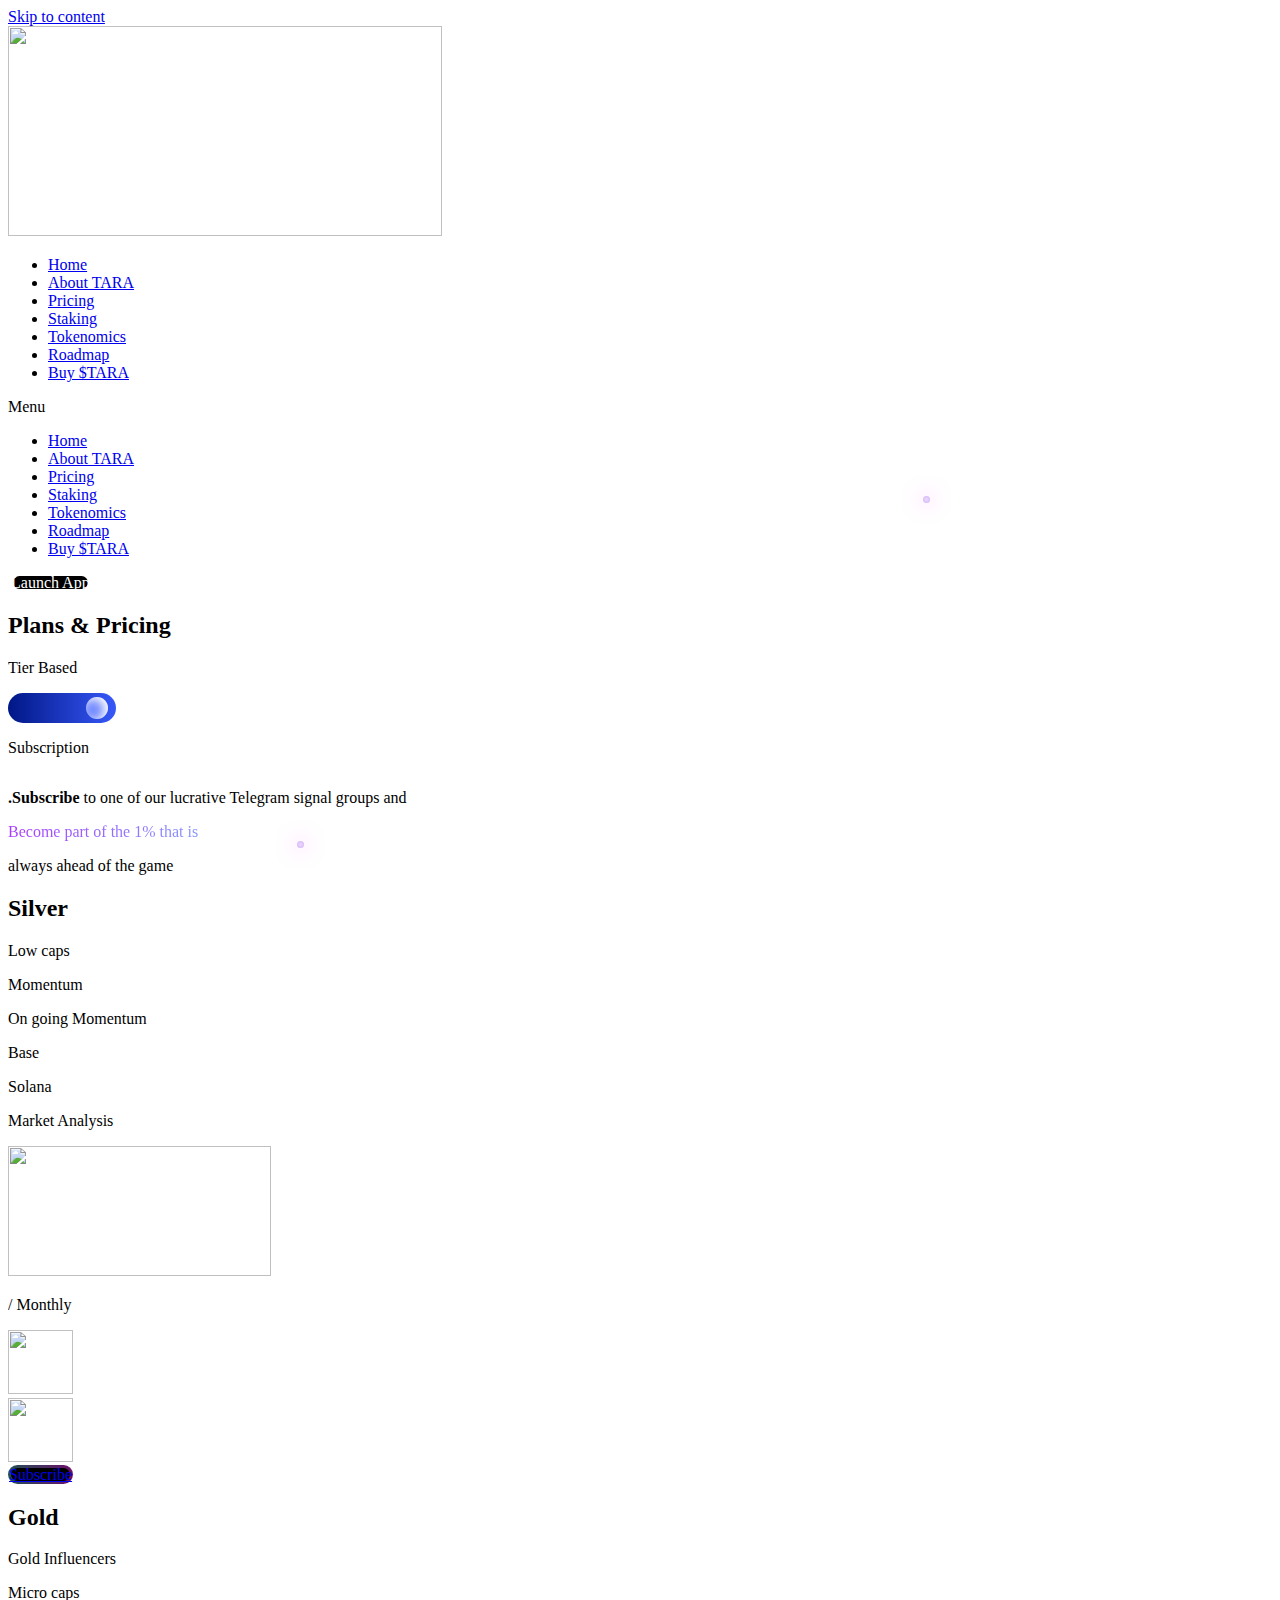
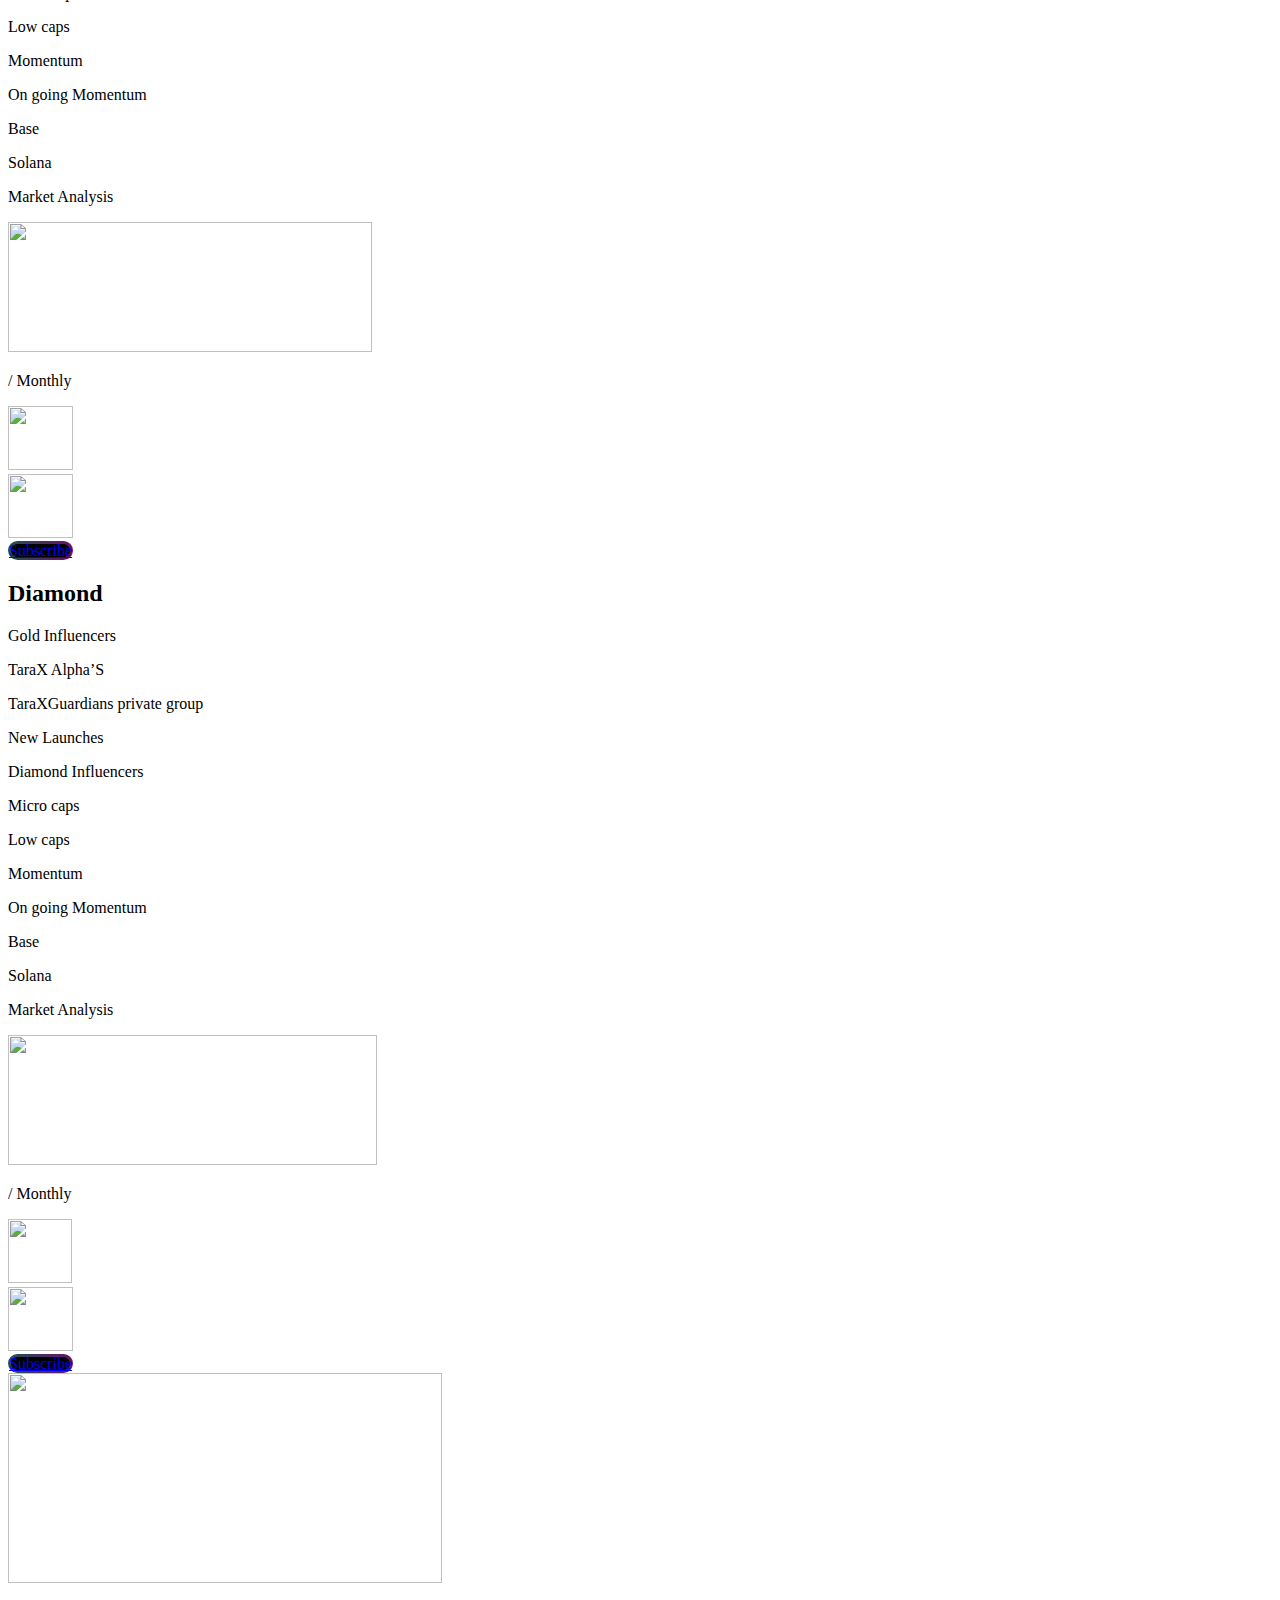
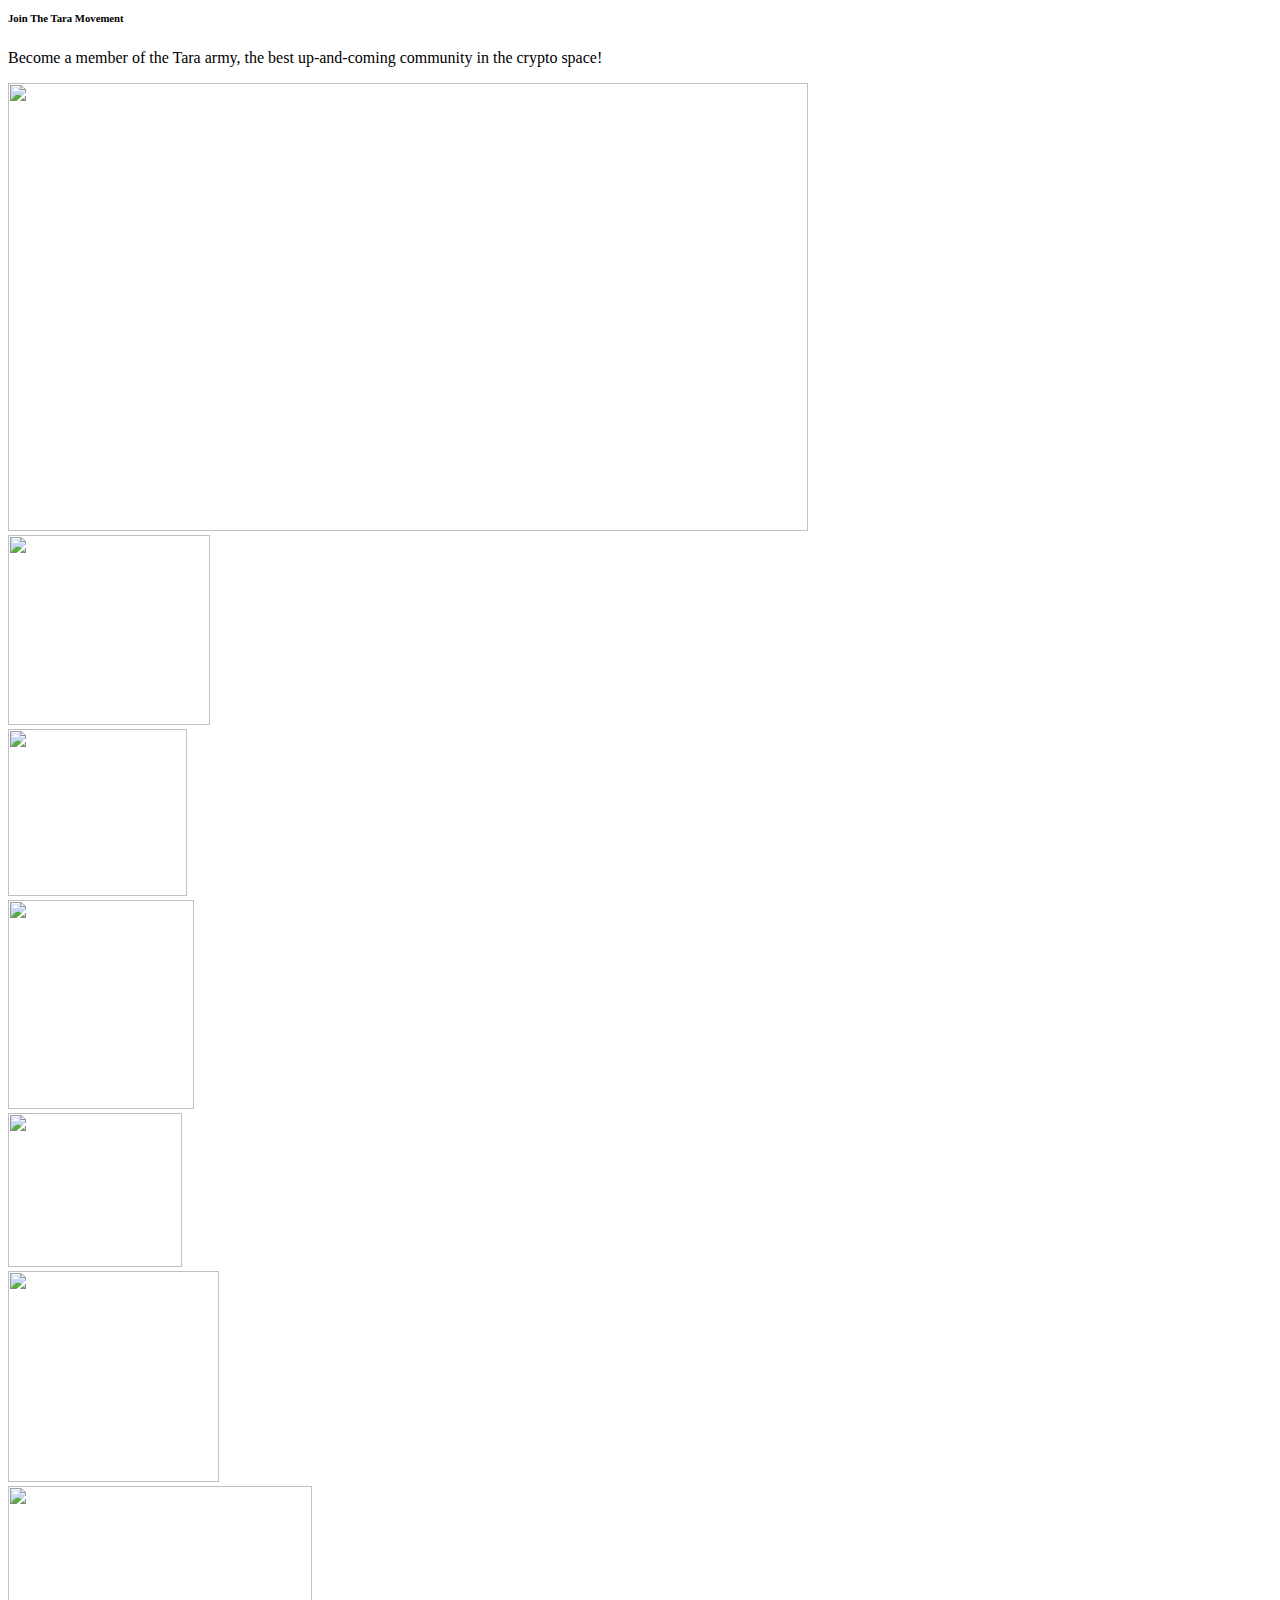
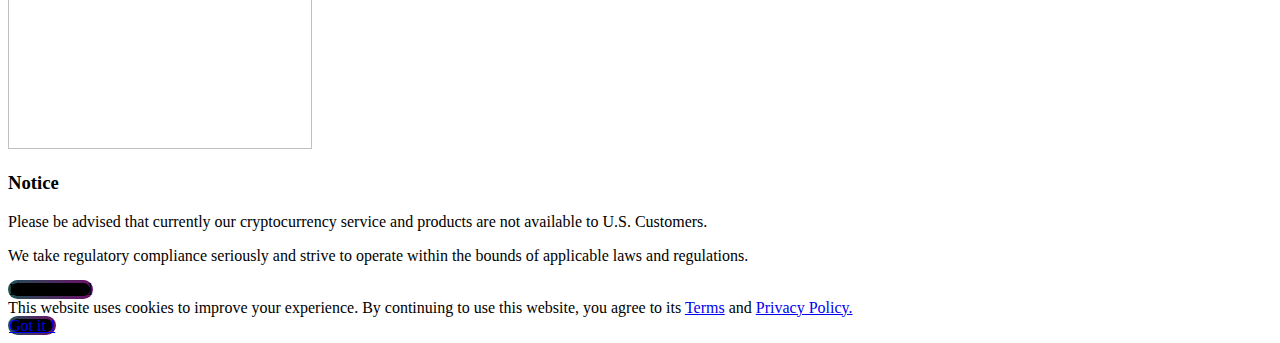
==== pricing/index.html @ e20a053c "First Commit" ====
<!doctype html>
<html lang="en-US">
<head>
	<meta charset="UTF-8">
	<meta name="viewport" content="width=device-width, initial-scale=1">
	<link rel="profile" href="https://gmpg.org/xfn/11">
	<title>Pricing &#8211; Tara Token</title>
<meta name='robots' content='max-image-preview:large' />
	<style>img:is([sizes="auto" i], [sizes^="auto," i]) { contain-intrinsic-size: 3000px 1500px }</style>
	<link rel='dns-prefetch' href='//cdn.jsdelivr.net' />
<link rel='dns-prefetch' href='//www.googletagmanager.com' />
<link rel='dns-prefetch' href='//pagead2.googlesyndication.com' />
<link rel='stylesheet' id='premium-addons-css' href='https://lizatoken.com/wp-content/plugins/premium-addons-for-elementor/assets/frontend/min-css/premium-addons.min.css?ver=4.10.71' media='all' />
<style id='ctc-term-title-style-inline-css'>
.ctc-block-controls-dropdown .components-base-control__field{margin:0 !important}

</style>
<style id='ctc-copy-button-style-inline-css'>
.wp-block-ctc-copy-button{font-size:14px;line-height:normal;padding:8px 16px;border-width:1px;border-style:solid;border-color:inherit;border-radius:4px;cursor:pointer;display:inline-block}.ctc-copy-button-textarea{display:none !important}
</style>
<style id='ctc-copy-icon-style-inline-css'>
.wp-block-ctc-copy-icon .ctc-block-copy-icon{background:rgba(0,0,0,0);padding:0;margin:0;position:relative;cursor:pointer}.wp-block-ctc-copy-icon .ctc-block-copy-icon .check-icon{display:none}.wp-block-ctc-copy-icon .ctc-block-copy-icon svg{height:1em;width:1em}.wp-block-ctc-copy-icon .ctc-block-copy-icon::after{position:absolute;content:attr(aria-label);padding:.5em .75em;right:100%;color:#fff;background:#24292f;font-size:11px;border-radius:6px;line-height:1;right:100%;bottom:50%;margin-right:6px;-webkit-transform:translateY(50%);transform:translateY(50%)}.wp-block-ctc-copy-icon .ctc-block-copy-icon::before{content:"";top:50%;bottom:50%;left:-7px;margin-top:-6px;border:6px solid rgba(0,0,0,0);border-left-color:#24292f;position:absolute}.wp-block-ctc-copy-icon .ctc-block-copy-icon::after,.wp-block-ctc-copy-icon .ctc-block-copy-icon::before{opacity:0;visibility:hidden;-webkit-transition:opacity .2s ease-in-out,visibility .2s ease-in-out;transition:opacity .2s ease-in-out,visibility .2s ease-in-out}.wp-block-ctc-copy-icon .ctc-block-copy-icon.copied::after,.wp-block-ctc-copy-icon .ctc-block-copy-icon.copied::before{opacity:1;visibility:visible;-webkit-transition:opacity .2s ease-in-out,visibility .2s ease-in-out;transition:opacity .2s ease-in-out,visibility .2s ease-in-out}.wp-block-ctc-copy-icon .ctc-block-copy-icon.copied .check-icon{display:inline-block}.wp-block-ctc-copy-icon .ctc-block-copy-icon.copied .copy-icon{display:none !important}.ctc-copy-icon-textarea{display:none !important}
</style>
<style id='ctc-social-share-style-inline-css'>
.wp-block-ctc-social-share{display:-webkit-box;display:-ms-flexbox;display:flex;-webkit-box-align:center;-ms-flex-align:center;align-items:center;gap:8px}.wp-block-ctc-social-share svg{height:16px;width:16px}.wp-block-ctc-social-share a{display:-webkit-inline-box;display:-ms-inline-flexbox;display:inline-flex}.wp-block-ctc-social-share a:focus{outline:none}
</style>
<style id='classic-theme-styles-inline-css'>
/*! This file is auto-generated */
.wp-block-button__link{color:#fff;background-color:#32373c;border-radius:9999px;box-shadow:none;text-decoration:none;padding:calc(.667em + 2px) calc(1.333em + 2px);font-size:1.125em}.wp-block-file__button{background:#32373c;color:#fff;text-decoration:none}
</style>
<style id='global-styles-inline-css'>
:root{--wp--preset--aspect-ratio--square: 1;--wp--preset--aspect-ratio--4-3: 4/3;--wp--preset--aspect-ratio--3-4: 3/4;--wp--preset--aspect-ratio--3-2: 3/2;--wp--preset--aspect-ratio--2-3: 2/3;--wp--preset--aspect-ratio--16-9: 16/9;--wp--preset--aspect-ratio--9-16: 9/16;--wp--preset--color--black: #000000;--wp--preset--color--cyan-bluish-gray: #abb8c3;--wp--preset--color--white: #ffffff;--wp--preset--color--pale-pink: #f78da7;--wp--preset--color--vivid-red: #cf2e2e;--wp--preset--color--luminous-vivid-orange: #ff6900;--wp--preset--color--luminous-vivid-amber: #fcb900;--wp--preset--color--light-green-cyan: #7bdcb5;--wp--preset--color--vivid-green-cyan: #00d084;--wp--preset--color--pale-cyan-blue: #8ed1fc;--wp--preset--color--vivid-cyan-blue: #0693e3;--wp--preset--color--vivid-purple: #9b51e0;--wp--preset--gradient--vivid-cyan-blue-to-vivid-purple: linear-gradient(135deg,rgba(6,147,227,1) 0%,rgb(155,81,224) 100%);--wp--preset--gradient--light-green-cyan-to-vivid-green-cyan: linear-gradient(135deg,rgb(122,220,180) 0%,rgb(0,208,130) 100%);--wp--preset--gradient--luminous-vivid-amber-to-luminous-vivid-orange: linear-gradient(135deg,rgba(252,185,0,1) 0%,rgba(255,105,0,1) 100%);--wp--preset--gradient--luminous-vivid-orange-to-vivid-red: linear-gradient(135deg,rgba(255,105,0,1) 0%,rgb(207,46,46) 100%);--wp--preset--gradient--very-light-gray-to-cyan-bluish-gray: linear-gradient(135deg,rgb(238,238,238) 0%,rgb(169,184,195) 100%);--wp--preset--gradient--cool-to-warm-spectrum: linear-gradient(135deg,rgb(74,234,220) 0%,rgb(151,120,209) 20%,rgb(207,42,186) 40%,rgb(238,44,130) 60%,rgb(251,105,98) 80%,rgb(254,248,76) 100%);--wp--preset--gradient--blush-light-purple: linear-gradient(135deg,rgb(255,206,236) 0%,rgb(152,150,240) 100%);--wp--preset--gradient--blush-bordeaux: linear-gradient(135deg,rgb(254,205,165) 0%,rgb(254,45,45) 50%,rgb(107,0,62) 100%);--wp--preset--gradient--luminous-dusk: linear-gradient(135deg,rgb(255,203,112) 0%,rgb(199,81,192) 50%,rgb(65,88,208) 100%);--wp--preset--gradient--pale-ocean: linear-gradient(135deg,rgb(255,245,203) 0%,rgb(182,227,212) 50%,rgb(51,167,181) 100%);--wp--preset--gradient--electric-grass: linear-gradient(135deg,rgb(202,248,128) 0%,rgb(113,206,126) 100%);--wp--preset--gradient--midnight: linear-gradient(135deg,rgb(2,3,129) 0%,rgb(40,116,252) 100%);--wp--preset--font-size--small: 13px;--wp--preset--font-size--medium: 20px;--wp--preset--font-size--large: 36px;--wp--preset--font-size--x-large: 42px;--wp--preset--font-family--inter: "Inter", sans-serif;--wp--preset--font-family--cardo: Cardo;--wp--preset--spacing--20: 0.44rem;--wp--preset--spacing--30: 0.67rem;--wp--preset--spacing--40: 1rem;--wp--preset--spacing--50: 1.5rem;--wp--preset--spacing--60: 2.25rem;--wp--preset--spacing--70: 3.38rem;--wp--preset--spacing--80: 5.06rem;--wp--preset--shadow--natural: 6px 6px 9px rgba(0, 0, 0, 0.2);--wp--preset--shadow--deep: 12px 12px 50px rgba(0, 0, 0, 0.4);--wp--preset--shadow--sharp: 6px 6px 0px rgba(0, 0, 0, 0.2);--wp--preset--shadow--outlined: 6px 6px 0px -3px rgba(255, 255, 255, 1), 6px 6px rgba(0, 0, 0, 1);--wp--preset--shadow--crisp: 6px 6px 0px rgba(0, 0, 0, 1);}:where(.is-layout-flex){gap: 0.5em;}:where(.is-layout-grid){gap: 0.5em;}body .is-layout-flex{display: flex;}.is-layout-flex{flex-wrap: wrap;align-items: center;}.is-layout-flex > :is(*, div){margin: 0;}body .is-layout-grid{display: grid;}.is-layout-grid > :is(*, div){margin: 0;}:where(.wp-block-columns.is-layout-flex){gap: 2em;}:where(.wp-block-columns.is-layout-grid){gap: 2em;}:where(.wp-block-post-template.is-layout-flex){gap: 1.25em;}:where(.wp-block-post-template.is-layout-grid){gap: 1.25em;}.has-black-color{color: var(--wp--preset--color--black) !important;}.has-cyan-bluish-gray-color{color: var(--wp--preset--color--cyan-bluish-gray) !important;}.has-white-color{color: var(--wp--preset--color--white) !important;}.has-pale-pink-color{color: var(--wp--preset--color--pale-pink) !important;}.has-vivid-red-color{color: var(--wp--preset--color--vivid-red) !important;}.has-luminous-vivid-orange-color{color: var(--wp--preset--color--luminous-vivid-orange) !important;}.has-luminous-vivid-amber-color{color: var(--wp--preset--color--luminous-vivid-amber) !important;}.has-light-green-cyan-color{color: var(--wp--preset--color--light-green-cyan) !important;}.has-vivid-green-cyan-color{color: var(--wp--preset--color--vivid-green-cyan) !important;}.has-pale-cyan-blue-color{color: var(--wp--preset--color--pale-cyan-blue) !important;}.has-vivid-cyan-blue-color{color: var(--wp--preset--color--vivid-cyan-blue) !important;}.has-vivid-purple-color{color: var(--wp--preset--color--vivid-purple) !important;}.has-black-background-color{background-color: var(--wp--preset--color--black) !important;}.has-cyan-bluish-gray-background-color{background-color: var(--wp--preset--color--cyan-bluish-gray) !important;}.has-white-background-color{background-color: var(--wp--preset--color--white) !important;}.has-pale-pink-background-color{background-color: var(--wp--preset--color--pale-pink) !important;}.has-vivid-red-background-color{background-color: var(--wp--preset--color--vivid-red) !important;}.has-luminous-vivid-orange-background-color{background-color: var(--wp--preset--color--luminous-vivid-orange) !important;}.has-luminous-vivid-amber-background-color{background-color: var(--wp--preset--color--luminous-vivid-amber) !important;}.has-light-green-cyan-background-color{background-color: var(--wp--preset--color--light-green-cyan) !important;}.has-vivid-green-cyan-background-color{background-color: var(--wp--preset--color--vivid-green-cyan) !important;}.has-pale-cyan-blue-background-color{background-color: var(--wp--preset--color--pale-cyan-blue) !important;}.has-vivid-cyan-blue-background-color{background-color: var(--wp--preset--color--vivid-cyan-blue) !important;}.has-vivid-purple-background-color{background-color: var(--wp--preset--color--vivid-purple) !important;}.has-black-border-color{border-color: var(--wp--preset--color--black) !important;}.has-cyan-bluish-gray-border-color{border-color: var(--wp--preset--color--cyan-bluish-gray) !important;}.has-white-border-color{border-color: var(--wp--preset--color--white) !important;}.has-pale-pink-border-color{border-color: var(--wp--preset--color--pale-pink) !important;}.has-vivid-red-border-color{border-color: var(--wp--preset--color--vivid-red) !important;}.has-luminous-vivid-orange-border-color{border-color: var(--wp--preset--color--luminous-vivid-orange) !important;}.has-luminous-vivid-amber-border-color{border-color: var(--wp--preset--color--luminous-vivid-amber) !important;}.has-light-green-cyan-border-color{border-color: var(--wp--preset--color--light-green-cyan) !important;}.has-vivid-green-cyan-border-color{border-color: var(--wp--preset--color--vivid-green-cyan) !important;}.has-pale-cyan-blue-border-color{border-color: var(--wp--preset--color--pale-cyan-blue) !important;}.has-vivid-cyan-blue-border-color{border-color: var(--wp--preset--color--vivid-cyan-blue) !important;}.has-vivid-purple-border-color{border-color: var(--wp--preset--color--vivid-purple) !important;}.has-vivid-cyan-blue-to-vivid-purple-gradient-background{background: var(--wp--preset--gradient--vivid-cyan-blue-to-vivid-purple) !important;}.has-light-green-cyan-to-vivid-green-cyan-gradient-background{background: var(--wp--preset--gradient--light-green-cyan-to-vivid-green-cyan) !important;}.has-luminous-vivid-amber-to-luminous-vivid-orange-gradient-background{background: var(--wp--preset--gradient--luminous-vivid-amber-to-luminous-vivid-orange) !important;}.has-luminous-vivid-orange-to-vivid-red-gradient-background{background: var(--wp--preset--gradient--luminous-vivid-orange-to-vivid-red) !important;}.has-very-light-gray-to-cyan-bluish-gray-gradient-background{background: var(--wp--preset--gradient--very-light-gray-to-cyan-bluish-gray) !important;}.has-cool-to-warm-spectrum-gradient-background{background: var(--wp--preset--gradient--cool-to-warm-spectrum) !important;}.has-blush-light-purple-gradient-background{background: var(--wp--preset--gradient--blush-light-purple) !important;}.has-blush-bordeaux-gradient-background{background: var(--wp--preset--gradient--blush-bordeaux) !important;}.has-luminous-dusk-gradient-background{background: var(--wp--preset--gradient--luminous-dusk) !important;}.has-pale-ocean-gradient-background{background: var(--wp--preset--gradient--pale-ocean) !important;}.has-electric-grass-gradient-background{background: var(--wp--preset--gradient--electric-grass) !important;}.has-midnight-gradient-background{background: var(--wp--preset--gradient--midnight) !important;}.has-small-font-size{font-size: var(--wp--preset--font-size--small) !important;}.has-medium-font-size{font-size: var(--wp--preset--font-size--medium) !important;}.has-large-font-size{font-size: var(--wp--preset--font-size--large) !important;}.has-x-large-font-size{font-size: var(--wp--preset--font-size--x-large) !important;}
:where(.wp-block-post-template.is-layout-flex){gap: 1.25em;}:where(.wp-block-post-template.is-layout-grid){gap: 1.25em;}
:where(.wp-block-columns.is-layout-flex){gap: 2em;}:where(.wp-block-columns.is-layout-grid){gap: 2em;}
:root :where(.wp-block-pullquote){font-size: 1.5em;line-height: 1.6;}
</style>
<link rel='stylesheet' id='typed-cursor-css' href='https://lizatoken.com/wp-content/plugins/animated-typing-effect/assets/css/cursor.css?ver=6.7.1' media='all' />
<link rel='stylesheet' id='copy-the-code-css' href='https://lizatoken.com/wp-content/plugins/copy-the-code/assets/css/copy-the-code.css?ver=4.0.4' media='all' />
<link rel='stylesheet' id='ctc-copy-inline-css' href='https://lizatoken.com/wp-content/plugins/copy-the-code/assets/css/copy-inline.css?ver=4.0.4' media='all' />
<link rel='stylesheet' id='staking-dapp-by-cf-css' href='https://lizatoken.com/wp-content/plugins/staking-dapp-by-cf/public/css/staking-dapp-by-cf-public.css?ver=1.0.0' media='all' />
<link rel='stylesheet' id='woocommerce-layout-css' href='https://lizatoken.com/wp-content/plugins/woocommerce/assets/css/woocommerce-layout.css?ver=9.5.1' media='all' />
<link rel='stylesheet' id='woocommerce-smallscreen-css' href='https://lizatoken.com/wp-content/plugins/woocommerce/assets/css/woocommerce-smallscreen.css?ver=9.5.1' media='only screen and (max-width: 768px)' />
<link rel='stylesheet' id='woocommerce-general-css' href='https://lizatoken.com/wp-content/plugins/woocommerce/assets/css/woocommerce.css?ver=9.5.1' media='all' />
<style id='woocommerce-inline-inline-css'>
.woocommerce form .form-row .required { visibility: visible; }
</style>
<link rel='stylesheet' id='url-shortify-css' href='https://lizatoken.com/wp-content/plugins/url-shortify/lite/dist/styles/url-shortify.css?ver=1.10.4' media='all' />
<link rel='stylesheet' id='pa-admin-bar-css' href='https://lizatoken.com/wp-content/plugins/premium-addons-for-elementor/admin/assets/css/admin-bar.css?ver=4.10.71' media='all' />
<link rel='stylesheet' id='hello-elementor-css' href='https://lizatoken.com/wp-content/themes/hello-elementor/style.min.css?ver=2.7.1' media='all' />
<link rel='stylesheet' id='hello-elementor-theme-style-css' href='https://lizatoken.com/wp-content/themes/hello-elementor/theme.min.css?ver=2.7.1' media='all' />
<link rel='stylesheet' id='elementor-frontend-css' href='https://lizatoken.com/wp-content/uploads/elementor/css/custom-frontend.min.css?ver=1734677838' media='all' />
<link rel='stylesheet' id='elementor-post-5-css' href='https://lizatoken.com/wp-content/uploads/elementor/css/post-5.css?ver=1734677839' media='all' />
<link rel='stylesheet' id='jet-elements-css' href='https://lizatoken.com/wp-content/plugins/jet-elements/assets/css/jet-elements.css?ver=2.6.20.1' media='all' />
<link rel='stylesheet' id='jet-elements-skin-css' href='https://lizatoken.com/wp-content/plugins/jet-elements/assets/css/jet-elements-skin.css?ver=2.6.20.1' media='all' />
<link rel='stylesheet' id='elementor-icons-css' href='https://lizatoken.com/wp-content/plugins/elementor/assets/lib/eicons/css/elementor-icons.min.css?ver=5.34.0' media='all' />
<link rel='stylesheet' id='elementor-pro-css' href='https://lizatoken.com/wp-content/uploads/elementor/css/custom-pro-frontend.min.css?ver=1734677839' media='all' />
<link rel='stylesheet' id='widget-heading-css' href='https://lizatoken.com/wp-content/plugins/elementor/assets/css/widget-heading.min.css?ver=3.26.3' media='all' />
<link rel='stylesheet' id='widget-text-editor-css' href='https://lizatoken.com/wp-content/plugins/elementor/assets/css/widget-text-editor.min.css?ver=3.26.3' media='all' />
<link rel='stylesheet' id='widget-image-css' href='https://lizatoken.com/wp-content/plugins/elementor/assets/css/widget-image.min.css?ver=3.26.3' media='all' />
<link rel='stylesheet' id='e-animation-float-css' href='https://lizatoken.com/wp-content/plugins/elementor/assets/lib/animations/styles/e-animation-float.min.css?ver=3.26.3' media='all' />
<link rel='stylesheet' id='e-animation-fadeIn-css' href='https://lizatoken.com/wp-content/plugins/elementor/assets/lib/animations/styles/fadeIn.min.css?ver=3.26.3' media='all' />
<link rel='stylesheet' id='elementor-post-3962-css' href='https://lizatoken.com/wp-content/uploads/elementor/css/post-3962.css?ver=1734683202' media='all' />
<link rel='stylesheet' id='elementor-post-97-css' href='https://lizatoken.com/wp-content/uploads/elementor/css/post-97.css?ver=1734677842' media='all' />
<link rel='stylesheet' id='elementor-post-412-css' href='https://lizatoken.com/wp-content/uploads/elementor/css/post-412.css?ver=1734677842' media='all' />
<link rel='stylesheet' id='elementor-post-1814-css' href='https://lizatoken.com/wp-content/uploads/elementor/css/post-1814.css?ver=1734677842' media='all' />
<link rel='stylesheet' id='elementor-post-1685-css' href='https://lizatoken.com/wp-content/uploads/elementor/css/post-1685.css?ver=1734677842' media='all' />
<link rel='stylesheet' id='ctc-blocks-core-css' href='https://lizatoken.com/wp-content/plugins/copy-the-code/classes/blocks/assets/css/style.css?ver=4.0.4' media='all' />
<link rel='stylesheet' id='ctc-el-email-sample-css' href='https://lizatoken.com/wp-content/plugins/copy-the-code/classes/elementor/widgets/email-sample/style.css?ver=4.0.4' media='all' />
<link rel='stylesheet' id='ctc-blocks-css' href='https://lizatoken.com/wp-content/plugins/copy-the-code/classes/blocks/assets/css/style.css?ver=4.0.4' media='all' />
<link rel='stylesheet' id='ctc-el-email-address-css' href='https://lizatoken.com/wp-content/plugins/copy-the-code/classes/elementor/widgets/email-address/style.css?ver=4.0.4' media='all' />
<link rel='stylesheet' id='ctc-el-phone-number-css' href='https://lizatoken.com/wp-content/plugins/copy-the-code/classes/elementor/widgets/phone-number/style.css?ver=4.0.4' media='all' />
<link rel='stylesheet' id='ctc-el-copy-icon-css' href='https://lizatoken.com/wp-content/plugins/copy-the-code/classes/elementor/widgets/copy-icon/style.css?ver=4.0.4' media='all' />
<link rel='stylesheet' id='ctc-el-blockquote-css' href='https://lizatoken.com/wp-content/plugins/copy-the-code/classes/elementor/widgets/blockquote/style.css?ver=4.0.4' media='all' />
<link rel='stylesheet' id='ctc-el-code-snippet-css' href='https://lizatoken.com/wp-content/plugins/copy-the-code/classes/elementor/widgets/code-snippet/style.css?ver=4.0.4' media='all' />
<link rel='stylesheet' id='ctc-el-message-css' href='https://lizatoken.com/wp-content/plugins/copy-the-code/classes/elementor/widgets/message/style.css?ver=4.0.4' media='all' />
<link rel='stylesheet' id='ctc-el-wish-css' href='https://lizatoken.com/wp-content/plugins/copy-the-code/classes/elementor/widgets/wish/style.css?ver=4.0.4' media='all' />
<link rel='stylesheet' id='ctc-el-shayari-css' href='https://lizatoken.com/wp-content/plugins/copy-the-code/classes/elementor/widgets/shayari/style.css?ver=4.0.4' media='all' />
<link rel='stylesheet' id='ctc-el-sms-css' href='https://lizatoken.com/wp-content/plugins/copy-the-code/classes/elementor/widgets/sms/style.css?ver=4.0.4' media='all' />
<link rel='stylesheet' id='ctc-el-deal-css' href='https://lizatoken.com/wp-content/plugins/copy-the-code/classes/elementor/widgets/deal/style.css?ver=4.0.4' media='all' />
<link rel='stylesheet' id='ctc-el-coupon-css' href='https://lizatoken.com/wp-content/plugins/copy-the-code/classes/elementor/widgets/coupon/style.css?ver=4.0.4' media='all' />
<link rel='stylesheet' id='ctc-el-ai-prompt-generator-css' href='https://lizatoken.com/wp-content/plugins/copy-the-code/classes/elementor/widgets/ai-prompt-generator/style.css?ver=4.0.4' media='all' />
<link rel='stylesheet' id='ctc-el-table-css' href='https://lizatoken.com/wp-content/plugins/copy-the-code/classes/elementor/widgets/table/style.css?ver=4.0.4' media='all' />
<link rel='stylesheet' id='ctc-el-contact-information-css' href='https://lizatoken.com/wp-content/plugins/copy-the-code/classes/elementor/widgets/contact-information/style.css?ver=4.0.4' media='all' />
<link rel='stylesheet' id='google-fonts-1-css' href='https://lizatoken.com/wp-content/cache/perfmatters/lizatoken.com/fonts/d03cf0e3ae14.google-fonts.css' media='all' />
<link rel='stylesheet' id='elementor-icons-shared-0-css' href='https://lizatoken.com/wp-content/plugins/elementor/assets/lib/font-awesome/css/fontawesome.min.css?ver=5.15.3' media='all' />
<link rel='stylesheet' id='elementor-icons-fa-solid-css' href='https://lizatoken.com/wp-content/plugins/elementor/assets/lib/font-awesome/css/solid.min.css?ver=5.15.3' media='all' />
<script src="https://lizatoken.com/wp-includes/js/jquery/jquery.min.js?ver=3.7.1" id="jquery-core-js"></script>
<script src="https://lizatoken.com/wp-content/plugins/copy-the-code/classes/gutenberg/blocks/copy-button/js/frontend.js?ver=1.0.0" id="ctc-copy-button-script-2-js"></script>
<script src="https://lizatoken.com/wp-content/plugins/copy-the-code/classes/gutenberg/blocks/copy-icon/js/frontend.js?ver=1.0.0" id="ctc-copy-icon-script-2-js"></script>
<script src="https://lizatoken.com/wp-content/plugins/staking-dapp-by-cf/public/js/staking-dapp-by-cf-public.js?ver=1.0.0" id="staking-dapp-by-cf-js"></script>
<script src="https://cdn.jsdelivr.net/npm/web3@1.5.2/dist/web3.min.js?ver=1.0.0" id="web3Js-js"></script>
<script src="https://lizatoken.com/wp-content/plugins/woocommerce/assets/js/jquery-blockui/jquery.blockUI.min.js?ver=2.7.0-wc.9.5.1" id="jquery-blockui-js" defer data-wp-strategy="defer"></script>
<script src="https://lizatoken.com/wp-content/plugins/woocommerce/assets/js/js-cookie/js.cookie.min.js?ver=2.1.4-wc.9.5.1" id="js-cookie-js" defer data-wp-strategy="defer"></script>
<script id="woocommerce-js-extra">
var woocommerce_params = {"ajax_url":"\/wp-admin\/admin-ajax.php","wc_ajax_url":"\/?wc-ajax=%%endpoint%%"};
</script>
<script src="https://lizatoken.com/wp-content/plugins/woocommerce/assets/js/frontend/woocommerce.min.js?ver=9.5.1" id="woocommerce-js" defer data-wp-strategy="defer"></script>
<script id="url-shortify-js-extra">
var usParams = {"ajaxurl":"https:\/\/lizatoken.com\/wp-admin\/admin-ajax.php"};
</script>
<script src="https://lizatoken.com/wp-content/plugins/url-shortify/lite/dist/scripts/url-shortify.js?ver=1.10.4" id="url-shortify-js"></script>

<!-- Google tag (gtag.js) snippet added by Site Kit -->

<!-- Google Analytics snippet added by Site Kit -->
<script src="https://www.googletagmanager.com/gtag/js?id=GT-NNVJ4J4" id="google_gtagjs-js" async></script>
<script id="google_gtagjs-js-after">
window.dataLayer = window.dataLayer || [];function gtag(){dataLayer.push(arguments);}
gtag("set","linker",{"domains":["lizatoken.com"]});
gtag("js", new Date());
gtag("set", "developer_id.dZTNiMT", true);
gtag("config", "GT-NNVJ4J4");
</script>

<!-- End Google tag (gtag.js) snippet added by Site Kit -->
<link rel="canonical" href="https://lizatoken.com/pricing/" />

<link rel='stylesheet' id='1418-css' href='//lizatoken.com/wp-content/uploads/custom-css-js/1418.css?v=9780' media='all' />
<meta name="generator" content="Site Kit by Google 1.142.0" /><script src="https://d3js.org/d3.v6.min.js"></script>	<noscript><style>.woocommerce-product-gallery{ opacity: 1 !important; }</style></noscript>
	
<!-- Google AdSense meta tags added by Site Kit -->
<meta name="google-adsense-platform-account" content="ca-host-pub-2644536267352236">
<meta name="google-adsense-platform-domain" content="sitekit.withgoogle.com">
<!-- End Google AdSense meta tags added by Site Kit -->
<meta name="generator" content="Elementor 3.26.3; features: additional_custom_breakpoints; settings: css_print_method-external, google_font-enabled, font_display-swap">
			<style>
				.e-con.e-parent:nth-of-type(n+4):not(.e-lazyloaded):not(.e-no-lazyload),
				.e-con.e-parent:nth-of-type(n+4):not(.e-lazyloaded):not(.e-no-lazyload) * {
					background-image: none !important;
				}
				@media screen and (max-height: 1024px) {
					.e-con.e-parent:nth-of-type(n+3):not(.e-lazyloaded):not(.e-no-lazyload),
					.e-con.e-parent:nth-of-type(n+3):not(.e-lazyloaded):not(.e-no-lazyload) * {
						background-image: none !important;
					}
				}
				@media screen and (max-height: 640px) {
					.e-con.e-parent:nth-of-type(n+2):not(.e-lazyloaded):not(.e-no-lazyload),
					.e-con.e-parent:nth-of-type(n+2):not(.e-lazyloaded):not(.e-no-lazyload) * {
						background-image: none !important;
					}
				}
			</style>
			<script>document.addEventListener('DOMContentLoaded', function() {
	const toggle = document.getElementById("pricing-switch");
	
	if (toggle) {
		const tiers = document.getElementById('tiers');
		const subscription = document.getElementById("subscription");
		
		tiers.style.display = 'none';
		subscription.style.display = 'flex';
		
		toggle.addEventListener("change", function(e) {
			const checked = e.target.checked;

			if (checked) {
				tiers.style.display = 'none';
				subscription.style.display = 'flex'
			} else {
				tiers.style.display = 'flex';
				subscription.style.display = 'none';
			}
		})	
		
		document.getElementsByClassName('stars-container')[0].style.display = 'none'
	}
});</script><script>        function randomIntFromInterval(min, max) { // min and max included 
            return Math.floor(Math.random() * (max - min + 1) + min)
        }

        document.addEventListener("DOMContentLoaded", function() {
            var starsContainer = document.createElement("div");
            starsContainer.classList.add('stars-container');
            document.body.appendChild(starsContainer);

            function createStar() {
                const star = document.createElement("div");
                star.classList.add('star');
				
				const size = Math.max(7, Math.random() * 10);
				star.style.width = `${size}px`;
				star.style.height = `${size}px`;
                star.style.left = Math.random() * (starsContainer.clientWidth - parseFloat(size)) + "px";
                star.style.top = randomIntFromInterval(window.pageYOffset, window.pageYOffset + window.innerHeight) + "px";

                starsContainer.appendChild(star);

                setTimeout(() => {
                    star.style.opacity = "0"; // Trigger fadeOut animation
                    setTimeout(() => {
                        star.remove(); // Remove after the fade animation
                    }, 1000); // Duration of the fadeOut animation
                }, 5000); // Adjust this value to control how long the stars stay
            }

            function generateStars() {
                starsContainer.style.height = document.documentElement.scrollHeight * 0.8 + "px";
                setInterval(createStar, 350); // Adjust this interval for the density of stars
            }

            function mobileCheck() {
                return /Mobi|Android/i.test(navigator.userAgent);
            }

            if (!mobileCheck()) {
                generateStars();
            }
        });</script><script>document.addEventListener('DOMContentLoaded', function () {
	const isMobile = window.innerWidth <= 480; // Check if the device width is 480px or less (common for mobile devices)
	const width = isMobile ? 400 : 900;
	const height = isMobile ? 400 : 800;
	const maxDragDistance = isMobile ? 125 : 250; // Adjust drag distance for mobile
	const sizeFactor = isMobile ? 0.5 : 1; // Reduce size for mobile

	const data = [
		{ id: 1, name: "Avatar 1", img: "https://lizatoken.com/wp-content/webpc-passthru.php?src=https://lizatoken.com/wp-content/uploads/2024/06/Group-1597884009.png&amp;nocache=1", radius: 55 * sizeFactor },
		{ id: 2, name: "Avatar 2", img: "https://lizatoken.com/wp-content/webpc-passthru.php?src=https://lizatoken.com/wp-content/uploads/2024/06/Group-1597883996.png&amp;nocache=1", radius: 65 * sizeFactor },
		{ id: 3, name: "Avatar 3", img: "https://lizatoken.com/wp-content/webpc-passthru.php?src=https://lizatoken.com/wp-content/uploads/2024/06/Group-1597884002.png&amp;nocache=1", radius: 70 * sizeFactor },
		{ id: 4, name: "Avatar 4", img: "https://lizatoken.com/wp-content/webpc-passthru.php?src=https://lizatoken.com/wp-content/uploads/2024/06/Group-1597884001.png&amp;nocache=1", radius: 70 * sizeFactor },
		{ id: 5, name: "Avatar 1", img: "https://lizatoken.com/wp-content/webpc-passthru.php?src=https://lizatoken.com/wp-content/uploads/2024/06/Group-1597884000.png&amp;nocache=1", radius: 140 * sizeFactor },
		{ id: 6, name: "Avatar 2", img: "https://lizatoken.com/wp-content/webpc-passthru.php?src=https://lizatoken.com/wp-content/uploads/2024/06/Group-1597884004.png&amp;nocache=1", radius: 90 * sizeFactor },
		{ id: 7, name: "Avatar 3", img: "https://lizatoken.com/wp-content/webpc-passthru.php?src=https://lizatoken.com/wp-content/uploads/2024/06/Group-1597884010.png&amp;nocache=1", radius: 80 * sizeFactor },
		{ id: 8, name: "Avatar 4", img: "https://lizatoken.com/wp-content/webpc-passthru.php?src=https://lizatoken.com/wp-content/uploads/2024/06/Group-1597884007.png&amp;nocache=1", radius: 60 * sizeFactor },
		{ id: 9, name: "Avatar 2", img: "https://lizatoken.com/wp-content/webpc-passthru.php?src=https://lizatoken.com/wp-content/uploads/2024/06/Group-1597884012.png&amp;nocache=1", radius: 45 * sizeFactor },
		{ id: 10, name: "Avatar 3", img: "https://lizatoken.com/wp-content/webpc-passthru.php?src=https://lizatoken.com/wp-content/uploads/2024/06/Group-1597884013.png&amp;nocache=1", radius: 45 * sizeFactor },
		{ id: 11, name: "Avatar 4", img: "https://lizatoken.com/wp-content/webpc-passthru.php?src=https://lizatoken.com/wp-content/uploads/2024/06/Group-1597884003.png&amp;nocache=1", radius: 45 * sizeFactor },
		{ id: 12, name: "Avatar 2", img: "https://lizatoken.com/wp-content/webpc-passthru.php?src=https://lizatoken.com/wp-content/uploads/2024/06/Group-1597884008.png&amp;nocache=1", radius: 55 * sizeFactor },
		{ id: 13, name: "Avatar 3", img: "https://lizatoken.com/wp-content/webpc-passthru.php?src=https://lizatoken.com/wp-content/uploads/2024/06/Group-1597884005.png&amp;nocache=1", radius: 40 * sizeFactor },
		{ id: 14, name: "Avatar 4", img: "https://lizatoken.com/wp-content/webpc-passthru.php?src=https://lizatoken.com/wp-content/uploads/2024/06/Group-1597884011.png&amp;nocache=1", radius: 40 * sizeFactor },
		{ id: 15, name: "Avatar 4", img: "https://lizatoken.com/wp-content/webpc-passthru.php?src=https://lizatoken.com/wp-content/uploads/2024/06/Group-1597883997.png&amp;nocache=1", radius: 35 * sizeFactor },
		{ id: 16, name: "Avatar 4", img: "https://lizatoken.com/wp-content/webpc-passthru.php?src=https://lizatoken.com/wp-content/uploads/2024/06/Group-1597883998.png&amp;nocache=1", radius: 25 * sizeFactor },
		{ id: 17, name: "Avatar 4", img: "https://lizatoken.com/wp-content/webpc-passthru.php?src=https://lizatoken.com/wp-content/uploads/2024/06/Group-1597883999.png&amp;nocache=1", radius: 35 * sizeFactor },
		{ id: 18, name: "Avatar 4", img: "https://lizatoken.com/wp-content/webpc-passthru.php?src=https://lizatoken.com/wp-content/uploads/2024/06/Group-1597884006.png&amp;nocache=1", radius: 55 * sizeFactor },
		// Add more avatar data here with different radii
	];

	const svg = d3.select("#bubble-chart")
		.append("svg")
		.attr("width", width)
		.attr("height", height);

	const defs = svg.append("defs");

	data.forEach(d => {
		defs.append("pattern")
			.attr("id", `avatar-image-${d.id}`)
			.attr("width", 1)
			.attr("height", 1)
			.append("image")
			.attr("xlink:href", d.img)
			.attr("width", d.radius * 2)
			.attr("height", d.radius * 2)
			.attr("x", 0)
			.attr("y", 0);
	});

	const simulation = d3.forceSimulation(data)
		.force("charge", d3.forceManyBody().strength(5))
		.force("center", d3.forceCenter(width / 2, height / 2))
		.force("collision", d3.forceCollide().radius(d => d.radius + 5))
		.force("x", d3.forceX(width / 2).strength(0.1))  // Add forceX to attract bubbles to the center
		.force("y", d3.forceY(height / 2).strength(0.1)) // Add forceY to attract bubbles to the center
		.on("tick", ticked);

	const drag = d3.drag()
		.on("start", (event, d) => {
			if (!event.active) simulation.alphaTarget(0.3).restart();
			d.fx = d.x;
			d.fy = d.y;
		})
		.on("drag", (event, d) => {
			const dx = event.x - width / 2;
			const dy = event.y - height / 2;
			const distance = Math.sqrt(dx * dx + dy * dy);
			if (distance < maxDragDistance) {
				d.fx = event.x;
				d.fy = event.y;
			} else {
				const angle = Math.atan2(dy, dx);
				d.fx = width / 2 + Math.cos(angle) * maxDragDistance;
				d.fy = height / 2 + Math.sin(angle) * maxDragDistance;
			}
		})
		.on("end", (event, d) => {
			if (!event.active) simulation.alphaTarget(0);
			d.fx = null;
			d.fy = null;
		});

	function ticked() {
		const u = svg.selectAll("circle")
			.data(data)
			.join("circle")
			.attr("r", d => d.radius)
			.attr("cx", d => d.x)
			.attr("cy", d => d.y)
			.style("fill", d => `url(#avatar-image-${d.id})`)
			.call(drag);
	}

	// Intersection Observer to detect when the chart is in view
	const observer = new IntersectionObserver(entries => {
		entries.forEach(entry => {
			if (entry.isIntersecting) {
				// Temporarily increase the alpha value to create movement
				simulation.alpha(1).restart();
				setTimeout(() => simulation.alphaTarget(0), 2000); // Gradually slow down after 2 seconds
			}
		});
	}, {
		threshold: 0.1 // Adjust the threshold as needed
	});

	observer.observe(document.querySelector("#bubble-chart"));

	// Ensure the simulation keeps running to maintain the clumped state
	simulation.alpha(1).restart();
});
</script><style class="wpcode-css-snippet">.elementor-button a {
	border-radius: 99px;
}

.elementor-button-wrapper a {
	border-radius: 99px;
}

.btn-primary a {
	background: linear-gradient(to right, #8F00FF, #15E4FE) border-box !important;
}

.btn-secondary a {
	background: linear-gradient(to right, #AC62F3, #E5A1FF) border-box !important;
}

.btn-dark a {
	background: linear-gradient(to right, #8F00FF, #560099) border-box !important;
}

.btn-white a {
	border-radius: 99px;
	background: transparent;
	border: 3px solid white;
	color: white;
	background-color: transparent !important;
}

.btn-white a:hover {
	background-color: white !important;
	background: white !important;
}

.gradient-card {
            position: relative;
            background-color: black;
            border-radius: 24px;
        }

        .gradient-card:before {
            content: "";
            position: absolute;
            top: -3px;
            left: -1px;
            right: -1px;
            bottom: -3px;
            background: linear-gradient(to right, #8F00FF, transparent, #3758F9);
            border-radius: 24px;
            z-index: -1;
			width: 100.5%;
			height: 101%;
        }

@media (max-width: 400px) {
	.gradient-card:before {
		left: -2px !important;
	}
}

@media (max-width: 767px) {
	.gradient-card:before {
		width: 101.3%;
	}
}

.text-gradient {
	background: linear-gradient(to right, #A93CFF, #8499FF, #15E4FE);
	-webkit-background-clip: text;
	-webkit-text-fill-color: transparent;
}

.page-header {
	display: none !important;
}

.stars-container {
            position: absolute;
            width: 100%;
            height: 100%;
            overflow: hidden;
            pointer-events: none;
			top: 0
        }

        .star {
            position: absolute;
            width: 10px;
            height: 10px;
            background: white;
			background-color: white;
            border-radius: 50%;
            box-shadow: inset 0 0 5px #c190f7 , 0 0 20px #ff7ef8;
            opacity: 1;
			z-index: -100;
            transition: opacity 1s;
			animation: twinkle 1s infinite alternate, fadeOut 5s forwards; /* Added fadeOut animation */
        }

@keyframes twinkle {
  0% {
    transform: scale(0);
  }
  100% {
    transform: scale(1.4);
  }
}

@keyframes fadeOut {
  to {
    transform: scale(0);
  }
}</style>
<!-- Google AdSense snippet added by Site Kit -->
<script async src="https://pagead2.googlesyndication.com/pagead/js/adsbygoogle.js?client=ca-pub-3451750628327442&amp;host=ca-host-pub-2644536267352236" crossorigin="anonymous"></script>

<!-- End Google AdSense snippet added by Site Kit -->
<style class='wp-fonts-local'>
@font-face{font-family:Inter;font-style:normal;font-weight:300 900;font-display:fallback;src:url('https://lizatoken.com/wp-content/plugins/woocommerce/assets/fonts/Inter-VariableFont_slnt,wght.woff2') format('woff2');font-stretch:normal;}
@font-face{font-family:Cardo;font-style:normal;font-weight:400;font-display:fallback;src:url('https://lizatoken.com/wp-content/plugins/woocommerce/assets/fonts/cardo_normal_400.woff2') format('woff2');}
</style>
<link rel="icon" href="https://lizatoken.com/wp-content/webpc-passthru.php?src=https://lizatoken.com/wp-content/uploads/2023/06/metamask_style_logo___2_-removebg-preview-150x150.png&amp;nocache=1" sizes="32x32" />
<link rel="icon" href="https://lizatoken.com/wp-content/webpc-passthru.php?src=https://lizatoken.com/wp-content/uploads/2023/06/metamask_style_logo___2_-removebg-preview-300x300.png&amp;nocache=1" sizes="192x192" />
<link rel="apple-touch-icon" href="https://lizatoken.com/wp-content/webpc-passthru.php?src=https://lizatoken.com/wp-content/uploads/2023/06/metamask_style_logo___2_-removebg-preview-300x300.png&amp;nocache=1" />
<meta name="msapplication-TileImage" content="https://lizatoken.com/wp-content/webpc-passthru.php?src=https://lizatoken.com/wp-content/uploads/2023/06/metamask_style_logo___2_-removebg-preview-300x300.png&amp;nocache=1" />
<style>.shorten_url { 
	   padding: 10px 10px 10px 10px ; 
	   border: 1px solid #AAAAAA ; 
	   background-color: #EEEEEE ;
}</style>		<style id="wp-custom-css">
			#site-header, #site-footer{
	display: none;
}
body{
	overflow-x: hidden !important;
}
.elementor-button {
    border: 1px solid transparent;
    background: linear-gradient(to right, #205054, #6c0f69) border-box;
    position: relative;
}
.elementor-button:before {
    content: "";
    background: #000;
    width: calc(100% - 4px);
    height: calc(100% - 4px);
    position: absolute;
    left: 2px;
    border-radius: 80px;
    top: 2px;
}
.elementor-button span.elementor-button-content-wrapper {
    position: relative;
    z-index: 990;
}
.lizaxlogo img {
    width: 45px;
    position: relative;
    left: -8px;
}
.featuresTitle h6 {
    min-height: 140px;
}
html {
    overflow-x: hidden !important;
}		</style>
		</head>
<body class="page-template-default page page-id-3962 theme-hello-elementor woocommerce-no-js elementor-default elementor-kit-5 elementor-page elementor-page-3962">


<a class="skip-link screen-reader-text" href="#content">Skip to content</a>

		<div data-elementor-type="header" data-elementor-id="97" class="elementor elementor-97 elementor-location-header" data-elementor-post-type="elementor_library">
					<div class="elementor-section-wrap">
						<header class="elementor-element elementor-element-411777a e-con-full e-flex elementor-invisible e-con e-parent" data-id="411777a" data-element_type="container" data-settings="{&quot;background_background&quot;:&quot;classic&quot;,&quot;animation&quot;:&quot;fadeInDown&quot;,&quot;jet_parallax_layout_list&quot;:[]}">
		<div class="elementor-element elementor-element-2698017 e-con-full e-flex e-con e-child" data-id="2698017" data-element_type="container" data-settings="{&quot;jet_parallax_layout_list&quot;:[]}">
		<div class="elementor-element elementor-element-fb73343 e-con-full e-flex e-con e-child" data-id="fb73343" data-element_type="container" data-settings="{&quot;background_background&quot;:&quot;classic&quot;,&quot;jet_parallax_layout_list&quot;:[]}">
		<div class="elementor-element elementor-element-112d417 e-con-full e-flex e-con e-child" data-id="112d417" data-element_type="container" data-settings="{&quot;jet_parallax_layout_list&quot;:[]}">
				<div class="elementor-element elementor-element-d029f74 elementor-widget elementor-widget-image" data-id="d029f74" data-element_type="widget" data-widget_type="image.default">
				<div class="elementor-widget-container">
																<a href="#">
							<img fetchpriority="high" width="434" height="210" src="wp-content\uploads\2023\06\webpc-passthru.png&amp;nocache=1" class="attachment-full size-full wp-image-3295" alt="" srcset="wp-content\uploads\2023\06\webpc-passthru.png, https://lizatoken.com/wp-content/webpc-passthru.php?src=https://lizatoken.com/wp-content/uploads/2023/06/Group-1597883977-300x145.png&amp;nocache=1 300w" sizes="(max-width: 434px) 100vw, 434px" />								</a>
															</div>
				</div>
				</div>
		<div class="elementor-element elementor-element-d5bbefa e-con-full e-flex e-con e-child" data-id="d5bbefa" data-element_type="container" data-settings="{&quot;jet_parallax_layout_list&quot;:[]}">
				<div class="elementor-element elementor-element-497687c elementor-widget-mobile__width-initial elementor-nav-menu--stretch elementor-nav-menu--dropdown-tablet elementor-nav-menu__text-align-aside elementor-nav-menu--toggle elementor-nav-menu--burger elementor-widget elementor-widget-nav-menu" data-id="497687c" data-element_type="widget" data-settings="{&quot;full_width&quot;:&quot;stretch&quot;,&quot;layout&quot;:&quot;horizontal&quot;,&quot;submenu_icon&quot;:{&quot;value&quot;:&quot;&lt;i class=\&quot;fas fa-caret-down\&quot;&gt;&lt;\/i&gt;&quot;,&quot;library&quot;:&quot;fa-solid&quot;},&quot;toggle&quot;:&quot;burger&quot;}" data-widget_type="nav-menu.default">
				<div class="elementor-widget-container">
								<nav class="elementor-nav-menu--main elementor-nav-menu__container elementor-nav-menu--layout-horizontal e--pointer-underline e--animation-fade">
				<ul id="menu-1-497687c" class="elementor-nav-menu"><li class="menu-item menu-item-type-custom menu-item-object-custom menu-item-home menu-item-36"><a href="https://lizatoken.com/" class="elementor-item">Home</a></li>
<li class="menu-item menu-item-type-custom menu-item-object-custom menu-item-37"><a href="#about-liza" class="elementor-item elementor-item-anchor">About TARA</a></li>
<li class="menu-item menu-item-type-post_type menu-item-object-page current-menu-item page_item page-item-3962 current_page_item menu-item-4110"><a href="https://lizatoken.com/pricing/" aria-current="page" class="elementor-item elementor-item-active">Pricing</a></li>
<li class="menu-item menu-item-type-custom menu-item-object-custom menu-item-2279"><a href="https://lizatoken.com/staking/" class="elementor-item">Staking</a></li>
<li class="menu-item menu-item-type-custom menu-item-object-custom menu-item-2280"><a href="#tokenomics" class="elementor-item elementor-item-anchor">Tokenomics</a></li>
<li class="menu-item menu-item-type-custom menu-item-object-custom menu-item-1901"><a href="#roadmap" class="elementor-item elementor-item-anchor">Roadmap</a></li>
<li class="menu-item menu-item-type-custom menu-item-object-custom menu-item-2278"><a href="https://app.uniswap.org/swap?chain=mainnet" class="elementor-item">Buy $TARA</a></li>
</ul>			</nav>
					<div class="elementor-menu-toggle" role="button" tabindex="0" aria-label="Menu Toggle" aria-expanded="false">
			<i aria-hidden="true" role="presentation" class="elementor-menu-toggle__icon--open eicon-menu-bar"></i><i aria-hidden="true" role="presentation" class="elementor-menu-toggle__icon--close eicon-close"></i>			<span class="elementor-screen-only">Menu</span>
		</div>
					<nav class="elementor-nav-menu--dropdown elementor-nav-menu__container" aria-hidden="true">
				<ul id="menu-2-497687c" class="elementor-nav-menu"><li class="menu-item menu-item-type-custom menu-item-object-custom menu-item-home menu-item-36"><a href="https://lizatoken.com/" class="elementor-item" tabindex="-1">Home</a></li>
<li class="menu-item menu-item-type-custom menu-item-object-custom menu-item-37"><a href="#about-liza" class="elementor-item elementor-item-anchor" tabindex="-1">About TARA</a></li>
<li class="menu-item menu-item-type-post_type menu-item-object-page current-menu-item page_item page-item-3962 current_page_item menu-item-4110"><a href="https://lizatoken.com/pricing/" aria-current="page" class="elementor-item elementor-item-active" tabindex="-1">Pricing</a></li>
<li class="menu-item menu-item-type-custom menu-item-object-custom menu-item-2279"><a href="https://lizatoken.com/staking/" class="elementor-item" tabindex="-1">Staking</a></li>
<li class="menu-item menu-item-type-custom menu-item-object-custom menu-item-2280"><a href="#tokenomics" class="elementor-item elementor-item-anchor" tabindex="-1">Tokenomics</a></li>
<li class="menu-item menu-item-type-custom menu-item-object-custom menu-item-1901"><a href="#roadmap" class="elementor-item elementor-item-anchor" tabindex="-1">Roadmap</a></li>
<li class="menu-item menu-item-type-custom menu-item-object-custom menu-item-2278"><a href="https://app.uniswap.org/swap?chain=mainnet" class="elementor-item" tabindex="-1">Buy $TARA</a></li>
</ul>			</nav>
						</div>
				</div>
				<div class="elementor-element elementor-element-4b9b5c5 btn-white elementor-widget elementor-widget-button" data-id="4b9b5c5" data-element_type="widget" data-widget_type="button.default">
				<div class="elementor-widget-container">
									<div class="elementor-button-wrapper">
					<a class="elementor-button elementor-button-link elementor-size-sm" href="https://lizax.io/lizax" target="_blank">
						<span class="elementor-button-content-wrapper">
									<span class="elementor-button-text">Launch App</span>
					</span>
					</a>
				</div>
								</div>
				</div>
				</div>
				</div>
				</div>
				<div class="elementor-element elementor-element-3b0fd4b elementor-hidden-tablet elementor-hidden-mobile elementor-widget elementor-widget-shortcode" data-id="3b0fd4b" data-element_type="widget" data-widget_type="shortcode.default">
				<div class="elementor-widget-container">
							<div class="elementor-shortcode"><div class="elementor-item elementor-item-anchor LogoutButton-site" title="Logout"  style="cursor:pointer;position: relative;top: 3px;display:none;">
    <svg xmlns="http://www.w3.org/2000/svg" height="1em" viewBox="0 0 512 512" style="font-size: 20px; fill:#ffffff;"><style>svg{fill:#ffffff}</style><path d="M502.6 278.6c12.5-12.5 12.5-32.8 0-45.3l-128-128c-12.5-12.5-32.8-12.5-45.3 0s-12.5 32.8 0 45.3L402.7 224 192 224c-17.7 0-32 14.3-32 32s14.3 32 32 32l210.7 0-73.4 73.4c-12.5 12.5-12.5 32.8 0 45.3s32.8 12.5 45.3 0l128-128zM160 96c17.7 0 32-14.3 32-32s-14.3-32-32-32L96 32C43 32 0 75 0 128L0 384c0 53 43 96 96 96l64 0c17.7 0 32-14.3 32-32s-14.3-32-32-32l-64 0c-17.7 0-32-14.3-32-32l0-256c0-17.7 14.3-32 32-32l64 0z"/></svg></div> </div>
						</div>
				</div>
				</header>
							</div>
				</div>
		
<main id="content" class="site-main post-3962 page type-page status-publish hentry">
			<header class="page-header">
			<h1 class="entry-title">Pricing</h1>		</header>
		<div class="page-content">
				<div data-elementor-type="wp-page" data-elementor-id="3962" class="elementor elementor-3962" data-elementor-post-type="page">
				<div class="elementor-element elementor-element-93abe43 e-flex e-con-boxed e-con e-parent" data-id="93abe43" data-element_type="container" data-settings="{&quot;jet_parallax_layout_list&quot;:[]}">
					<div class="e-con-inner">
				<div class="elementor-element elementor-element-49e5ea1 elementor-widget elementor-widget-heading" data-id="49e5ea1" data-element_type="widget" data-widget_type="heading.default">
				<div class="elementor-widget-container">
					<h2 class="elementor-heading-title elementor-size-default">Plans &amp; Pricing</h2>				</div>
				</div>
		<div class="elementor-element elementor-element-4f58d37 e-con-full e-flex e-con e-child" data-id="4f58d37" data-element_type="container" data-settings="{&quot;jet_parallax_layout_list&quot;:[]}">
		<div class="elementor-element elementor-element-78ad58e e-con-full e-flex e-con e-child" data-id="78ad58e" data-element_type="container" data-settings="{&quot;jet_parallax_layout_list&quot;:[]}">
				<div class="elementor-element elementor-element-0c110b7 elementor-widget elementor-widget-text-editor" data-id="0c110b7" data-element_type="widget" data-widget_type="text-editor.default">
				<div class="elementor-widget-container">
									<p>Tier Based</p>								</div>
				</div>
				<div class="elementor-element elementor-element-f5608d4 elementor-widget elementor-widget-html" data-id="f5608d4" data-element_type="widget" id="pricing-switch" data-widget_type="html.default">
				<div class="elementor-widget-container">
					<label class="switch">
  <input type="checkbox" checked>
  <span class="slider round"></span>
</label>

<style>
    /* The switch - the box around the slider */
.switch {
  position: relative;
  display: inline-block;
  width: 108px;
  height: 30px;
}

/* Hide default HTML checkbox */
.switch input {
  opacity: 0;
  width: 0;
  height: 0;
}

/* The slider */
.slider {
  position: absolute;
  cursor: pointer;
  top: 0;
  left: 0;
  right: 0;
  bottom: 0;
  background: linear-gradient(to right, #8F00FF, #560099);
  -webkit-transition: .4s;
  transition: .4s;
}

.slider:before {
  position: absolute;
  content: "";
  height: 22px;
  width: 22px;
  left: 4px;
  bottom: 4px;
  background-color: white;
  -webkit-transition: .4s;
  transition: .4s;
  background: #748BFF;
  box-shadow: -4px 2px 10px white inset;
}

input:checked + .slider {
  background: linear-gradient(to right, #001786, #3758F9);
}

input:focus + .slider {
  box-shadow: 0 0 1px #2196F3;
}

input:checked + .slider:before {
  -webkit-transform: translateX(74px);
  -ms-transform: translateX(74px);
  transform: translateX(74px);
}

/* Rounded sliders */
.slider.round {
  border-radius: 34px;
}

.slider.round:before {
  border-radius: 50%;
}
</style>				</div>
				</div>
				<div class="elementor-element elementor-element-3a583b3 elementor-widget elementor-widget-text-editor" data-id="3a583b3" data-element_type="widget" data-widget_type="text-editor.default">
				<div class="elementor-widget-container">
									<p>Subscription</p>								</div>
				</div>
				</div>
				</div>
					</div>
				</div>
		<div class="elementor-element elementor-element-ace81c1 animated-fast e-flex e-con-boxed elementor-invisible e-con e-parent" data-id="ace81c1" data-element_type="container" id="tiers" data-settings="{&quot;animation&quot;:&quot;fadeIn&quot;,&quot;jet_parallax_layout_list&quot;:[]}">
					<div class="e-con-inner">
		<div class="elementor-element elementor-element-db20120 e-con-full elementor-hidden-desktop elementor-hidden-laptop e-flex e-con e-child" data-id="db20120" data-element_type="container" data-settings="{&quot;jet_parallax_layout_list&quot;:[]}">
		<div class="elementor-element elementor-element-18614cb e-con-full e-flex e-con e-child" data-id="18614cb" data-element_type="container" data-settings="{&quot;background_background&quot;:&quot;gradient&quot;,&quot;jet_parallax_layout_list&quot;:[]}">
		<div class="elementor-element elementor-element-3823719 e-flex e-con-boxed e-con e-child" data-id="3823719" data-element_type="container" data-settings="{&quot;jet_parallax_layout_list&quot;:[]}">
					<div class="e-con-inner">
				<div class="elementor-element elementor-element-d5ba4bf elementor-widget elementor-widget-image" data-id="d5ba4bf" data-element_type="widget" data-widget_type="image.default">
				<div class="elementor-widget-container">
															<img decoding="async" width="339" height="314" src="https://lizatoken.com/wp-content/webpc-passthru.php?src=https://lizatoken.com/wp-content/uploads/2024/06/Group-1597883972.png&amp;nocache=1" class="attachment-full size-full wp-image-3972" alt="" srcset="https://lizatoken.com/wp-content/webpc-passthru.php?src=https://lizatoken.com/wp-content/uploads/2024/06/Group-1597883972.png&amp;nocache=1 339w, https://lizatoken.com/wp-content/webpc-passthru.php?src=https://lizatoken.com/wp-content/uploads/2024/06/Group-1597883972-300x278.png&amp;nocache=1 300w" sizes="(max-width: 339px) 100vw, 339px" />															</div>
				</div>
				<div class="elementor-element elementor-element-71f2c73 elementor-widget elementor-widget-text-editor" data-id="71f2c73" data-element_type="widget" data-widget_type="text-editor.default">
				<div class="elementor-widget-container">
									<p>Chameleon</p>								</div>
				</div>
				<div class="elementor-element elementor-element-8fe08e5 elementor-widget elementor-widget-text-editor" data-id="8fe08e5" data-element_type="widget" data-widget_type="text-editor.default">
				<div class="elementor-widget-container">
									<p>Free</p>								</div>
				</div>
					</div>
				</div>
		<div class="elementor-element elementor-element-3d1822b e-con-full e-flex e-con e-child" data-id="3d1822b" data-element_type="container" data-settings="{&quot;jet_parallax_layout_list&quot;:[]}">
				<div class="elementor-element elementor-element-85b4eb6 elementor-align-center elementor-widget elementor-widget-button" data-id="85b4eb6" data-element_type="widget" data-widget_type="button.default">
				<div class="elementor-widget-container">
									<div class="elementor-button-wrapper">
					<a class="elementor-button elementor-button-link elementor-size-sm elementor-animation-float" href="#">
						<span class="elementor-button-content-wrapper">
									<span class="elementor-button-text">Try for Free</span>
					</span>
					</a>
				</div>
								</div>
				</div>
				</div>
		<div class="elementor-element elementor-element-3ceb9d4 e-con-full e-flex e-con e-child" data-id="3ceb9d4" data-element_type="container" data-settings="{&quot;jet_parallax_layout_list&quot;:[]}">
				<div class="elementor-element elementor-element-0e831a3 elementor-widget elementor-widget-text-editor" data-id="0e831a3" data-element_type="widget" data-widget_type="text-editor.default">
				<div class="elementor-widget-container">
									<p>TaraX</p>								</div>
				</div>
		<div class="elementor-element elementor-element-86f3cc5 e-con-full e-flex e-con e-child" data-id="86f3cc5" data-element_type="container" data-settings="{&quot;jet_parallax_layout_list&quot;:[]}">
		<div class="elementor-element elementor-element-fa0af27 e-flex e-con-boxed e-con e-child" data-id="fa0af27" data-element_type="container" data-settings="{&quot;jet_parallax_layout_list&quot;:[]}">
					<div class="e-con-inner">
				<div class="elementor-element elementor-element-1d5d165 elementor-widget elementor-widget-image" data-id="1d5d165" data-element_type="widget" data-widget_type="image.default">
				<div class="elementor-widget-container">
															<img decoding="async" width="70" height="63" src="https://lizatoken.com/wp-content/webpc-passthru.php?src=https://lizatoken.com/wp-content/uploads/2024/06/Vector-4.png&amp;nocache=1" class="attachment-large size-large wp-image-3983" alt="" />															</div>
				</div>
				<div class="elementor-element elementor-element-b7c621f elementor-widget elementor-widget-text-editor" data-id="b7c621f" data-element_type="widget" data-widget_type="text-editor.default">
				<div class="elementor-widget-container">
									<p><span style="color: #c8c5f2; font-family: Archivo, sans-serif; font-size: 20px;">Time-frame &#8211; 3D</span></p>								</div>
				</div>
					</div>
				</div>
		<div class="elementor-element elementor-element-3edfcad e-flex e-con-boxed e-con e-child" data-id="3edfcad" data-element_type="container" data-settings="{&quot;jet_parallax_layout_list&quot;:[]}">
					<div class="e-con-inner">
				<div class="elementor-element elementor-element-569c503 elementor-widget elementor-widget-image" data-id="569c503" data-element_type="widget" data-widget_type="image.default">
				<div class="elementor-widget-container">
															<img decoding="async" width="70" height="63" src="https://lizatoken.com/wp-content/webpc-passthru.php?src=https://lizatoken.com/wp-content/uploads/2024/06/Vector-4.png&amp;nocache=1" class="attachment-large size-large wp-image-3983" alt="" />															</div>
				</div>
				<div class="elementor-element elementor-element-94dfa9f elementor-widget elementor-widget-text-editor" data-id="94dfa9f" data-element_type="widget" data-widget_type="text-editor.default">
				<div class="elementor-widget-container">
									<p><span style="color: #c8c5f2; font-family: Archivo, sans-serif; font-size: 20px;">Alerts &#8211; Time Log</span></p>								</div>
				</div>
					</div>
				</div>
				</div>
				</div>
				</div>
		<div class="elementor-element elementor-element-d338f28 e-con-full e-flex e-con e-child" data-id="d338f28" data-element_type="container" data-settings="{&quot;background_background&quot;:&quot;gradient&quot;,&quot;jet_parallax_layout_list&quot;:[]}">
		<div class="elementor-element elementor-element-00a8161 e-flex e-con-boxed e-con e-child" data-id="00a8161" data-element_type="container" data-settings="{&quot;jet_parallax_layout_list&quot;:[]}">
					<div class="e-con-inner">
				<div class="elementor-element elementor-element-e13c9c6 elementor-widget elementor-widget-image" data-id="e13c9c6" data-element_type="widget" data-widget_type="image.default">
				<div class="elementor-widget-container">
															<img loading="lazy" decoding="async" width="339" height="314" src="https://lizatoken.com/wp-content/webpc-passthru.php?src=https://lizatoken.com/wp-content/uploads/2024/06/Group-1597883973.png&amp;nocache=1" class="attachment-full size-full wp-image-4002" alt="" srcset="https://lizatoken.com/wp-content/webpc-passthru.php?src=https://lizatoken.com/wp-content/uploads/2024/06/Group-1597883973.png&amp;nocache=1 339w, https://lizatoken.com/wp-content/webpc-passthru.php?src=https://lizatoken.com/wp-content/uploads/2024/06/Group-1597883973-300x278.png&amp;nocache=1 300w" sizes="(max-width: 339px) 100vw, 339px" />															</div>
				</div>
				<div class="elementor-element elementor-element-6df6750 elementor-widget elementor-widget-text-editor" data-id="6df6750" data-element_type="widget" data-widget_type="text-editor.default">
				<div class="elementor-widget-container">
									<p>Frilled</p>								</div>
				</div>
				<div class="elementor-element elementor-element-05fdcdd elementor-widget elementor-widget-text-editor" data-id="05fdcdd" data-element_type="widget" data-widget_type="text-editor.default">
				<div class="elementor-widget-container">
									<p>250K $TARA</p>								</div>
				</div>
					</div>
				</div>
		<div class="elementor-element elementor-element-3bb9586 e-con-full e-flex e-con e-child" data-id="3bb9586" data-element_type="container" data-settings="{&quot;jet_parallax_layout_list&quot;:[]}">
				<div class="elementor-element elementor-element-1f84d5f elementor-align-center btn-secondary elementor-widget elementor-widget-button" data-id="1f84d5f" data-element_type="widget" data-widget_type="button.default">
				<div class="elementor-widget-container">
									<div class="elementor-button-wrapper">
					<a class="elementor-button elementor-button-link elementor-size-sm elementor-animation-float" href="#">
						<span class="elementor-button-content-wrapper">
									<span class="elementor-button-text">Upgrade</span>
					</span>
					</a>
				</div>
								</div>
				</div>
				</div>
		<div class="elementor-element elementor-element-2cd067c e-con-full e-flex e-con e-child" data-id="2cd067c" data-element_type="container" data-settings="{&quot;jet_parallax_layout_list&quot;:[]}">
				<div class="elementor-element elementor-element-cd7b442 elementor-widget elementor-widget-text-editor" data-id="cd7b442" data-element_type="widget" data-widget_type="text-editor.default">
				<div class="elementor-widget-container">
									<p>TaraX</p>								</div>
				</div>
		<div class="elementor-element elementor-element-ab3d2e9 e-con-full e-flex e-con e-child" data-id="ab3d2e9" data-element_type="container" data-settings="{&quot;jet_parallax_layout_list&quot;:[]}">
		<div class="elementor-element elementor-element-65d7920 e-flex e-con-boxed e-con e-child" data-id="65d7920" data-element_type="container" data-settings="{&quot;jet_parallax_layout_list&quot;:[]}">
					<div class="e-con-inner">
				<div class="elementor-element elementor-element-c36c601 elementor-widget elementor-widget-image" data-id="c36c601" data-element_type="widget" data-widget_type="image.default">
				<div class="elementor-widget-container">
															<img loading="lazy" decoding="async" width="70" height="63" src="https://lizatoken.com/wp-content/webpc-passthru.php?src=https://lizatoken.com/wp-content/uploads/2024/06/Vector-5.png&amp;nocache=1" class="attachment-large size-large wp-image-3991" alt="" />															</div>
				</div>
				<div class="elementor-element elementor-element-1682c16 elementor-widget elementor-widget-text-editor" data-id="1682c16" data-element_type="widget" data-widget_type="text-editor.default">
				<div class="elementor-widget-container">
									<p><span style="color: #c8c5f2; font-family: Archivo, sans-serif; font-size: 20px;">Time-frame &#8211; 3D</span></p>								</div>
				</div>
					</div>
				</div>
		<div class="elementor-element elementor-element-73732a4 e-flex e-con-boxed e-con e-child" data-id="73732a4" data-element_type="container" data-settings="{&quot;jet_parallax_layout_list&quot;:[]}">
					<div class="e-con-inner">
				<div class="elementor-element elementor-element-3120940 elementor-widget elementor-widget-image" data-id="3120940" data-element_type="widget" data-widget_type="image.default">
				<div class="elementor-widget-container">
															<img loading="lazy" decoding="async" width="70" height="63" src="https://lizatoken.com/wp-content/webpc-passthru.php?src=https://lizatoken.com/wp-content/uploads/2024/06/Vector-5.png&amp;nocache=1" class="attachment-large size-large wp-image-3991" alt="" />															</div>
				</div>
				<div class="elementor-element elementor-element-5baab23 elementor-widget elementor-widget-text-editor" data-id="5baab23" data-element_type="widget" data-widget_type="text-editor.default">
				<div class="elementor-widget-container">
									<p><span style="color: #c8c5f2; font-family: Archivo, sans-serif; font-size: 20px;">AI Insight</span></p>								</div>
				</div>
					</div>
				</div>
		<div class="elementor-element elementor-element-d776395 e-flex e-con-boxed e-con e-child" data-id="d776395" data-element_type="container" data-settings="{&quot;jet_parallax_layout_list&quot;:[]}">
					<div class="e-con-inner">
				<div class="elementor-element elementor-element-b317353 elementor-widget elementor-widget-image" data-id="b317353" data-element_type="widget" data-widget_type="image.default">
				<div class="elementor-widget-container">
															<img loading="lazy" decoding="async" width="70" height="63" src="https://lizatoken.com/wp-content/webpc-passthru.php?src=https://lizatoken.com/wp-content/uploads/2024/06/Vector-5.png&amp;nocache=1" class="attachment-large size-large wp-image-3991" alt="" />															</div>
				</div>
				<div class="elementor-element elementor-element-9ffe5df elementor-widget elementor-widget-text-editor" data-id="9ffe5df" data-element_type="widget" data-widget_type="text-editor.default">
				<div class="elementor-widget-container">
									<p><span style="color: #c8c5f2; font-family: Archivo, sans-serif; font-size: 20px;">Alerts &#8211;  Basic</span></p>								</div>
				</div>
					</div>
				</div>
				</div>
				<div class="elementor-element elementor-element-8d75194 elementor-widget elementor-widget-text-editor" data-id="8d75194" data-element_type="widget" data-widget_type="text-editor.default">
				<div class="elementor-widget-container">
									<p>Revenue Sharing</p>								</div>
				</div>
		<div class="elementor-element elementor-element-5b569d7 e-con-full e-flex e-con e-child" data-id="5b569d7" data-element_type="container" data-settings="{&quot;jet_parallax_layout_list&quot;:[]}">
		<div class="elementor-element elementor-element-e4d08c8 e-flex e-con-boxed e-con e-child" data-id="e4d08c8" data-element_type="container" data-settings="{&quot;jet_parallax_layout_list&quot;:[]}">
					<div class="e-con-inner">
				<div class="elementor-element elementor-element-b3b3ce1 elementor-widget elementor-widget-image" data-id="b3b3ce1" data-element_type="widget" data-widget_type="image.default">
				<div class="elementor-widget-container">
															<img loading="lazy" decoding="async" width="70" height="63" src="https://lizatoken.com/wp-content/webpc-passthru.php?src=https://lizatoken.com/wp-content/uploads/2024/06/Vector-5.png&amp;nocache=1" class="attachment-large size-large wp-image-3991" alt="" />															</div>
				</div>
				<div class="elementor-element elementor-element-ab14b1f elementor-widget elementor-widget-text-editor" data-id="ab14b1f" data-element_type="widget" data-widget_type="text-editor.default">
				<div class="elementor-widget-container">
									<p><span style="color: #ec7df5; font-family: Archivo, sans-serif; font-size: 22px; font-weight: 600; text-align: center;">Stakers</span></p>								</div>
				</div>
					</div>
				</div>
				</div>
				</div>
				</div>
		<div class="elementor-element elementor-element-09c42c6 e-con-full e-flex e-con e-child" data-id="09c42c6" data-element_type="container" data-settings="{&quot;background_background&quot;:&quot;gradient&quot;,&quot;jet_parallax_layout_list&quot;:[]}">
		<div class="elementor-element elementor-element-644e2fd e-flex e-con-boxed e-con e-child" data-id="644e2fd" data-element_type="container" data-settings="{&quot;jet_parallax_layout_list&quot;:[]}">
					<div class="e-con-inner">
				<div class="elementor-element elementor-element-c5c3455 elementor-widget elementor-widget-image" data-id="c5c3455" data-element_type="widget" data-widget_type="image.default">
				<div class="elementor-widget-container">
															<img loading="lazy" decoding="async" width="339" height="314" src="https://lizatoken.com/wp-content/webpc-passthru.php?src=https://lizatoken.com/wp-content/uploads/2024/06/Group-1597883976.png&amp;nocache=1" class="attachment-full size-full wp-image-4008" alt="" srcset="https://lizatoken.com/wp-content/webpc-passthru.php?src=https://lizatoken.com/wp-content/uploads/2024/06/Group-1597883976.png&amp;nocache=1 339w, https://lizatoken.com/wp-content/webpc-passthru.php?src=https://lizatoken.com/wp-content/uploads/2024/06/Group-1597883976-300x278.png&amp;nocache=1 300w" sizes="(max-width: 339px) 100vw, 339px" />															</div>
				</div>
				<div class="elementor-element elementor-element-ab9a0e1 elementor-widget elementor-widget-text-editor" data-id="ab9a0e1" data-element_type="widget" data-widget_type="text-editor.default">
				<div class="elementor-widget-container">
									<p><span style="color: #71fff2;">Dragon</span></p>								</div>
				</div>
				<div class="elementor-element elementor-element-df27a96 elementor-widget elementor-widget-text-editor" data-id="df27a96" data-element_type="widget" data-widget_type="text-editor.default">
				<div class="elementor-widget-container">
									<p>3MIL $TARA</p>								</div>
				</div>
					</div>
				</div>
		<div class="elementor-element elementor-element-33ff4e8 e-con-full e-flex e-con e-child" data-id="33ff4e8" data-element_type="container" data-settings="{&quot;jet_parallax_layout_list&quot;:[]}">
				<div class="elementor-element elementor-element-c540311 elementor-align-center elementor-widget elementor-widget-button" data-id="c540311" data-element_type="widget" data-widget_type="button.default">
				<div class="elementor-widget-container">
									<div class="elementor-button-wrapper">
					<a class="elementor-button elementor-button-link elementor-size-sm elementor-animation-float" href="#">
						<span class="elementor-button-content-wrapper">
									<span class="elementor-button-text">Upgrade</span>
					</span>
					</a>
				</div>
								</div>
				</div>
				</div>
		<div class="elementor-element elementor-element-518e1ec e-con-full e-flex e-con e-child" data-id="518e1ec" data-element_type="container" data-settings="{&quot;jet_parallax_layout_list&quot;:[]}">
				<div class="elementor-element elementor-element-82f6a1a elementor-widget elementor-widget-text-editor" data-id="82f6a1a" data-element_type="widget" data-widget_type="text-editor.default">
				<div class="elementor-widget-container">
									<p>TaraX</p>								</div>
				</div>
		<div class="elementor-element elementor-element-6f9be37 e-con-full e-flex e-con e-child" data-id="6f9be37" data-element_type="container" data-settings="{&quot;jet_parallax_layout_list&quot;:[]}">
		<div class="elementor-element elementor-element-5d48eb6 e-flex e-con-boxed e-con e-child" data-id="5d48eb6" data-element_type="container" data-settings="{&quot;jet_parallax_layout_list&quot;:[]}">
					<div class="e-con-inner">
				<div class="elementor-element elementor-element-94063f4 elementor-widget elementor-widget-image" data-id="94063f4" data-element_type="widget" data-widget_type="image.default">
				<div class="elementor-widget-container">
															<img loading="lazy" decoding="async" width="70" height="63" src="https://lizatoken.com/wp-content/webpc-passthru.php?src=https://lizatoken.com/wp-content/uploads/2024/06/Vector-3-1.png&amp;nocache=1" class="attachment-large size-large wp-image-3990" alt="" />															</div>
				</div>
				<div class="elementor-element elementor-element-0221ed9 elementor-widget elementor-widget-text-editor" data-id="0221ed9" data-element_type="widget" data-widget_type="text-editor.default">
				<div class="elementor-widget-container">
									<p><span style="color: #c8c5f2; font-family: Archivo, sans-serif; font-size: 20px;">Time-frame &#8211; 3D</span></p>								</div>
				</div>
					</div>
				</div>
		<div class="elementor-element elementor-element-2490a56 e-flex e-con-boxed e-con e-child" data-id="2490a56" data-element_type="container" data-settings="{&quot;jet_parallax_layout_list&quot;:[]}">
					<div class="e-con-inner">
				<div class="elementor-element elementor-element-2cc0061 elementor-widget elementor-widget-image" data-id="2cc0061" data-element_type="widget" data-widget_type="image.default">
				<div class="elementor-widget-container">
															<img loading="lazy" decoding="async" width="70" height="63" src="https://lizatoken.com/wp-content/webpc-passthru.php?src=https://lizatoken.com/wp-content/uploads/2024/06/Vector-3-1.png&amp;nocache=1" class="attachment-large size-large wp-image-3990" alt="" />															</div>
				</div>
				<div class="elementor-element elementor-element-1046923 elementor-widget elementor-widget-text-editor" data-id="1046923" data-element_type="widget" data-widget_type="text-editor.default">
				<div class="elementor-widget-container">
									<p><span style="color: #c8c5f2; font-family: Archivo, sans-serif; font-size: 20px;">Sort by favorites only</span></p>								</div>
				</div>
					</div>
				</div>
		<div class="elementor-element elementor-element-370da81 e-flex e-con-boxed e-con e-child" data-id="370da81" data-element_type="container" data-settings="{&quot;jet_parallax_layout_list&quot;:[]}">
					<div class="e-con-inner">
				<div class="elementor-element elementor-element-071b684 elementor-widget elementor-widget-image" data-id="071b684" data-element_type="widget" data-widget_type="image.default">
				<div class="elementor-widget-container">
															<img loading="lazy" decoding="async" width="70" height="63" src="https://lizatoken.com/wp-content/webpc-passthru.php?src=https://lizatoken.com/wp-content/uploads/2024/06/Vector-3-1.png&amp;nocache=1" class="attachment-large size-large wp-image-3990" alt="" />															</div>
				</div>
				<div class="elementor-element elementor-element-e4b401a elementor-widget elementor-widget-text-editor" data-id="e4b401a" data-element_type="widget" data-widget_type="text-editor.default">
				<div class="elementor-widget-container">
									<p><span style="color: #c8c5f2; font-family: Archivo, sans-serif; font-size: 20px;">AI Insight</span></p>								</div>
				</div>
					</div>
				</div>
		<div class="elementor-element elementor-element-0fd541d e-flex e-con-boxed e-con e-child" data-id="0fd541d" data-element_type="container" data-settings="{&quot;jet_parallax_layout_list&quot;:[]}">
					<div class="e-con-inner">
				<div class="elementor-element elementor-element-59a3ad6 elementor-widget elementor-widget-image" data-id="59a3ad6" data-element_type="widget" data-widget_type="image.default">
				<div class="elementor-widget-container">
															<img loading="lazy" decoding="async" width="70" height="63" src="https://lizatoken.com/wp-content/webpc-passthru.php?src=https://lizatoken.com/wp-content/uploads/2024/06/Vector-3-1.png&amp;nocache=1" class="attachment-large size-large wp-image-3990" alt="" />															</div>
				</div>
				<div class="elementor-element elementor-element-fb32575 elementor-widget elementor-widget-text-editor" data-id="fb32575" data-element_type="widget" data-widget_type="text-editor.default">
				<div class="elementor-widget-container">
									<p><span style="color: #c8c5f2; font-family: Archivo, sans-serif; font-size: 20px;">Momentum</span></p>								</div>
				</div>
					</div>
				</div>
		<div class="elementor-element elementor-element-67c3bb8 e-flex e-con-boxed e-con e-child" data-id="67c3bb8" data-element_type="container" data-settings="{&quot;jet_parallax_layout_list&quot;:[]}">
					<div class="e-con-inner">
				<div class="elementor-element elementor-element-59ea398 elementor-widget elementor-widget-image" data-id="59ea398" data-element_type="widget" data-widget_type="image.default">
				<div class="elementor-widget-container">
															<img loading="lazy" decoding="async" width="70" height="63" src="https://lizatoken.com/wp-content/webpc-passthru.php?src=https://lizatoken.com/wp-content/uploads/2024/06/Vector-3-1.png&amp;nocache=1" class="attachment-large size-large wp-image-3990" alt="" />															</div>
				</div>
				<div class="elementor-element elementor-element-9f3f114 elementor-widget elementor-widget-text-editor" data-id="9f3f114" data-element_type="widget" data-widget_type="text-editor.default">
				<div class="elementor-widget-container">
									<p><span style="color: #c8c5f2; font-family: Archivo, sans-serif; font-size: 20px;">Momentum X-Gold</span></p>								</div>
				</div>
					</div>
				</div>
		<div class="elementor-element elementor-element-03d25f8 e-flex e-con-boxed e-con e-child" data-id="03d25f8" data-element_type="container" data-settings="{&quot;jet_parallax_layout_list&quot;:[]}">
					<div class="e-con-inner">
				<div class="elementor-element elementor-element-d6233c9 elementor-widget elementor-widget-image" data-id="d6233c9" data-element_type="widget" data-widget_type="image.default">
				<div class="elementor-widget-container">
															<img loading="lazy" decoding="async" width="70" height="63" src="https://lizatoken.com/wp-content/webpc-passthru.php?src=https://lizatoken.com/wp-content/uploads/2024/06/Vector-3-1.png&amp;nocache=1" class="attachment-large size-large wp-image-3990" alt="" />															</div>
				</div>
				<div class="elementor-element elementor-element-b473f2c elementor-widget elementor-widget-text-editor" data-id="b473f2c" data-element_type="widget" data-widget_type="text-editor.default">
				<div class="elementor-widget-container">
									<p><span style="color: #c8c5f2; font-family: Archivo, sans-serif; font-size: 20px;">Alpha Private Groups</span></p>								</div>
				</div>
					</div>
				</div>
		<div class="elementor-element elementor-element-5e5aece e-flex e-con-boxed e-con e-child" data-id="5e5aece" data-element_type="container" data-settings="{&quot;jet_parallax_layout_list&quot;:[]}">
					<div class="e-con-inner">
				<div class="elementor-element elementor-element-77008b9 elementor-widget elementor-widget-image" data-id="77008b9" data-element_type="widget" data-widget_type="image.default">
				<div class="elementor-widget-container">
															<img loading="lazy" decoding="async" width="70" height="63" src="https://lizatoken.com/wp-content/webpc-passthru.php?src=https://lizatoken.com/wp-content/uploads/2024/06/Vector-3-1.png&amp;nocache=1" class="attachment-large size-large wp-image-3990" alt="" />															</div>
				</div>
				<div class="elementor-element elementor-element-702210b elementor-widget elementor-widget-text-editor" data-id="702210b" data-element_type="widget" data-widget_type="text-editor.default">
				<div class="elementor-widget-container">
									<p><span style="color: #c8c5f2; font-family: Archivo, sans-serif; font-size: 20px;">Alerts </span></p>								</div>
				</div>
					</div>
				</div>
				</div>
				<div class="elementor-element elementor-element-1892aa3 elementor-widget elementor-widget-text-editor" data-id="1892aa3" data-element_type="widget" data-widget_type="text-editor.default">
				<div class="elementor-widget-container">
									<p>Revenue Sharing</p>								</div>
				</div>
		<div class="elementor-element elementor-element-2cb4be8 e-con-full e-flex e-con e-child" data-id="2cb4be8" data-element_type="container" data-settings="{&quot;jet_parallax_layout_list&quot;:[]}">
		<div class="elementor-element elementor-element-041eb06 e-flex e-con-boxed e-con e-child" data-id="041eb06" data-element_type="container" data-settings="{&quot;jet_parallax_layout_list&quot;:[]}">
					<div class="e-con-inner">
				<div class="elementor-element elementor-element-b48d2d3 elementor-widget elementor-widget-image" data-id="b48d2d3" data-element_type="widget" data-widget_type="image.default">
				<div class="elementor-widget-container">
															<img loading="lazy" decoding="async" width="70" height="63" src="https://lizatoken.com/wp-content/webpc-passthru.php?src=https://lizatoken.com/wp-content/uploads/2024/06/Vector-3-1.png&amp;nocache=1" class="attachment-large size-large wp-image-3990" alt="" />															</div>
				</div>
				<div class="elementor-element elementor-element-c737e6e elementor-widget elementor-widget-text-editor" data-id="c737e6e" data-element_type="widget" data-widget_type="text-editor.default">
				<div class="elementor-widget-container">
									<p><span style="color: #60fff1; font-family: Archivo, sans-serif; font-size: 22px; font-weight: 600; text-align: center;">Stakers</span></p>								</div>
				</div>
					</div>
				</div>
				</div>
				</div>
				</div>
		<div class="elementor-element elementor-element-2e2409c e-con-full e-flex e-con e-child" data-id="2e2409c" data-element_type="container" data-settings="{&quot;background_background&quot;:&quot;gradient&quot;,&quot;jet_parallax_layout_list&quot;:[]}">
		<div class="elementor-element elementor-element-01372e1 e-flex e-con-boxed e-con e-child" data-id="01372e1" data-element_type="container" data-settings="{&quot;jet_parallax_layout_list&quot;:[]}">
					<div class="e-con-inner">
				<div class="elementor-element elementor-element-ced845c elementor-widget elementor-widget-image" data-id="ced845c" data-element_type="widget" data-widget_type="image.default">
				<div class="elementor-widget-container">
															<img loading="lazy" decoding="async" width="339" height="314" src="https://lizatoken.com/wp-content/webpc-passthru.php?src=https://lizatoken.com/wp-content/uploads/2024/06/Group-1597883975.png&amp;nocache=1" class="attachment-full size-full wp-image-4003" alt="" srcset="https://lizatoken.com/wp-content/webpc-passthru.php?src=https://lizatoken.com/wp-content/uploads/2024/06/Group-1597883975.png&amp;nocache=1 339w, https://lizatoken.com/wp-content/webpc-passthru.php?src=https://lizatoken.com/wp-content/uploads/2024/06/Group-1597883975-300x278.png&amp;nocache=1 300w" sizes="(max-width: 339px) 100vw, 339px" />															</div>
				</div>
				<div class="elementor-element elementor-element-a2fc98d elementor-widget elementor-widget-text-editor" data-id="a2fc98d" data-element_type="widget" data-widget_type="text-editor.default">
				<div class="elementor-widget-container">
									<p><span style="color: #78c5ff;">Komodo</span></p>								</div>
				</div>
				<div class="elementor-element elementor-element-b29251b elementor-widget elementor-widget-text-editor" data-id="b29251b" data-element_type="widget" data-widget_type="text-editor.default">
				<div class="elementor-widget-container">
									<p>1MIL $TARA</p>								</div>
				</div>
					</div>
				</div>
		<div class="elementor-element elementor-element-28cadaf e-con-full e-flex e-con e-child" data-id="28cadaf" data-element_type="container" data-settings="{&quot;jet_parallax_layout_list&quot;:[]}">
				<div class="elementor-element elementor-element-28e1e23 elementor-align-center elementor-widget-laptop__width-initial elementor-widget elementor-widget-button" data-id="28e1e23" data-element_type="widget" data-widget_type="button.default">
				<div class="elementor-widget-container">
									<div class="elementor-button-wrapper">
					<a class="elementor-button elementor-button-link elementor-size-sm elementor-animation-float" href="#">
						<span class="elementor-button-content-wrapper">
									<span class="elementor-button-text">Upgrade</span>
					</span>
					</a>
				</div>
								</div>
				</div>
				</div>
		<div class="elementor-element elementor-element-9d9d34b e-con-full e-flex e-con e-child" data-id="9d9d34b" data-element_type="container" data-settings="{&quot;jet_parallax_layout_list&quot;:[]}">
				<div class="elementor-element elementor-element-348f4a8 elementor-widget elementor-widget-text-editor" data-id="348f4a8" data-element_type="widget" data-widget_type="text-editor.default">
				<div class="elementor-widget-container">
									<p>TaraX</p>								</div>
				</div>
		<div class="elementor-element elementor-element-ad25a60 e-con-full e-flex e-con e-child" data-id="ad25a60" data-element_type="container" data-settings="{&quot;jet_parallax_layout_list&quot;:[]}">
		<div class="elementor-element elementor-element-0caa592 e-flex e-con-boxed e-con e-child" data-id="0caa592" data-element_type="container" data-settings="{&quot;jet_parallax_layout_list&quot;:[]}">
					<div class="e-con-inner">
				<div class="elementor-element elementor-element-e427a88 elementor-widget elementor-widget-image" data-id="e427a88" data-element_type="widget" data-widget_type="image.default">
				<div class="elementor-widget-container">
															<img loading="lazy" decoding="async" width="70" height="63" src="https://lizatoken.com/wp-content/webpc-passthru.php?src=https://lizatoken.com/wp-content/uploads/2024/06/Vector-2-1.png&amp;nocache=1" class="attachment-large size-large wp-image-3989" alt="" />															</div>
				</div>
				<div class="elementor-element elementor-element-4692395 elementor-widget elementor-widget-text-editor" data-id="4692395" data-element_type="widget" data-widget_type="text-editor.default">
				<div class="elementor-widget-container">
									<p><span style="color: #c8c5f2; font-family: Archivo, sans-serif; font-size: 20px;">Time-frame &#8211; 3D</span></p>								</div>
				</div>
					</div>
				</div>
		<div class="elementor-element elementor-element-0ba61b5 e-flex e-con-boxed e-con e-child" data-id="0ba61b5" data-element_type="container" data-settings="{&quot;jet_parallax_layout_list&quot;:[]}">
					<div class="e-con-inner">
				<div class="elementor-element elementor-element-cb5b450 elementor-widget elementor-widget-image" data-id="cb5b450" data-element_type="widget" data-widget_type="image.default">
				<div class="elementor-widget-container">
															<img loading="lazy" decoding="async" width="70" height="63" src="https://lizatoken.com/wp-content/webpc-passthru.php?src=https://lizatoken.com/wp-content/uploads/2024/06/Vector-2-1.png&amp;nocache=1" class="attachment-large size-large wp-image-3989" alt="" />															</div>
				</div>
				<div class="elementor-element elementor-element-e565c84 elementor-widget elementor-widget-text-editor" data-id="e565c84" data-element_type="widget" data-widget_type="text-editor.default">
				<div class="elementor-widget-container">
									<p><span style="color: #c8c5f2; font-family: Archivo, sans-serif; font-size: 20px;">Sort by favorites only</span></p>								</div>
				</div>
					</div>
				</div>
		<div class="elementor-element elementor-element-44c3ccd e-flex e-con-boxed e-con e-child" data-id="44c3ccd" data-element_type="container" data-settings="{&quot;jet_parallax_layout_list&quot;:[]}">
					<div class="e-con-inner">
				<div class="elementor-element elementor-element-ae62da1 elementor-widget elementor-widget-image" data-id="ae62da1" data-element_type="widget" data-widget_type="image.default">
				<div class="elementor-widget-container">
															<img loading="lazy" decoding="async" width="70" height="63" src="https://lizatoken.com/wp-content/webpc-passthru.php?src=https://lizatoken.com/wp-content/uploads/2024/06/Vector-2-1.png&amp;nocache=1" class="attachment-large size-large wp-image-3989" alt="" />															</div>
				</div>
				<div class="elementor-element elementor-element-c303cc5 elementor-widget elementor-widget-text-editor" data-id="c303cc5" data-element_type="widget" data-widget_type="text-editor.default">
				<div class="elementor-widget-container">
									<p><span style="color: #c8c5f2; font-family: Archivo, sans-serif; font-size: 20px;">AI Insight</span></p>								</div>
				</div>
					</div>
				</div>
		<div class="elementor-element elementor-element-8d224bc e-flex e-con-boxed e-con e-child" data-id="8d224bc" data-element_type="container" data-settings="{&quot;jet_parallax_layout_list&quot;:[]}">
					<div class="e-con-inner">
				<div class="elementor-element elementor-element-de6fc52 elementor-widget elementor-widget-image" data-id="de6fc52" data-element_type="widget" data-widget_type="image.default">
				<div class="elementor-widget-container">
															<img loading="lazy" decoding="async" width="70" height="63" src="https://lizatoken.com/wp-content/webpc-passthru.php?src=https://lizatoken.com/wp-content/uploads/2024/06/Vector-2-1.png&amp;nocache=1" class="attachment-large size-large wp-image-3989" alt="" />															</div>
				</div>
				<div class="elementor-element elementor-element-d5c90d0 elementor-widget elementor-widget-text-editor" data-id="d5c90d0" data-element_type="widget" data-widget_type="text-editor.default">
				<div class="elementor-widget-container">
									<p><span style="color: #c8c5f2; font-family: Archivo, sans-serif; font-size: 20px;">Momentum</span></p>								</div>
				</div>
					</div>
				</div>
		<div class="elementor-element elementor-element-b0df917 e-flex e-con-boxed e-con e-child" data-id="b0df917" data-element_type="container" data-settings="{&quot;jet_parallax_layout_list&quot;:[]}">
					<div class="e-con-inner">
				<div class="elementor-element elementor-element-efcc9d1 elementor-widget elementor-widget-image" data-id="efcc9d1" data-element_type="widget" data-widget_type="image.default">
				<div class="elementor-widget-container">
															<img loading="lazy" decoding="async" width="70" height="63" src="https://lizatoken.com/wp-content/webpc-passthru.php?src=https://lizatoken.com/wp-content/uploads/2024/06/Vector-2-1.png&amp;nocache=1" class="attachment-large size-large wp-image-3989" alt="" />															</div>
				</div>
				<div class="elementor-element elementor-element-f8762b4 elementor-widget elementor-widget-text-editor" data-id="f8762b4" data-element_type="widget" data-widget_type="text-editor.default">
				<div class="elementor-widget-container">
									<p><span style="color: #c8c5f2; font-family: Archivo, sans-serif; font-size: 20px;">Momentum X-Gold</span></p>								</div>
				</div>
					</div>
				</div>
		<div class="elementor-element elementor-element-73581c4 e-flex e-con-boxed e-con e-child" data-id="73581c4" data-element_type="container" data-settings="{&quot;jet_parallax_layout_list&quot;:[]}">
					<div class="e-con-inner">
				<div class="elementor-element elementor-element-eb52ca3 elementor-widget elementor-widget-image" data-id="eb52ca3" data-element_type="widget" data-widget_type="image.default">
				<div class="elementor-widget-container">
															<img loading="lazy" decoding="async" width="70" height="63" src="https://lizatoken.com/wp-content/webpc-passthru.php?src=https://lizatoken.com/wp-content/uploads/2024/06/Vector-2-1.png&amp;nocache=1" class="attachment-large size-large wp-image-3989" alt="" />															</div>
				</div>
				<div class="elementor-element elementor-element-26cb1b7 elementor-widget elementor-widget-text-editor" data-id="26cb1b7" data-element_type="widget" data-widget_type="text-editor.default">
				<div class="elementor-widget-container">
									<p><span style="color: #c8c5f2; font-family: Archivo, sans-serif; font-size: 20px;">Alpha Private Groups</span></p>								</div>
				</div>
					</div>
				</div>
		<div class="elementor-element elementor-element-df3b027 e-flex e-con-boxed e-con e-child" data-id="df3b027" data-element_type="container" data-settings="{&quot;jet_parallax_layout_list&quot;:[]}">
					<div class="e-con-inner">
				<div class="elementor-element elementor-element-dccafc5 elementor-widget elementor-widget-image" data-id="dccafc5" data-element_type="widget" data-widget_type="image.default">
				<div class="elementor-widget-container">
															<img loading="lazy" decoding="async" width="70" height="63" src="https://lizatoken.com/wp-content/webpc-passthru.php?src=https://lizatoken.com/wp-content/uploads/2024/06/Vector-2-1.png&amp;nocache=1" class="attachment-large size-large wp-image-3989" alt="" />															</div>
				</div>
				<div class="elementor-element elementor-element-e61223c elementor-widget elementor-widget-text-editor" data-id="e61223c" data-element_type="widget" data-widget_type="text-editor.default">
				<div class="elementor-widget-container">
									<p><span style="color: #c8c5f2; font-family: Archivo, sans-serif; font-size: 20px;">Alerts </span></p>								</div>
				</div>
					</div>
				</div>
				</div>
				<div class="elementor-element elementor-element-bcad270 elementor-widget elementor-widget-text-editor" data-id="bcad270" data-element_type="widget" data-widget_type="text-editor.default">
				<div class="elementor-widget-container">
									<p>Revenue Sharing</p>								</div>
				</div>
		<div class="elementor-element elementor-element-f5a7195 e-con-full e-flex e-con e-child" data-id="f5a7195" data-element_type="container" data-settings="{&quot;jet_parallax_layout_list&quot;:[]}">
		<div class="elementor-element elementor-element-689a164 e-flex e-con-boxed e-con e-child" data-id="689a164" data-element_type="container" data-settings="{&quot;jet_parallax_layout_list&quot;:[]}">
					<div class="e-con-inner">
				<div class="elementor-element elementor-element-271c197 elementor-widget elementor-widget-image" data-id="271c197" data-element_type="widget" data-widget_type="image.default">
				<div class="elementor-widget-container">
															<img loading="lazy" decoding="async" width="70" height="63" src="https://lizatoken.com/wp-content/webpc-passthru.php?src=https://lizatoken.com/wp-content/uploads/2024/06/Vector-2-1.png&amp;nocache=1" class="attachment-large size-large wp-image-3989" alt="" />															</div>
				</div>
				<div class="elementor-element elementor-element-320500f elementor-widget elementor-widget-text-editor" data-id="320500f" data-element_type="widget" data-widget_type="text-editor.default">
				<div class="elementor-widget-container">
									<p><span style="color: #3758f9; font-family: Archivo, sans-serif; font-size: 22px; font-weight: 600; text-align: center;">Stakers</span></p>								</div>
				</div>
					</div>
				</div>
				</div>
				</div>
				</div>
		<div class="elementor-element elementor-element-1ff0848 e-con-full e-flex e-con e-child" data-id="1ff0848" data-element_type="container" data-settings="{&quot;background_background&quot;:&quot;gradient&quot;,&quot;jet_parallax_layout_list&quot;:[]}">
		<div class="elementor-element elementor-element-f5d1ce0 e-flex e-con-boxed e-con e-child" data-id="f5d1ce0" data-element_type="container" data-settings="{&quot;jet_parallax_layout_list&quot;:[]}">
					<div class="e-con-inner">
				<div class="elementor-element elementor-element-b9167ea elementor-widget elementor-widget-image" data-id="b9167ea" data-element_type="widget" data-widget_type="image.default">
				<div class="elementor-widget-container">
															<img loading="lazy" decoding="async" width="339" height="314" src="https://lizatoken.com/wp-content/webpc-passthru.php?src=https://lizatoken.com/wp-content/uploads/2024/06/Group-1597883974.png&amp;nocache=1" class="attachment-full size-full wp-image-3992" alt="" srcset="https://lizatoken.com/wp-content/webpc-passthru.php?src=https://lizatoken.com/wp-content/uploads/2024/06/Group-1597883974.png&amp;nocache=1 339w, https://lizatoken.com/wp-content/webpc-passthru.php?src=https://lizatoken.com/wp-content/uploads/2024/06/Group-1597883974-300x278.png&amp;nocache=1 300w" sizes="(max-width: 339px) 100vw, 339px" />															</div>
				</div>
				<div class="elementor-element elementor-element-d102feb elementor-widget elementor-widget-text-editor" data-id="d102feb" data-element_type="widget" data-widget_type="text-editor.default">
				<div class="elementor-widget-container">
									<p>Iguana</p>								</div>
				</div>
				<div class="elementor-element elementor-element-bc6fb61 elementor-widget elementor-widget-text-editor" data-id="bc6fb61" data-element_type="widget" data-widget_type="text-editor.default">
				<div class="elementor-widget-container">
									<p>0.5MIL $TARA</p>								</div>
				</div>
					</div>
				</div>
		<div class="elementor-element elementor-element-9035d44 e-con-full e-flex e-con e-child" data-id="9035d44" data-element_type="container" data-settings="{&quot;jet_parallax_layout_list&quot;:[]}">
				<div class="elementor-element elementor-element-dd64b97 elementor-align-center elementor-widget elementor-widget-button" data-id="dd64b97" data-element_type="widget" data-widget_type="button.default">
				<div class="elementor-widget-container">
									<div class="elementor-button-wrapper">
					<a class="elementor-button elementor-button-link elementor-size-sm elementor-animation-float" href="#">
						<span class="elementor-button-content-wrapper">
									<span class="elementor-button-text">Upgrade</span>
					</span>
					</a>
				</div>
								</div>
				</div>
				</div>
		<div class="elementor-element elementor-element-a73d104 e-con-full e-flex e-con e-child" data-id="a73d104" data-element_type="container" data-settings="{&quot;jet_parallax_layout_list&quot;:[]}">
				<div class="elementor-element elementor-element-d0b80ec elementor-widget elementor-widget-text-editor" data-id="d0b80ec" data-element_type="widget" data-widget_type="text-editor.default">
				<div class="elementor-widget-container">
									<p>TaraX</p>								</div>
				</div>
		<div class="elementor-element elementor-element-47b4786 e-con-full e-flex e-con e-child" data-id="47b4786" data-element_type="container" data-settings="{&quot;jet_parallax_layout_list&quot;:[]}">
		<div class="elementor-element elementor-element-13740dd e-flex e-con-boxed e-con e-child" data-id="13740dd" data-element_type="container" data-settings="{&quot;jet_parallax_layout_list&quot;:[]}">
					<div class="e-con-inner">
				<div class="elementor-element elementor-element-5faac29 elementor-widget elementor-widget-image" data-id="5faac29" data-element_type="widget" data-widget_type="image.default">
				<div class="elementor-widget-container">
															<img loading="lazy" decoding="async" width="70" height="63" src="https://lizatoken.com/wp-content/webpc-passthru.php?src=https://lizatoken.com/wp-content/uploads/2024/06/Vector-1-1.png&amp;nocache=1" class="attachment-large size-large wp-image-3988" alt="" />															</div>
				</div>
				<div class="elementor-element elementor-element-85c7a59 elementor-widget elementor-widget-text-editor" data-id="85c7a59" data-element_type="widget" data-widget_type="text-editor.default">
				<div class="elementor-widget-container">
									<p><span style="color: #c8c5f2; font-family: Archivo, sans-serif; font-size: 20px;">Time-frame &#8211; 3D</span></p>								</div>
				</div>
					</div>
				</div>
		<div class="elementor-element elementor-element-3df9e18 e-flex e-con-boxed e-con e-child" data-id="3df9e18" data-element_type="container" data-settings="{&quot;jet_parallax_layout_list&quot;:[]}">
					<div class="e-con-inner">
				<div class="elementor-element elementor-element-fe4f616 elementor-widget elementor-widget-image" data-id="fe4f616" data-element_type="widget" data-widget_type="image.default">
				<div class="elementor-widget-container">
															<img loading="lazy" decoding="async" width="70" height="63" src="https://lizatoken.com/wp-content/webpc-passthru.php?src=https://lizatoken.com/wp-content/uploads/2024/06/Vector-1-1.png&amp;nocache=1" class="attachment-large size-large wp-image-3988" alt="" />															</div>
				</div>
				<div class="elementor-element elementor-element-be759ef elementor-widget elementor-widget-text-editor" data-id="be759ef" data-element_type="widget" data-widget_type="text-editor.default">
				<div class="elementor-widget-container">
									<p><span style="color: #c8c5f2; font-family: Archivo, sans-serif; font-size: 20px;">Sort by favorites only</span></p>								</div>
				</div>
					</div>
				</div>
		<div class="elementor-element elementor-element-a69c32f e-flex e-con-boxed e-con e-child" data-id="a69c32f" data-element_type="container" data-settings="{&quot;jet_parallax_layout_list&quot;:[]}">
					<div class="e-con-inner">
				<div class="elementor-element elementor-element-a8230f1 elementor-widget elementor-widget-image" data-id="a8230f1" data-element_type="widget" data-widget_type="image.default">
				<div class="elementor-widget-container">
															<img loading="lazy" decoding="async" width="70" height="63" src="https://lizatoken.com/wp-content/webpc-passthru.php?src=https://lizatoken.com/wp-content/uploads/2024/06/Vector-1-1.png&amp;nocache=1" class="attachment-large size-large wp-image-3988" alt="" />															</div>
				</div>
				<div class="elementor-element elementor-element-6fa48cc elementor-widget elementor-widget-text-editor" data-id="6fa48cc" data-element_type="widget" data-widget_type="text-editor.default">
				<div class="elementor-widget-container">
									<p><span style="color: #c8c5f2; font-family: Archivo, sans-serif; font-size: 20px;">AI Insight</span></p>								</div>
				</div>
					</div>
				</div>
		<div class="elementor-element elementor-element-8999704 e-flex e-con-boxed e-con e-child" data-id="8999704" data-element_type="container" data-settings="{&quot;jet_parallax_layout_list&quot;:[]}">
					<div class="e-con-inner">
				<div class="elementor-element elementor-element-24b230d elementor-widget elementor-widget-image" data-id="24b230d" data-element_type="widget" data-widget_type="image.default">
				<div class="elementor-widget-container">
															<img loading="lazy" decoding="async" width="70" height="63" src="https://lizatoken.com/wp-content/webpc-passthru.php?src=https://lizatoken.com/wp-content/uploads/2024/06/Vector-1-1.png&amp;nocache=1" class="attachment-large size-large wp-image-3988" alt="" />															</div>
				</div>
				<div class="elementor-element elementor-element-e01e1c9 elementor-widget elementor-widget-text-editor" data-id="e01e1c9" data-element_type="widget" data-widget_type="text-editor.default">
				<div class="elementor-widget-container">
									<p><span style="color: #c8c5f2; font-family: Archivo, sans-serif; font-size: 20px;">Momentum</span></p>								</div>
				</div>
					</div>
				</div>
		<div class="elementor-element elementor-element-46da4d0 e-flex e-con-boxed e-con e-child" data-id="46da4d0" data-element_type="container" data-settings="{&quot;jet_parallax_layout_list&quot;:[]}">
					<div class="e-con-inner">
				<div class="elementor-element elementor-element-2f15dc0 elementor-widget elementor-widget-image" data-id="2f15dc0" data-element_type="widget" data-widget_type="image.default">
				<div class="elementor-widget-container">
															<img loading="lazy" decoding="async" width="70" height="63" src="https://lizatoken.com/wp-content/webpc-passthru.php?src=https://lizatoken.com/wp-content/uploads/2024/06/Vector-1-1.png&amp;nocache=1" class="attachment-large size-large wp-image-3988" alt="" />															</div>
				</div>
				<div class="elementor-element elementor-element-2117429 elementor-widget elementor-widget-text-editor" data-id="2117429" data-element_type="widget" data-widget_type="text-editor.default">
				<div class="elementor-widget-container">
									<p><span style="color: #c8c5f2; font-family: Archivo, sans-serif; font-size: 20px;">Alerts </span></p>								</div>
				</div>
					</div>
				</div>
				</div>
				<div class="elementor-element elementor-element-6850bac elementor-widget elementor-widget-text-editor" data-id="6850bac" data-element_type="widget" data-widget_type="text-editor.default">
				<div class="elementor-widget-container">
									<p>Revenue Sharing</p>								</div>
				</div>
		<div class="elementor-element elementor-element-bd9e90b e-con-full e-flex e-con e-child" data-id="bd9e90b" data-element_type="container" data-settings="{&quot;jet_parallax_layout_list&quot;:[]}">
		<div class="elementor-element elementor-element-132603e e-flex e-con-boxed e-con e-child" data-id="132603e" data-element_type="container" data-settings="{&quot;jet_parallax_layout_list&quot;:[]}">
					<div class="e-con-inner">
				<div class="elementor-element elementor-element-cb927ec elementor-widget elementor-widget-image" data-id="cb927ec" data-element_type="widget" data-widget_type="image.default">
				<div class="elementor-widget-container">
															<img loading="lazy" decoding="async" width="70" height="63" src="https://lizatoken.com/wp-content/webpc-passthru.php?src=https://lizatoken.com/wp-content/uploads/2024/06/Vector-5.png&amp;nocache=1" class="attachment-large size-large wp-image-3991" alt="" />															</div>
				</div>
				<div class="elementor-element elementor-element-b9770ac elementor-widget elementor-widget-text-editor" data-id="b9770ac" data-element_type="widget" data-widget_type="text-editor.default">
				<div class="elementor-widget-container">
									<p><span style="color: #8f00ff; font-family: Archivo, sans-serif; font-size: 22px; font-weight: 600; text-align: center;">Stakers</span></p>								</div>
				</div>
					</div>
				</div>
				</div>
				</div>
				</div>
				</div>
		<div class="elementor-element elementor-element-82d1b3b elementor-hidden-tablet elementor-hidden-mobile e-flex e-con-boxed e-con e-child" data-id="82d1b3b" data-element_type="container" data-settings="{&quot;jet_parallax_layout_list&quot;:[]}">
					<div class="e-con-inner">
		<div class="elementor-element elementor-element-b2828c8 e-con-full e-flex e-con e-child" data-id="b2828c8" data-element_type="container" data-settings="{&quot;jet_parallax_layout_list&quot;:[]}">
				<div class="elementor-element elementor-element-eed0b3b text-gradient elementor-widget elementor-widget-heading" data-id="eed0b3b" data-element_type="widget" data-widget_type="heading.default">
				<div class="elementor-widget-container">
					<h2 class="elementor-heading-title elementor-size-default">Features</h2>				</div>
				</div>
		<div class="elementor-element elementor-element-09d1a8a e-con-full e-flex e-con e-child" data-id="09d1a8a" data-element_type="container" data-settings="{&quot;jet_parallax_layout_list&quot;:[]}">
		<div class="elementor-element elementor-element-391655b e-flex e-con-boxed e-con e-child" data-id="391655b" data-element_type="container" data-settings="{&quot;jet_parallax_layout_list&quot;:[]}">
					<div class="e-con-inner">
				<div class="elementor-element elementor-element-d4be75c elementor-widget elementor-widget-text-editor" data-id="d4be75c" data-element_type="widget" data-widget_type="text-editor.default">
				<div class="elementor-widget-container">
									<p>TaraX</p>								</div>
				</div>
					</div>
				</div>
		<div class="elementor-element elementor-element-8dbb90c e-flex e-con-boxed e-con e-child" data-id="8dbb90c" data-element_type="container" data-settings="{&quot;jet_parallax_layout_list&quot;:[]}">
					<div class="e-con-inner">
				<div class="elementor-element elementor-element-d9b2c70 elementor-widget elementor-widget-text-editor" data-id="d9b2c70" data-element_type="widget" data-widget_type="text-editor.default">
				<div class="elementor-widget-container">
									<p>Time-frame</p>								</div>
				</div>
				<div class="elementor-element elementor-element-d04e110 elementor-widget elementor-widget-text-editor" data-id="d04e110" data-element_type="widget" data-widget_type="text-editor.default">
				<div class="elementor-widget-container">
									<p>Sort by favorites only</p>								</div>
				</div>
				<div class="elementor-element elementor-element-226fc25 elementor-widget elementor-widget-text-editor" data-id="226fc25" data-element_type="widget" data-widget_type="text-editor.default">
				<div class="elementor-widget-container">
									<p>AI Insight</p>								</div>
				</div>
				<div class="elementor-element elementor-element-3fb13f9 elementor-widget elementor-widget-text-editor" data-id="3fb13f9" data-element_type="widget" data-widget_type="text-editor.default">
				<div class="elementor-widget-container">
									<p>Momentum</p>								</div>
				</div>
				<div class="elementor-element elementor-element-44425ab elementor-widget elementor-widget-text-editor" data-id="44425ab" data-element_type="widget" data-widget_type="text-editor.default">
				<div class="elementor-widget-container">
									<p>Momentum X-Gold</p>								</div>
				</div>
				<div class="elementor-element elementor-element-85b51ff elementor-widget elementor-widget-text-editor" data-id="85b51ff" data-element_type="widget" data-widget_type="text-editor.default">
				<div class="elementor-widget-container">
									<p>Alpha Private Groups</p>								</div>
				</div>
				<div class="elementor-element elementor-element-cf1acde elementor-widget elementor-widget-text-editor" data-id="cf1acde" data-element_type="widget" data-widget_type="text-editor.default">
				<div class="elementor-widget-container">
									<p>Alerts</p>								</div>
				</div>
					</div>
				</div>
				</div>
		<div class="elementor-element elementor-element-e77a929 e-con-full e-flex e-con e-child" data-id="e77a929" data-element_type="container" data-settings="{&quot;jet_parallax_layout_list&quot;:[]}">
		<div class="elementor-element elementor-element-1342a87 e-flex e-con-boxed e-con e-child" data-id="1342a87" data-element_type="container" data-settings="{&quot;jet_parallax_layout_list&quot;:[]}">
					<div class="e-con-inner">
				<div class="elementor-element elementor-element-11cdb7c elementor-widget elementor-widget-text-editor" data-id="11cdb7c" data-element_type="widget" data-widget_type="text-editor.default">
				<div class="elementor-widget-container">
									<p>Revenue sharing</p>								</div>
				</div>
					</div>
				</div>
				</div>
		<div class="elementor-element elementor-element-d44fc3a e-con-full e-flex e-con e-child" data-id="d44fc3a" data-element_type="container" data-settings="{&quot;jet_parallax_layout_list&quot;:[]}">
		<div class="elementor-element elementor-element-c6f16d9 e-flex e-con-boxed e-con e-child" data-id="c6f16d9" data-element_type="container" data-settings="{&quot;jet_parallax_layout_list&quot;:[]}">
					<div class="e-con-inner">
					</div>
				</div>
				</div>
				</div>
		<div class="elementor-element elementor-element-095bcc1 e-flex e-con-boxed e-con e-child" data-id="095bcc1" data-element_type="container" data-settings="{&quot;jet_parallax_layout_list&quot;:[]}">
					<div class="e-con-inner">
		<div class="elementor-element elementor-element-9a0244a e-flex e-con-boxed e-con e-child" data-id="9a0244a" data-element_type="container" data-settings="{&quot;background_background&quot;:&quot;gradient&quot;,&quot;jet_parallax_layout_list&quot;:[]}">
					<div class="e-con-inner">
		<div class="elementor-element elementor-element-794de9d e-flex e-con-boxed e-con e-child" data-id="794de9d" data-element_type="container" data-settings="{&quot;jet_parallax_layout_list&quot;:[]}">
					<div class="e-con-inner">
				<div class="elementor-element elementor-element-bc1e28b elementor-widget elementor-widget-image" data-id="bc1e28b" data-element_type="widget" data-widget_type="image.default">
				<div class="elementor-widget-container">
															<img decoding="async" width="339" height="314" src="https://lizatoken.com/wp-content/webpc-passthru.php?src=https://lizatoken.com/wp-content/uploads/2024/06/Group-1597883972.png&amp;nocache=1" class="attachment-full size-full wp-image-3972" alt="" srcset="https://lizatoken.com/wp-content/webpc-passthru.php?src=https://lizatoken.com/wp-content/uploads/2024/06/Group-1597883972.png&amp;nocache=1 339w, https://lizatoken.com/wp-content/webpc-passthru.php?src=https://lizatoken.com/wp-content/uploads/2024/06/Group-1597883972-300x278.png&amp;nocache=1 300w" sizes="(max-width: 339px) 100vw, 339px" />															</div>
				</div>
				<div class="elementor-element elementor-element-7bc1417 elementor-widget elementor-widget-text-editor" data-id="7bc1417" data-element_type="widget" data-widget_type="text-editor.default">
				<div class="elementor-widget-container">
									<p>Chameleon</p>								</div>
				</div>
				<div class="elementor-element elementor-element-e585f84 elementor-widget elementor-widget-text-editor" data-id="e585f84" data-element_type="widget" data-widget_type="text-editor.default">
				<div class="elementor-widget-container">
									<p>Free</p>								</div>
				</div>
					</div>
				</div>
		<div class="elementor-element elementor-element-299c116 e-flex e-con-boxed e-con e-child" data-id="299c116" data-element_type="container" data-settings="{&quot;jet_parallax_layout_list&quot;:[]}">
					<div class="e-con-inner">
				<div class="elementor-element elementor-element-6519535 elementor-widget elementor-widget-text-editor" data-id="6519535" data-element_type="widget" data-widget_type="text-editor.default">
				<div class="elementor-widget-container">
									<p>3D</p>								</div>
				</div>
				<div class="elementor-element elementor-element-1b4a2ca elementor-widget elementor-widget-text-editor" data-id="1b4a2ca" data-element_type="widget" data-widget_type="text-editor.default">
				<div class="elementor-widget-container">
									<p>x</p>								</div>
				</div>
				<div class="elementor-element elementor-element-db5ae54 elementor-widget elementor-widget-text-editor" data-id="db5ae54" data-element_type="widget" data-widget_type="text-editor.default">
				<div class="elementor-widget-container">
									<p>x</p>								</div>
				</div>
				<div class="elementor-element elementor-element-b055aee elementor-widget elementor-widget-text-editor" data-id="b055aee" data-element_type="widget" data-widget_type="text-editor.default">
				<div class="elementor-widget-container">
									<p>x</p>								</div>
				</div>
				<div class="elementor-element elementor-element-f246293 elementor-widget elementor-widget-text-editor" data-id="f246293" data-element_type="widget" data-widget_type="text-editor.default">
				<div class="elementor-widget-container">
									<p>x</p>								</div>
				</div>
				<div class="elementor-element elementor-element-4dce8a1 elementor-widget elementor-widget-text-editor" data-id="4dce8a1" data-element_type="widget" data-widget_type="text-editor.default">
				<div class="elementor-widget-container">
									<p>x</p>								</div>
				</div>
				<div class="elementor-element elementor-element-2f2fc50 elementor-widget elementor-widget-text-editor" data-id="2f2fc50" data-element_type="widget" data-widget_type="text-editor.default">
				<div class="elementor-widget-container">
									<p>Time Log</p>								</div>
				</div>
					</div>
				</div>
		<div class="elementor-element elementor-element-00ef331 e-con-full e-flex e-con e-child" data-id="00ef331" data-element_type="container" data-settings="{&quot;jet_parallax_layout_list&quot;:[]}">
				<div class="elementor-element elementor-element-8f1bcb1 elementor-align-center elementor-widget elementor-widget-button" data-id="8f1bcb1" data-element_type="widget" data-widget_type="button.default">
				<div class="elementor-widget-container">
									<div class="elementor-button-wrapper">
					<a class="elementor-button elementor-button-link elementor-size-sm elementor-animation-float" href="#">
						<span class="elementor-button-content-wrapper">
									<span class="elementor-button-text">Try for Free</span>
					</span>
					</a>
				</div>
								</div>
				</div>
				</div>
					</div>
				</div>
		<div class="elementor-element elementor-element-741a29f e-flex e-con-boxed e-con e-child" data-id="741a29f" data-element_type="container" data-settings="{&quot;background_background&quot;:&quot;gradient&quot;,&quot;jet_parallax_layout_list&quot;:[]}">
					<div class="e-con-inner">
		<div class="elementor-element elementor-element-8215f0f e-flex e-con-boxed e-con e-child" data-id="8215f0f" data-element_type="container" data-settings="{&quot;jet_parallax_layout_list&quot;:[]}">
					<div class="e-con-inner">
				<div class="elementor-element elementor-element-6f586d3 elementor-widget elementor-widget-image" data-id="6f586d3" data-element_type="widget" data-widget_type="image.default">
				<div class="elementor-widget-container">
															<img loading="lazy" decoding="async" width="339" height="314" src="https://lizatoken.com/wp-content/webpc-passthru.php?src=https://lizatoken.com/wp-content/uploads/2024/06/Group-1597883973.png&amp;nocache=1" class="attachment-full size-full wp-image-4002" alt="" srcset="https://lizatoken.com/wp-content/webpc-passthru.php?src=https://lizatoken.com/wp-content/uploads/2024/06/Group-1597883973.png&amp;nocache=1 339w, https://lizatoken.com/wp-content/webpc-passthru.php?src=https://lizatoken.com/wp-content/uploads/2024/06/Group-1597883973-300x278.png&amp;nocache=1 300w" sizes="(max-width: 339px) 100vw, 339px" />															</div>
				</div>
				<div class="elementor-element elementor-element-784d992 elementor-widget elementor-widget-text-editor" data-id="784d992" data-element_type="widget" data-widget_type="text-editor.default">
				<div class="elementor-widget-container">
									<p>Frilled</p>								</div>
				</div>
				<div class="elementor-element elementor-element-683a52f elementor-widget elementor-widget-text-editor" data-id="683a52f" data-element_type="widget" data-widget_type="text-editor.default">
				<div class="elementor-widget-container">
									<p>250K $TARA</p>								</div>
				</div>
					</div>
				</div>
		<div class="elementor-element elementor-element-e18c2be e-flex e-con-boxed e-con e-child" data-id="e18c2be" data-element_type="container" data-settings="{&quot;jet_parallax_layout_list&quot;:[]}">
					<div class="e-con-inner">
				<div class="elementor-element elementor-element-a061c25 elementor-widget elementor-widget-text-editor" data-id="a061c25" data-element_type="widget" data-widget_type="text-editor.default">
				<div class="elementor-widget-container">
									<p>3D</p>								</div>
				</div>
				<div class="elementor-element elementor-element-da86bd3 elementor-widget elementor-widget-text-editor" data-id="da86bd3" data-element_type="widget" data-widget_type="text-editor.default">
				<div class="elementor-widget-container">
									<p>x</p>								</div>
				</div>
				<div class="elementor-element elementor-element-4c07966 elementor-widget elementor-widget-image" data-id="4c07966" data-element_type="widget" data-widget_type="image.default">
				<div class="elementor-widget-container">
															<img loading="lazy" decoding="async" width="70" height="63" src="https://lizatoken.com/wp-content/webpc-passthru.php?src=https://lizatoken.com/wp-content/uploads/2024/06/Vector-5.png&amp;nocache=1" class="attachment-full size-full wp-image-3991" alt="" />															</div>
				</div>
				<div class="elementor-element elementor-element-ea3f30f elementor-widget elementor-widget-text-editor" data-id="ea3f30f" data-element_type="widget" data-widget_type="text-editor.default">
				<div class="elementor-widget-container">
									<p>x</p>								</div>
				</div>
				<div class="elementor-element elementor-element-67b9bb8 elementor-widget elementor-widget-text-editor" data-id="67b9bb8" data-element_type="widget" data-widget_type="text-editor.default">
				<div class="elementor-widget-container">
									<p>x</p>								</div>
				</div>
				<div class="elementor-element elementor-element-9b558c2 elementor-widget elementor-widget-text-editor" data-id="9b558c2" data-element_type="widget" data-widget_type="text-editor.default">
				<div class="elementor-widget-container">
									<p>x</p>								</div>
				</div>
				<div class="elementor-element elementor-element-2c77159 elementor-widget elementor-widget-text-editor" data-id="2c77159" data-element_type="widget" data-widget_type="text-editor.default">
				<div class="elementor-widget-container">
									<p>Basic</p>								</div>
				</div>
				<div class="elementor-element elementor-element-5936bbb elementor-widget elementor-widget-text-editor" data-id="5936bbb" data-element_type="widget" data-widget_type="text-editor.default">
				<div class="elementor-widget-container">
									<p>Stakers</p>								</div>
				</div>
					</div>
				</div>
		<div class="elementor-element elementor-element-9c10391 e-con-full e-flex e-con e-child" data-id="9c10391" data-element_type="container" data-settings="{&quot;jet_parallax_layout_list&quot;:[]}">
				<div class="elementor-element elementor-element-e692fa0 elementor-align-center btn-secondary elementor-widget elementor-widget-button" data-id="e692fa0" data-element_type="widget" data-widget_type="button.default">
				<div class="elementor-widget-container">
									<div class="elementor-button-wrapper">
					<a class="elementor-button elementor-button-link elementor-size-sm elementor-animation-float" href="#">
						<span class="elementor-button-content-wrapper">
									<span class="elementor-button-text">Upgrade</span>
					</span>
					</a>
				</div>
								</div>
				</div>
				</div>
					</div>
				</div>
		<div class="elementor-element elementor-element-b1a33d9 e-flex e-con-boxed e-con e-child" data-id="b1a33d9" data-element_type="container" data-settings="{&quot;background_background&quot;:&quot;gradient&quot;,&quot;jet_parallax_layout_list&quot;:[]}">
					<div class="e-con-inner">
		<div class="elementor-element elementor-element-dd4be71 e-flex e-con-boxed e-con e-child" data-id="dd4be71" data-element_type="container" data-settings="{&quot;jet_parallax_layout_list&quot;:[]}">
					<div class="e-con-inner">
				<div class="elementor-element elementor-element-2917288 elementor-widget elementor-widget-image" data-id="2917288" data-element_type="widget" data-widget_type="image.default">
				<div class="elementor-widget-container">
															<img loading="lazy" decoding="async" width="339" height="314" src="https://lizatoken.com/wp-content/webpc-passthru.php?src=https://lizatoken.com/wp-content/uploads/2024/06/Group-1597883974.png&amp;nocache=1" class="attachment-full size-full wp-image-3992" alt="" srcset="https://lizatoken.com/wp-content/webpc-passthru.php?src=https://lizatoken.com/wp-content/uploads/2024/06/Group-1597883974.png&amp;nocache=1 339w, https://lizatoken.com/wp-content/webpc-passthru.php?src=https://lizatoken.com/wp-content/uploads/2024/06/Group-1597883974-300x278.png&amp;nocache=1 300w" sizes="(max-width: 339px) 100vw, 339px" />															</div>
				</div>
				<div class="elementor-element elementor-element-7f98311 elementor-widget elementor-widget-text-editor" data-id="7f98311" data-element_type="widget" data-widget_type="text-editor.default">
				<div class="elementor-widget-container">
									<p>Iguana</p>								</div>
				</div>
				<div class="elementor-element elementor-element-d7b6050 elementor-widget elementor-widget-text-editor" data-id="d7b6050" data-element_type="widget" data-widget_type="text-editor.default">
				<div class="elementor-widget-container">
									<p>0.5 MIL $TARA</p>								</div>
				</div>
					</div>
				</div>
		<div class="elementor-element elementor-element-b2369e3 e-flex e-con-boxed e-con e-child" data-id="b2369e3" data-element_type="container" data-settings="{&quot;jet_parallax_layout_list&quot;:[]}">
					<div class="e-con-inner">
				<div class="elementor-element elementor-element-da63857 elementor-widget elementor-widget-text-editor" data-id="da63857" data-element_type="widget" data-widget_type="text-editor.default">
				<div class="elementor-widget-container">
									<p>1D</p>								</div>
				</div>
				<div class="elementor-element elementor-element-386d18a elementor-widget elementor-widget-image" data-id="386d18a" data-element_type="widget" data-widget_type="image.default">
				<div class="elementor-widget-container">
															<img loading="lazy" decoding="async" width="70" height="63" src="https://lizatoken.com/wp-content/webpc-passthru.php?src=https://lizatoken.com/wp-content/uploads/2024/06/Vector-1-1.png&amp;nocache=1" class="attachment-full size-full wp-image-3988" alt="" />															</div>
				</div>
				<div class="elementor-element elementor-element-716d212 elementor-widget elementor-widget-image" data-id="716d212" data-element_type="widget" data-widget_type="image.default">
				<div class="elementor-widget-container">
															<img loading="lazy" decoding="async" width="70" height="63" src="https://lizatoken.com/wp-content/webpc-passthru.php?src=https://lizatoken.com/wp-content/uploads/2024/06/Vector-1-1.png&amp;nocache=1" class="attachment-full size-full wp-image-3988" alt="" />															</div>
				</div>
				<div class="elementor-element elementor-element-8991458 elementor-widget elementor-widget-image" data-id="8991458" data-element_type="widget" data-widget_type="image.default">
				<div class="elementor-widget-container">
															<img loading="lazy" decoding="async" width="70" height="63" src="https://lizatoken.com/wp-content/webpc-passthru.php?src=https://lizatoken.com/wp-content/uploads/2024/06/Vector-1-1.png&amp;nocache=1" class="attachment-full size-full wp-image-3988" alt="" />															</div>
				</div>
				<div class="elementor-element elementor-element-19665bc elementor-widget elementor-widget-text-editor" data-id="19665bc" data-element_type="widget" data-widget_type="text-editor.default">
				<div class="elementor-widget-container">
									<p>x</p>								</div>
				</div>
				<div class="elementor-element elementor-element-1e1d091 elementor-widget elementor-widget-text-editor" data-id="1e1d091" data-element_type="widget" data-widget_type="text-editor.default">
				<div class="elementor-widget-container">
									<p>x</p>								</div>
				</div>
				<div class="elementor-element elementor-element-41c467d elementor-widget elementor-widget-image" data-id="41c467d" data-element_type="widget" data-widget_type="image.default">
				<div class="elementor-widget-container">
															<img loading="lazy" decoding="async" width="70" height="63" src="https://lizatoken.com/wp-content/webpc-passthru.php?src=https://lizatoken.com/wp-content/uploads/2024/06/Vector-1-1.png&amp;nocache=1" class="attachment-full size-full wp-image-3988" alt="" />															</div>
				</div>
				<div class="elementor-element elementor-element-91de5c5 elementor-widget elementor-widget-text-editor" data-id="91de5c5" data-element_type="widget" data-widget_type="text-editor.default">
				<div class="elementor-widget-container">
									<p>Stakers</p>								</div>
				</div>
					</div>
				</div>
		<div class="elementor-element elementor-element-9a22946 e-con-full e-flex e-con e-child" data-id="9a22946" data-element_type="container" data-settings="{&quot;jet_parallax_layout_list&quot;:[]}">
				<div class="elementor-element elementor-element-60e236a elementor-align-center elementor-widget elementor-widget-button" data-id="60e236a" data-element_type="widget" data-widget_type="button.default">
				<div class="elementor-widget-container">
									<div class="elementor-button-wrapper">
					<a class="elementor-button elementor-button-link elementor-size-sm elementor-animation-float" href="#">
						<span class="elementor-button-content-wrapper">
									<span class="elementor-button-text">Upgrade</span>
					</span>
					</a>
				</div>
								</div>
				</div>
				</div>
					</div>
				</div>
		<div class="elementor-element elementor-element-3096759 e-flex e-con-boxed e-con e-child" data-id="3096759" data-element_type="container" data-settings="{&quot;background_background&quot;:&quot;gradient&quot;,&quot;jet_parallax_layout_list&quot;:[]}">
					<div class="e-con-inner">
		<div class="elementor-element elementor-element-2f7ff4f e-flex e-con-boxed e-con e-child" data-id="2f7ff4f" data-element_type="container" data-settings="{&quot;jet_parallax_layout_list&quot;:[]}">
					<div class="e-con-inner">
				<div class="elementor-element elementor-element-4015a0b elementor-widget elementor-widget-image" data-id="4015a0b" data-element_type="widget" data-widget_type="image.default">
				<div class="elementor-widget-container">
															<img loading="lazy" decoding="async" width="339" height="314" src="https://lizatoken.com/wp-content/webpc-passthru.php?src=https://lizatoken.com/wp-content/uploads/2024/06/Group-1597883975.png&amp;nocache=1" class="attachment-full size-full wp-image-4003" alt="" srcset="https://lizatoken.com/wp-content/webpc-passthru.php?src=https://lizatoken.com/wp-content/uploads/2024/06/Group-1597883975.png&amp;nocache=1 339w, https://lizatoken.com/wp-content/webpc-passthru.php?src=https://lizatoken.com/wp-content/uploads/2024/06/Group-1597883975-300x278.png&amp;nocache=1 300w" sizes="(max-width: 339px) 100vw, 339px" />															</div>
				</div>
				<div class="elementor-element elementor-element-e7b69f1 elementor-widget elementor-widget-text-editor" data-id="e7b69f1" data-element_type="widget" data-widget_type="text-editor.default">
				<div class="elementor-widget-container">
									<p>Komodo</p>								</div>
				</div>
				<div class="elementor-element elementor-element-d96dbcf elementor-widget elementor-widget-text-editor" data-id="d96dbcf" data-element_type="widget" data-widget_type="text-editor.default">
				<div class="elementor-widget-container">
									<p>1 MIL $TARA</p>								</div>
				</div>
					</div>
				</div>
		<div class="elementor-element elementor-element-71ad0a9 e-flex e-con-boxed e-con e-child" data-id="71ad0a9" data-element_type="container" data-settings="{&quot;jet_parallax_layout_list&quot;:[]}">
					<div class="e-con-inner">
				<div class="elementor-element elementor-element-aaaea20 elementor-widget elementor-widget-text-editor" data-id="aaaea20" data-element_type="widget" data-widget_type="text-editor.default">
				<div class="elementor-widget-container">
									<p>1h</p>								</div>
				</div>
				<div class="elementor-element elementor-element-55946b1 elementor-widget elementor-widget-image" data-id="55946b1" data-element_type="widget" data-widget_type="image.default">
				<div class="elementor-widget-container">
															<img loading="lazy" decoding="async" width="70" height="63" src="https://lizatoken.com/wp-content/webpc-passthru.php?src=https://lizatoken.com/wp-content/uploads/2024/06/Vector-2-1.png&amp;nocache=1" class="attachment-full size-full wp-image-3989" alt="" />															</div>
				</div>
				<div class="elementor-element elementor-element-244fb1b elementor-widget elementor-widget-image" data-id="244fb1b" data-element_type="widget" data-widget_type="image.default">
				<div class="elementor-widget-container">
															<img loading="lazy" decoding="async" width="70" height="63" src="https://lizatoken.com/wp-content/webpc-passthru.php?src=https://lizatoken.com/wp-content/uploads/2024/06/Vector-2-1.png&amp;nocache=1" class="attachment-full size-full wp-image-3989" alt="" />															</div>
				</div>
				<div class="elementor-element elementor-element-2c6d2eb elementor-widget elementor-widget-image" data-id="2c6d2eb" data-element_type="widget" data-widget_type="image.default">
				<div class="elementor-widget-container">
															<img loading="lazy" decoding="async" width="70" height="63" src="https://lizatoken.com/wp-content/webpc-passthru.php?src=https://lizatoken.com/wp-content/uploads/2024/06/Vector-2-1.png&amp;nocache=1" class="attachment-full size-full wp-image-3989" alt="" />															</div>
				</div>
				<div class="elementor-element elementor-element-7be0f0e elementor-widget elementor-widget-image" data-id="7be0f0e" data-element_type="widget" data-widget_type="image.default">
				<div class="elementor-widget-container">
															<img loading="lazy" decoding="async" width="70" height="63" src="https://lizatoken.com/wp-content/webpc-passthru.php?src=https://lizatoken.com/wp-content/uploads/2024/06/Vector-2-1.png&amp;nocache=1" class="attachment-full size-full wp-image-3989" alt="" />															</div>
				</div>
				<div class="elementor-element elementor-element-195756b elementor-widget elementor-widget-image" data-id="195756b" data-element_type="widget" data-widget_type="image.default">
				<div class="elementor-widget-container">
															<img loading="lazy" decoding="async" width="70" height="63" src="https://lizatoken.com/wp-content/webpc-passthru.php?src=https://lizatoken.com/wp-content/uploads/2024/06/Vector-2-1.png&amp;nocache=1" class="attachment-full size-full wp-image-3989" alt="" />															</div>
				</div>
				<div class="elementor-element elementor-element-25c364b elementor-widget elementor-widget-image" data-id="25c364b" data-element_type="widget" data-widget_type="image.default">
				<div class="elementor-widget-container">
															<img loading="lazy" decoding="async" width="70" height="63" src="https://lizatoken.com/wp-content/webpc-passthru.php?src=https://lizatoken.com/wp-content/uploads/2024/06/Vector-2-1.png&amp;nocache=1" class="attachment-full size-full wp-image-3989" alt="" />															</div>
				</div>
				<div class="elementor-element elementor-element-92fb755 elementor-widget elementor-widget-text-editor" data-id="92fb755" data-element_type="widget" data-widget_type="text-editor.default">
				<div class="elementor-widget-container">
									<p>Stakers</p>								</div>
				</div>
					</div>
				</div>
		<div class="elementor-element elementor-element-d305641 e-con-full e-flex e-con e-child" data-id="d305641" data-element_type="container" data-settings="{&quot;jet_parallax_layout_list&quot;:[]}">
				<div class="elementor-element elementor-element-ec0a32c elementor-align-center elementor-widget-laptop__width-initial elementor-widget elementor-widget-button" data-id="ec0a32c" data-element_type="widget" data-widget_type="button.default">
				<div class="elementor-widget-container">
									<div class="elementor-button-wrapper">
					<a class="elementor-button elementor-button-link elementor-size-sm elementor-animation-float" href="#">
						<span class="elementor-button-content-wrapper">
									<span class="elementor-button-text">Upgrade</span>
					</span>
					</a>
				</div>
								</div>
				</div>
				</div>
					</div>
				</div>
		<div class="elementor-element elementor-element-ede60da e-flex e-con-boxed e-con e-child" data-id="ede60da" data-element_type="container" data-settings="{&quot;background_background&quot;:&quot;gradient&quot;,&quot;jet_parallax_layout_list&quot;:[]}">
					<div class="e-con-inner">
		<div class="elementor-element elementor-element-a928b75 e-flex e-con-boxed e-con e-child" data-id="a928b75" data-element_type="container" data-settings="{&quot;jet_parallax_layout_list&quot;:[]}">
					<div class="e-con-inner">
				<div class="elementor-element elementor-element-59326c3 elementor-widget elementor-widget-image" data-id="59326c3" data-element_type="widget" data-widget_type="image.default">
				<div class="elementor-widget-container">
															<img loading="lazy" decoding="async" width="339" height="314" src="https://lizatoken.com/wp-content/webpc-passthru.php?src=https://lizatoken.com/wp-content/uploads/2024/06/Group-1597883976.png&amp;nocache=1" class="attachment-large size-large wp-image-4008" alt="" srcset="https://lizatoken.com/wp-content/webpc-passthru.php?src=https://lizatoken.com/wp-content/uploads/2024/06/Group-1597883976.png&amp;nocache=1 339w, https://lizatoken.com/wp-content/webpc-passthru.php?src=https://lizatoken.com/wp-content/uploads/2024/06/Group-1597883976-300x278.png&amp;nocache=1 300w" sizes="(max-width: 339px) 100vw, 339px" />															</div>
				</div>
				<div class="elementor-element elementor-element-9dd30ed elementor-widget elementor-widget-text-editor" data-id="9dd30ed" data-element_type="widget" data-widget_type="text-editor.default">
				<div class="elementor-widget-container">
									<p>Dragon</p>								</div>
				</div>
				<div class="elementor-element elementor-element-157f15a elementor-widget elementor-widget-text-editor" data-id="157f15a" data-element_type="widget" data-widget_type="text-editor.default">
				<div class="elementor-widget-container">
									<p>3 MIL $TARA</p>								</div>
				</div>
					</div>
				</div>
		<div class="elementor-element elementor-element-63ba4fd e-flex e-con-boxed e-con e-child" data-id="63ba4fd" data-element_type="container" data-settings="{&quot;jet_parallax_layout_list&quot;:[]}">
					<div class="e-con-inner">
				<div class="elementor-element elementor-element-116beec elementor-widget elementor-widget-text-editor" data-id="116beec" data-element_type="widget" data-widget_type="text-editor.default">
				<div class="elementor-widget-container">
									<p>1h</p>								</div>
				</div>
				<div class="elementor-element elementor-element-86d867e elementor-widget elementor-widget-image" data-id="86d867e" data-element_type="widget" data-widget_type="image.default">
				<div class="elementor-widget-container">
															<img loading="lazy" decoding="async" width="70" height="63" src="https://lizatoken.com/wp-content/webpc-passthru.php?src=https://lizatoken.com/wp-content/uploads/2024/06/Vector-3-1.png&amp;nocache=1" class="attachment-full size-full wp-image-3990" alt="" />															</div>
				</div>
				<div class="elementor-element elementor-element-4b7f49b elementor-widget elementor-widget-image" data-id="4b7f49b" data-element_type="widget" data-widget_type="image.default">
				<div class="elementor-widget-container">
															<img loading="lazy" decoding="async" width="70" height="63" src="https://lizatoken.com/wp-content/webpc-passthru.php?src=https://lizatoken.com/wp-content/uploads/2024/06/Vector-3-1.png&amp;nocache=1" class="attachment-full size-full wp-image-3990" alt="" />															</div>
				</div>
				<div class="elementor-element elementor-element-7dd2716 elementor-widget elementor-widget-image" data-id="7dd2716" data-element_type="widget" data-widget_type="image.default">
				<div class="elementor-widget-container">
															<img loading="lazy" decoding="async" width="70" height="63" src="https://lizatoken.com/wp-content/webpc-passthru.php?src=https://lizatoken.com/wp-content/uploads/2024/06/Vector-3-1.png&amp;nocache=1" class="attachment-full size-full wp-image-3990" alt="" />															</div>
				</div>
				<div class="elementor-element elementor-element-b1637b0 elementor-widget elementor-widget-image" data-id="b1637b0" data-element_type="widget" data-widget_type="image.default">
				<div class="elementor-widget-container">
															<img loading="lazy" decoding="async" width="70" height="63" src="https://lizatoken.com/wp-content/webpc-passthru.php?src=https://lizatoken.com/wp-content/uploads/2024/06/Vector-3-1.png&amp;nocache=1" class="attachment-full size-full wp-image-3990" alt="" />															</div>
				</div>
				<div class="elementor-element elementor-element-6f512d7 elementor-widget elementor-widget-image" data-id="6f512d7" data-element_type="widget" data-widget_type="image.default">
				<div class="elementor-widget-container">
															<img loading="lazy" decoding="async" width="70" height="63" src="https://lizatoken.com/wp-content/webpc-passthru.php?src=https://lizatoken.com/wp-content/uploads/2024/06/Vector-3-1.png&amp;nocache=1" class="attachment-full size-full wp-image-3990" alt="" />															</div>
				</div>
				<div class="elementor-element elementor-element-09c2520 elementor-widget elementor-widget-image" data-id="09c2520" data-element_type="widget" data-widget_type="image.default">
				<div class="elementor-widget-container">
															<img loading="lazy" decoding="async" width="70" height="63" src="https://lizatoken.com/wp-content/webpc-passthru.php?src=https://lizatoken.com/wp-content/uploads/2024/06/Vector-3-1.png&amp;nocache=1" class="attachment-full size-full wp-image-3990" alt="" />															</div>
				</div>
				<div class="elementor-element elementor-element-e799b51 elementor-widget elementor-widget-text-editor" data-id="e799b51" data-element_type="widget" data-widget_type="text-editor.default">
				<div class="elementor-widget-container">
									<p>Stakers</p>								</div>
				</div>
					</div>
				</div>
		<div class="elementor-element elementor-element-6e97f98 e-con-full e-flex e-con e-child" data-id="6e97f98" data-element_type="container" data-settings="{&quot;jet_parallax_layout_list&quot;:[]}">
				<div class="elementor-element elementor-element-4b946ec elementor-align-center elementor-widget elementor-widget-button" data-id="4b946ec" data-element_type="widget" data-widget_type="button.default">
				<div class="elementor-widget-container">
									<div class="elementor-button-wrapper">
					<a class="elementor-button elementor-button-link elementor-size-sm elementor-animation-float" href="#">
						<span class="elementor-button-content-wrapper">
									<span class="elementor-button-text">Upgrade</span>
					</span>
					</a>
				</div>
								</div>
				</div>
				</div>
					</div>
				</div>
					</div>
				</div>
					</div>
				</div>
					</div>
				</div>
		<div class="elementor-element elementor-element-2880fbe animated-fast e-flex e-con-boxed elementor-invisible e-con e-parent" data-id="2880fbe" data-element_type="container" id="subscription" data-settings="{&quot;animation&quot;:&quot;fadeIn&quot;,&quot;jet_parallax_layout_list&quot;:[]}">
					<div class="e-con-inner">
				<div class="elementor-element elementor-element-ffc976a elementor-widget elementor-widget-text-editor" data-id="ffc976a" data-element_type="widget" data-widget_type="text-editor.default">
				<div class="elementor-widget-container">
									<p><strong>.Subscribe</strong> to one of our lucrative Telegram signal groups and</p>								</div>
				</div>
				<div class="elementor-element elementor-element-951887c text-gradient elementor-widget elementor-widget-text-editor" data-id="951887c" data-element_type="widget" data-widget_type="text-editor.default">
				<div class="elementor-widget-container">
									<p>Become part of the 1% that is</p>								</div>
				</div>
				<div class="elementor-element elementor-element-0ed3116 elementor-widget elementor-widget-text-editor" data-id="0ed3116" data-element_type="widget" data-widget_type="text-editor.default">
				<div class="elementor-widget-container">
									<p>always ahead of the game</p>								</div>
				</div>
		<div class="elementor-element elementor-element-87ddb4f e-con-full e-flex e-con e-child" data-id="87ddb4f" data-element_type="container" data-settings="{&quot;jet_parallax_layout_list&quot;:[]}">
		<div class="elementor-element elementor-element-71c8372 e-flex e-con-boxed e-con e-child" data-id="71c8372" data-element_type="container" data-settings="{&quot;background_background&quot;:&quot;gradient&quot;,&quot;jet_parallax_layout_list&quot;:[]}">
					<div class="e-con-inner">
		<div class="elementor-element elementor-element-4cdf36c e-flex e-con-boxed e-con e-child" data-id="4cdf36c" data-element_type="container" data-settings="{&quot;jet_parallax_layout_list&quot;:[]}">
					<div class="e-con-inner">
		<div class="elementor-element elementor-element-84b942c e-flex e-con-boxed e-con e-child" data-id="84b942c" data-element_type="container" data-settings="{&quot;jet_parallax_layout_list&quot;:[]}">
					<div class="e-con-inner">
				<div class="elementor-element elementor-element-fa563a6 elementor-widget elementor-widget-heading" data-id="fa563a6" data-element_type="widget" data-widget_type="heading.default">
				<div class="elementor-widget-container">
					<h2 class="elementor-heading-title elementor-size-default">Silver</h2>				</div>
				</div>
					</div>
				</div>
		<div class="elementor-element elementor-element-f076a90 e-flex e-con-boxed e-con e-child" data-id="f076a90" data-element_type="container" data-settings="{&quot;jet_parallax_layout_list&quot;:[]}">
					<div class="e-con-inner">
					</div>
				</div>
		<div class="elementor-element elementor-element-f356e95 e-con-full e-flex e-con e-child" data-id="f356e95" data-element_type="container" data-settings="{&quot;jet_parallax_layout_list&quot;:[]}">
				<div class="elementor-element elementor-element-78620a4 elementor-widget elementor-widget-text-editor" data-id="78620a4" data-element_type="widget" data-widget_type="text-editor.default">
				<div class="elementor-widget-container">
									<p>Low caps</p>								</div>
				</div>
				<div class="elementor-element elementor-element-8d17ee3 elementor-widget elementor-widget-text-editor" data-id="8d17ee3" data-element_type="widget" data-widget_type="text-editor.default">
				<div class="elementor-widget-container">
									<p>Momentum</p>								</div>
				</div>
				<div class="elementor-element elementor-element-c2a434c elementor-widget elementor-widget-text-editor" data-id="c2a434c" data-element_type="widget" data-widget_type="text-editor.default">
				<div class="elementor-widget-container">
									<p>On going Momentum</p>								</div>
				</div>
				<div class="elementor-element elementor-element-c886382 elementor-widget elementor-widget-text-editor" data-id="c886382" data-element_type="widget" data-widget_type="text-editor.default">
				<div class="elementor-widget-container">
									<p>Base</p>								</div>
				</div>
				<div class="elementor-element elementor-element-5ed9e38 elementor-widget elementor-widget-text-editor" data-id="5ed9e38" data-element_type="widget" data-widget_type="text-editor.default">
				<div class="elementor-widget-container">
									<p>Solana</p>								</div>
				</div>
				<div class="elementor-element elementor-element-6f9b04e elementor-widget elementor-widget-text-editor" data-id="6f9b04e" data-element_type="widget" data-widget_type="text-editor.default">
				<div class="elementor-widget-container">
									<p>Market Analysis</p>								</div>
				</div>
				</div>
		<div class="elementor-element elementor-element-20f7ccd e-con-full e-flex e-con e-child" data-id="20f7ccd" data-element_type="container" data-settings="{&quot;jet_parallax_layout_list&quot;:[]}">
				<div class="elementor-element elementor-element-00675e5 elementor-widget elementor-widget-image" data-id="00675e5" data-element_type="widget" data-widget_type="image.default">
				<div class="elementor-widget-container">
															<img loading="lazy" decoding="async" width="263" height="130" src="https://lizatoken.com/wp-content/webpc-passthru.php?src=https://lizatoken.com/wp-content/uploads/2024/06/79.png&amp;nocache=1" class="attachment-large size-large wp-image-4213" alt="" />															</div>
				</div>
				<div class="elementor-element elementor-element-c0dc055 elementor-widget elementor-widget-text-editor" data-id="c0dc055" data-element_type="widget" data-widget_type="text-editor.default">
				<div class="elementor-widget-container">
									<p>/ Monthly</p>								</div>
				</div>
		<div class="elementor-element elementor-element-d0ab994 e-con-full e-flex e-con e-child" data-id="d0ab994" data-element_type="container" data-settings="{&quot;jet_parallax_layout_list&quot;:[]}">
				<div class="elementor-element elementor-element-3539cc1 elementor-widget elementor-widget-image" data-id="3539cc1" data-element_type="widget" data-widget_type="image.default">
				<div class="elementor-widget-container">
															<img loading="lazy" decoding="async" width="65" height="64" src="https://lizatoken.com/wp-content/webpc-passthru.php?src=https://lizatoken.com/wp-content/uploads/2024/06/cryptocurrency_usdt.png&amp;nocache=1" class="attachment-large size-large wp-image-4216" alt="" />															</div>
				</div>
				<div class="elementor-element elementor-element-0815343 elementor-widget elementor-widget-image" data-id="0815343" data-element_type="widget" data-widget_type="image.default">
				<div class="elementor-widget-container">
															<img loading="lazy" decoding="async" width="65" height="64" src="https://lizatoken.com/wp-content/webpc-passthru.php?src=https://lizatoken.com/wp-content/uploads/2024/06/cryptocurrency_usdc.png&amp;nocache=1" class="attachment-large size-large wp-image-4215" alt="" />															</div>
				</div>
				</div>
				<div class="elementor-element elementor-element-184aa7a elementor-align-center elementor-widget elementor-widget-button" data-id="184aa7a" data-element_type="widget" data-widget_type="button.default">
				<div class="elementor-widget-container">
									<div class="elementor-button-wrapper">
					<a class="elementor-button elementor-button-link elementor-size-sm elementor-animation-float" href="https://lizax.io/subscribe-package?package=2">
						<span class="elementor-button-content-wrapper">
									<span class="elementor-button-text">Subscribe</span>
					</span>
					</a>
				</div>
								</div>
				</div>
				</div>
					</div>
				</div>
					</div>
				</div>
		<div class="elementor-element elementor-element-ce620ef e-flex e-con-boxed e-con e-child" data-id="ce620ef" data-element_type="container" data-settings="{&quot;background_background&quot;:&quot;gradient&quot;,&quot;jet_parallax_layout_list&quot;:[]}">
					<div class="e-con-inner">
		<div class="elementor-element elementor-element-76f1419 e-flex e-con-boxed e-con e-child" data-id="76f1419" data-element_type="container" data-settings="{&quot;jet_parallax_layout_list&quot;:[]}">
					<div class="e-con-inner">
		<div class="elementor-element elementor-element-a212b03 e-flex e-con-boxed e-con e-child" data-id="a212b03" data-element_type="container" data-settings="{&quot;jet_parallax_layout_list&quot;:[]}">
					<div class="e-con-inner">
				<div class="elementor-element elementor-element-40351b2 elementor-widget elementor-widget-heading" data-id="40351b2" data-element_type="widget" data-widget_type="heading.default">
				<div class="elementor-widget-container">
					<h2 class="elementor-heading-title elementor-size-default">Gold</h2>				</div>
				</div>
					</div>
				</div>
		<div class="elementor-element elementor-element-5be1dd7 e-flex e-con-boxed e-con e-child" data-id="5be1dd7" data-element_type="container" data-settings="{&quot;jet_parallax_layout_list&quot;:[]}">
					<div class="e-con-inner">
					</div>
				</div>
		<div class="elementor-element elementor-element-177f1e1 e-con-full e-flex e-con e-child" data-id="177f1e1" data-element_type="container" data-settings="{&quot;jet_parallax_layout_list&quot;:[]}">
				<div class="elementor-element elementor-element-5a7a1c2 elementor-widget elementor-widget-text-editor" data-id="5a7a1c2" data-element_type="widget" data-widget_type="text-editor.default">
				<div class="elementor-widget-container">
									<p>Gold Influencers</p>								</div>
				</div>
				<div class="elementor-element elementor-element-8225214 elementor-widget elementor-widget-text-editor" data-id="8225214" data-element_type="widget" data-widget_type="text-editor.default">
				<div class="elementor-widget-container">
									<p>Micro caps</p>								</div>
				</div>
				<div class="elementor-element elementor-element-8b6e200 elementor-widget elementor-widget-text-editor" data-id="8b6e200" data-element_type="widget" data-widget_type="text-editor.default">
				<div class="elementor-widget-container">
									<p>Low caps</p>								</div>
				</div>
				<div class="elementor-element elementor-element-94eb23b elementor-widget elementor-widget-text-editor" data-id="94eb23b" data-element_type="widget" data-widget_type="text-editor.default">
				<div class="elementor-widget-container">
									<p>Momentum</p>								</div>
				</div>
				<div class="elementor-element elementor-element-f37c7e7 elementor-widget elementor-widget-text-editor" data-id="f37c7e7" data-element_type="widget" data-widget_type="text-editor.default">
				<div class="elementor-widget-container">
									<p>On going Momentum</p>								</div>
				</div>
				<div class="elementor-element elementor-element-bfde4fb elementor-widget elementor-widget-text-editor" data-id="bfde4fb" data-element_type="widget" data-widget_type="text-editor.default">
				<div class="elementor-widget-container">
									<p>Base</p>								</div>
				</div>
				<div class="elementor-element elementor-element-582b742 elementor-widget elementor-widget-text-editor" data-id="582b742" data-element_type="widget" data-widget_type="text-editor.default">
				<div class="elementor-widget-container">
									<p>Solana</p>								</div>
				</div>
				<div class="elementor-element elementor-element-339279a elementor-widget elementor-widget-text-editor" data-id="339279a" data-element_type="widget" data-widget_type="text-editor.default">
				<div class="elementor-widget-container">
									<p>Market Analysis</p>								</div>
				</div>
				</div>
		<div class="elementor-element elementor-element-cdc6f14 e-con-full e-flex e-con e-child" data-id="cdc6f14" data-element_type="container" data-settings="{&quot;jet_parallax_layout_list&quot;:[]}">
				<div class="elementor-element elementor-element-d32d6e5 elementor-widget elementor-widget-image" data-id="d32d6e5" data-element_type="widget" data-widget_type="image.default">
				<div class="elementor-widget-container">
															<img loading="lazy" decoding="async" width="364" height="130" src="https://lizatoken.com/wp-content/webpc-passthru.php?src=https://lizatoken.com/wp-content/uploads/2024/06/Group-1597883969.png&amp;nocache=1" class="attachment-large size-large wp-image-4242" alt="" srcset="https://lizatoken.com/wp-content/webpc-passthru.php?src=https://lizatoken.com/wp-content/uploads/2024/06/Group-1597883969.png&amp;nocache=1 364w, https://lizatoken.com/wp-content/webpc-passthru.php?src=https://lizatoken.com/wp-content/uploads/2024/06/Group-1597883969-300x107.png&amp;nocache=1 300w" sizes="(max-width: 364px) 100vw, 364px" />															</div>
				</div>
				<div class="elementor-element elementor-element-6c70f8e elementor-widget elementor-widget-text-editor" data-id="6c70f8e" data-element_type="widget" data-widget_type="text-editor.default">
				<div class="elementor-widget-container">
									<p>/ Monthly</p>								</div>
				</div>
		<div class="elementor-element elementor-element-7943e58 e-con-full e-flex e-con e-child" data-id="7943e58" data-element_type="container" data-settings="{&quot;jet_parallax_layout_list&quot;:[]}">
				<div class="elementor-element elementor-element-7ab4d4d elementor-widget elementor-widget-image" data-id="7ab4d4d" data-element_type="widget" data-widget_type="image.default">
				<div class="elementor-widget-container">
															<img loading="lazy" decoding="async" width="65" height="64" src="https://lizatoken.com/wp-content/webpc-passthru.php?src=https://lizatoken.com/wp-content/uploads/2024/06/cryptocurrency_usdt-1.png&amp;nocache=1" class="attachment-large size-large wp-image-4245" alt="" />															</div>
				</div>
				<div class="elementor-element elementor-element-0e3d281 elementor-widget elementor-widget-image" data-id="0e3d281" data-element_type="widget" data-widget_type="image.default">
				<div class="elementor-widget-container">
															<img loading="lazy" decoding="async" width="65" height="64" src="https://lizatoken.com/wp-content/webpc-passthru.php?src=https://lizatoken.com/wp-content/uploads/2024/06/cryptocurrency_usdc-1.png&amp;nocache=1" class="attachment-large size-large wp-image-4244" alt="" />															</div>
				</div>
				</div>
				<div class="elementor-element elementor-element-526ed29 elementor-align-center elementor-widget elementor-widget-button" data-id="526ed29" data-element_type="widget" data-widget_type="button.default">
				<div class="elementor-widget-container">
									<div class="elementor-button-wrapper">
					<a class="elementor-button elementor-button-link elementor-size-sm elementor-animation-float" href="https://lizax.io/subscribe-package?package=3">
						<span class="elementor-button-content-wrapper">
									<span class="elementor-button-text">Subscribe</span>
					</span>
					</a>
				</div>
								</div>
				</div>
				</div>
					</div>
				</div>
					</div>
				</div>
		<div class="elementor-element elementor-element-af06b30 e-flex e-con-boxed e-con e-child" data-id="af06b30" data-element_type="container" data-settings="{&quot;background_background&quot;:&quot;gradient&quot;,&quot;jet_parallax_layout_list&quot;:[]}">
					<div class="e-con-inner">
		<div class="elementor-element elementor-element-4823523 e-flex e-con-boxed e-con e-child" data-id="4823523" data-element_type="container" data-settings="{&quot;jet_parallax_layout_list&quot;:[]}">
					<div class="e-con-inner">
		<div class="elementor-element elementor-element-c04d824 e-flex e-con-boxed e-con e-child" data-id="c04d824" data-element_type="container" data-settings="{&quot;jet_parallax_layout_list&quot;:[]}">
					<div class="e-con-inner">
				<div class="elementor-element elementor-element-3e96516 elementor-widget elementor-widget-heading" data-id="3e96516" data-element_type="widget" data-widget_type="heading.default">
				<div class="elementor-widget-container">
					<h2 class="elementor-heading-title elementor-size-default">Diamond</h2>				</div>
				</div>
					</div>
				</div>
		<div class="elementor-element elementor-element-149fe3d e-flex e-con-boxed e-con e-child" data-id="149fe3d" data-element_type="container" data-settings="{&quot;jet_parallax_layout_list&quot;:[]}">
					<div class="e-con-inner">
					</div>
				</div>
		<div class="elementor-element elementor-element-99eb7f6 e-con-full e-flex e-con e-child" data-id="99eb7f6" data-element_type="container" data-settings="{&quot;jet_parallax_layout_list&quot;:[]}">
				<div class="elementor-element elementor-element-22b0295 elementor-widget elementor-widget-text-editor" data-id="22b0295" data-element_type="widget" data-widget_type="text-editor.default">
				<div class="elementor-widget-container">
									<p>Gold Influencers</p>								</div>
				</div>
				<div class="elementor-element elementor-element-ede0ba6 elementor-widget elementor-widget-text-editor" data-id="ede0ba6" data-element_type="widget" data-widget_type="text-editor.default">
				<div class="elementor-widget-container">
									<p>TaraX Alpha&#8217;S</p>								</div>
				</div>
				<div class="elementor-element elementor-element-2c4ae78 elementor-widget elementor-widget-text-editor" data-id="2c4ae78" data-element_type="widget" data-widget_type="text-editor.default">
				<div class="elementor-widget-container">
									<p>TaraXGuardians private group</p>								</div>
				</div>
				<div class="elementor-element elementor-element-aa850a6 elementor-widget elementor-widget-text-editor" data-id="aa850a6" data-element_type="widget" data-widget_type="text-editor.default">
				<div class="elementor-widget-container">
									<p>New Launches</p>								</div>
				</div>
				<div class="elementor-element elementor-element-4abc5be elementor-widget elementor-widget-text-editor" data-id="4abc5be" data-element_type="widget" data-widget_type="text-editor.default">
				<div class="elementor-widget-container">
									<p>Diamond Influencers</p>								</div>
				</div>
				<div class="elementor-element elementor-element-9b6ec24 elementor-widget elementor-widget-text-editor" data-id="9b6ec24" data-element_type="widget" data-widget_type="text-editor.default">
				<div class="elementor-widget-container">
									<p>Micro caps</p>								</div>
				</div>
				<div class="elementor-element elementor-element-ec4260a elementor-widget elementor-widget-text-editor" data-id="ec4260a" data-element_type="widget" data-widget_type="text-editor.default">
				<div class="elementor-widget-container">
									<p>Low caps</p>								</div>
				</div>
				<div class="elementor-element elementor-element-4f721a7 elementor-widget elementor-widget-text-editor" data-id="4f721a7" data-element_type="widget" data-widget_type="text-editor.default">
				<div class="elementor-widget-container">
									<p>Momentum</p>								</div>
				</div>
				<div class="elementor-element elementor-element-8059a84 elementor-widget elementor-widget-text-editor" data-id="8059a84" data-element_type="widget" data-widget_type="text-editor.default">
				<div class="elementor-widget-container">
									<p>On going Momentum</p>								</div>
				</div>
				<div class="elementor-element elementor-element-e8cc004 elementor-widget elementor-widget-text-editor" data-id="e8cc004" data-element_type="widget" data-widget_type="text-editor.default">
				<div class="elementor-widget-container">
									<p>Base</p>								</div>
				</div>
				<div class="elementor-element elementor-element-01ca54d elementor-widget elementor-widget-text-editor" data-id="01ca54d" data-element_type="widget" data-widget_type="text-editor.default">
				<div class="elementor-widget-container">
									<p>Solana</p>								</div>
				</div>
				<div class="elementor-element elementor-element-daf1306 elementor-widget elementor-widget-text-editor" data-id="daf1306" data-element_type="widget" data-widget_type="text-editor.default">
				<div class="elementor-widget-container">
									<p>Market Analysis</p>								</div>
				</div>
				</div>
		<div class="elementor-element elementor-element-f60e705 e-con-full e-flex e-con e-child" data-id="f60e705" data-element_type="container" data-settings="{&quot;jet_parallax_layout_list&quot;:[]}">
				<div class="elementor-element elementor-element-7dfe6ea elementor-widget elementor-widget-image" data-id="7dfe6ea" data-element_type="widget" data-widget_type="image.default">
				<div class="elementor-widget-container">
															<img loading="lazy" decoding="async" width="369" height="130" src="https://lizatoken.com/wp-content/webpc-passthru.php?src=https://lizatoken.com/wp-content/uploads/2024/06/Group-1597883970.png&amp;nocache=1" class="attachment-large size-large wp-image-4247" alt="" srcset="https://lizatoken.com/wp-content/webpc-passthru.php?src=https://lizatoken.com/wp-content/uploads/2024/06/Group-1597883970.png&amp;nocache=1 369w, https://lizatoken.com/wp-content/webpc-passthru.php?src=https://lizatoken.com/wp-content/uploads/2024/06/Group-1597883970-300x106.png&amp;nocache=1 300w" sizes="(max-width: 369px) 100vw, 369px" />															</div>
				</div>
				<div class="elementor-element elementor-element-c5c9109 elementor-widget elementor-widget-text-editor" data-id="c5c9109" data-element_type="widget" data-widget_type="text-editor.default">
				<div class="elementor-widget-container">
									<p>/ Monthly</p>								</div>
				</div>
		<div class="elementor-element elementor-element-86bff67 e-con-full e-flex e-con e-child" data-id="86bff67" data-element_type="container" data-settings="{&quot;jet_parallax_layout_list&quot;:[]}">
				<div class="elementor-element elementor-element-19fab8b elementor-widget elementor-widget-image" data-id="19fab8b" data-element_type="widget" data-widget_type="image.default">
				<div class="elementor-widget-container">
															<img loading="lazy" decoding="async" width="64" height="64" src="https://lizatoken.com/wp-content/webpc-passthru.php?src=https://lizatoken.com/wp-content/uploads/2024/06/cryptocurrency_usdt-2.png&amp;nocache=1" class="attachment-large size-large wp-image-4250" alt="" />															</div>
				</div>
				<div class="elementor-element elementor-element-ef1c26e elementor-widget elementor-widget-image" data-id="ef1c26e" data-element_type="widget" data-widget_type="image.default">
				<div class="elementor-widget-container">
															<img loading="lazy" decoding="async" width="65" height="64" src="https://lizatoken.com/wp-content/webpc-passthru.php?src=https://lizatoken.com/wp-content/uploads/2024/06/cryptocurrency_usdc-2.png&amp;nocache=1" class="attachment-large size-large wp-image-4249" alt="" />															</div>
				</div>
				</div>
				<div class="elementor-element elementor-element-250a3db elementor-align-center elementor-widget elementor-widget-button" data-id="250a3db" data-element_type="widget" data-widget_type="button.default">
				<div class="elementor-widget-container">
									<div class="elementor-button-wrapper">
					<a class="elementor-button elementor-button-link elementor-size-sm elementor-animation-float" href="https://lizax.io/subscribe-package?package=5">
						<span class="elementor-button-content-wrapper">
									<span class="elementor-button-text">Subscribe</span>
					</span>
					</a>
				</div>
								</div>
				</div>
				</div>
					</div>
				</div>
					</div>
				</div>
				</div>
					</div>
				</div>
				</div>
				<div class="post-tags">
					</div>
			</div>

	</main>

			<div data-elementor-type="footer" data-elementor-id="412" class="elementor elementor-412 elementor-location-footer" data-elementor-post-type="elementor_library">
					<div class="elementor-section-wrap">
						<div class="elementor-element elementor-element-d9c6b39 e-flex e-con-boxed e-con e-parent" data-id="d9c6b39" data-element_type="container" data-settings="{&quot;background_background&quot;:&quot;classic&quot;,&quot;jet_parallax_layout_list&quot;:[]}">
					<div class="e-con-inner">
				<div class="elementor-element elementor-element-39ca16d elementor-widget elementor-widget-image" data-id="39ca16d" data-element_type="widget" data-widget_type="image.default">
				<div class="elementor-widget-container">
															<img width="434" height="210" src="wp-content\uploads\2023\06\webpc-passthru.png&amp;nocache=1" class="attachment-large size-large wp-image-3295" alt="" srcset="wp-content\uploads\2023\06\webpc-passthru.png, https://lizatoken.com/wp-content/webpc-passthru.php?src=https://lizatoken.com/wp-content/uploads/2023/06/Group-1597883977-300x145.png&amp;nocache=1 300w" sizes="(max-width: 434px) 100vw, 434px" />															</div>
				</div>
				<div class="elementor-element elementor-element-c07a590 elementor-widget elementor-widget-heading" data-id="c07a590" data-element_type="widget" data-widget_type="heading.default">
				<div class="elementor-widget-container">
					<h6 class="elementor-heading-title elementor-size-default">Join The Tara Movement</h6>				</div>
				</div>
				<div class="elementor-element elementor-element-1a1841c elementor-widget elementor-widget-heading" data-id="1a1841c" data-element_type="widget" data-widget_type="heading.default">
				<div class="elementor-widget-container">
					<p class="elementor-heading-title elementor-size-default">Become a member of the Tara army, the best up-and-coming  community in the crypto space!</p>				</div>
				</div>
				<div class="elementor-element elementor-element-887b8fe elementor-absolute elementor-widget elementor-widget-image" data-id="887b8fe" data-element_type="widget" data-settings="{&quot;_position&quot;:&quot;absolute&quot;}" data-widget_type="image.default">
				<div class="elementor-widget-container">
															<img width="800" height="448" src="https://lizatoken.com/wp-content/webpc-passthru.php?src=https://lizatoken.com/wp-content/uploads/2023/06/Ellipse-3117-1024x573.png&amp;nocache=1" class="attachment-large size-large wp-image-3321" alt="" srcset="https://lizatoken.com/wp-content/webpc-passthru.php?src=https://lizatoken.com/wp-content/uploads/2023/06/Ellipse-3117-1024x573.png&amp;nocache=1 1024w, https://lizatoken.com/wp-content/webpc-passthru.php?src=https://lizatoken.com/wp-content/uploads/2023/06/Ellipse-3117-300x168.png&amp;nocache=1 300w, https://lizatoken.com/wp-content/webpc-passthru.php?src=https://lizatoken.com/wp-content/uploads/2023/06/Ellipse-3117-768x430.png&amp;nocache=1 768w, https://lizatoken.com/wp-content/webpc-passthru.php?src=https://lizatoken.com/wp-content/uploads/2023/06/Ellipse-3117-1536x859.png&amp;nocache=1 1536w, https://lizatoken.com/wp-content/webpc-passthru.php?src=https://lizatoken.com/wp-content/uploads/2023/06/Ellipse-3117-600x336.png&amp;nocache=1 600w, https://lizatoken.com/wp-content/webpc-passthru.php?src=https://lizatoken.com/wp-content/uploads/2023/06/Ellipse-3117.png&amp;nocache=1 1920w" sizes="(max-width: 800px) 100vw, 800px" />															</div>
				</div>
		<div class="elementor-element elementor-element-c72eda6 e-flex e-con-boxed elementor-invisible e-con e-child" data-id="c72eda6" data-element_type="container" data-settings="{&quot;animation&quot;:&quot;fadeInUp&quot;,&quot;jet_parallax_layout_list&quot;:[]}">
					<div class="e-con-inner">
				<div class="elementor-element elementor-element-a94890b elementor-widget elementor-widget-image" data-id="a94890b" data-element_type="widget" data-widget_type="image.default">
				<div class="elementor-widget-container">
																<a href="https://x.com/Taratoken" target="_blank">
							<img width="202" height="190" src="https://lizatoken.com/wp-content/webpc-passthru.php?src=https://lizatoken.com/wp-content/uploads/2024/06/Clip-path-group-1.png&amp;nocache=1" class="elementor-animation-float attachment-full size-full wp-image-4134" alt="" />								</a>
															</div>
				</div>
				<div class="elementor-element elementor-element-6e1f100 elementor-widget elementor-widget-image" data-id="6e1f100" data-element_type="widget" data-widget_type="image.default">
				<div class="elementor-widget-container">
																<a href="https://t.me/Tara_Token" target="_blank">
							<img width="179" height="167" src="https://lizatoken.com/wp-content/webpc-passthru.php?src=https://lizatoken.com/wp-content/uploads/2024/06/Vector-6.png&amp;nocache=1" class="elementor-animation-float attachment-full size-full wp-image-4135" alt="" />								</a>
															</div>
				</div>
				<div class="elementor-element elementor-element-9e66b0b elementor-widget elementor-widget-image" data-id="9e66b0b" data-element_type="widget" data-widget_type="image.default">
				<div class="elementor-widget-container">
																<a href="https://www.dextools.io/app/en/ether/pair-explorer/0xa81f04a7ee2c16a20253df2d2e48ce1a64a6e0ed?t=1717500880620" target="_blank">
							<img width="186" height="209" src="https://lizatoken.com/wp-content/webpc-passthru.php?src=https://lizatoken.com/wp-content/uploads/2024/06/Vector-2-2.png&amp;nocache=1" class="elementor-animation-float attachment-full size-full wp-image-4136" alt="" />								</a>
															</div>
				</div>
				<div class="elementor-element elementor-element-ae091ab elementor-widget elementor-widget-image" data-id="ae091ab" data-element_type="widget" data-widget_type="image.default">
				<div class="elementor-widget-container">
																<a href="https://medium.com/@Tara_Token" target="_blank">
							<img width="174" height="154" src="https://lizatoken.com/wp-content/webpc-passthru.php?src=https://lizatoken.com/wp-content/uploads/2024/06/Vector-1-2.png&amp;nocache=1" class="elementor-animation-float attachment-full size-full wp-image-4137" alt="" />								</a>
															</div>
				</div>
				<div class="elementor-element elementor-element-1c5a445 elementor-widget elementor-widget-image" data-id="1c5a445" data-element_type="widget" data-widget_type="image.default">
				<div class="elementor-widget-container">
																<a href="https://www.coingecko.com/en/coins/liza-2" target="_blank">
							<img width="211" height="211" src="https://lizatoken.com/wp-content/webpc-passthru.php?src=https://lizatoken.com/wp-content/uploads/2024/06/Group-1597883967-1.png&amp;nocache=1" class="elementor-animation-float attachment-full size-full wp-image-4138" alt="" srcset="https://lizatoken.com/wp-content/webpc-passthru.php?src=https://lizatoken.com/wp-content/uploads/2024/06/Group-1597883967-1.png&amp;nocache=1 211w, https://lizatoken.com/wp-content/webpc-passthru.php?src=https://lizatoken.com/wp-content/uploads/2024/06/Group-1597883967-1-150x150.png&amp;nocache=1 150w, https://lizatoken.com/wp-content/webpc-passthru.php?src=https://lizatoken.com/wp-content/uploads/2024/06/Group-1597883967-1-100x100.png&amp;nocache=1 100w" sizes="(max-width: 211px) 100vw, 211px" />								</a>
															</div>
				</div>
				<div class="elementor-element elementor-element-7ee2499 elementor-widget elementor-widget-image" data-id="7ee2499" data-element_type="widget" data-widget_type="image.default">
				<div class="elementor-widget-container">
																<a href="https://www.youtube.com/@TaraXai" target="_blank">
							<img width="304" height="263" src="https://lizatoken.com/wp-content/webpc-passthru.php?src=https://lizatoken.com/wp-content/uploads/2024/06/Vector-3-2.png&amp;nocache=1" class="elementor-animation-float attachment-full size-full wp-image-4139" alt="" srcset="https://lizatoken.com/wp-content/webpc-passthru.php?src=https://lizatoken.com/wp-content/uploads/2024/06/Vector-3-2.png&amp;nocache=1 304w, https://lizatoken.com/wp-content/webpc-passthru.php?src=https://lizatoken.com/wp-content/uploads/2024/06/Vector-3-2-300x260.png&amp;nocache=1 300w" sizes="(max-width: 304px) 100vw, 304px" />								</a>
															</div>
				</div>
					</div>
				</div>
					</div>
				</div>
							</div>
				</div>
		
		<div data-elementor-type="popup" data-elementor-id="1814" class="elementor elementor-1814 elementor-location-popup" data-elementor-settings="{&quot;entrance_animation&quot;:&quot;none&quot;,&quot;exit_animation&quot;:&quot;none&quot;,&quot;entrance_animation_duration&quot;:{&quot;unit&quot;:&quot;px&quot;,&quot;size&quot;:&quot;&quot;,&quot;sizes&quot;:[]},&quot;a11y_navigation&quot;:&quot;yes&quot;,&quot;triggers&quot;:[],&quot;timing&quot;:[]}" data-elementor-post-type="elementor_library">
					<div class="elementor-section-wrap">
						<div class="elementor-element elementor-element-5f5a4048 e-flex e-con-boxed e-con e-parent" data-id="5f5a4048" data-element_type="container" data-settings="{&quot;background_background&quot;:&quot;classic&quot;,&quot;jet_parallax_layout_list&quot;:[]}">
					<div class="e-con-inner">
				<div class="elementor-element elementor-element-7a650897 elementor-widget elementor-widget-heading" data-id="7a650897" data-element_type="widget" data-widget_type="heading.default">
				<div class="elementor-widget-container">
					<h3 class="elementor-heading-title elementor-size-default">Notice</h3>				</div>
				</div>
				<div class="elementor-element elementor-element-40c0947d elementor-widget elementor-widget-text-editor" data-id="40c0947d" data-element_type="widget" data-widget_type="text-editor.default">
				<div class="elementor-widget-container">
									<p>Please be advised that currently our cryptocurrency service and products are not available to U.S. Customers.</p><p>We take regulatory compliance seriously and strive to operate within the bounds of applicable laws and regulations.</p>								</div>
				</div>
				<div class="elementor-element elementor-element-60b599fc elementor-align-center elementor-widget elementor-widget-button" data-id="60b599fc" data-element_type="widget" data-widget_type="button.default">
				<div class="elementor-widget-container">
									<div class="elementor-button-wrapper">
					<a class="elementor-button elementor-size-sm" role="button" id="liza_undestand">
						<span class="elementor-button-content-wrapper">
									<span class="elementor-button-text">I Understand</span>
					</span>
					</a>
				</div>
								</div>
				</div>
					</div>
				</div>
							</div>
				</div>
				<div data-elementor-type="popup" data-elementor-id="1685" class="elementor elementor-1685 elementor-location-popup" data-elementor-settings="{&quot;entrance_animation&quot;:&quot;fadeInUp&quot;,&quot;exit_animation&quot;:&quot;fadeInUp&quot;,&quot;entrance_animation_duration&quot;:{&quot;unit&quot;:&quot;px&quot;,&quot;size&quot;:1,&quot;sizes&quot;:[]},&quot;prevent_close_on_background_click&quot;:&quot;yes&quot;,&quot;prevent_close_on_esc_key&quot;:&quot;yes&quot;,&quot;a11y_navigation&quot;:&quot;yes&quot;,&quot;triggers&quot;:{&quot;page_load&quot;:&quot;yes&quot;,&quot;page_load_delay&quot;:0},&quot;timing&quot;:{&quot;times_times&quot;:1,&quot;times_period&quot;:&quot;month&quot;,&quot;times&quot;:&quot;yes&quot;,&quot;times_count&quot;:&quot;close&quot;}}" data-elementor-post-type="elementor_library">
					<div class="elementor-section-wrap">
						<div class="elementor-element elementor-element-c66f142 e-flex e-con-boxed e-con e-parent" data-id="c66f142" data-element_type="container" data-settings="{&quot;jet_parallax_layout_list&quot;:[]}">
					<div class="e-con-inner">
				<div class="elementor-element elementor-element-34aa0b6 elementor-widget elementor-widget-text-editor" data-id="34aa0b6" data-element_type="widget" data-widget_type="text-editor.default">
				<div class="elementor-widget-container">
									This website uses cookies to improve your experience. By continuing to use this website, you agree to its <a href="https://lizatoken.com/terms-of-service/" tabindex="0"
>Terms</a> and <a href="https://lizatoken.com/privacy-policy/">Privacy Policy.</a>								</div>
				</div>
				<div class="elementor-element elementor-element-1fa1d2f elementor-widget elementor-widget-button" data-id="1fa1d2f" data-element_type="widget" data-widget_type="button.default">
				<div class="elementor-widget-container">
									<div class="elementor-button-wrapper">
					<a class="elementor-button elementor-button-link elementor-size-sm" href="#elementor-action%3Aaction%3Dpopup%3Aclose%26settings%3DeyJkb19ub3Rfc2hvd19hZ2FpbiI6IiJ9">
						<span class="elementor-button-content-wrapper">
									<span class="elementor-button-text">Got it !</span>
					</span>
					</a>
				</div>
								</div>
				</div>
					</div>
				</div>
							</div>
				</div>
					<script type='text/javascript'>
				const lazyloadRunObserver = () => {
					const lazyloadBackgrounds = document.querySelectorAll( `.e-con.e-parent:not(.e-lazyloaded)` );
					const lazyloadBackgroundObserver = new IntersectionObserver( ( entries ) => {
						entries.forEach( ( entry ) => {
							if ( entry.isIntersecting ) {
								let lazyloadBackground = entry.target;
								if( lazyloadBackground ) {
									lazyloadBackground.classList.add( 'e-lazyloaded' );
								}
								lazyloadBackgroundObserver.unobserve( entry.target );
							}
						});
					}, { rootMargin: '200px 0px 200px 0px' } );
					lazyloadBackgrounds.forEach( ( lazyloadBackground ) => {
						lazyloadBackgroundObserver.observe( lazyloadBackground );
					} );
				};
				const events = [
					'DOMContentLoaded',
					'elementor/lazyload/observe',
				];
				events.forEach( ( event ) => {
					document.addEventListener( event, lazyloadRunObserver );
				} );
			</script>
				<script>
		(function () {
			var c = document.body.className;
			c = c.replace(/woocommerce-no-js/, 'woocommerce-js');
			document.body.className = c;
		})();
	</script>
	<link rel='stylesheet' id='wc-blocks-style-css' href='https://lizatoken.com/wp-content/plugins/woocommerce/assets/client/blocks/wc-blocks.css?ver=wc-9.5.1' media='all' />
<link rel='stylesheet' id='e-animation-fadeInDown-css' href='https://lizatoken.com/wp-content/plugins/elementor/assets/lib/animations/styles/fadeInDown.min.css?ver=3.26.3' media='all' />
<link rel='stylesheet' id='e-animation-fadeInUp-css' href='https://lizatoken.com/wp-content/plugins/elementor/assets/lib/animations/styles/fadeInUp.min.css?ver=3.26.3' media='all' />
<script src="https://lizatoken.com/wp-content/plugins/animated-typing-effect/assets/js/typed.js?ver=1" id="typed-script-js"></script>
<script src="https://lizatoken.com/wp-content/plugins/animated-typing-effect/assets/js/typed.fe.js?ver=1" id="typed-frontend-js"></script>
<script src="https://lizatoken.com/wp-content/plugins/appauth/js/auth.js?ver=2.0" id="auth-script-js"></script>
<script id="copy-the-code-js-extra">
var copyTheCode = {"trim_lines":"","remove_spaces":"1","copy_content_as":"","previewMarkup":"<h2>Hello World<\/h2>","buttonMarkup":"<button class=\"copy-the-code-button\" title=\"\"><\/button>","buttonSvg":"<svg aria-hidden=\"true\" focusable=\"false\" role=\"img\" class=\"copy-icon\" viewBox=\"0 0 16 16\" width=\"16\" height=\"16\" fill=\"currentColor\"><path d=\"M0 6.75C0 5.784.784 5 1.75 5h1.5a.75.75 0 0 1 0 1.5h-1.5a.25.25 0 0 0-.25.25v7.5c0 .138.112.25.25.25h7.5a.25.25 0 0 0 .25-.25v-1.5a.75.75 0 0 1 1.5 0v1.5A1.75 1.75 0 0 1 9.25 16h-7.5A1.75 1.75 0 0 1 0 14.25Z\"><\/path><path d=\"M5 1.75C5 .784 5.784 0 6.75 0h7.5C15.216 0 16 .784 16 1.75v7.5A1.75 1.75 0 0 1 14.25 11h-7.5A1.75 1.75 0 0 1 5 9.25Zm1.75-.25a.25.25 0 0 0-.25.25v7.5c0 .138.112.25.25.25h7.5a.25.25 0 0 0 .25-.25v-7.5a.25.25 0 0 0-.25-.25Z\"><\/path><\/svg>","selectors":[{"selector":"pre","style":"svg-icon","button_text":"Copy","button_title":"Copy to Clipboard","button_copy_text":"Copied!","button_position":"inside","copy_format":"default","conditions":""}],"selector":"pre","settings":{"selector":"pre","button-text":"Copy to Clipboard","button-title":"Copy to Clipboard","button-copy-text":"Copied!","button-position":"inside","copy-format":"default"},"string":{"title":"Copy to Clipboard","copy":"Copy to Clipboard","copied":"Copied!"},"image-url":"https:\/\/lizatoken.com\/wp-content\/plugins\/copy-the-code\/\/assets\/images\/copy-1.svg","redirect_url":""};
</script>
<script src="https://lizatoken.com/wp-content/plugins/copy-the-code/assets/js/copy-the-code.js?ver=4.0.4" id="copy-the-code-js"></script>
<script src="https://lizatoken.com/wp-content/plugins/copy-the-code/assets/js/clipboard.js?ver=4.0.4" id="ctc-clipboard-js"></script>
<script src="https://lizatoken.com/wp-content/plugins/copy-the-code/assets/js/copy-inline.js?ver=4.0.4" id="ctc-copy-inline-js"></script>
<script id="pa-admin-bar-js-extra">
var PaDynamicAssets = {"nonce":"1143dad9a3","post_id":"3962","ajaxurl":"https:\/\/lizatoken.com\/wp-admin\/admin-ajax.php"};
</script>
<script src="https://lizatoken.com/wp-content/plugins/premium-addons-for-elementor/admin/assets/js/admin-bar.js?ver=4.10.71" id="pa-admin-bar-js"></script>
<script src="https://lizatoken.com/wp-content/themes/hello-elementor/assets/js/hello-frontend.min.js?ver=1.0.0" id="hello-theme-frontend-js"></script>
<script src="https://lizatoken.com/wp-content/plugins/copy-the-code/classes/blocks/assets/js/core.js?ver=4.0.4" id="ctc-blocks-core-js"></script>
<script src="https://lizatoken.com/wp-content/plugins/copy-the-code/classes/elementor/widgets/deal/script.js?ver=4.0.4" id="ctc-el-deal-js"></script>
<script src="https://lizatoken.com/wp-content/plugins/copy-the-code/classes/elementor/widgets/coupon/script.js?ver=4.0.4" id="ctc-el-coupon-js"></script>
<script src="https://lizatoken.com/wp-content/plugins/copy-the-code/classes/elementor/widgets/ai-prompt-generator/script.js?ver=4.0.4" id="ctc-el-ai-prompt-generator-js"></script>
<script src="https://lizatoken.com/wp-content/plugins/woocommerce/assets/js/sourcebuster/sourcebuster.min.js?ver=9.5.1" id="sourcebuster-js-js"></script>
<script id="wc-order-attribution-js-extra">
var wc_order_attribution = {"params":{"lifetime":1.0e-5,"session":30,"base64":false,"ajaxurl":"https:\/\/lizatoken.com\/wp-admin\/admin-ajax.php","prefix":"wc_order_attribution_","allowTracking":true},"fields":{"source_type":"current.typ","referrer":"current_add.rf","utm_campaign":"current.cmp","utm_source":"current.src","utm_medium":"current.mdm","utm_content":"current.cnt","utm_id":"current.id","utm_term":"current.trm","utm_source_platform":"current.plt","utm_creative_format":"current.fmt","utm_marketing_tactic":"current.tct","session_entry":"current_add.ep","session_start_time":"current_add.fd","session_pages":"session.pgs","session_count":"udata.vst","user_agent":"udata.uag"}};
</script>
<script src="https://lizatoken.com/wp-content/plugins/woocommerce/assets/js/frontend/order-attribution.min.js?ver=9.5.1" id="wc-order-attribution-js"></script>
<script src="https://lizatoken.com/wp-content/plugins/elementor-pro/assets/lib/smartmenus/jquery.smartmenus.min.js?ver=1.0.1" id="smartmenus-js"></script>
<script src="https://lizatoken.com/wp-content/plugins/elementor-pro/assets/js/webpack-pro.runtime.min.js?ver=3.14.1" id="elementor-pro-webpack-runtime-js"></script>
<script src="https://lizatoken.com/wp-content/plugins/elementor/assets/js/webpack.runtime.min.js?ver=3.26.3" id="elementor-webpack-runtime-js"></script>
<script src="https://lizatoken.com/wp-content/plugins/elementor/assets/js/frontend-modules.min.js?ver=3.26.3" id="elementor-frontend-modules-js"></script>
<script id="elementor-pro-frontend-js-before">
var ElementorProFrontendConfig = {"ajaxurl":"https:\/\/lizatoken.com\/wp-admin\/admin-ajax.php","nonce":"e572a46044","urls":{"assets":"https:\/\/lizatoken.com\/wp-content\/plugins\/elementor-pro\/assets\/","rest":"https:\/\/lizatoken.com\/wp-json\/"},"shareButtonsNetworks":{"facebook":{"title":"Facebook","has_counter":true},"twitter":{"title":"Twitter"},"linkedin":{"title":"LinkedIn","has_counter":true},"pinterest":{"title":"Pinterest","has_counter":true},"reddit":{"title":"Reddit","has_counter":true},"vk":{"title":"VK","has_counter":true},"odnoklassniki":{"title":"OK","has_counter":true},"tumblr":{"title":"Tumblr"},"digg":{"title":"Digg"},"skype":{"title":"Skype"},"stumbleupon":{"title":"StumbleUpon","has_counter":true},"mix":{"title":"Mix"},"telegram":{"title":"Telegram"},"pocket":{"title":"Pocket","has_counter":true},"xing":{"title":"XING","has_counter":true},"whatsapp":{"title":"WhatsApp"},"email":{"title":"Email"},"print":{"title":"Print"}},"woocommerce":{"menu_cart":{"cart_page_url":"https:\/\/lizatoken.com\/cart\/","checkout_page_url":"https:\/\/lizatoken.com\/checkout\/","fragments_nonce":"455f3d783c"}},"facebook_sdk":{"lang":"en_US","app_id":""},"lottie":{"defaultAnimationUrl":"https:\/\/lizatoken.com\/wp-content\/plugins\/elementor-pro\/modules\/lottie\/assets\/animations\/default.json"}};
</script>
<script src="https://lizatoken.com/wp-content/plugins/elementor-pro/assets/js/frontend.min.js?ver=3.14.1" id="elementor-pro-frontend-js"></script>
<script src="https://lizatoken.com/wp-includes/js/jquery/ui/core.min.js?ver=1.13.3" id="jquery-ui-core-js"></script>
<script id="elementor-frontend-js-before">
var elementorFrontendConfig = {"environmentMode":{"edit":false,"wpPreview":false,"isScriptDebug":false},"i18n":{"shareOnFacebook":"Share on Facebook","shareOnTwitter":"Share on Twitter","pinIt":"Pin it","download":"Download","downloadImage":"Download image","fullscreen":"Fullscreen","zoom":"Zoom","share":"Share","playVideo":"Play Video","previous":"Previous","next":"Next","close":"Close","a11yCarouselPrevSlideMessage":"Previous slide","a11yCarouselNextSlideMessage":"Next slide","a11yCarouselFirstSlideMessage":"This is the first slide","a11yCarouselLastSlideMessage":"This is the last slide","a11yCarouselPaginationBulletMessage":"Go to slide"},"is_rtl":false,"breakpoints":{"xs":0,"sm":480,"md":768,"lg":1025,"xl":1440,"xxl":1600},"responsive":{"breakpoints":{"mobile":{"label":"Mobile Portrait","value":767,"default_value":767,"direction":"max","is_enabled":true},"mobile_extra":{"label":"Mobile Landscape","value":880,"default_value":880,"direction":"max","is_enabled":false},"tablet":{"label":"Tablet Portrait","value":1024,"default_value":1024,"direction":"max","is_enabled":true},"tablet_extra":{"label":"Tablet Landscape","value":1200,"default_value":1200,"direction":"max","is_enabled":false},"laptop":{"label":"Laptop","value":1440,"default_value":1366,"direction":"max","is_enabled":true},"widescreen":{"label":"Widescreen","value":2400,"default_value":2400,"direction":"min","is_enabled":false}},"hasCustomBreakpoints":true},"version":"3.26.3","is_static":false,"experimentalFeatures":{"additional_custom_breakpoints":true,"container":true,"e_swiper_latest":true,"e_nested_atomic_repeaters":true,"e_onboarding":true,"e_css_smooth_scroll":true,"theme_builder_v2":true,"hello-theme-header-footer":true,"home_screen":true,"landing-pages":true,"nested-elements":true,"editor_v2":true,"link-in-bio":true,"floating-buttons":true,"page-transitions":true,"notes":true,"loop":true,"form-submissions":true,"e_scroll_snap":true},"urls":{"assets":"https:\/\/lizatoken.com\/wp-content\/plugins\/elementor\/assets\/","ajaxurl":"https:\/\/lizatoken.com\/wp-admin\/admin-ajax.php","uploadUrl":"https:\/\/lizatoken.com\/wp-content\/uploads"},"nonces":{"floatingButtonsClickTracking":"cddde951ca"},"swiperClass":"swiper","settings":{"page":[],"editorPreferences":[]},"kit":{"active_breakpoints":["viewport_mobile","viewport_tablet","viewport_laptop"],"viewport_laptop":1440,"global_image_lightbox":"yes","lightbox_enable_counter":"yes","lightbox_enable_fullscreen":"yes","lightbox_enable_zoom":"yes","lightbox_enable_share":"yes","lightbox_title_src":"title","lightbox_description_src":"description","woocommerce_notices_elements":[],"hello_header_logo_type":"title","hello_header_menu_layout":"horizontal","hello_footer_logo_type":"logo"},"post":{"id":3962,"title":"Pricing%20%E2%80%93%20Tara%20Token","excerpt":"","featuredImage":false}};
</script>
<script src="https://lizatoken.com/wp-content/plugins/elementor/assets/js/frontend.min.js?ver=3.26.3" id="elementor-frontend-js"></script>
<script src="https://lizatoken.com/wp-content/plugins/elementor-pro/assets/js/preloaded-elements-handlers.min.js?ver=3.14.1" id="pro-preloaded-elements-handlers-js"></script>
<script src="https://lizatoken.com/wp-content/plugins/jet-elements/assets/js/lib/waypoints/waypoints.js?ver=4.0.2" id="waypoints-js"></script>
<script id="jet-elements-js-extra">
var jetElements = {"ajaxUrl":"https:\/\/lizatoken.com\/wp-admin\/admin-ajax.php","isMobile":"false","templateApiUrl":"https:\/\/lizatoken.com\/wp-json\/jet-elements-api\/v1\/elementor-template","devMode":"false","messages":{"invalidMail":"Please specify a valid e-mail"}};
</script>
<script src="https://lizatoken.com/wp-content/plugins/jet-elements/assets/js/jet-elements.min.js?ver=2.6.20.1" id="jet-elements-js"></script>
<!-- start Simple Custom CSS and JS -->
<script>
/* Default comment here */ 

document.addEventListener("DOMContentLoaded", function() {
    // Get a reference to the iframe container
    var iframeContainer = document.getElementById("uniswap-iframe-container");

    // Create the iframe element
    var iframe = document.createElement("iframe");
    iframe.src = "https://app.uniswap.org/#/swap?outputCurrency=0x8B227d72570D3EAd66014bCA8305CbeF7f90D1eE&inputCurrency=ETH";
	iframe.id = 'unis';
    iframe.height = "720px";
    iframe.style.border = "0";
    iframe.style.margin = "0 auto";
    iframe.style.display = "none";
    iframe.style.borderRadius = "10px";
    iframe.style.maxWidth = "450px";
    iframe.style.minWidth = "300px";

    // Append the iframe to the container
    iframeContainer.appendChild(iframe);

});

window.onload=function()

{

setTimeout(func1, 2000);

};

function func1()

{

document.getElementById("unis").style.display = "block";

}
</script>
<!-- end Simple Custom CSS and JS -->

</body>
</html>
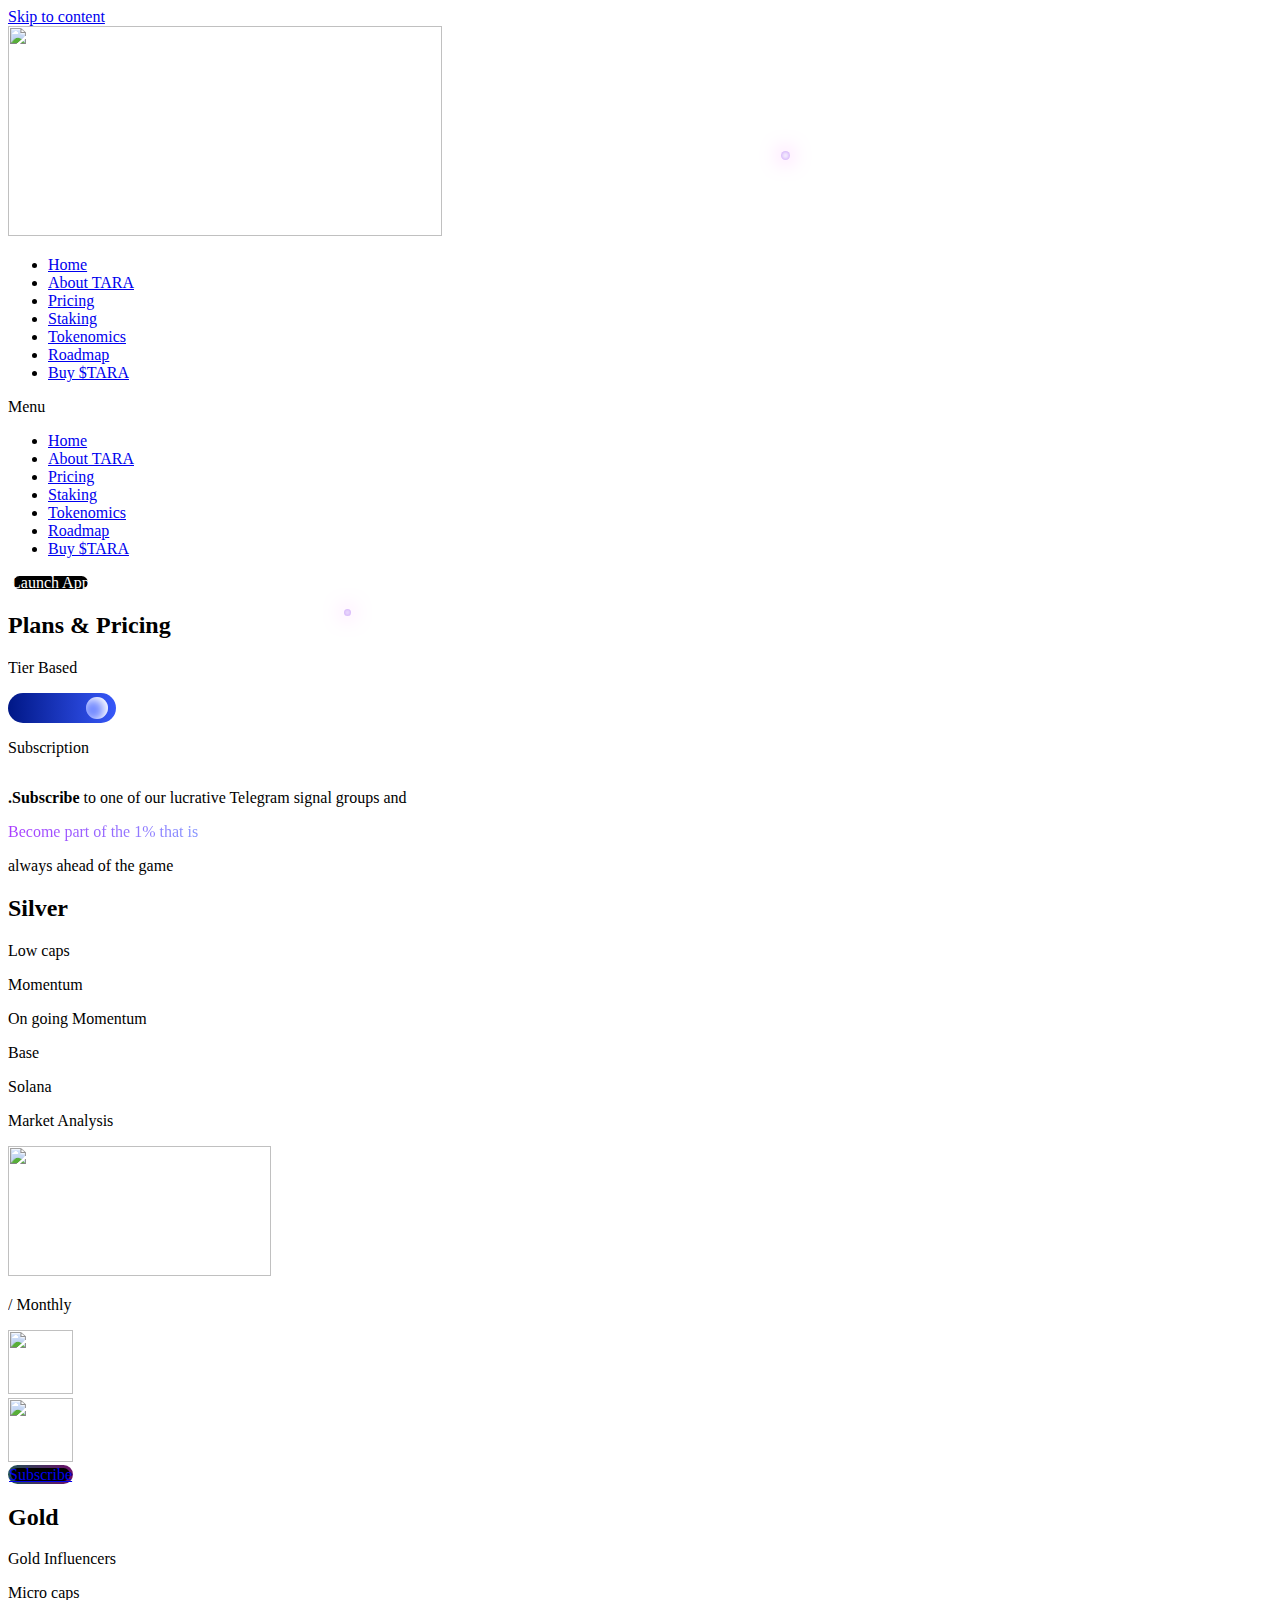
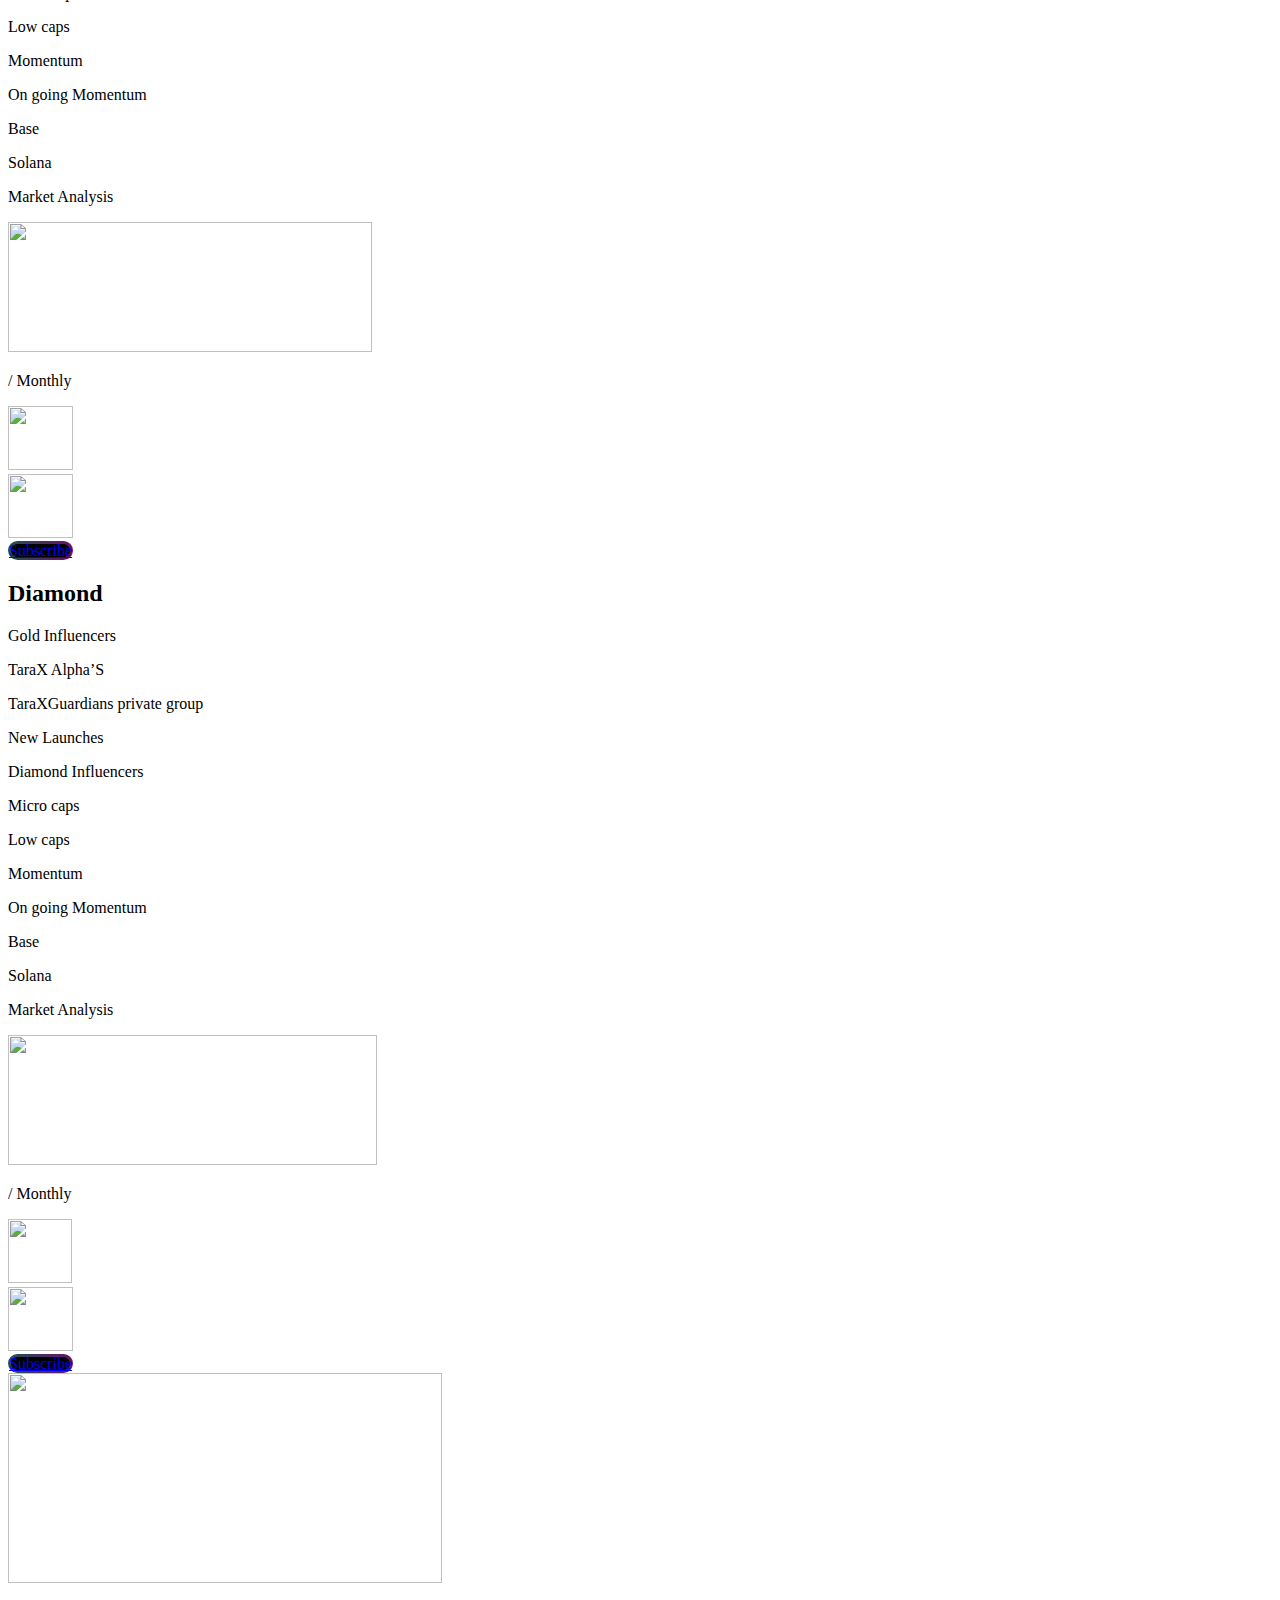
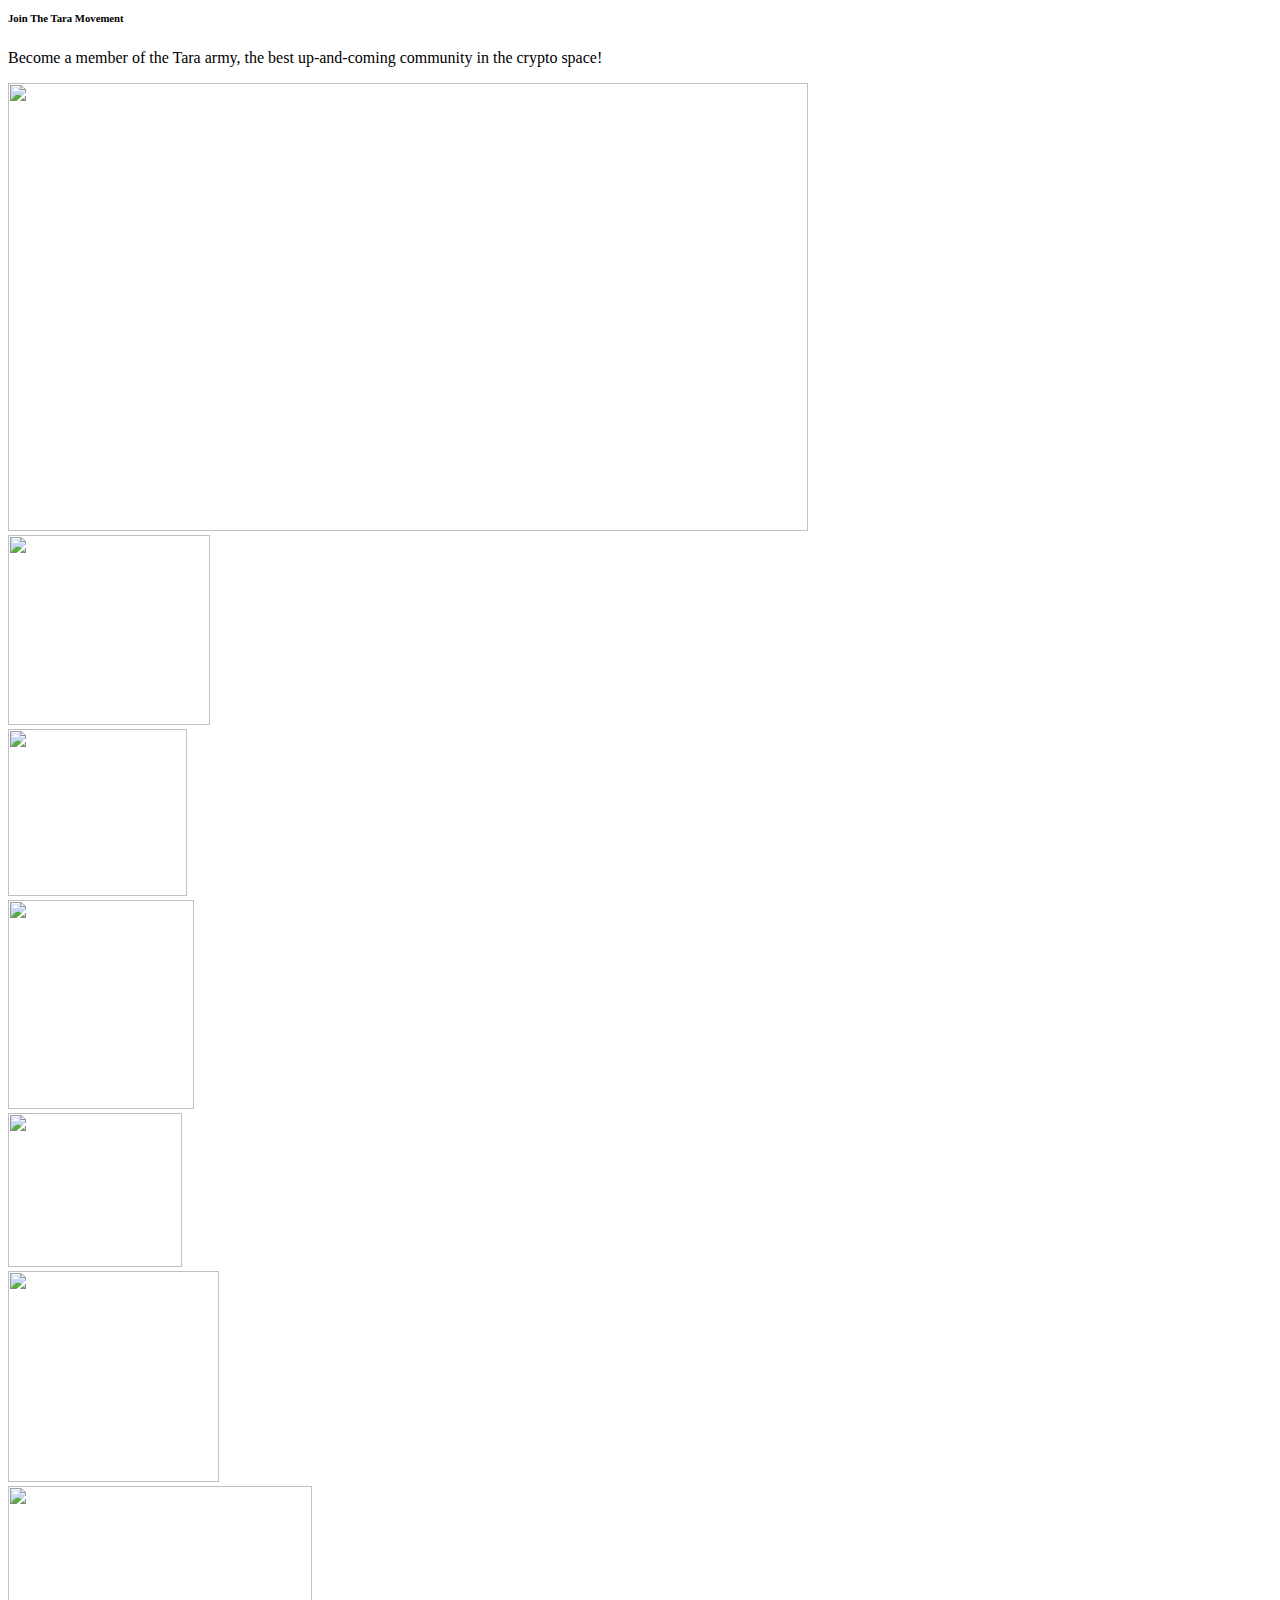
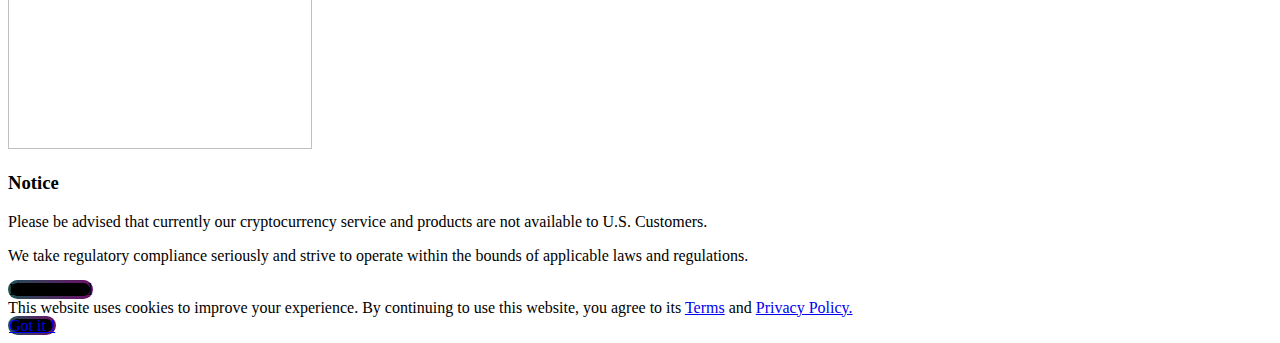
==== commit ed593dcb: "Changed 2" ====
--- a/pricing/index.html
+++ b/pricing/index.html
@@ -113,7 +113,7 @@
 </script>
 
 <!-- End Google tag (gtag.js) snippet added by Site Kit -->
-<link rel="canonical" href="https://lizatoken.com/pricing/" />
+<link rel="canonical" href="https://tara-token-8913.vercel.app/pricing/" />
 
 <link rel='stylesheet' id='1418-css' href='//lizatoken.com/wp-content/uploads/custom-css-js/1418.css?v=9780' media='all' />
 <meta name="generator" content="Site Kit by Google 1.142.0" /><script src="https://d3js.org/d3.v6.min.js"></script>	<noscript><style>.woocommerce-product-gallery{ opacity: 1 !important; }</style></noscript>
@@ -507,8 +507,8 @@
 								<nav class="elementor-nav-menu--main elementor-nav-menu__container elementor-nav-menu--layout-horizontal e--pointer-underline e--animation-fade">
 				<ul id="menu-1-497687c" class="elementor-nav-menu"><li class="menu-item menu-item-type-custom menu-item-object-custom menu-item-home menu-item-36"><a href="https://lizatoken.com/" class="elementor-item">Home</a></li>
 <li class="menu-item menu-item-type-custom menu-item-object-custom menu-item-37"><a href="#about-liza" class="elementor-item elementor-item-anchor">About TARA</a></li>
-<li class="menu-item menu-item-type-post_type menu-item-object-page current-menu-item page_item page-item-3962 current_page_item menu-item-4110"><a href="https://lizatoken.com/pricing/" aria-current="page" class="elementor-item elementor-item-active">Pricing</a></li>
-<li class="menu-item menu-item-type-custom menu-item-object-custom menu-item-2279"><a href="https://lizatoken.com/staking/" class="elementor-item">Staking</a></li>
+<li class="menu-item menu-item-type-post_type menu-item-object-page current-menu-item page_item page-item-3962 current_page_item menu-item-4110"><a href="https://tara-token-8913.vercel.app/pricing/" aria-current="page" class="elementor-item elementor-item-active">Pricing</a></li>
+<li class="menu-item menu-item-type-custom menu-item-object-custom menu-item-2279"><a href="https://tara-token-8913.vercel.app/staking/" class="elementor-item">Staking</a></li>
 <li class="menu-item menu-item-type-custom menu-item-object-custom menu-item-2280"><a href="#tokenomics" class="elementor-item elementor-item-anchor">Tokenomics</a></li>
 <li class="menu-item menu-item-type-custom menu-item-object-custom menu-item-1901"><a href="#roadmap" class="elementor-item elementor-item-anchor">Roadmap</a></li>
 <li class="menu-item menu-item-type-custom menu-item-object-custom menu-item-2278"><a href="https://app.uniswap.org/swap?chain=mainnet" class="elementor-item">Buy $TARA</a></li>
@@ -519,8 +519,8 @@
 					<nav class="elementor-nav-menu--dropdown elementor-nav-menu__container" aria-hidden="true">
 				<ul id="menu-2-497687c" class="elementor-nav-menu"><li class="menu-item menu-item-type-custom menu-item-object-custom menu-item-home menu-item-36"><a href="https://lizatoken.com/" class="elementor-item" tabindex="-1">Home</a></li>
 <li class="menu-item menu-item-type-custom menu-item-object-custom menu-item-37"><a href="#about-liza" class="elementor-item elementor-item-anchor" tabindex="-1">About TARA</a></li>
-<li class="menu-item menu-item-type-post_type menu-item-object-page current-menu-item page_item page-item-3962 current_page_item menu-item-4110"><a href="https://lizatoken.com/pricing/" aria-current="page" class="elementor-item elementor-item-active" tabindex="-1">Pricing</a></li>
-<li class="menu-item menu-item-type-custom menu-item-object-custom menu-item-2279"><a href="https://lizatoken.com/staking/" class="elementor-item" tabindex="-1">Staking</a></li>
+<li class="menu-item menu-item-type-post_type menu-item-object-page current-menu-item page_item page-item-3962 current_page_item menu-item-4110"><a href="https://tara-token-8913.vercel.app/pricing/" aria-current="page" class="elementor-item elementor-item-active" tabindex="-1">Pricing</a></li>
+<li class="menu-item menu-item-type-custom menu-item-object-custom menu-item-2279"><a href="https://tara-token-8913.vercel.app/staking/" class="elementor-item" tabindex="-1">Staking</a></li>
 <li class="menu-item menu-item-type-custom menu-item-object-custom menu-item-2280"><a href="#tokenomics" class="elementor-item elementor-item-anchor" tabindex="-1">Tokenomics</a></li>
 <li class="menu-item menu-item-type-custom menu-item-object-custom menu-item-1901"><a href="#roadmap" class="elementor-item elementor-item-anchor" tabindex="-1">Roadmap</a></li>
 <li class="menu-item menu-item-type-custom menu-item-object-custom menu-item-2278"><a href="https://app.uniswap.org/swap?chain=mainnet" class="elementor-item" tabindex="-1">Buy $TARA</a></li>
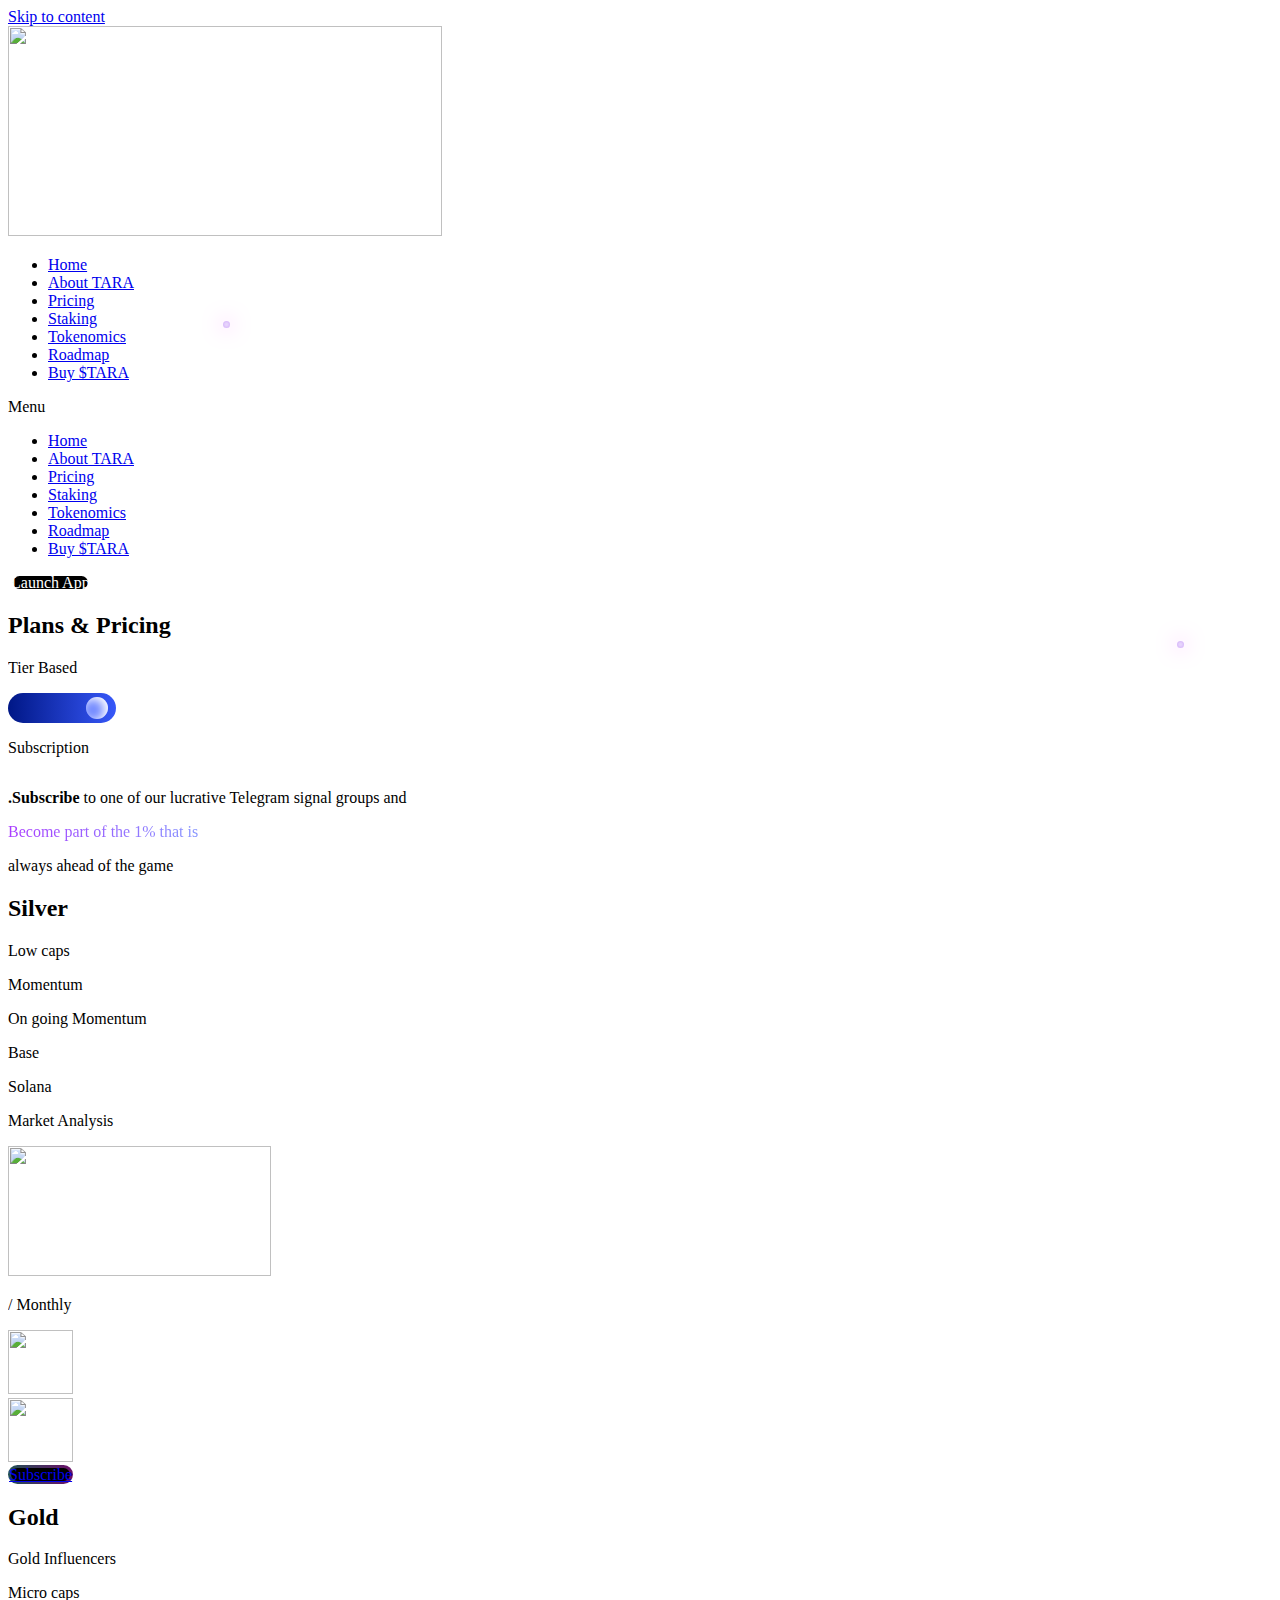
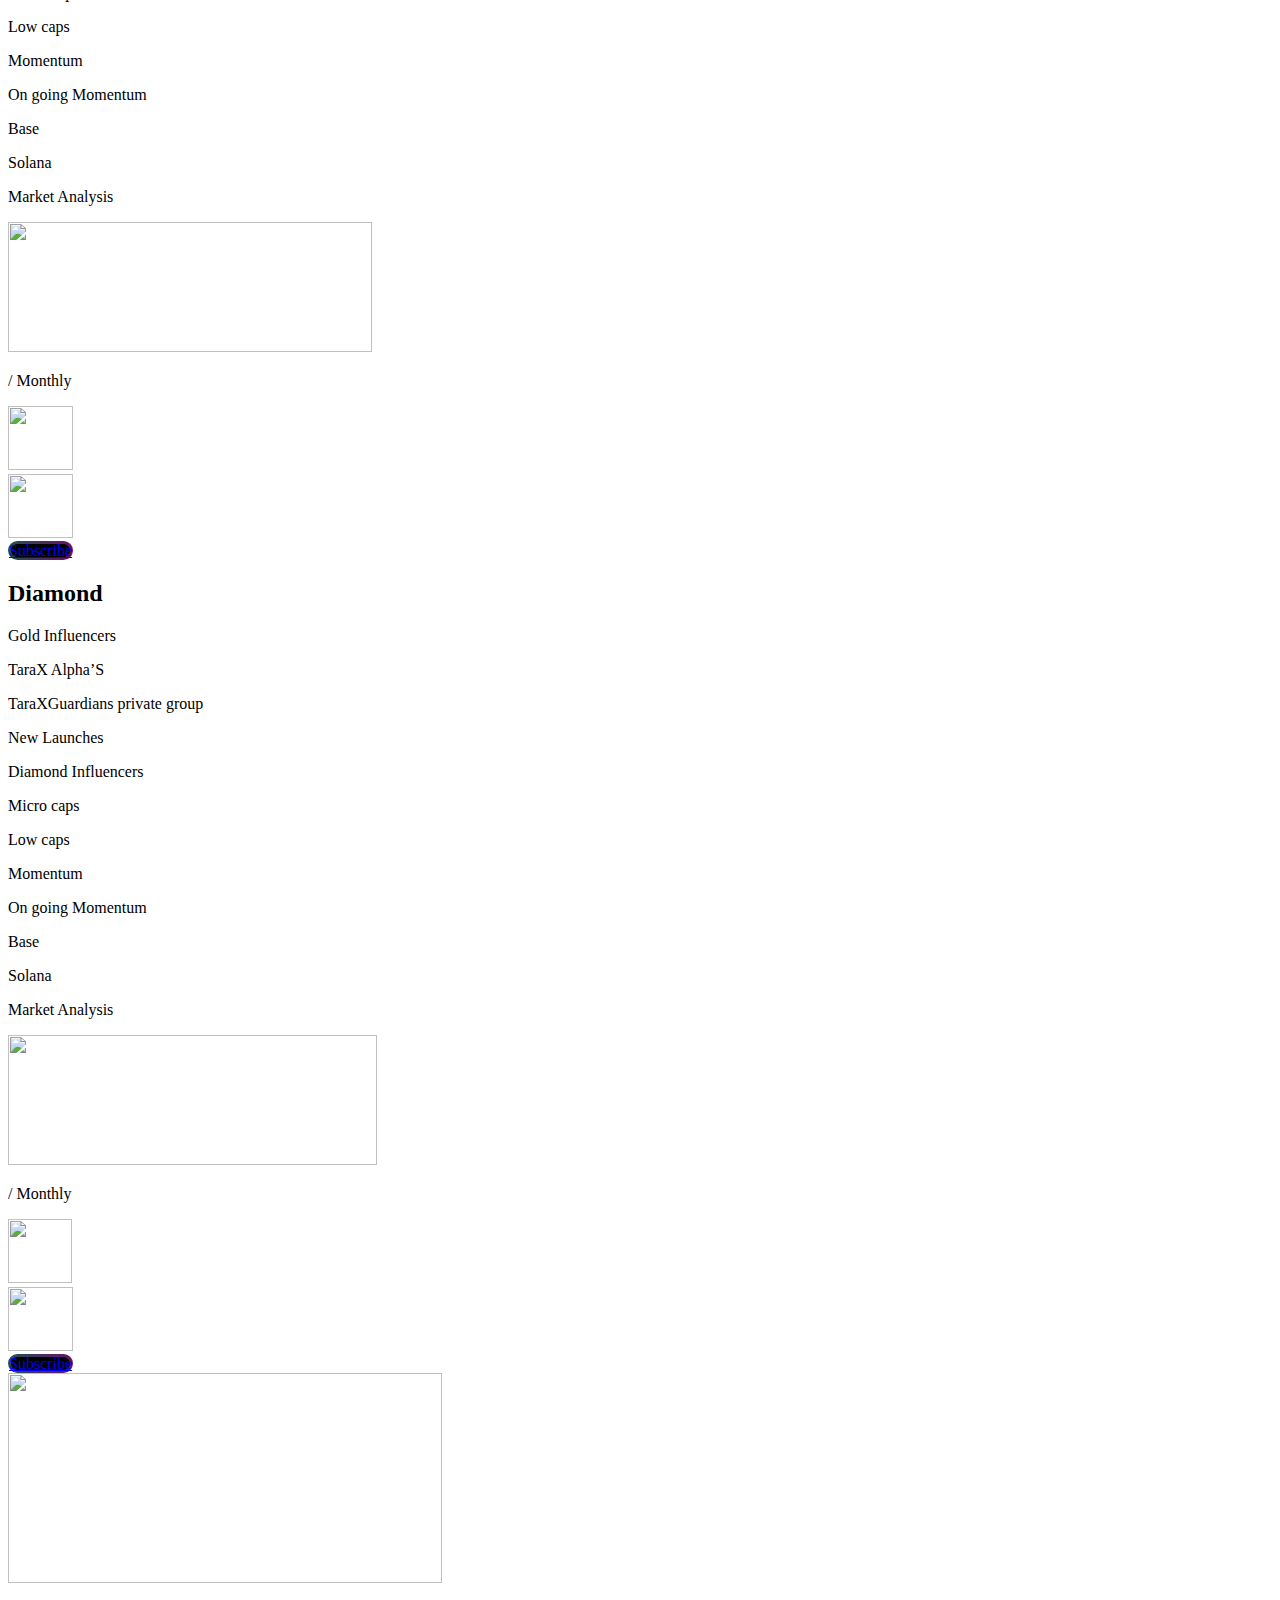
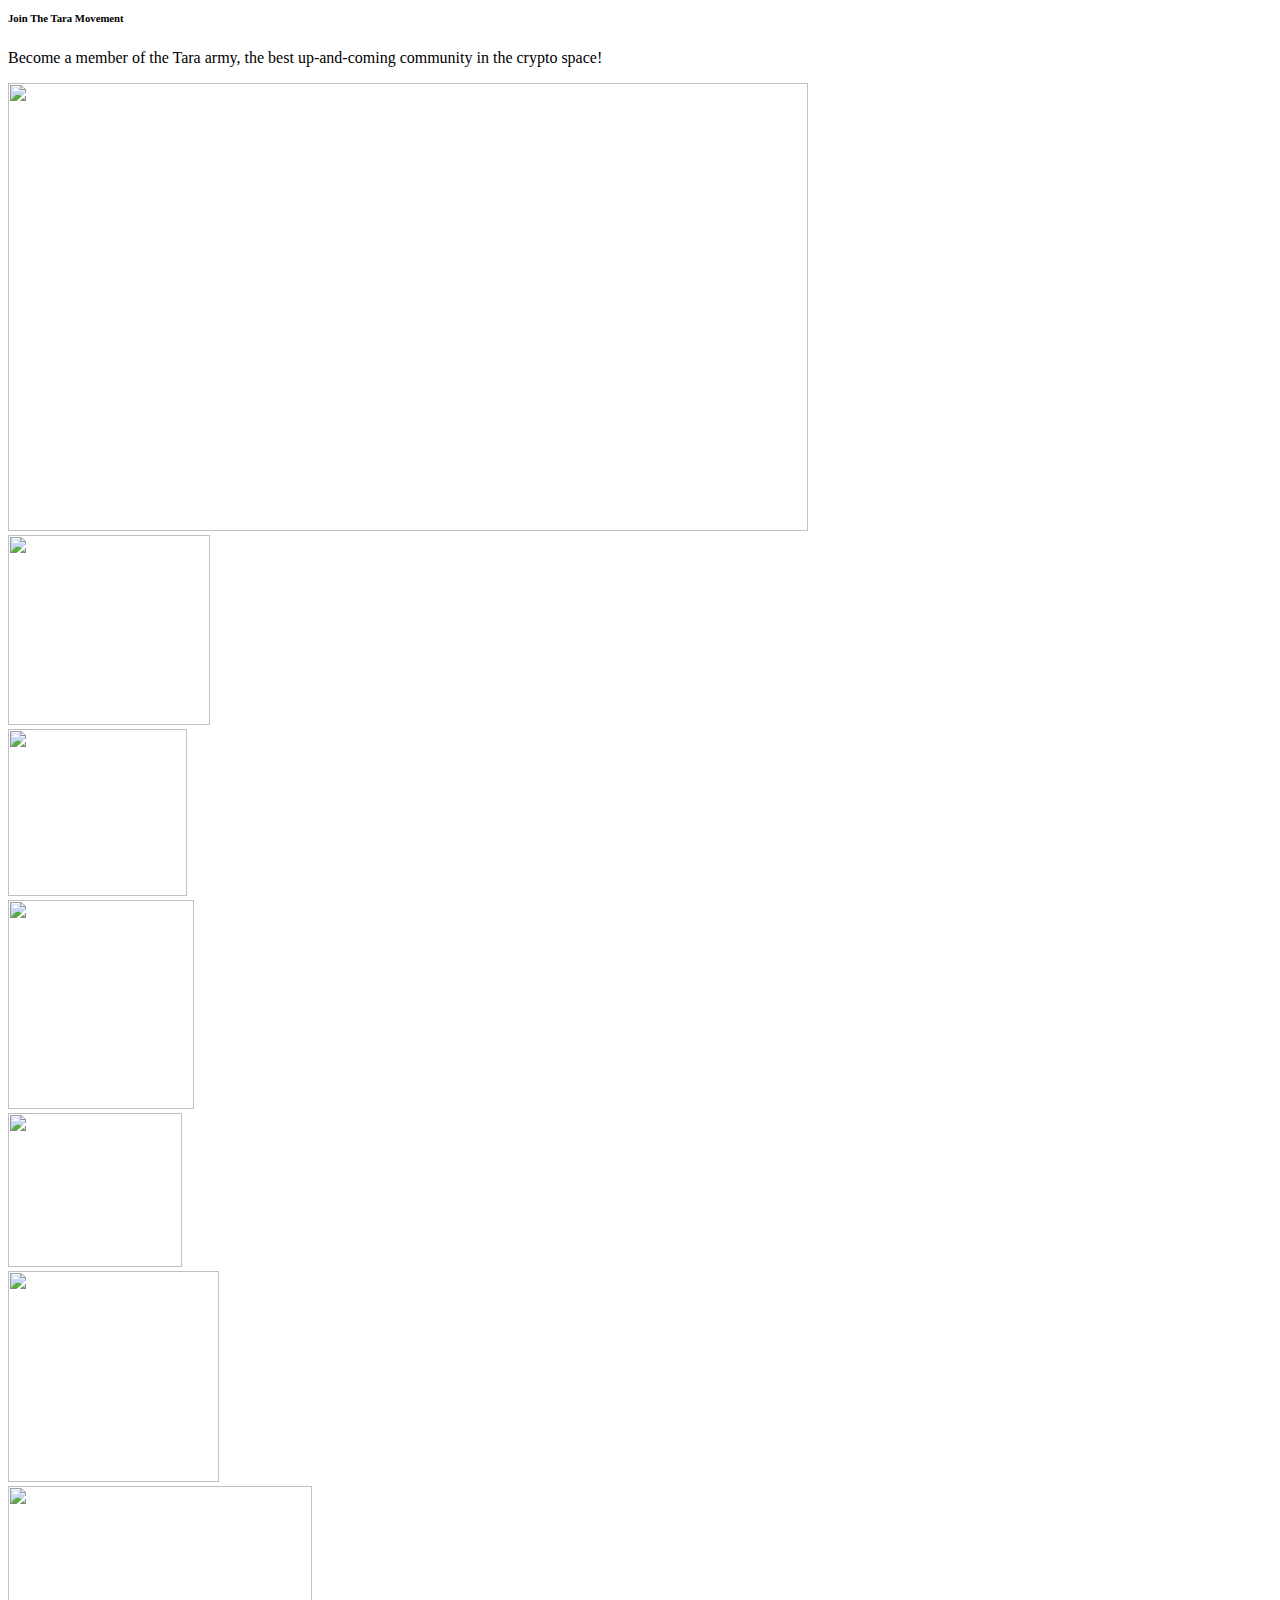
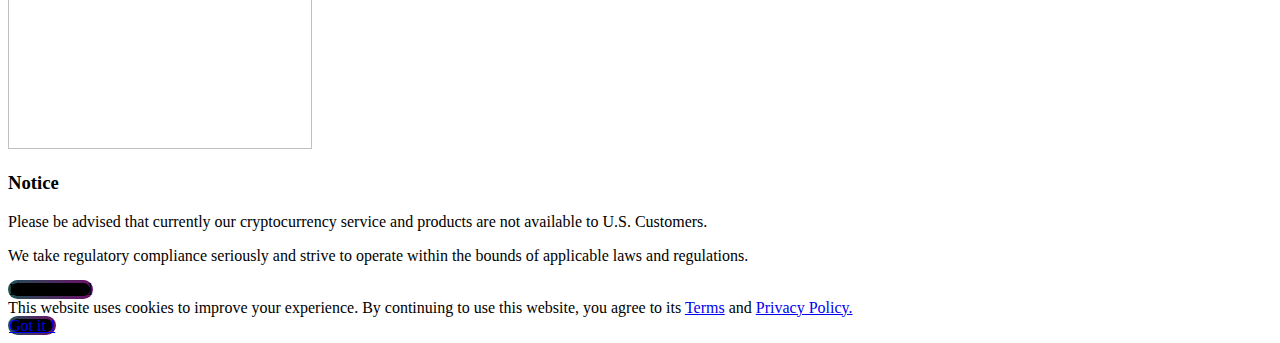
==== commit 673624b4: "Changed 3" ====
--- a/pricing/index.html
+++ b/pricing/index.html
@@ -497,7 +497,7 @@
 				<div class="elementor-element elementor-element-d029f74 elementor-widget elementor-widget-image" data-id="d029f74" data-element_type="widget" data-widget_type="image.default">
 				<div class="elementor-widget-container">
 																<a href="#">
-							<img fetchpriority="high" width="434" height="210" src="wp-content\uploads\2023\06\webpc-passthru.png&amp;nocache=1" class="attachment-full size-full wp-image-3295" alt="" srcset="wp-content\uploads\2023\06\webpc-passthru.png, https://lizatoken.com/wp-content/webpc-passthru.php?src=https://lizatoken.com/wp-content/uploads/2023/06/Group-1597883977-300x145.png&amp;nocache=1 300w" sizes="(max-width: 434px) 100vw, 434px" />								</a>
+							<img fetchpriority="high" width="434" height="210" src="wp-content\uploads\2023\06\webpc-passthru.png" class="attachment-full size-full wp-image-3295" alt="" srcset="wp-content\uploads\2023\06\webpc-passthru.png" />								</a>
 															</div>
 				</div>
 				</div>
@@ -1918,7 +1918,7 @@
 					<div class="e-con-inner">
 				<div class="elementor-element elementor-element-39ca16d elementor-widget elementor-widget-image" data-id="39ca16d" data-element_type="widget" data-widget_type="image.default">
 				<div class="elementor-widget-container">
-															<img width="434" height="210" src="wp-content\uploads\2023\06\webpc-passthru.png&amp;nocache=1" class="attachment-large size-large wp-image-3295" alt="" srcset="wp-content\uploads\2023\06\webpc-passthru.png, https://lizatoken.com/wp-content/webpc-passthru.php?src=https://lizatoken.com/wp-content/uploads/2023/06/Group-1597883977-300x145.png&amp;nocache=1 300w" sizes="(max-width: 434px) 100vw, 434px" />															</div>
+															<img width="434" height="210" src="wp-content\uploads\2023\06\webpc-passthru.png" class="attachment-large size-large wp-image-3295" alt="" srcset="wp-content\uploads\2023\06\webpc-passthru.png" />															</div>
 				</div>
 				<div class="elementor-element elementor-element-c07a590 elementor-widget elementor-widget-heading" data-id="c07a590" data-element_type="widget" data-widget_type="heading.default">
 				<div class="elementor-widget-container">
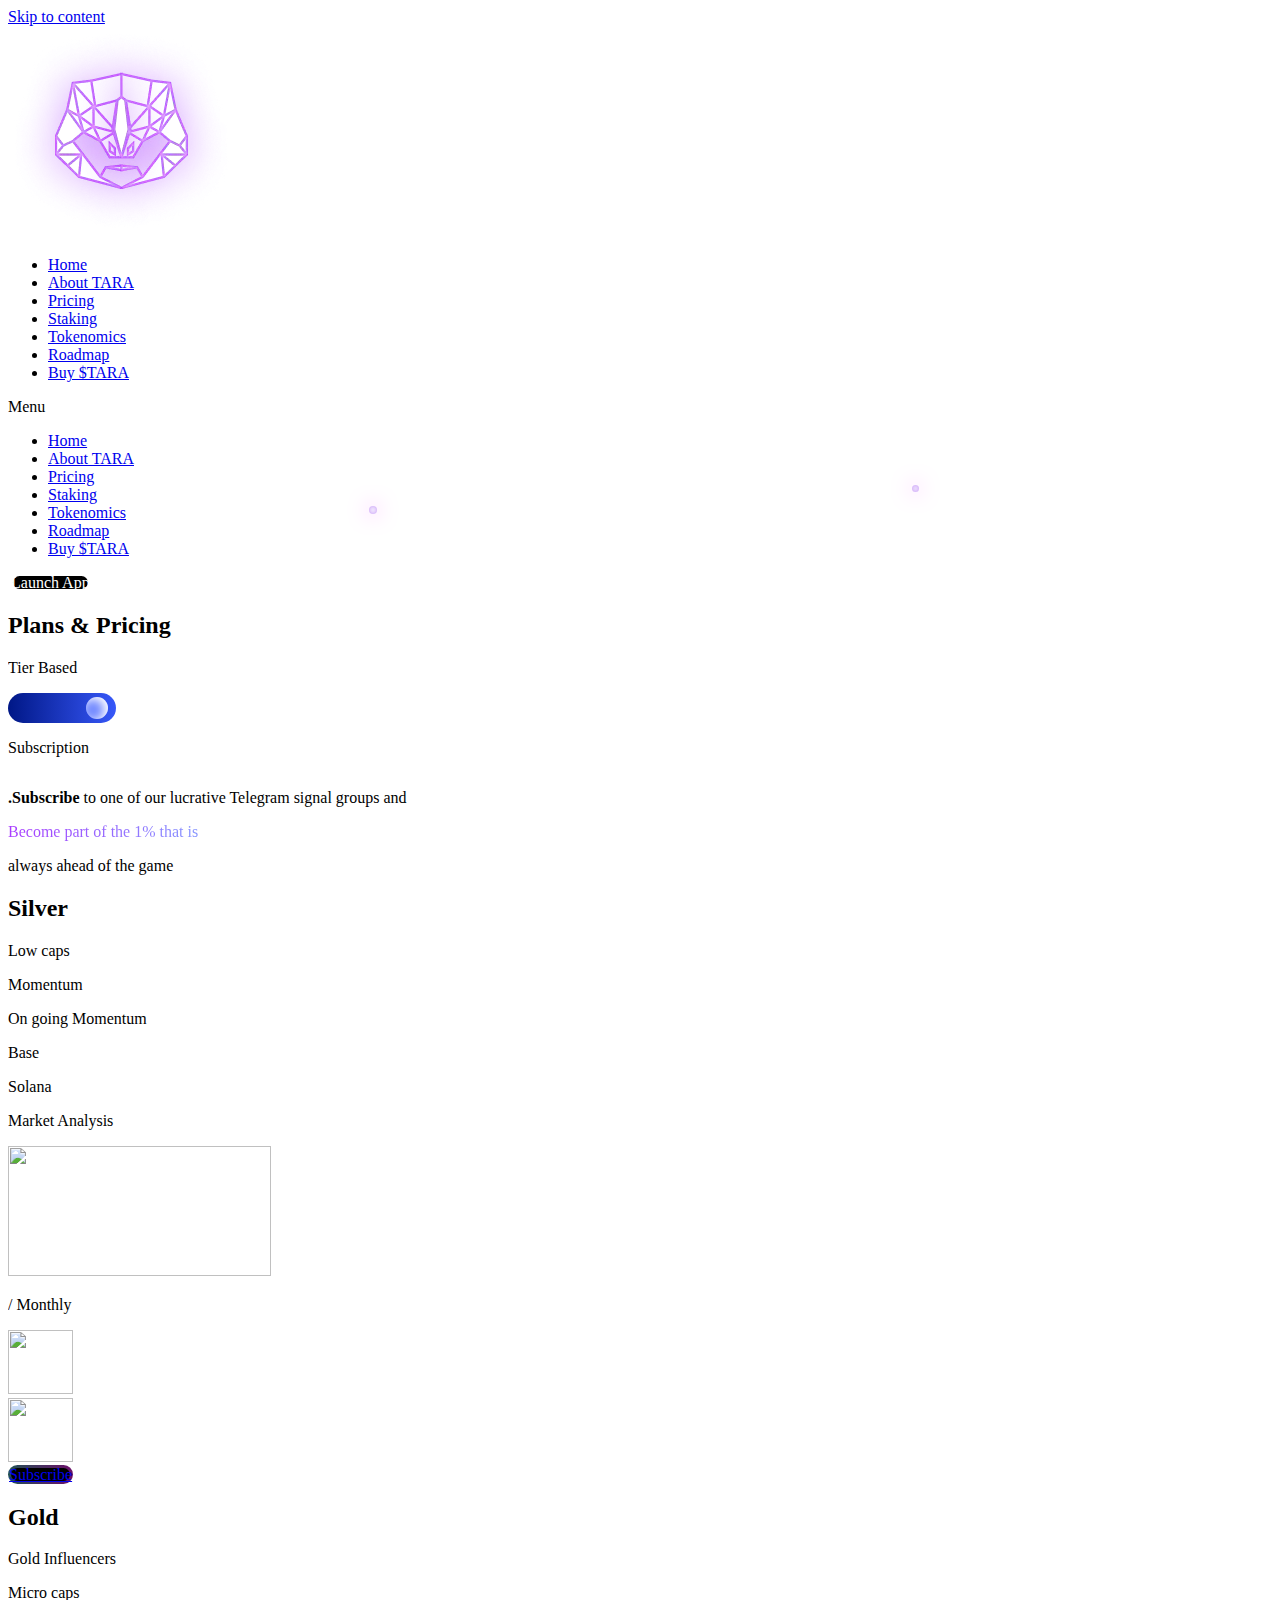
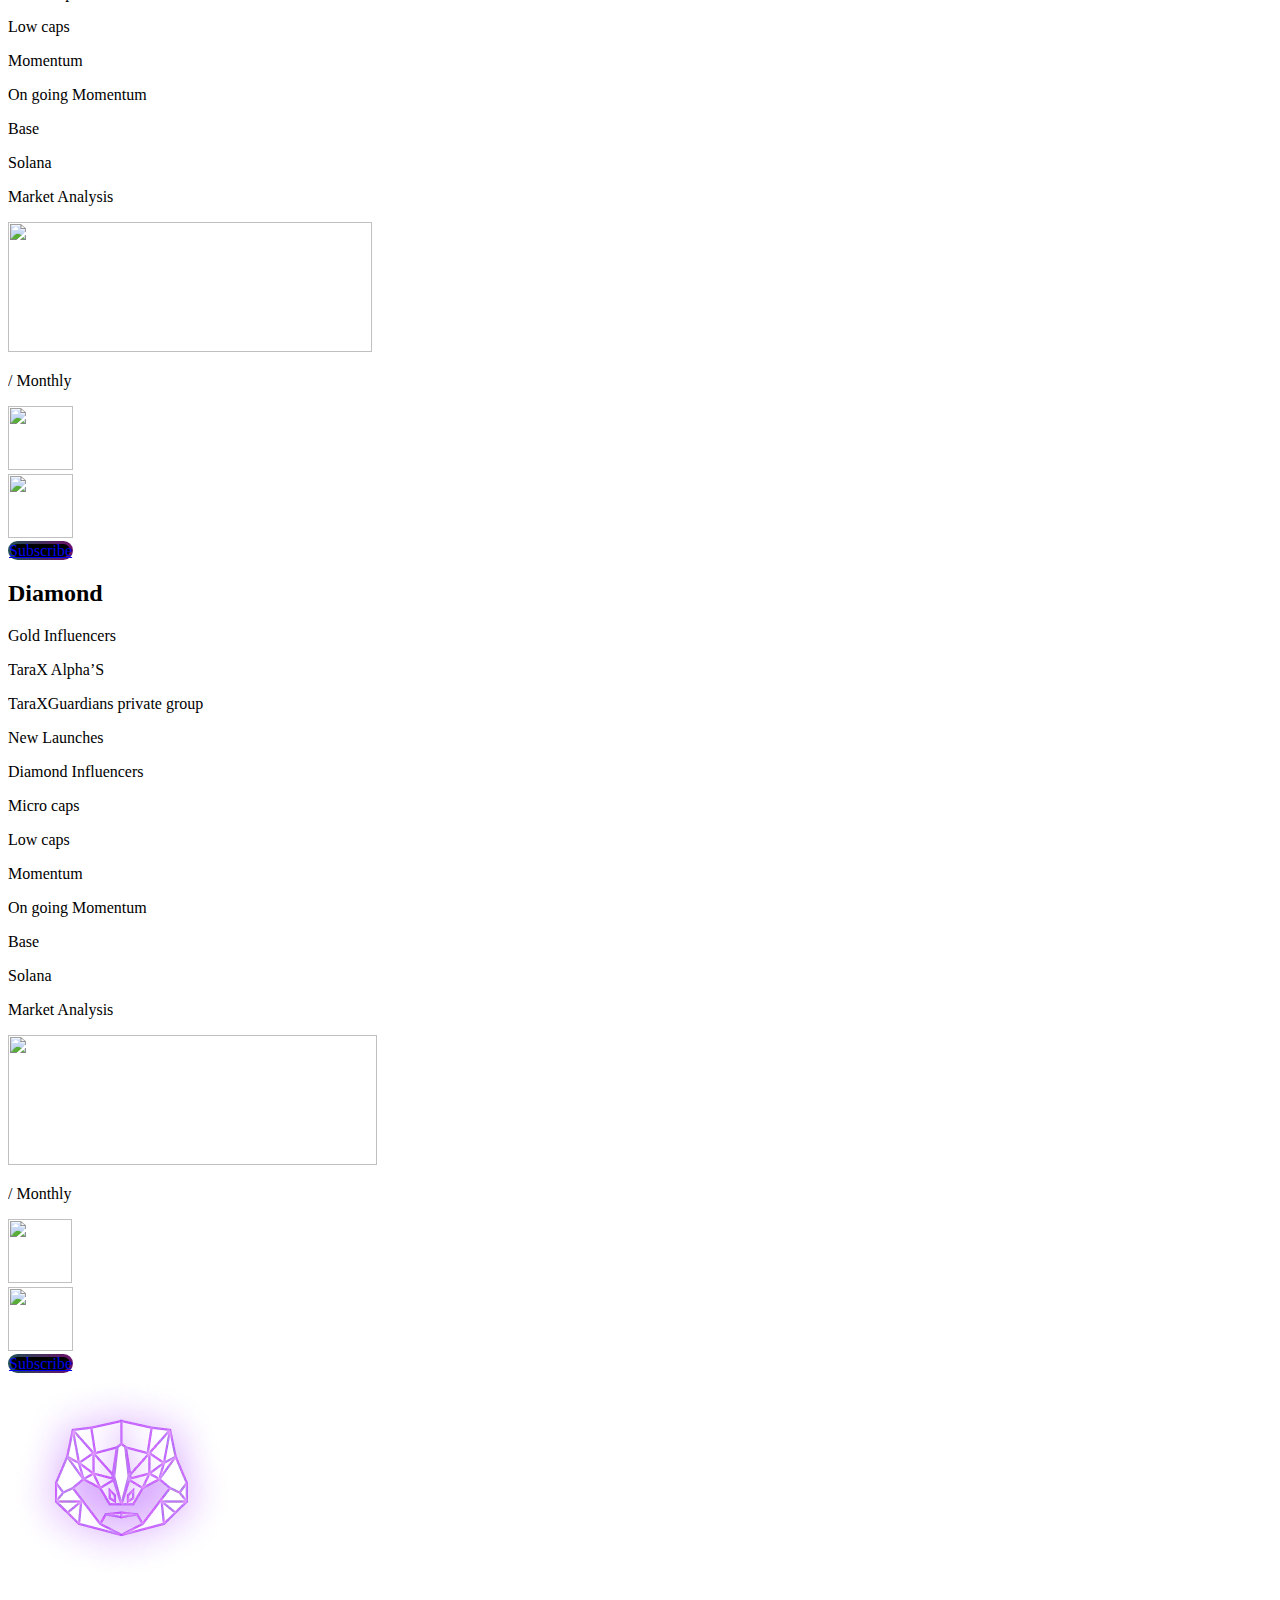
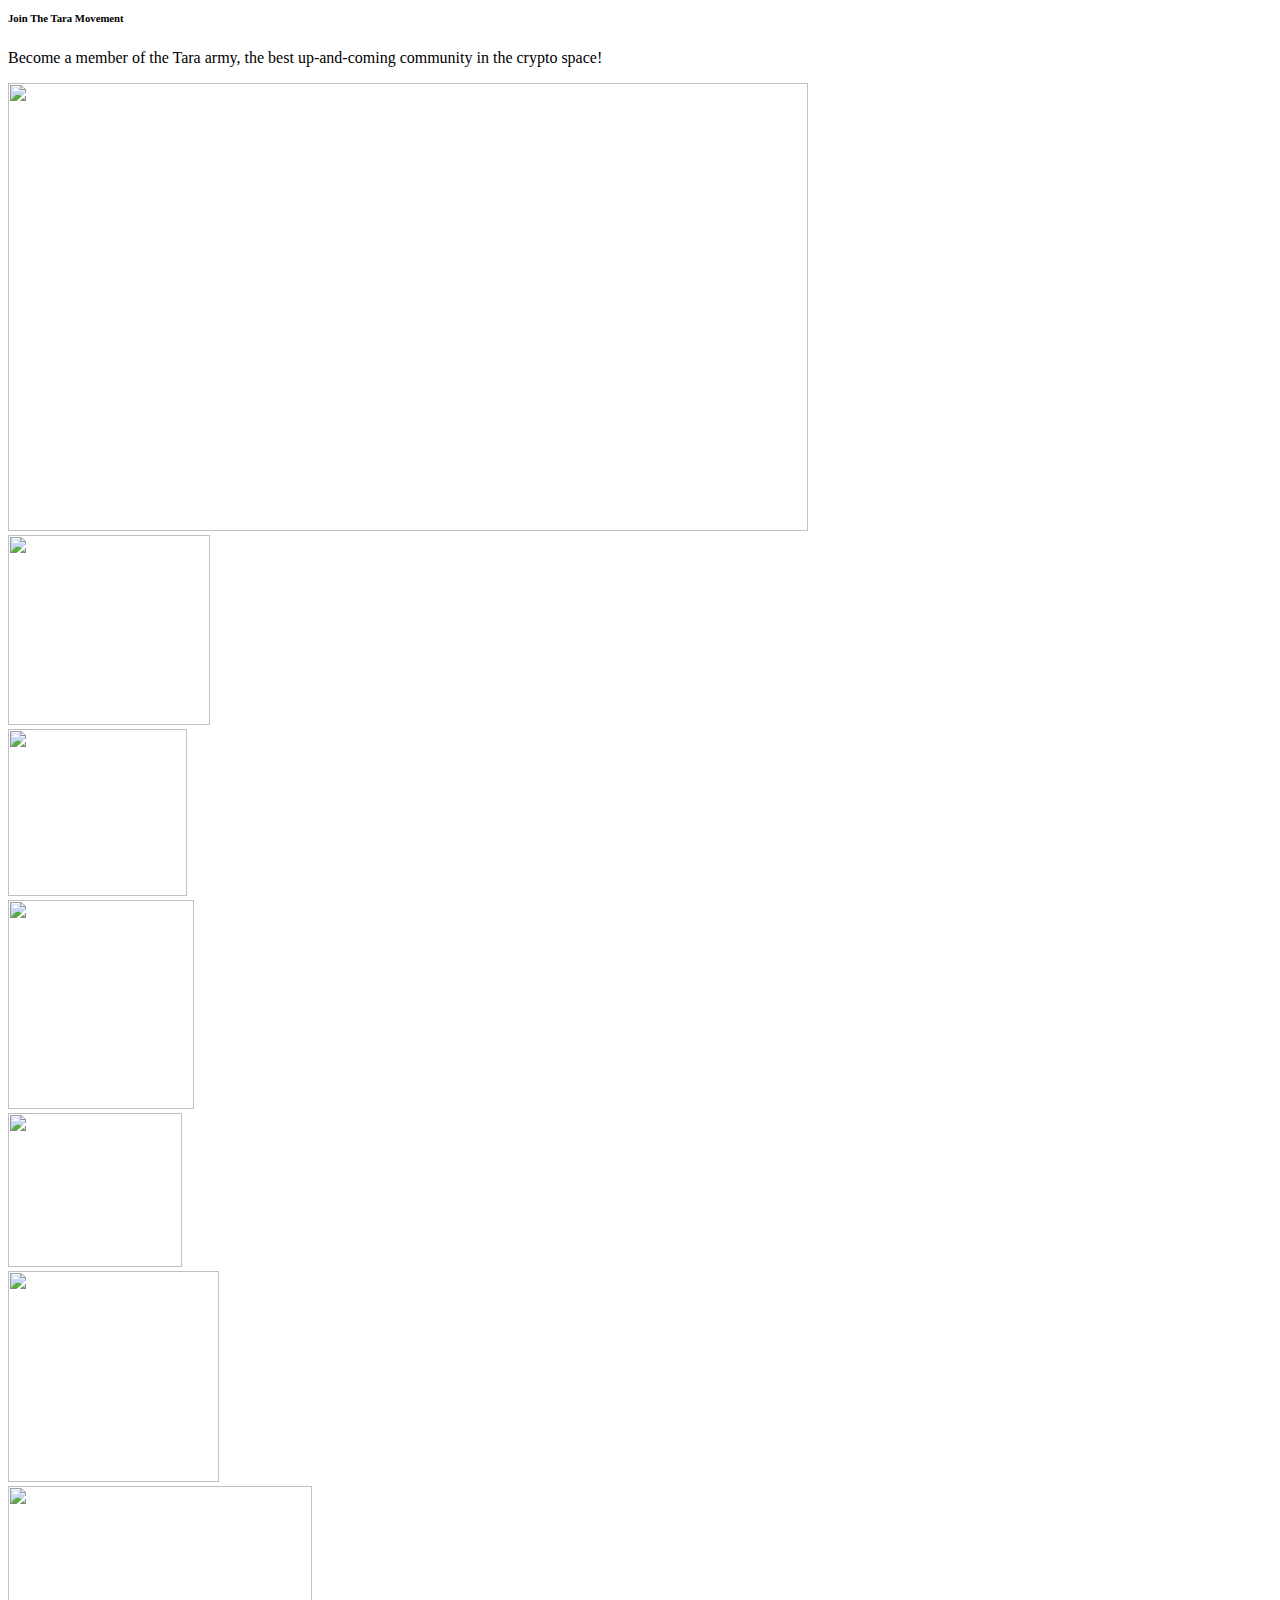
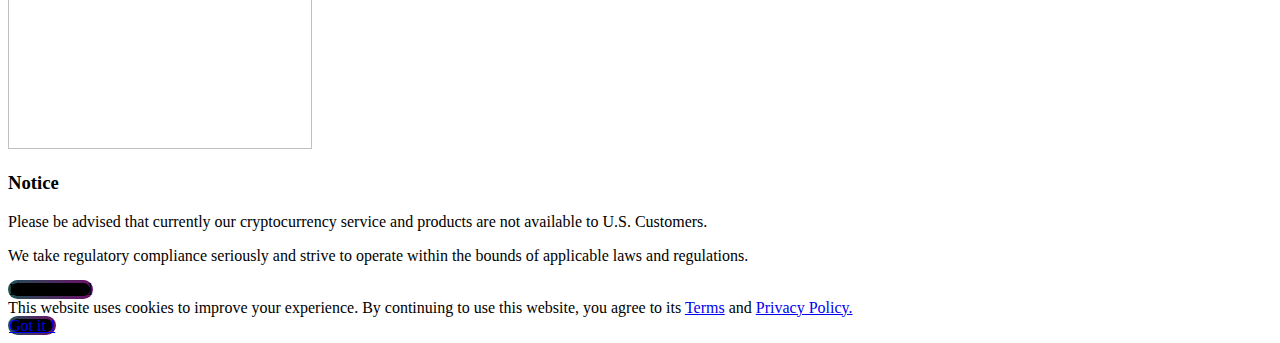
==== commit 0a47b6dc: "Changed 4" ====
--- a/pricing/index.html
+++ b/pricing/index.html
@@ -497,7 +497,7 @@
 				<div class="elementor-element elementor-element-d029f74 elementor-widget elementor-widget-image" data-id="d029f74" data-element_type="widget" data-widget_type="image.default">
 				<div class="elementor-widget-container">
 																<a href="#">
-							<img fetchpriority="high" width="434" height="210" src="wp-content\uploads\2023\06\webpc-passthru.png" class="attachment-full size-full wp-image-3295" alt="" srcset="wp-content\uploads\2023\06\webpc-passthru.png" />								</a>
+							<img fetchpriority="high" width="434" height="210" src="..\wp-content\uploads\2023\06\webpc-passthru.png" class="attachment-full size-full wp-image-3295" alt="" srcset="..\wp-content\uploads\2023\06\webpc-passthru.png" />								</a>
 															</div>
 				</div>
 				</div>
@@ -1918,7 +1918,7 @@
 					<div class="e-con-inner">
 				<div class="elementor-element elementor-element-39ca16d elementor-widget elementor-widget-image" data-id="39ca16d" data-element_type="widget" data-widget_type="image.default">
 				<div class="elementor-widget-container">
-															<img width="434" height="210" src="wp-content\uploads\2023\06\webpc-passthru.png" class="attachment-large size-large wp-image-3295" alt="" srcset="wp-content\uploads\2023\06\webpc-passthru.png" />															</div>
+															<img width="434" height="210" src="..\wp-content\uploads\2023\06\webpc-passthru.png" class="attachment-large size-large wp-image-3295" alt="" srcset="..\wp-content\uploads\2023\06\webpc-passthru.png" />															</div>
 				</div>
 				<div class="elementor-element elementor-element-c07a590 elementor-widget elementor-widget-heading" data-id="c07a590" data-element_type="widget" data-widget_type="heading.default">
 				<div class="elementor-widget-container">
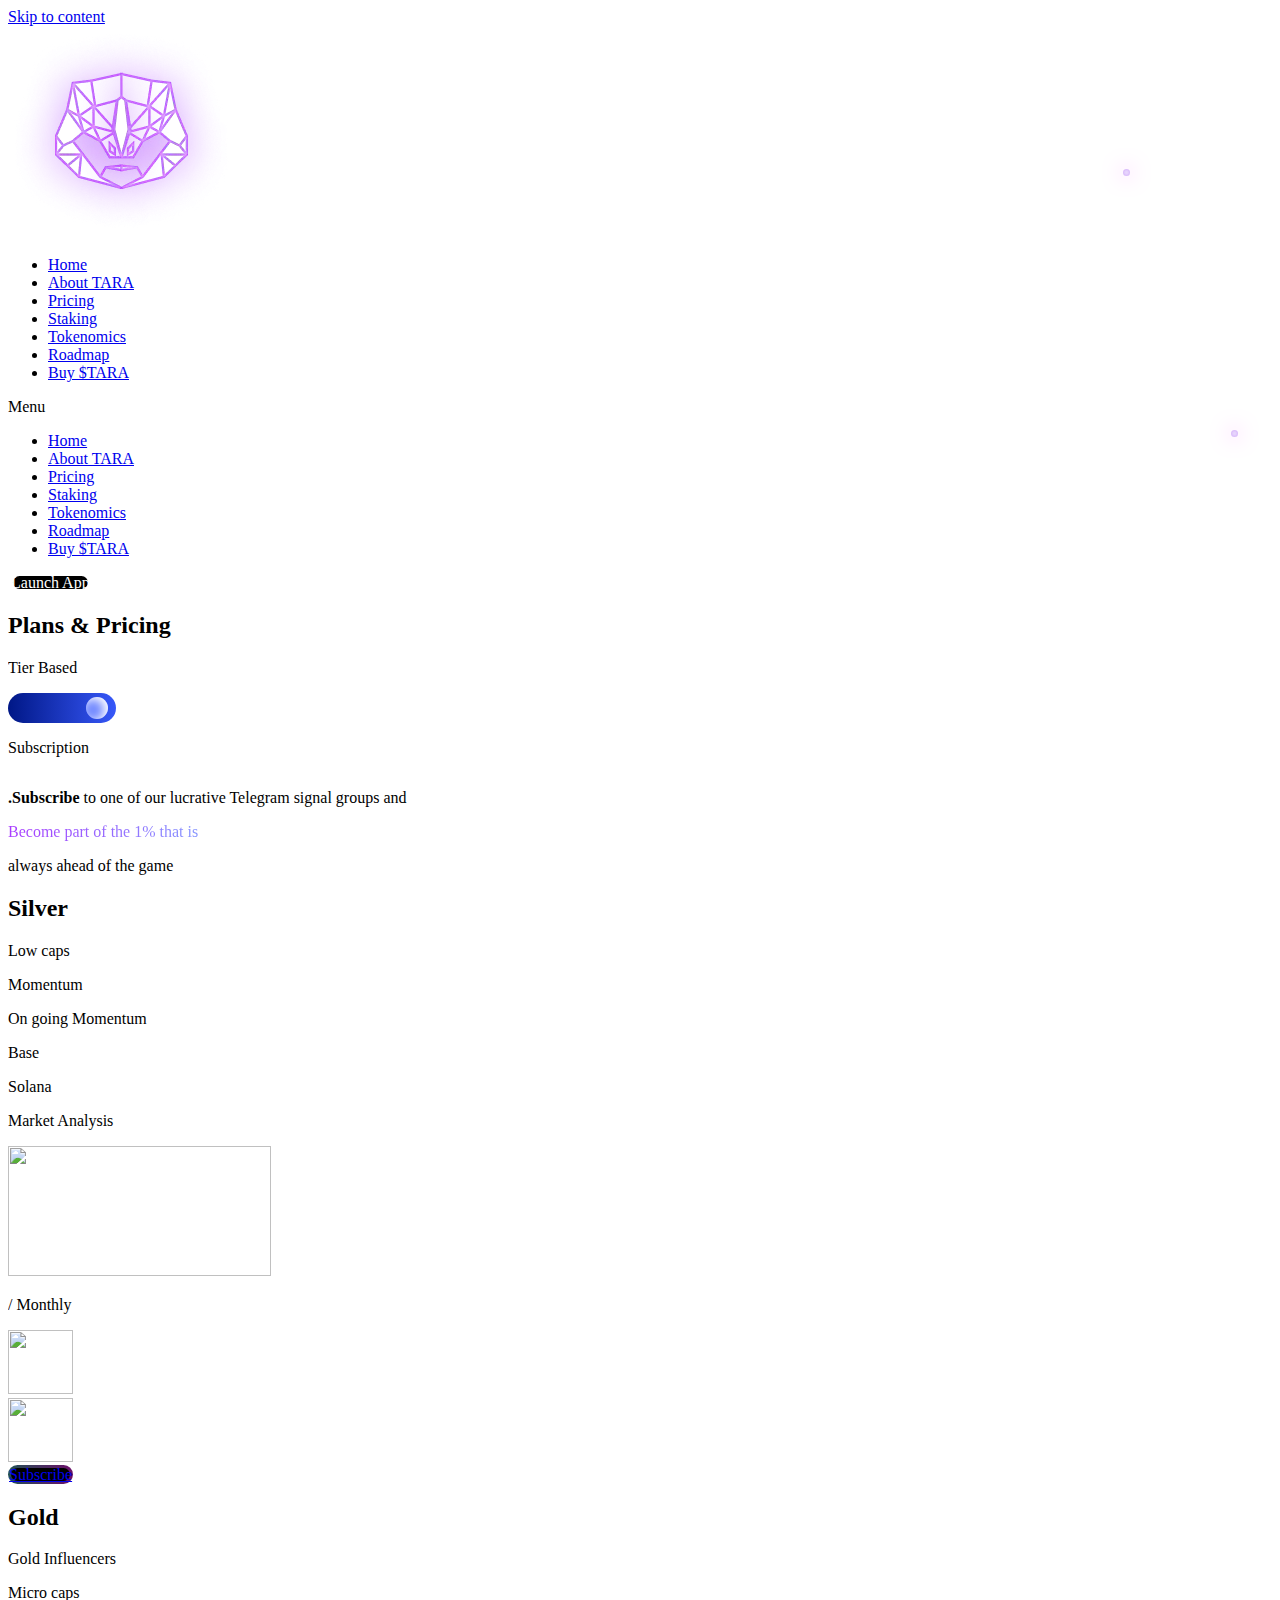
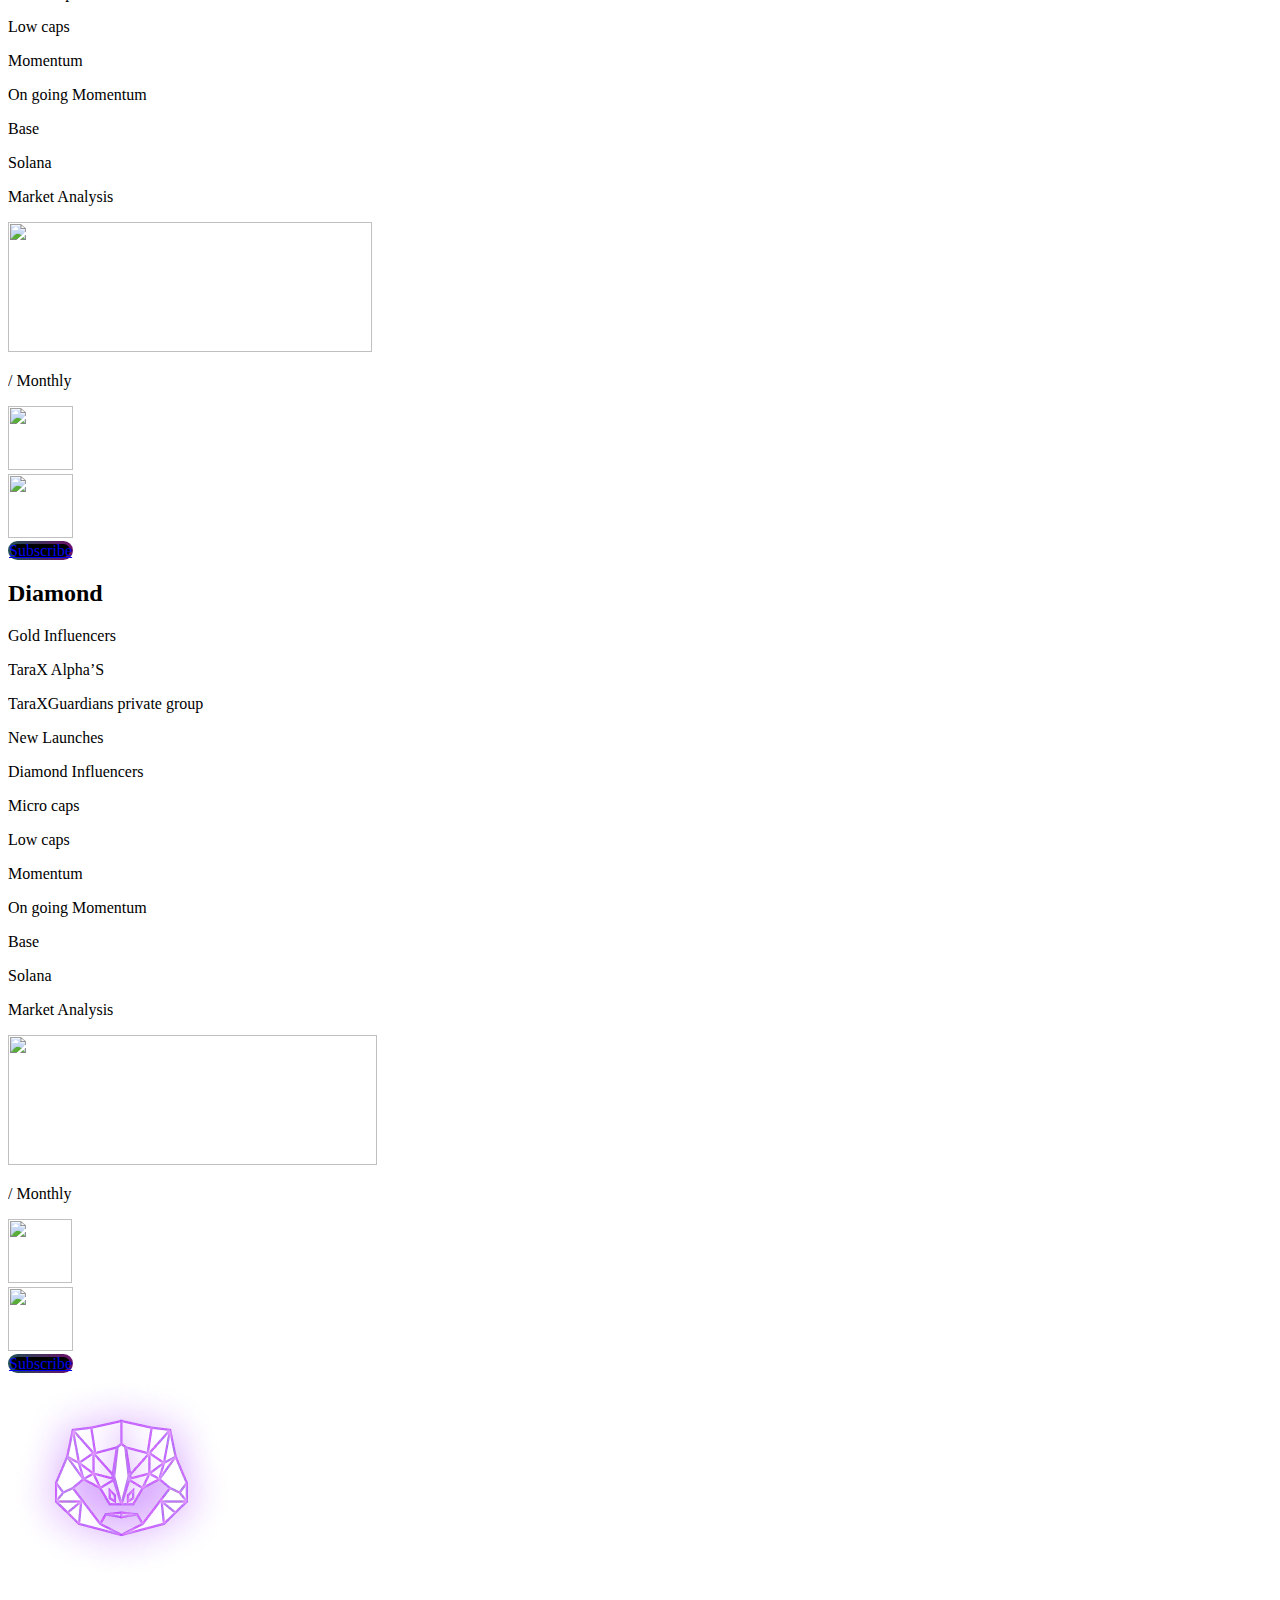
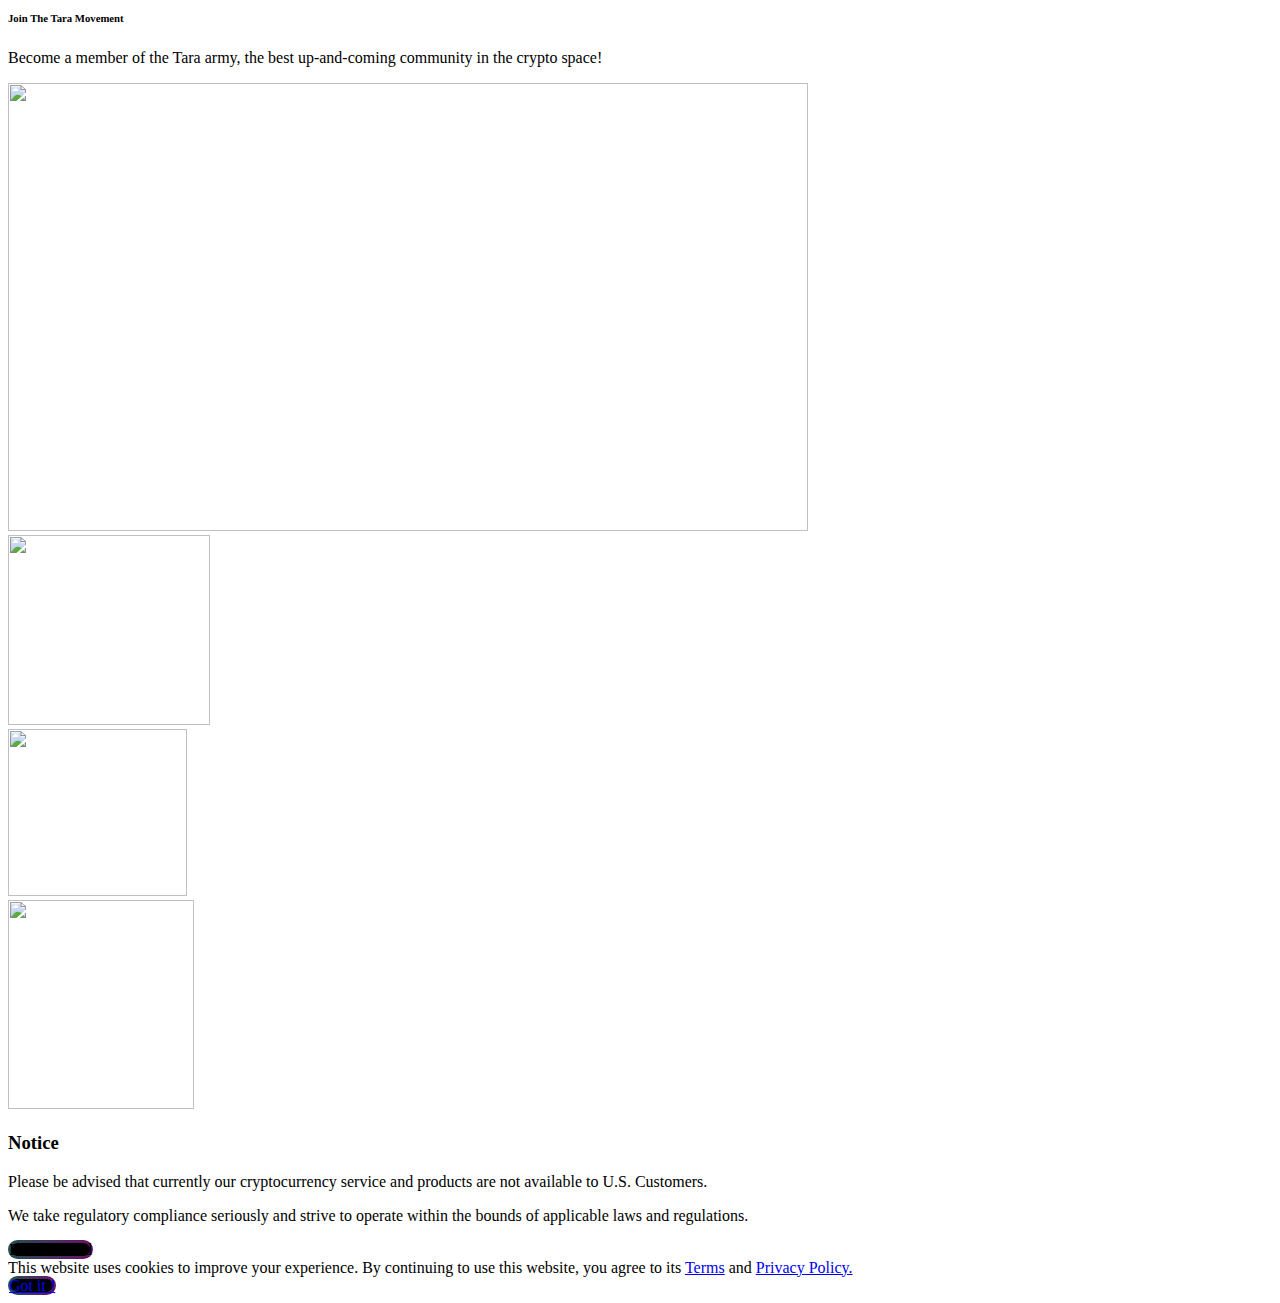
==== commit 449e8b9c: "Changed 5" ====
--- a/pricing/index.html
+++ b/pricing/index.html
@@ -1,2153 +1,6529 @@
-<!doctype html>
+<!DOCTYPE html>
 <html lang="en-US">
-<head>
-	<meta charset="UTF-8">
-	<meta name="viewport" content="width=device-width, initial-scale=1">
-	<link rel="profile" href="https://gmpg.org/xfn/11">
-	<title>Pricing &#8211; Tara Token</title>
-<meta name='robots' content='max-image-preview:large' />
-	<style>img:is([sizes="auto" i], [sizes^="auto," i]) { contain-intrinsic-size: 3000px 1500px }</style>
-	<link rel='dns-prefetch' href='//cdn.jsdelivr.net' />
-<link rel='dns-prefetch' href='//www.googletagmanager.com' />
-<link rel='dns-prefetch' href='//pagead2.googlesyndication.com' />
-<link rel='stylesheet' id='premium-addons-css' href='https://lizatoken.com/wp-content/plugins/premium-addons-for-elementor/assets/frontend/min-css/premium-addons.min.css?ver=4.10.71' media='all' />
-<style id='ctc-term-title-style-inline-css'>
-.ctc-block-controls-dropdown .components-base-control__field{margin:0 !important}
+  <head>
+    <meta charset="UTF-8" />
+    <meta name="viewport" content="width=device-width, initial-scale=1" />
+    <link rel="profile" href="https://gmpg.org/xfn/11" />
+    <title>Pricing &#8211; Tara Token</title>
+    <meta name="robots" content="max-image-preview:large" />
+    <style>
+      img:is([sizes="auto" i], [sizes^="auto," i]) {
+        contain-intrinsic-size: 3000px 1500px;
+      }
+    </style>
+    <link rel="dns-prefetch" href="//cdn.jsdelivr.net" />
+    <link rel="dns-prefetch" href="//www.googletagmanager.com" />
+    <link rel="dns-prefetch" href="//pagead2.googlesyndication.com" />
+    <link
+      rel="stylesheet"
+      id="premium-addons-css"
+      href="https://lizatoken.com/wp-content/plugins/premium-addons-for-elementor/assets/frontend/min-css/premium-addons.min.css?ver=4.10.71"
+      media="all"
+    />
+    <style id="ctc-term-title-style-inline-css">
+      .ctc-block-controls-dropdown .components-base-control__field {
+        margin: 0 !important;
+      }
+    </style>
+    <style id="ctc-copy-button-style-inline-css">
+      .wp-block-ctc-copy-button {
+        font-size: 14px;
+        line-height: normal;
+        padding: 8px 16px;
+        border-width: 1px;
+        border-style: solid;
+        border-color: inherit;
+        border-radius: 4px;
+        cursor: pointer;
+        display: inline-block;
+      }
+      .ctc-copy-button-textarea {
+        display: none !important;
+      }
+    </style>
+    <style id="ctc-copy-icon-style-inline-css">
+      .wp-block-ctc-copy-icon .ctc-block-copy-icon {
+        background: rgba(0, 0, 0, 0);
+        padding: 0;
+        margin: 0;
+        position: relative;
+        cursor: pointer;
+      }
+      .wp-block-ctc-copy-icon .ctc-block-copy-icon .check-icon {
+        display: none;
+      }
+      .wp-block-ctc-copy-icon .ctc-block-copy-icon svg {
+        height: 1em;
+        width: 1em;
+      }
+      .wp-block-ctc-copy-icon .ctc-block-copy-icon::after {
+        position: absolute;
+        content: attr(aria-label);
+        padding: 0.5em 0.75em;
+        right: 100%;
+        color: #fff;
+        background: #24292f;
+        font-size: 11px;
+        border-radius: 6px;
+        line-height: 1;
+        right: 100%;
+        bottom: 50%;
+        margin-right: 6px;
+        -webkit-transform: translateY(50%);
+        transform: translateY(50%);
+      }
+      .wp-block-ctc-copy-icon .ctc-block-copy-icon::before {
+        content: "";
+        top: 50%;
+        bottom: 50%;
+        left: -7px;
+        margin-top: -6px;
+        border: 6px solid rgba(0, 0, 0, 0);
+        border-left-color: #24292f;
+        position: absolute;
+      }
+      .wp-block-ctc-copy-icon .ctc-block-copy-icon::after,
+      .wp-block-ctc-copy-icon .ctc-block-copy-icon::before {
+        opacity: 0;
+        visibility: hidden;
+        -webkit-transition: opacity 0.2s ease-in-out,
+          visibility 0.2s ease-in-out;
+        transition: opacity 0.2s ease-in-out, visibility 0.2s ease-in-out;
+      }
+      .wp-block-ctc-copy-icon .ctc-block-copy-icon.copied::after,
+      .wp-block-ctc-copy-icon .ctc-block-copy-icon.copied::before {
+        opacity: 1;
+        visibility: visible;
+        -webkit-transition: opacity 0.2s ease-in-out,
+          visibility 0.2s ease-in-out;
+        transition: opacity 0.2s ease-in-out, visibility 0.2s ease-in-out;
+      }
+      .wp-block-ctc-copy-icon .ctc-block-copy-icon.copied .check-icon {
+        display: inline-block;
+      }
+      .wp-block-ctc-copy-icon .ctc-block-copy-icon.copied .copy-icon {
+        display: none !important;
+      }
+      .ctc-copy-icon-textarea {
+        display: none !important;
+      }
+    </style>
+    <style id="ctc-social-share-style-inline-css">
+      .wp-block-ctc-social-share {
+        display: -webkit-box;
+        display: -ms-flexbox;
+        display: flex;
+        -webkit-box-align: center;
+        -ms-flex-align: center;
+        align-items: center;
+        gap: 8px;
+      }
+      .wp-block-ctc-social-share svg {
+        height: 16px;
+        width: 16px;
+      }
+      .wp-block-ctc-social-share a {
+        display: -webkit-inline-box;
+        display: -ms-inline-flexbox;
+        display: inline-flex;
+      }
+      .wp-block-ctc-social-share a:focus {
+        outline: none;
+      }
+    </style>
+    <style id="classic-theme-styles-inline-css">
+      /*! This file is auto-generated */
+      .wp-block-button__link {
+        color: #fff;
+        background-color: #32373c;
+        border-radius: 9999px;
+        box-shadow: none;
+        text-decoration: none;
+        padding: calc(0.667em + 2px) calc(1.333em + 2px);
+        font-size: 1.125em;
+      }
+      .wp-block-file__button {
+        background: #32373c;
+        color: #fff;
+        text-decoration: none;
+      }
+    </style>
+    <style id="global-styles-inline-css">
+      :root {
+        --wp--preset--aspect-ratio--square: 1;
+        --wp--preset--aspect-ratio--4-3: 4/3;
+        --wp--preset--aspect-ratio--3-4: 3/4;
+        --wp--preset--aspect-ratio--3-2: 3/2;
+        --wp--preset--aspect-ratio--2-3: 2/3;
+        --wp--preset--aspect-ratio--16-9: 16/9;
+        --wp--preset--aspect-ratio--9-16: 9/16;
+        --wp--preset--color--black: #000000;
+        --wp--preset--color--cyan-bluish-gray: #abb8c3;
+        --wp--preset--color--white: #ffffff;
+        --wp--preset--color--pale-pink: #f78da7;
+        --wp--preset--color--vivid-red: #cf2e2e;
+        --wp--preset--color--luminous-vivid-orange: #ff6900;
+        --wp--preset--color--luminous-vivid-amber: #fcb900;
+        --wp--preset--color--light-green-cyan: #7bdcb5;
+        --wp--preset--color--vivid-green-cyan: #00d084;
+        --wp--preset--color--pale-cyan-blue: #8ed1fc;
+        --wp--preset--color--vivid-cyan-blue: #0693e3;
+        --wp--preset--color--vivid-purple: #9b51e0;
+        --wp--preset--gradient--vivid-cyan-blue-to-vivid-purple: linear-gradient(
+          135deg,
+          rgba(6, 147, 227, 1) 0%,
+          rgb(155, 81, 224) 100%
+        );
+        --wp--preset--gradient--light-green-cyan-to-vivid-green-cyan: linear-gradient(
+          135deg,
+          rgb(122, 220, 180) 0%,
+          rgb(0, 208, 130) 100%
+        );
+        --wp--preset--gradient--luminous-vivid-amber-to-luminous-vivid-orange: linear-gradient(
+          135deg,
+          rgba(252, 185, 0, 1) 0%,
+          rgba(255, 105, 0, 1) 100%
+        );
+        --wp--preset--gradient--luminous-vivid-orange-to-vivid-red: linear-gradient(
+          135deg,
+          rgba(255, 105, 0, 1) 0%,
+          rgb(207, 46, 46) 100%
+        );
+        --wp--preset--gradient--very-light-gray-to-cyan-bluish-gray: linear-gradient(
+          135deg,
+          rgb(238, 238, 238) 0%,
+          rgb(169, 184, 195) 100%
+        );
+        --wp--preset--gradient--cool-to-warm-spectrum: linear-gradient(
+          135deg,
+          rgb(74, 234, 220) 0%,
+          rgb(151, 120, 209) 20%,
+          rgb(207, 42, 186) 40%,
+          rgb(238, 44, 130) 60%,
+          rgb(251, 105, 98) 80%,
+          rgb(254, 248, 76) 100%
+        );
+        --wp--preset--gradient--blush-light-purple: linear-gradient(
+          135deg,
+          rgb(255, 206, 236) 0%,
+          rgb(152, 150, 240) 100%
+        );
+        --wp--preset--gradient--blush-bordeaux: linear-gradient(
+          135deg,
+          rgb(254, 205, 165) 0%,
+          rgb(254, 45, 45) 50%,
+          rgb(107, 0, 62) 100%
+        );
+        --wp--preset--gradient--luminous-dusk: linear-gradient(
+          135deg,
+          rgb(255, 203, 112) 0%,
+          rgb(199, 81, 192) 50%,
+          rgb(65, 88, 208) 100%
+        );
+        --wp--preset--gradient--pale-ocean: linear-gradient(
+          135deg,
+          rgb(255, 245, 203) 0%,
+          rgb(182, 227, 212) 50%,
+          rgb(51, 167, 181) 100%
+        );
+        --wp--preset--gradient--electric-grass: linear-gradient(
+          135deg,
+          rgb(202, 248, 128) 0%,
+          rgb(113, 206, 126) 100%
+        );
+        --wp--preset--gradient--midnight: linear-gradient(
+          135deg,
+          rgb(2, 3, 129) 0%,
+          rgb(40, 116, 252) 100%
+        );
+        --wp--preset--font-size--small: 13px;
+        --wp--preset--font-size--medium: 20px;
+        --wp--preset--font-size--large: 36px;
+        --wp--preset--font-size--x-large: 42px;
+        --wp--preset--font-family--inter: "Inter", sans-serif;
+        --wp--preset--font-family--cardo: Cardo;
+        --wp--preset--spacing--20: 0.44rem;
+        --wp--preset--spacing--30: 0.67rem;
+        --wp--preset--spacing--40: 1rem;
+        --wp--preset--spacing--50: 1.5rem;
+        --wp--preset--spacing--60: 2.25rem;
+        --wp--preset--spacing--70: 3.38rem;
+        --wp--preset--spacing--80: 5.06rem;
+        --wp--preset--shadow--natural: 6px 6px 9px rgba(0, 0, 0, 0.2);
+        --wp--preset--shadow--deep: 12px 12px 50px rgba(0, 0, 0, 0.4);
+        --wp--preset--shadow--sharp: 6px 6px 0px rgba(0, 0, 0, 0.2);
+        --wp--preset--shadow--outlined: 6px 6px 0px -3px rgba(255, 255, 255, 1),
+          6px 6px rgba(0, 0, 0, 1);
+        --wp--preset--shadow--crisp: 6px 6px 0px rgba(0, 0, 0, 1);
+      }
+      :where(.is-layout-flex) {
+        gap: 0.5em;
+      }
+      :where(.is-layout-grid) {
+        gap: 0.5em;
+      }
+      body .is-layout-flex {
+        display: flex;
+      }
+      .is-layout-flex {
+        flex-wrap: wrap;
+        align-items: center;
+      }
+      .is-layout-flex > :is(*, div) {
+        margin: 0;
+      }
+      body .is-layout-grid {
+        display: grid;
+      }
+      .is-layout-grid > :is(*, div) {
+        margin: 0;
+      }
+      :where(.wp-block-columns.is-layout-flex) {
+        gap: 2em;
+      }
+      :where(.wp-block-columns.is-layout-grid) {
+        gap: 2em;
+      }
+      :where(.wp-block-post-template.is-layout-flex) {
+        gap: 1.25em;
+      }
+      :where(.wp-block-post-template.is-layout-grid) {
+        gap: 1.25em;
+      }
+      .has-black-color {
+        color: var(--wp--preset--color--black) !important;
+      }
+      .has-cyan-bluish-gray-color {
+        color: var(--wp--preset--color--cyan-bluish-gray) !important;
+      }
+      .has-white-color {
+        color: var(--wp--preset--color--white) !important;
+      }
+      .has-pale-pink-color {
+        color: var(--wp--preset--color--pale-pink) !important;
+      }
+      .has-vivid-red-color {
+        color: var(--wp--preset--color--vivid-red) !important;
+      }
+      .has-luminous-vivid-orange-color {
+        color: var(--wp--preset--color--luminous-vivid-orange) !important;
+      }
+      .has-luminous-vivid-amber-color {
+        color: var(--wp--preset--color--luminous-vivid-amber) !important;
+      }
+      .has-light-green-cyan-color {
+        color: var(--wp--preset--color--light-green-cyan) !important;
+      }
+      .has-vivid-green-cyan-color {
+        color: var(--wp--preset--color--vivid-green-cyan) !important;
+      }
+      .has-pale-cyan-blue-color {
+        color: var(--wp--preset--color--pale-cyan-blue) !important;
+      }
+      .has-vivid-cyan-blue-color {
+        color: var(--wp--preset--color--vivid-cyan-blue) !important;
+      }
+      .has-vivid-purple-color {
+        color: var(--wp--preset--color--vivid-purple) !important;
+      }
+      .has-black-background-color {
+        background-color: var(--wp--preset--color--black) !important;
+      }
+      .has-cyan-bluish-gray-background-color {
+        background-color: var(--wp--preset--color--cyan-bluish-gray) !important;
+      }
+      .has-white-background-color {
+        background-color: var(--wp--preset--color--white) !important;
+      }
+      .has-pale-pink-background-color {
+        background-color: var(--wp--preset--color--pale-pink) !important;
+      }
+      .has-vivid-red-background-color {
+        background-color: var(--wp--preset--color--vivid-red) !important;
+      }
+      .has-luminous-vivid-orange-background-color {
+        background-color: var(
+          --wp--preset--color--luminous-vivid-orange
+        ) !important;
+      }
+      .has-luminous-vivid-amber-background-color {
+        background-color: var(
+          --wp--preset--color--luminous-vivid-amber
+        ) !important;
+      }
+      .has-light-green-cyan-background-color {
+        background-color: var(--wp--preset--color--light-green-cyan) !important;
+      }
+      .has-vivid-green-cyan-background-color {
+        background-color: var(--wp--preset--color--vivid-green-cyan) !important;
+      }
+      .has-pale-cyan-blue-background-color {
+        background-color: var(--wp--preset--color--pale-cyan-blue) !important;
+      }
+      .has-vivid-cyan-blue-background-color {
+        background-color: var(--wp--preset--color--vivid-cyan-blue) !important;
+      }
+      .has-vivid-purple-background-color {
+        background-color: var(--wp--preset--color--vivid-purple) !important;
+      }
+      .has-black-border-color {
+        border-color: var(--wp--preset--color--black) !important;
+      }
+      .has-cyan-bluish-gray-border-color {
+        border-color: var(--wp--preset--color--cyan-bluish-gray) !important;
+      }
+      .has-white-border-color {
+        border-color: var(--wp--preset--color--white) !important;
+      }
+      .has-pale-pink-border-color {
+        border-color: var(--wp--preset--color--pale-pink) !important;
+      }
+      .has-vivid-red-border-color {
+        border-color: var(--wp--preset--color--vivid-red) !important;
+      }
+      .has-luminous-vivid-orange-border-color {
+        border-color: var(
+          --wp--preset--color--luminous-vivid-orange
+        ) !important;
+      }
+      .has-luminous-vivid-amber-border-color {
+        border-color: var(--wp--preset--color--luminous-vivid-amber) !important;
+      }
+      .has-light-green-cyan-border-color {
+        border-color: var(--wp--preset--color--light-green-cyan) !important;
+      }
+      .has-vivid-green-cyan-border-color {
+        border-color: var(--wp--preset--color--vivid-green-cyan) !important;
+      }
+      .has-pale-cyan-blue-border-color {
+        border-color: var(--wp--preset--color--pale-cyan-blue) !important;
+      }
+      .has-vivid-cyan-blue-border-color {
+        border-color: var(--wp--preset--color--vivid-cyan-blue) !important;
+      }
+      .has-vivid-purple-border-color {
+        border-color: var(--wp--preset--color--vivid-purple) !important;
+      }
+      .has-vivid-cyan-blue-to-vivid-purple-gradient-background {
+        background: var(
+          --wp--preset--gradient--vivid-cyan-blue-to-vivid-purple
+        ) !important;
+      }
+      .has-light-green-cyan-to-vivid-green-cyan-gradient-background {
+        background: var(
+          --wp--preset--gradient--light-green-cyan-to-vivid-green-cyan
+        ) !important;
+      }
+      .has-luminous-vivid-amber-to-luminous-vivid-orange-gradient-background {
+        background: var(
+          --wp--preset--gradient--luminous-vivid-amber-to-luminous-vivid-orange
+        ) !important;
+      }
+      .has-luminous-vivid-orange-to-vivid-red-gradient-background {
+        background: var(
+          --wp--preset--gradient--luminous-vivid-orange-to-vivid-red
+        ) !important;
+      }
+      .has-very-light-gray-to-cyan-bluish-gray-gradient-background {
+        background: var(
+          --wp--preset--gradient--very-light-gray-to-cyan-bluish-gray
+        ) !important;
+      }
+      .has-cool-to-warm-spectrum-gradient-background {
+        background: var(
+          --wp--preset--gradient--cool-to-warm-spectrum
+        ) !important;
+      }
+      .has-blush-light-purple-gradient-background {
+        background: var(--wp--preset--gradient--blush-light-purple) !important;
+      }
+      .has-blush-bordeaux-gradient-background {
+        background: var(--wp--preset--gradient--blush-bordeaux) !important;
+      }
+      .has-luminous-dusk-gradient-background {
+        background: var(--wp--preset--gradient--luminous-dusk) !important;
+      }
+      .has-pale-ocean-gradient-background {
+        background: var(--wp--preset--gradient--pale-ocean) !important;
+      }
+      .has-electric-grass-gradient-background {
+        background: var(--wp--preset--gradient--electric-grass) !important;
+      }
+      .has-midnight-gradient-background {
+        background: var(--wp--preset--gradient--midnight) !important;
+      }
+      .has-small-font-size {
+        font-size: var(--wp--preset--font-size--small) !important;
+      }
+      .has-medium-font-size {
+        font-size: var(--wp--preset--font-size--medium) !important;
+      }
+      .has-large-font-size {
+        font-size: var(--wp--preset--font-size--large) !important;
+      }
+      .has-x-large-font-size {
+        font-size: var(--wp--preset--font-size--x-large) !important;
+      }
+      :where(.wp-block-post-template.is-layout-flex) {
+        gap: 1.25em;
+      }
+      :where(.wp-block-post-template.is-layout-grid) {
+        gap: 1.25em;
+      }
+      :where(.wp-block-columns.is-layout-flex) {
+        gap: 2em;
+      }
+      :where(.wp-block-columns.is-layout-grid) {
+        gap: 2em;
+      }
+      :root :where(.wp-block-pullquote) {
+        font-size: 1.5em;
+        line-height: 1.6;
+      }
+    </style>
+    <link
+      rel="stylesheet"
+      id="typed-cursor-css"
+      href="https://lizatoken.com/wp-content/plugins/animated-typing-effect/assets/css/cursor.css?ver=6.7.1"
+      media="all"
+    />
+    <link
+      rel="stylesheet"
+      id="copy-the-code-css"
+      href="https://lizatoken.com/wp-content/plugins/copy-the-code/assets/css/copy-the-code.css?ver=4.0.4"
+      media="all"
+    />
+    <link
+      rel="stylesheet"
+      id="ctc-copy-inline-css"
+      href="https://lizatoken.com/wp-content/plugins/copy-the-code/assets/css/copy-inline.css?ver=4.0.4"
+      media="all"
+    />
+    <link
+      rel="stylesheet"
+      id="staking-dapp-by-cf-css"
+      href="https://lizatoken.com/wp-content/plugins/staking-dapp-by-cf/public/css/staking-dapp-by-cf-public.css?ver=1.0.0"
+      media="all"
+    />
+    <link
+      rel="stylesheet"
+      id="woocommerce-layout-css"
+      href="https://lizatoken.com/wp-content/plugins/woocommerce/assets/css/woocommerce-layout.css?ver=9.5.1"
+      media="all"
+    />
+    <link
+      rel="stylesheet"
+      id="woocommerce-smallscreen-css"
+      href="https://lizatoken.com/wp-content/plugins/woocommerce/assets/css/woocommerce-smallscreen.css?ver=9.5.1"
+      media="only screen and (max-width: 768px)"
+    />
+    <link
+      rel="stylesheet"
+      id="woocommerce-general-css"
+      href="https://lizatoken.com/wp-content/plugins/woocommerce/assets/css/woocommerce.css?ver=9.5.1"
+      media="all"
+    />
+    <style id="woocommerce-inline-inline-css">
+      .woocommerce form .form-row .required {
+        visibility: visible;
+      }
+    </style>
+    <link
+      rel="stylesheet"
+      id="url-shortify-css"
+      href="https://lizatoken.com/wp-content/plugins/url-shortify/lite/dist/styles/url-shortify.css?ver=1.10.4"
+      media="all"
+    />
+    <link
+      rel="stylesheet"
+      id="pa-admin-bar-css"
+      href="https://lizatoken.com/wp-content/plugins/premium-addons-for-elementor/admin/assets/css/admin-bar.css?ver=4.10.71"
+      media="all"
+    />
+    <link
+      rel="stylesheet"
+      id="hello-elementor-css"
+      href="https://lizatoken.com/wp-content/themes/hello-elementor/style.min.css?ver=2.7.1"
+      media="all"
+    />
+    <link
+      rel="stylesheet"
+      id="hello-elementor-theme-style-css"
+      href="https://lizatoken.com/wp-content/themes/hello-elementor/theme.min.css?ver=2.7.1"
+      media="all"
+    />
+    <link
+      rel="stylesheet"
+      id="elementor-frontend-css"
+      href="https://lizatoken.com/wp-content/uploads/elementor/css/custom-frontend.min.css?ver=1734677838"
+      media="all"
+    />
+    <link
+      rel="stylesheet"
+      id="elementor-post-5-css"
+      href="https://lizatoken.com/wp-content/uploads/elementor/css/post-5.css?ver=1734677839"
+      media="all"
+    />
+    <link
+      rel="stylesheet"
+      id="jet-elements-css"
+      href="https://lizatoken.com/wp-content/plugins/jet-elements/assets/css/jet-elements.css?ver=2.6.20.1"
+      media="all"
+    />
+    <link
+      rel="stylesheet"
+      id="jet-elements-skin-css"
+      href="https://lizatoken.com/wp-content/plugins/jet-elements/assets/css/jet-elements-skin.css?ver=2.6.20.1"
+      media="all"
+    />
+    <link
+      rel="stylesheet"
+      id="elementor-icons-css"
+      href="https://lizatoken.com/wp-content/plugins/elementor/assets/lib/eicons/css/elementor-icons.min.css?ver=5.34.0"
+      media="all"
+    />
+    <link
+      rel="stylesheet"
+      id="elementor-pro-css"
+      href="https://lizatoken.com/wp-content/uploads/elementor/css/custom-pro-frontend.min.css?ver=1734677839"
+      media="all"
+    />
+    <link
+      rel="stylesheet"
+      id="widget-heading-css"
+      href="https://lizatoken.com/wp-content/plugins/elementor/assets/css/widget-heading.min.css?ver=3.26.3"
+      media="all"
+    />
+    <link
+      rel="stylesheet"
+      id="widget-text-editor-css"
+      href="https://lizatoken.com/wp-content/plugins/elementor/assets/css/widget-text-editor.min.css?ver=3.26.3"
+      media="all"
+    />
+    <link
+      rel="stylesheet"
+      id="widget-image-css"
+      href="https://lizatoken.com/wp-content/plugins/elementor/assets/css/widget-image.min.css?ver=3.26.3"
+      media="all"
+    />
+    <link
+      rel="stylesheet"
+      id="e-animation-float-css"
+      href="https://lizatoken.com/wp-content/plugins/elementor/assets/lib/animations/styles/e-animation-float.min.css?ver=3.26.3"
+      media="all"
+    />
+    <link
+      rel="stylesheet"
+      id="e-animation-fadeIn-css"
+      href="https://lizatoken.com/wp-content/plugins/elementor/assets/lib/animations/styles/fadeIn.min.css?ver=3.26.3"
+      media="all"
+    />
+    <link
+      rel="stylesheet"
+      id="elementor-post-3962-css"
+      href="https://lizatoken.com/wp-content/uploads/elementor/css/post-3962.css?ver=1734683202"
+      media="all"
+    />
+    <link
+      rel="stylesheet"
+      id="elementor-post-97-css"
+      href="https://lizatoken.com/wp-content/uploads/elementor/css/post-97.css?ver=1734677842"
+      media="all"
+    />
+    <link
+      rel="stylesheet"
+      id="elementor-post-412-css"
+      href="https://lizatoken.com/wp-content/uploads/elementor/css/post-412.css?ver=1734677842"
+      media="all"
+    />
+    <link
+      rel="stylesheet"
+      id="elementor-post-1814-css"
+      href="https://lizatoken.com/wp-content/uploads/elementor/css/post-1814.css?ver=1734677842"
+      media="all"
+    />
+    <link
+      rel="stylesheet"
+      id="elementor-post-1685-css"
+      href="https://lizatoken.com/wp-content/uploads/elementor/css/post-1685.css?ver=1734677842"
+      media="all"
+    />
+    <link
+      rel="stylesheet"
+      id="ctc-blocks-core-css"
+      href="https://lizatoken.com/wp-content/plugins/copy-the-code/classes/blocks/assets/css/style.css?ver=4.0.4"
+      media="all"
+    />
+    <link
+      rel="stylesheet"
+      id="ctc-el-email-sample-css"
+      href="https://lizatoken.com/wp-content/plugins/copy-the-code/classes/elementor/widgets/email-sample/style.css?ver=4.0.4"
+      media="all"
+    />
+    <link
+      rel="stylesheet"
+      id="ctc-blocks-css"
+      href="https://lizatoken.com/wp-content/plugins/copy-the-code/classes/blocks/assets/css/style.css?ver=4.0.4"
+      media="all"
+    />
+    <link
+      rel="stylesheet"
+      id="ctc-el-email-address-css"
+      href="https://lizatoken.com/wp-content/plugins/copy-the-code/classes/elementor/widgets/email-address/style.css?ver=4.0.4"
+      media="all"
+    />
+    <link
+      rel="stylesheet"
+      id="ctc-el-phone-number-css"
+      href="https://lizatoken.com/wp-content/plugins/copy-the-code/classes/elementor/widgets/phone-number/style.css?ver=4.0.4"
+      media="all"
+    />
+    <link
+      rel="stylesheet"
+      id="ctc-el-copy-icon-css"
+      href="https://lizatoken.com/wp-content/plugins/copy-the-code/classes/elementor/widgets/copy-icon/style.css?ver=4.0.4"
+      media="all"
+    />
+    <link
+      rel="stylesheet"
+      id="ctc-el-blockquote-css"
+      href="https://lizatoken.com/wp-content/plugins/copy-the-code/classes/elementor/widgets/blockquote/style.css?ver=4.0.4"
+      media="all"
+    />
+    <link
+      rel="stylesheet"
+      id="ctc-el-code-snippet-css"
+      href="https://lizatoken.com/wp-content/plugins/copy-the-code/classes/elementor/widgets/code-snippet/style.css?ver=4.0.4"
+      media="all"
+    />
+    <link
+      rel="stylesheet"
+      id="ctc-el-message-css"
+      href="https://lizatoken.com/wp-content/plugins/copy-the-code/classes/elementor/widgets/message/style.css?ver=4.0.4"
+      media="all"
+    />
+    <link
+      rel="stylesheet"
+      id="ctc-el-wish-css"
+      href="https://lizatoken.com/wp-content/plugins/copy-the-code/classes/elementor/widgets/wish/style.css?ver=4.0.4"
+      media="all"
+    />
+    <link
+      rel="stylesheet"
+      id="ctc-el-shayari-css"
+      href="https://lizatoken.com/wp-content/plugins/copy-the-code/classes/elementor/widgets/shayari/style.css?ver=4.0.4"
+      media="all"
+    />
+    <link
+      rel="stylesheet"
+      id="ctc-el-sms-css"
+      href="https://lizatoken.com/wp-content/plugins/copy-the-code/classes/elementor/widgets/sms/style.css?ver=4.0.4"
+      media="all"
+    />
+    <link
+      rel="stylesheet"
+      id="ctc-el-deal-css"
+      href="https://lizatoken.com/wp-content/plugins/copy-the-code/classes/elementor/widgets/deal/style.css?ver=4.0.4"
+      media="all"
+    />
+    <link
+      rel="stylesheet"
+      id="ctc-el-coupon-css"
+      href="https://lizatoken.com/wp-content/plugins/copy-the-code/classes/elementor/widgets/coupon/style.css?ver=4.0.4"
+      media="all"
+    />
+    <link
+      rel="stylesheet"
+      id="ctc-el-ai-prompt-generator-css"
+      href="https://lizatoken.com/wp-content/plugins/copy-the-code/classes/elementor/widgets/ai-prompt-generator/style.css?ver=4.0.4"
+      media="all"
+    />
+    <link
+      rel="stylesheet"
+      id="ctc-el-table-css"
+      href="https://lizatoken.com/wp-content/plugins/copy-the-code/classes/elementor/widgets/table/style.css?ver=4.0.4"
+      media="all"
+    />
+    <link
+      rel="stylesheet"
+      id="ctc-el-contact-information-css"
+      href="https://lizatoken.com/wp-content/plugins/copy-the-code/classes/elementor/widgets/contact-information/style.css?ver=4.0.4"
+      media="all"
+    />
+    <link
+      rel="stylesheet"
+      id="google-fonts-1-css"
+      href="https://lizatoken.com/wp-content/cache/perfmatters/lizatoken.com/fonts/d03cf0e3ae14.google-fonts.css"
+      media="all"
+    />
+    <link
+      rel="stylesheet"
+      id="elementor-icons-shared-0-css"
+      href="https://lizatoken.com/wp-content/plugins/elementor/assets/lib/font-awesome/css/fontawesome.min.css?ver=5.15.3"
+      media="all"
+    />
+    <link
+      rel="stylesheet"
+      id="elementor-icons-fa-solid-css"
+      href="https://lizatoken.com/wp-content/plugins/elementor/assets/lib/font-awesome/css/solid.min.css?ver=5.15.3"
+      media="all"
+    />
+    <script
+      src="https://lizatoken.com/wp-includes/js/jquery/jquery.min.js?ver=3.7.1"
+      id="jquery-core-js"
+    ></script>
+    <script
+      src="https://lizatoken.com/wp-content/plugins/copy-the-code/classes/gutenberg/blocks/copy-button/js/frontend.js?ver=1.0.0"
+      id="ctc-copy-button-script-2-js"
+    ></script>
+    <script
+      src="https://lizatoken.com/wp-content/plugins/copy-the-code/classes/gutenberg/blocks/copy-icon/js/frontend.js?ver=1.0.0"
+      id="ctc-copy-icon-script-2-js"
+    ></script>
+    <script
+      src="https://lizatoken.com/wp-content/plugins/staking-dapp-by-cf/public/js/staking-dapp-by-cf-public.js?ver=1.0.0"
+      id="staking-dapp-by-cf-js"
+    ></script>
+    <script
+      src="https://cdn.jsdelivr.net/npm/web3@1.5.2/dist/web3.min.js?ver=1.0.0"
+      id="web3Js-js"
+    ></script>
+    <script
+      src="https://lizatoken.com/wp-content/plugins/woocommerce/assets/js/jquery-blockui/jquery.blockUI.min.js?ver=2.7.0-wc.9.5.1"
+      id="jquery-blockui-js"
+      defer
+      data-wp-strategy="defer"
+    ></script>
+    <script
+      src="https://lizatoken.com/wp-content/plugins/woocommerce/assets/js/js-cookie/js.cookie.min.js?ver=2.1.4-wc.9.5.1"
+      id="js-cookie-js"
+      defer
+      data-wp-strategy="defer"
+    ></script>
+    <script id="woocommerce-js-extra">
+      var woocommerce_params = {
+        ajax_url: "\/wp-admin\/admin-ajax.php",
+        wc_ajax_url: "\/?wc-ajax=%%endpoint%%",
+      };
+    </script>
+    <script
+      src="https://lizatoken.com/wp-content/plugins/woocommerce/assets/js/frontend/woocommerce.min.js?ver=9.5.1"
+      id="woocommerce-js"
+      defer
+      data-wp-strategy="defer"
+    ></script>
+    <script id="url-shortify-js-extra">
+      var usParams = {
+        ajaxurl: "https:\/\/lizatoken.com\/wp-admin\/admin-ajax.php",
+      };
+    </script>
+    <script
+      src="https://lizatoken.com/wp-content/plugins/url-shortify/lite/dist/scripts/url-shortify.js?ver=1.10.4"
+      id="url-shortify-js"
+    ></script>
 
-</style>
-<style id='ctc-copy-button-style-inline-css'>
-.wp-block-ctc-copy-button{font-size:14px;line-height:normal;padding:8px 16px;border-width:1px;border-style:solid;border-color:inherit;border-radius:4px;cursor:pointer;display:inline-block}.ctc-copy-button-textarea{display:none !important}
-</style>
-<style id='ctc-copy-icon-style-inline-css'>
-.wp-block-ctc-copy-icon .ctc-block-copy-icon{background:rgba(0,0,0,0);padding:0;margin:0;position:relative;cursor:pointer}.wp-block-ctc-copy-icon .ctc-block-copy-icon .check-icon{display:none}.wp-block-ctc-copy-icon .ctc-block-copy-icon svg{height:1em;width:1em}.wp-block-ctc-copy-icon .ctc-block-copy-icon::after{position:absolute;content:attr(aria-label);padding:.5em .75em;right:100%;color:#fff;background:#24292f;font-size:11px;border-radius:6px;line-height:1;right:100%;bottom:50%;margin-right:6px;-webkit-transform:translateY(50%);transform:translateY(50%)}.wp-block-ctc-copy-icon .ctc-block-copy-icon::before{content:"";top:50%;bottom:50%;left:-7px;margin-top:-6px;border:6px solid rgba(0,0,0,0);border-left-color:#24292f;position:absolute}.wp-block-ctc-copy-icon .ctc-block-copy-icon::after,.wp-block-ctc-copy-icon .ctc-block-copy-icon::before{opacity:0;visibility:hidden;-webkit-transition:opacity .2s ease-in-out,visibility .2s ease-in-out;transition:opacity .2s ease-in-out,visibility .2s ease-in-out}.wp-block-ctc-copy-icon .ctc-block-copy-icon.copied::after,.wp-block-ctc-copy-icon .ctc-block-copy-icon.copied::before{opacity:1;visibility:visible;-webkit-transition:opacity .2s ease-in-out,visibility .2s ease-in-out;transition:opacity .2s ease-in-out,visibility .2s ease-in-out}.wp-block-ctc-copy-icon .ctc-block-copy-icon.copied .check-icon{display:inline-block}.wp-block-ctc-copy-icon .ctc-block-copy-icon.copied .copy-icon{display:none !important}.ctc-copy-icon-textarea{display:none !important}
-</style>
-<style id='ctc-social-share-style-inline-css'>
-.wp-block-ctc-social-share{display:-webkit-box;display:-ms-flexbox;display:flex;-webkit-box-align:center;-ms-flex-align:center;align-items:center;gap:8px}.wp-block-ctc-social-share svg{height:16px;width:16px}.wp-block-ctc-social-share a{display:-webkit-inline-box;display:-ms-inline-flexbox;display:inline-flex}.wp-block-ctc-social-share a:focus{outline:none}
-</style>
-<style id='classic-theme-styles-inline-css'>
-/*! This file is auto-generated */
-.wp-block-button__link{color:#fff;background-color:#32373c;border-radius:9999px;box-shadow:none;text-decoration:none;padding:calc(.667em + 2px) calc(1.333em + 2px);font-size:1.125em}.wp-block-file__button{background:#32373c;color:#fff;text-decoration:none}
-</style>
-<style id='global-styles-inline-css'>
-:root{--wp--preset--aspect-ratio--square: 1;--wp--preset--aspect-ratio--4-3: 4/3;--wp--preset--aspect-ratio--3-4: 3/4;--wp--preset--aspect-ratio--3-2: 3/2;--wp--preset--aspect-ratio--2-3: 2/3;--wp--preset--aspect-ratio--16-9: 16/9;--wp--preset--aspect-ratio--9-16: 9/16;--wp--preset--color--black: #000000;--wp--preset--color--cyan-bluish-gray: #abb8c3;--wp--preset--color--white: #ffffff;--wp--preset--color--pale-pink: #f78da7;--wp--preset--color--vivid-red: #cf2e2e;--wp--preset--color--luminous-vivid-orange: #ff6900;--wp--preset--color--luminous-vivid-amber: #fcb900;--wp--preset--color--light-green-cyan: #7bdcb5;--wp--preset--color--vivid-green-cyan: #00d084;--wp--preset--color--pale-cyan-blue: #8ed1fc;--wp--preset--color--vivid-cyan-blue: #0693e3;--wp--preset--color--vivid-purple: #9b51e0;--wp--preset--gradient--vivid-cyan-blue-to-vivid-purple: linear-gradient(135deg,rgba(6,147,227,1) 0%,rgb(155,81,224) 100%);--wp--preset--gradient--light-green-cyan-to-vivid-green-cyan: linear-gradient(135deg,rgb(122,220,180) 0%,rgb(0,208,130) 100%);--wp--preset--gradient--luminous-vivid-amber-to-luminous-vivid-orange: linear-gradient(135deg,rgba(252,185,0,1) 0%,rgba(255,105,0,1) 100%);--wp--preset--gradient--luminous-vivid-orange-to-vivid-red: linear-gradient(135deg,rgba(255,105,0,1) 0%,rgb(207,46,46) 100%);--wp--preset--gradient--very-light-gray-to-cyan-bluish-gray: linear-gradient(135deg,rgb(238,238,238) 0%,rgb(169,184,195) 100%);--wp--preset--gradient--cool-to-warm-spectrum: linear-gradient(135deg,rgb(74,234,220) 0%,rgb(151,120,209) 20%,rgb(207,42,186) 40%,rgb(238,44,130) 60%,rgb(251,105,98) 80%,rgb(254,248,76) 100%);--wp--preset--gradient--blush-light-purple: linear-gradient(135deg,rgb(255,206,236) 0%,rgb(152,150,240) 100%);--wp--preset--gradient--blush-bordeaux: linear-gradient(135deg,rgb(254,205,165) 0%,rgb(254,45,45) 50%,rgb(107,0,62) 100%);--wp--preset--gradient--luminous-dusk: linear-gradient(135deg,rgb(255,203,112) 0%,rgb(199,81,192) 50%,rgb(65,88,208) 100%);--wp--preset--gradient--pale-ocean: linear-gradient(135deg,rgb(255,245,203) 0%,rgb(182,227,212) 50%,rgb(51,167,181) 100%);--wp--preset--gradient--electric-grass: linear-gradient(135deg,rgb(202,248,128) 0%,rgb(113,206,126) 100%);--wp--preset--gradient--midnight: linear-gradient(135deg,rgb(2,3,129) 0%,rgb(40,116,252) 100%);--wp--preset--font-size--small: 13px;--wp--preset--font-size--medium: 20px;--wp--preset--font-size--large: 36px;--wp--preset--font-size--x-large: 42px;--wp--preset--font-family--inter: "Inter", sans-serif;--wp--preset--font-family--cardo: Cardo;--wp--preset--spacing--20: 0.44rem;--wp--preset--spacing--30: 0.67rem;--wp--preset--spacing--40: 1rem;--wp--preset--spacing--50: 1.5rem;--wp--preset--spacing--60: 2.25rem;--wp--preset--spacing--70: 3.38rem;--wp--preset--spacing--80: 5.06rem;--wp--preset--shadow--natural: 6px 6px 9px rgba(0, 0, 0, 0.2);--wp--preset--shadow--deep: 12px 12px 50px rgba(0, 0, 0, 0.4);--wp--preset--shadow--sharp: 6px 6px 0px rgba(0, 0, 0, 0.2);--wp--preset--shadow--outlined: 6px 6px 0px -3px rgba(255, 255, 255, 1), 6px 6px rgba(0, 0, 0, 1);--wp--preset--shadow--crisp: 6px 6px 0px rgba(0, 0, 0, 1);}:where(.is-layout-flex){gap: 0.5em;}:where(.is-layout-grid){gap: 0.5em;}body .is-layout-flex{display: flex;}.is-layout-flex{flex-wrap: wrap;align-items: center;}.is-layout-flex > :is(*, div){margin: 0;}body .is-layout-grid{display: grid;}.is-layout-grid > :is(*, div){margin: 0;}:where(.wp-block-columns.is-layout-flex){gap: 2em;}:where(.wp-block-columns.is-layout-grid){gap: 2em;}:where(.wp-block-post-template.is-layout-flex){gap: 1.25em;}:where(.wp-block-post-template.is-layout-grid){gap: 1.25em;}.has-black-color{color: var(--wp--preset--color--black) !important;}.has-cyan-bluish-gray-color{color: var(--wp--preset--color--cyan-bluish-gray) !important;}.has-white-color{color: var(--wp--preset--color--white) !important;}.has-pale-pink-color{color: var(--wp--preset--color--pale-pink) !important;}.has-vivid-red-color{color: var(--wp--preset--color--vivid-red) !important;}.has-luminous-vivid-orange-color{color: var(--wp--preset--color--luminous-vivid-orange) !important;}.has-luminous-vivid-amber-color{color: var(--wp--preset--color--luminous-vivid-amber) !important;}.has-light-green-cyan-color{color: var(--wp--preset--color--light-green-cyan) !important;}.has-vivid-green-cyan-color{color: var(--wp--preset--color--vivid-green-cyan) !important;}.has-pale-cyan-blue-color{color: var(--wp--preset--color--pale-cyan-blue) !important;}.has-vivid-cyan-blue-color{color: var(--wp--preset--color--vivid-cyan-blue) !important;}.has-vivid-purple-color{color: var(--wp--preset--color--vivid-purple) !important;}.has-black-background-color{background-color: var(--wp--preset--color--black) !important;}.has-cyan-bluish-gray-background-color{background-color: var(--wp--preset--color--cyan-bluish-gray) !important;}.has-white-background-color{background-color: var(--wp--preset--color--white) !important;}.has-pale-pink-background-color{background-color: var(--wp--preset--color--pale-pink) !important;}.has-vivid-red-background-color{background-color: var(--wp--preset--color--vivid-red) !important;}.has-luminous-vivid-orange-background-color{background-color: var(--wp--preset--color--luminous-vivid-orange) !important;}.has-luminous-vivid-amber-background-color{background-color: var(--wp--preset--color--luminous-vivid-amber) !important;}.has-light-green-cyan-background-color{background-color: var(--wp--preset--color--light-green-cyan) !important;}.has-vivid-green-cyan-background-color{background-color: var(--wp--preset--color--vivid-green-cyan) !important;}.has-pale-cyan-blue-background-color{background-color: var(--wp--preset--color--pale-cyan-blue) !important;}.has-vivid-cyan-blue-background-color{background-color: var(--wp--preset--color--vivid-cyan-blue) !important;}.has-vivid-purple-background-color{background-color: var(--wp--preset--color--vivid-purple) !important;}.has-black-border-color{border-color: var(--wp--preset--color--black) !important;}.has-cyan-bluish-gray-border-color{border-color: var(--wp--preset--color--cyan-bluish-gray) !important;}.has-white-border-color{border-color: var(--wp--preset--color--white) !important;}.has-pale-pink-border-color{border-color: var(--wp--preset--color--pale-pink) !important;}.has-vivid-red-border-color{border-color: var(--wp--preset--color--vivid-red) !important;}.has-luminous-vivid-orange-border-color{border-color: var(--wp--preset--color--luminous-vivid-orange) !important;}.has-luminous-vivid-amber-border-color{border-color: var(--wp--preset--color--luminous-vivid-amber) !important;}.has-light-green-cyan-border-color{border-color: var(--wp--preset--color--light-green-cyan) !important;}.has-vivid-green-cyan-border-color{border-color: var(--wp--preset--color--vivid-green-cyan) !important;}.has-pale-cyan-blue-border-color{border-color: var(--wp--preset--color--pale-cyan-blue) !important;}.has-vivid-cyan-blue-border-color{border-color: var(--wp--preset--color--vivid-cyan-blue) !important;}.has-vivid-purple-border-color{border-color: var(--wp--preset--color--vivid-purple) !important;}.has-vivid-cyan-blue-to-vivid-purple-gradient-background{background: var(--wp--preset--gradient--vivid-cyan-blue-to-vivid-purple) !important;}.has-light-green-cyan-to-vivid-green-cyan-gradient-background{background: var(--wp--preset--gradient--light-green-cyan-to-vivid-green-cyan) !important;}.has-luminous-vivid-amber-to-luminous-vivid-orange-gradient-background{background: var(--wp--preset--gradient--luminous-vivid-amber-to-luminous-vivid-orange) !important;}.has-luminous-vivid-orange-to-vivid-red-gradient-background{background: var(--wp--preset--gradient--luminous-vivid-orange-to-vivid-red) !important;}.has-very-light-gray-to-cyan-bluish-gray-gradient-background{background: var(--wp--preset--gradient--very-light-gray-to-cyan-bluish-gray) !important;}.has-cool-to-warm-spectrum-gradient-background{background: var(--wp--preset--gradient--cool-to-warm-spectrum) !important;}.has-blush-light-purple-gradient-background{background: var(--wp--preset--gradient--blush-light-purple) !important;}.has-blush-bordeaux-gradient-background{background: var(--wp--preset--gradient--blush-bordeaux) !important;}.has-luminous-dusk-gradient-background{background: var(--wp--preset--gradient--luminous-dusk) !important;}.has-pale-ocean-gradient-background{background: var(--wp--preset--gradient--pale-ocean) !important;}.has-electric-grass-gradient-background{background: var(--wp--preset--gradient--electric-grass) !important;}.has-midnight-gradient-background{background: var(--wp--preset--gradient--midnight) !important;}.has-small-font-size{font-size: var(--wp--preset--font-size--small) !important;}.has-medium-font-size{font-size: var(--wp--preset--font-size--medium) !important;}.has-large-font-size{font-size: var(--wp--preset--font-size--large) !important;}.has-x-large-font-size{font-size: var(--wp--preset--font-size--x-large) !important;}
-:where(.wp-block-post-template.is-layout-flex){gap: 1.25em;}:where(.wp-block-post-template.is-layout-grid){gap: 1.25em;}
-:where(.wp-block-columns.is-layout-flex){gap: 2em;}:where(.wp-block-columns.is-layout-grid){gap: 2em;}
-:root :where(.wp-block-pullquote){font-size: 1.5em;line-height: 1.6;}
-</style>
-<link rel='stylesheet' id='typed-cursor-css' href='https://lizatoken.com/wp-content/plugins/animated-typing-effect/assets/css/cursor.css?ver=6.7.1' media='all' />
-<link rel='stylesheet' id='copy-the-code-css' href='https://lizatoken.com/wp-content/plugins/copy-the-code/assets/css/copy-the-code.css?ver=4.0.4' media='all' />
-<link rel='stylesheet' id='ctc-copy-inline-css' href='https://lizatoken.com/wp-content/plugins/copy-the-code/assets/css/copy-inline.css?ver=4.0.4' media='all' />
-<link rel='stylesheet' id='staking-dapp-by-cf-css' href='https://lizatoken.com/wp-content/plugins/staking-dapp-by-cf/public/css/staking-dapp-by-cf-public.css?ver=1.0.0' media='all' />
-<link rel='stylesheet' id='woocommerce-layout-css' href='https://lizatoken.com/wp-content/plugins/woocommerce/assets/css/woocommerce-layout.css?ver=9.5.1' media='all' />
-<link rel='stylesheet' id='woocommerce-smallscreen-css' href='https://lizatoken.com/wp-content/plugins/woocommerce/assets/css/woocommerce-smallscreen.css?ver=9.5.1' media='only screen and (max-width: 768px)' />
-<link rel='stylesheet' id='woocommerce-general-css' href='https://lizatoken.com/wp-content/plugins/woocommerce/assets/css/woocommerce.css?ver=9.5.1' media='all' />
-<style id='woocommerce-inline-inline-css'>
-.woocommerce form .form-row .required { visibility: visible; }
-</style>
-<link rel='stylesheet' id='url-shortify-css' href='https://lizatoken.com/wp-content/plugins/url-shortify/lite/dist/styles/url-shortify.css?ver=1.10.4' media='all' />
-<link rel='stylesheet' id='pa-admin-bar-css' href='https://lizatoken.com/wp-content/plugins/premium-addons-for-elementor/admin/assets/css/admin-bar.css?ver=4.10.71' media='all' />
-<link rel='stylesheet' id='hello-elementor-css' href='https://lizatoken.com/wp-content/themes/hello-elementor/style.min.css?ver=2.7.1' media='all' />
-<link rel='stylesheet' id='hello-elementor-theme-style-css' href='https://lizatoken.com/wp-content/themes/hello-elementor/theme.min.css?ver=2.7.1' media='all' />
-<link rel='stylesheet' id='elementor-frontend-css' href='https://lizatoken.com/wp-content/uploads/elementor/css/custom-frontend.min.css?ver=1734677838' media='all' />
-<link rel='stylesheet' id='elementor-post-5-css' href='https://lizatoken.com/wp-content/uploads/elementor/css/post-5.css?ver=1734677839' media='all' />
-<link rel='stylesheet' id='jet-elements-css' href='https://lizatoken.com/wp-content/plugins/jet-elements/assets/css/jet-elements.css?ver=2.6.20.1' media='all' />
-<link rel='stylesheet' id='jet-elements-skin-css' href='https://lizatoken.com/wp-content/plugins/jet-elements/assets/css/jet-elements-skin.css?ver=2.6.20.1' media='all' />
-<link rel='stylesheet' id='elementor-icons-css' href='https://lizatoken.com/wp-content/plugins/elementor/assets/lib/eicons/css/elementor-icons.min.css?ver=5.34.0' media='all' />
-<link rel='stylesheet' id='elementor-pro-css' href='https://lizatoken.com/wp-content/uploads/elementor/css/custom-pro-frontend.min.css?ver=1734677839' media='all' />
-<link rel='stylesheet' id='widget-heading-css' href='https://lizatoken.com/wp-content/plugins/elementor/assets/css/widget-heading.min.css?ver=3.26.3' media='all' />
-<link rel='stylesheet' id='widget-text-editor-css' href='https://lizatoken.com/wp-content/plugins/elementor/assets/css/widget-text-editor.min.css?ver=3.26.3' media='all' />
-<link rel='stylesheet' id='widget-image-css' href='https://lizatoken.com/wp-content/plugins/elementor/assets/css/widget-image.min.css?ver=3.26.3' media='all' />
-<link rel='stylesheet' id='e-animation-float-css' href='https://lizatoken.com/wp-content/plugins/elementor/assets/lib/animations/styles/e-animation-float.min.css?ver=3.26.3' media='all' />
-<link rel='stylesheet' id='e-animation-fadeIn-css' href='https://lizatoken.com/wp-content/plugins/elementor/assets/lib/animations/styles/fadeIn.min.css?ver=3.26.3' media='all' />
-<link rel='stylesheet' id='elementor-post-3962-css' href='https://lizatoken.com/wp-content/uploads/elementor/css/post-3962.css?ver=1734683202' media='all' />
-<link rel='stylesheet' id='elementor-post-97-css' href='https://lizatoken.com/wp-content/uploads/elementor/css/post-97.css?ver=1734677842' media='all' />
-<link rel='stylesheet' id='elementor-post-412-css' href='https://lizatoken.com/wp-content/uploads/elementor/css/post-412.css?ver=1734677842' media='all' />
-<link rel='stylesheet' id='elementor-post-1814-css' href='https://lizatoken.com/wp-content/uploads/elementor/css/post-1814.css?ver=1734677842' media='all' />
-<link rel='stylesheet' id='elementor-post-1685-css' href='https://lizatoken.com/wp-content/uploads/elementor/css/post-1685.css?ver=1734677842' media='all' />
-<link rel='stylesheet' id='ctc-blocks-core-css' href='https://lizatoken.com/wp-content/plugins/copy-the-code/classes/blocks/assets/css/style.css?ver=4.0.4' media='all' />
-<link rel='stylesheet' id='ctc-el-email-sample-css' href='https://lizatoken.com/wp-content/plugins/copy-the-code/classes/elementor/widgets/email-sample/style.css?ver=4.0.4' media='all' />
-<link rel='stylesheet' id='ctc-blocks-css' href='https://lizatoken.com/wp-content/plugins/copy-the-code/classes/blocks/assets/css/style.css?ver=4.0.4' media='all' />
-<link rel='stylesheet' id='ctc-el-email-address-css' href='https://lizatoken.com/wp-content/plugins/copy-the-code/classes/elementor/widgets/email-address/style.css?ver=4.0.4' media='all' />
-<link rel='stylesheet' id='ctc-el-phone-number-css' href='https://lizatoken.com/wp-content/plugins/copy-the-code/classes/elementor/widgets/phone-number/style.css?ver=4.0.4' media='all' />
-<link rel='stylesheet' id='ctc-el-copy-icon-css' href='https://lizatoken.com/wp-content/plugins/copy-the-code/classes/elementor/widgets/copy-icon/style.css?ver=4.0.4' media='all' />
-<link rel='stylesheet' id='ctc-el-blockquote-css' href='https://lizatoken.com/wp-content/plugins/copy-the-code/classes/elementor/widgets/blockquote/style.css?ver=4.0.4' media='all' />
-<link rel='stylesheet' id='ctc-el-code-snippet-css' href='https://lizatoken.com/wp-content/plugins/copy-the-code/classes/elementor/widgets/code-snippet/style.css?ver=4.0.4' media='all' />
-<link rel='stylesheet' id='ctc-el-message-css' href='https://lizatoken.com/wp-content/plugins/copy-the-code/classes/elementor/widgets/message/style.css?ver=4.0.4' media='all' />
-<link rel='stylesheet' id='ctc-el-wish-css' href='https://lizatoken.com/wp-content/plugins/copy-the-code/classes/elementor/widgets/wish/style.css?ver=4.0.4' media='all' />
-<link rel='stylesheet' id='ctc-el-shayari-css' href='https://lizatoken.com/wp-content/plugins/copy-the-code/classes/elementor/widgets/shayari/style.css?ver=4.0.4' media='all' />
-<link rel='stylesheet' id='ctc-el-sms-css' href='https://lizatoken.com/wp-content/plugins/copy-the-code/classes/elementor/widgets/sms/style.css?ver=4.0.4' media='all' />
-<link rel='stylesheet' id='ctc-el-deal-css' href='https://lizatoken.com/wp-content/plugins/copy-the-code/classes/elementor/widgets/deal/style.css?ver=4.0.4' media='all' />
-<link rel='stylesheet' id='ctc-el-coupon-css' href='https://lizatoken.com/wp-content/plugins/copy-the-code/classes/elementor/widgets/coupon/style.css?ver=4.0.4' media='all' />
-<link rel='stylesheet' id='ctc-el-ai-prompt-generator-css' href='https://lizatoken.com/wp-content/plugins/copy-the-code/classes/elementor/widgets/ai-prompt-generator/style.css?ver=4.0.4' media='all' />
-<link rel='stylesheet' id='ctc-el-table-css' href='https://lizatoken.com/wp-content/plugins/copy-the-code/classes/elementor/widgets/table/style.css?ver=4.0.4' media='all' />
-<link rel='stylesheet' id='ctc-el-contact-information-css' href='https://lizatoken.com/wp-content/plugins/copy-the-code/classes/elementor/widgets/contact-information/style.css?ver=4.0.4' media='all' />
-<link rel='stylesheet' id='google-fonts-1-css' href='https://lizatoken.com/wp-content/cache/perfmatters/lizatoken.com/fonts/d03cf0e3ae14.google-fonts.css' media='all' />
-<link rel='stylesheet' id='elementor-icons-shared-0-css' href='https://lizatoken.com/wp-content/plugins/elementor/assets/lib/font-awesome/css/fontawesome.min.css?ver=5.15.3' media='all' />
-<link rel='stylesheet' id='elementor-icons-fa-solid-css' href='https://lizatoken.com/wp-content/plugins/elementor/assets/lib/font-awesome/css/solid.min.css?ver=5.15.3' media='all' />
-<script src="https://lizatoken.com/wp-includes/js/jquery/jquery.min.js?ver=3.7.1" id="jquery-core-js"></script>
-<script src="https://lizatoken.com/wp-content/plugins/copy-the-code/classes/gutenberg/blocks/copy-button/js/frontend.js?ver=1.0.0" id="ctc-copy-button-script-2-js"></script>
-<script src="https://lizatoken.com/wp-content/plugins/copy-the-code/classes/gutenberg/blocks/copy-icon/js/frontend.js?ver=1.0.0" id="ctc-copy-icon-script-2-js"></script>
-<script src="https://lizatoken.com/wp-content/plugins/staking-dapp-by-cf/public/js/staking-dapp-by-cf-public.js?ver=1.0.0" id="staking-dapp-by-cf-js"></script>
-<script src="https://cdn.jsdelivr.net/npm/web3@1.5.2/dist/web3.min.js?ver=1.0.0" id="web3Js-js"></script>
-<script src="https://lizatoken.com/wp-content/plugins/woocommerce/assets/js/jquery-blockui/jquery.blockUI.min.js?ver=2.7.0-wc.9.5.1" id="jquery-blockui-js" defer data-wp-strategy="defer"></script>
-<script src="https://lizatoken.com/wp-content/plugins/woocommerce/assets/js/js-cookie/js.cookie.min.js?ver=2.1.4-wc.9.5.1" id="js-cookie-js" defer data-wp-strategy="defer"></script>
-<script id="woocommerce-js-extra">
-var woocommerce_params = {"ajax_url":"\/wp-admin\/admin-ajax.php","wc_ajax_url":"\/?wc-ajax=%%endpoint%%"};
-</script>
-<script src="https://lizatoken.com/wp-content/plugins/woocommerce/assets/js/frontend/woocommerce.min.js?ver=9.5.1" id="woocommerce-js" defer data-wp-strategy="defer"></script>
-<script id="url-shortify-js-extra">
-var usParams = {"ajaxurl":"https:\/\/lizatoken.com\/wp-admin\/admin-ajax.php"};
-</script>
-<script src="https://lizatoken.com/wp-content/plugins/url-shortify/lite/dist/scripts/url-shortify.js?ver=1.10.4" id="url-shortify-js"></script>
+    <!-- Google tag (gtag.js) snippet added by Site Kit -->
 
-<!-- Google tag (gtag.js) snippet added by Site Kit -->
+    <!-- Google Analytics snippet added by Site Kit -->
+    <script
+      src="https://www.googletagmanager.com/gtag/js?id=GT-NNVJ4J4"
+      id="google_gtagjs-js"
+      async
+    ></script>
+    <script id="google_gtagjs-js-after">
+      window.dataLayer = window.dataLayer || [];
+      function gtag() {
+        dataLayer.push(arguments);
+      }
+      gtag("set", "linker", { domains: ["lizatoken.com"] });
+      gtag("js", new Date());
+      gtag("set", "developer_id.dZTNiMT", true);
+      gtag("config", "GT-NNVJ4J4");
+    </script>
 
-<!-- Google Analytics snippet added by Site Kit -->
-<script src="https://www.googletagmanager.com/gtag/js?id=GT-NNVJ4J4" id="google_gtagjs-js" async></script>
-<script id="google_gtagjs-js-after">
-window.dataLayer = window.dataLayer || [];function gtag(){dataLayer.push(arguments);}
-gtag("set","linker",{"domains":["lizatoken.com"]});
-gtag("js", new Date());
-gtag("set", "developer_id.dZTNiMT", true);
-gtag("config", "GT-NNVJ4J4");
-</script>
+    <!-- End Google tag (gtag.js) snippet added by Site Kit -->
+    <link rel="canonical" href="https://tara-token-8913.vercel.app/pricing/" />
 
-<!-- End Google tag (gtag.js) snippet added by Site Kit -->
-<link rel="canonical" href="https://tara-token-8913.vercel.app/pricing/" />
+    <link
+      rel="stylesheet"
+      id="1418-css"
+      href="//lizatoken.com/wp-content/uploads/custom-css-js/1418.css?v=9780"
+      media="all"
+    />
+    <meta name="generator" content="Site Kit by Google 1.142.0" />
+    <script src="https://d3js.org/d3.v6.min.js"></script>
+    <noscript
+      ><style>
+        .woocommerce-product-gallery {
+          opacity: 1 !important;
+        }
+      </style></noscript
+    >
 
-<link rel='stylesheet' id='1418-css' href='//lizatoken.com/wp-content/uploads/custom-css-js/1418.css?v=9780' media='all' />
-<meta name="generator" content="Site Kit by Google 1.142.0" /><script src="https://d3js.org/d3.v6.min.js"></script>	<noscript><style>.woocommerce-product-gallery{ opacity: 1 !important; }</style></noscript>
-	
-<!-- Google AdSense meta tags added by Site Kit -->
-<meta name="google-adsense-platform-account" content="ca-host-pub-2644536267352236">
-<meta name="google-adsense-platform-domain" content="sitekit.withgoogle.com">
-<!-- End Google AdSense meta tags added by Site Kit -->
-<meta name="generator" content="Elementor 3.26.3; features: additional_custom_breakpoints; settings: css_print_method-external, google_font-enabled, font_display-swap">
-			<style>
-				.e-con.e-parent:nth-of-type(n+4):not(.e-lazyloaded):not(.e-no-lazyload),
-				.e-con.e-parent:nth-of-type(n+4):not(.e-lazyloaded):not(.e-no-lazyload) * {
-					background-image: none !important;
-				}
-				@media screen and (max-height: 1024px) {
-					.e-con.e-parent:nth-of-type(n+3):not(.e-lazyloaded):not(.e-no-lazyload),
-					.e-con.e-parent:nth-of-type(n+3):not(.e-lazyloaded):not(.e-no-lazyload) * {
-						background-image: none !important;
-					}
-				}
-				@media screen and (max-height: 640px) {
-					.e-con.e-parent:nth-of-type(n+2):not(.e-lazyloaded):not(.e-no-lazyload),
-					.e-con.e-parent:nth-of-type(n+2):not(.e-lazyloaded):not(.e-no-lazyload) * {
-						background-image: none !important;
-					}
-				}
-			</style>
-			<script>document.addEventListener('DOMContentLoaded', function() {
-	const toggle = document.getElementById("pricing-switch");
-	
-	if (toggle) {
-		const tiers = document.getElementById('tiers');
-		const subscription = document.getElementById("subscription");
-		
-		tiers.style.display = 'none';
-		subscription.style.display = 'flex';
-		
-		toggle.addEventListener("change", function(e) {
-			const checked = e.target.checked;
+    <!-- Google AdSense meta tags added by Site Kit -->
+    <meta
+      name="google-adsense-platform-account"
+      content="ca-host-pub-2644536267352236"
+    />
+    <meta
+      name="google-adsense-platform-domain"
+      content="sitekit.withgoogle.com"
+    />
+    <!-- End Google AdSense meta tags added by Site Kit -->
+    <meta
+      name="generator"
+      content="Elementor 3.26.3; features: additional_custom_breakpoints; settings: css_print_method-external, google_font-enabled, font_display-swap"
+    />
+    <style>
+      .e-con.e-parent:nth-of-type(n + 4):not(.e-lazyloaded):not(.e-no-lazyload),
+      .e-con.e-parent:nth-of-type(n + 4):not(.e-lazyloaded):not(.e-no-lazyload)
+        * {
+        background-image: none !important;
+      }
+      @media screen and (max-height: 1024px) {
+        .e-con.e-parent:nth-of-type(n + 3):not(.e-lazyloaded):not(
+            .e-no-lazyload
+          ),
+        .e-con.e-parent:nth-of-type(n + 3):not(.e-lazyloaded):not(
+            .e-no-lazyload
+          )
+          * {
+          background-image: none !important;
+        }
+      }
+      @media screen and (max-height: 640px) {
+        .e-con.e-parent:nth-of-type(n + 2):not(.e-lazyloaded):not(
+            .e-no-lazyload
+          ),
+        .e-con.e-parent:nth-of-type(n + 2):not(.e-lazyloaded):not(
+            .e-no-lazyload
+          )
+          * {
+          background-image: none !important;
+        }
+      }
+    </style>
+    <script>
+      document.addEventListener("DOMContentLoaded", function () {
+        const toggle = document.getElementById("pricing-switch");
 
-			if (checked) {
-				tiers.style.display = 'none';
-				subscription.style.display = 'flex'
-			} else {
-				tiers.style.display = 'flex';
-				subscription.style.display = 'none';
-			}
-		})	
-		
-		document.getElementsByClassName('stars-container')[0].style.display = 'none'
-	}
-});</script><script>        function randomIntFromInterval(min, max) { // min and max included 
-            return Math.floor(Math.random() * (max - min + 1) + min)
+        if (toggle) {
+          const tiers = document.getElementById("tiers");
+          const subscription = document.getElementById("subscription");
+
+          tiers.style.display = "none";
+          subscription.style.display = "flex";
+
+          toggle.addEventListener("change", function (e) {
+            const checked = e.target.checked;
+
+            if (checked) {
+              tiers.style.display = "none";
+              subscription.style.display = "flex";
+            } else {
+              tiers.style.display = "flex";
+              subscription.style.display = "none";
+            }
+          });
+
+          document.getElementsByClassName("stars-container")[0].style.display =
+            "none";
+        }
+      });
+    </script>
+    <script>
+      function randomIntFromInterval(min, max) {
+        // min and max included
+        return Math.floor(Math.random() * (max - min + 1) + min);
+      }
+
+      document.addEventListener("DOMContentLoaded", function () {
+        var starsContainer = document.createElement("div");
+        starsContainer.classList.add("stars-container");
+        document.body.appendChild(starsContainer);
+
+        function createStar() {
+          const star = document.createElement("div");
+          star.classList.add("star");
+
+          const size = Math.max(7, Math.random() * 10);
+          star.style.width = `${size}px`;
+          star.style.height = `${size}px`;
+          star.style.left =
+            Math.random() * (starsContainer.clientWidth - parseFloat(size)) +
+            "px";
+          star.style.top =
+            randomIntFromInterval(
+              window.pageYOffset,
+              window.pageYOffset + window.innerHeight
+            ) + "px";
+
+          starsContainer.appendChild(star);
+
+          setTimeout(() => {
+            star.style.opacity = "0"; // Trigger fadeOut animation
+            setTimeout(() => {
+              star.remove(); // Remove after the fade animation
+            }, 1000); // Duration of the fadeOut animation
+          }, 5000); // Adjust this value to control how long the stars stay
         }
 
-        document.addEventListener("DOMContentLoaded", function() {
-            var starsContainer = document.createElement("div");
-            starsContainer.classList.add('stars-container');
-            document.body.appendChild(starsContainer);
-
-            function createStar() {
-                const star = document.createElement("div");
-                star.classList.add('star');
-				
-				const size = Math.max(7, Math.random() * 10);
-				star.style.width = `${size}px`;
-				star.style.height = `${size}px`;
-                star.style.left = Math.random() * (starsContainer.clientWidth - parseFloat(size)) + "px";
-                star.style.top = randomIntFromInterval(window.pageYOffset, window.pageYOffset + window.innerHeight) + "px";
-
-                starsContainer.appendChild(star);
-
-                setTimeout(() => {
-                    star.style.opacity = "0"; // Trigger fadeOut animation
-                    setTimeout(() => {
-                        star.remove(); // Remove after the fade animation
-                    }, 1000); // Duration of the fadeOut animation
-                }, 5000); // Adjust this value to control how long the stars stay
-            }
-
-            function generateStars() {
-                starsContainer.style.height = document.documentElement.scrollHeight * 0.8 + "px";
-                setInterval(createStar, 350); // Adjust this interval for the density of stars
-            }
-
-            function mobileCheck() {
-                return /Mobi|Android/i.test(navigator.userAgent);
-            }
-
-            if (!mobileCheck()) {
-                generateStars();
-            }
-        });</script><script>document.addEventListener('DOMContentLoaded', function () {
-	const isMobile = window.innerWidth <= 480; // Check if the device width is 480px or less (common for mobile devices)
-	const width = isMobile ? 400 : 900;
-	const height = isMobile ? 400 : 800;
-	const maxDragDistance = isMobile ? 125 : 250; // Adjust drag distance for mobile
-	const sizeFactor = isMobile ? 0.5 : 1; // Reduce size for mobile
-
-	const data = [
-		{ id: 1, name: "Avatar 1", img: "https://lizatoken.com/wp-content/webpc-passthru.php?src=https://lizatoken.com/wp-content/uploads/2024/06/Group-1597884009.png&amp;nocache=1", radius: 55 * sizeFactor },
-		{ id: 2, name: "Avatar 2", img: "https://lizatoken.com/wp-content/webpc-passthru.php?src=https://lizatoken.com/wp-content/uploads/2024/06/Group-1597883996.png&amp;nocache=1", radius: 65 * sizeFactor },
-		{ id: 3, name: "Avatar 3", img: "https://lizatoken.com/wp-content/webpc-passthru.php?src=https://lizatoken.com/wp-content/uploads/2024/06/Group-1597884002.png&amp;nocache=1", radius: 70 * sizeFactor },
-		{ id: 4, name: "Avatar 4", img: "https://lizatoken.com/wp-content/webpc-passthru.php?src=https://lizatoken.com/wp-content/uploads/2024/06/Group-1597884001.png&amp;nocache=1", radius: 70 * sizeFactor },
-		{ id: 5, name: "Avatar 1", img: "https://lizatoken.com/wp-content/webpc-passthru.php?src=https://lizatoken.com/wp-content/uploads/2024/06/Group-1597884000.png&amp;nocache=1", radius: 140 * sizeFactor },
-		{ id: 6, name: "Avatar 2", img: "https://lizatoken.com/wp-content/webpc-passthru.php?src=https://lizatoken.com/wp-content/uploads/2024/06/Group-1597884004.png&amp;nocache=1", radius: 90 * sizeFactor },
-		{ id: 7, name: "Avatar 3", img: "https://lizatoken.com/wp-content/webpc-passthru.php?src=https://lizatoken.com/wp-content/uploads/2024/06/Group-1597884010.png&amp;nocache=1", radius: 80 * sizeFactor },
-		{ id: 8, name: "Avatar 4", img: "https://lizatoken.com/wp-content/webpc-passthru.php?src=https://lizatoken.com/wp-content/uploads/2024/06/Group-1597884007.png&amp;nocache=1", radius: 60 * sizeFactor },
-		{ id: 9, name: "Avatar 2", img: "https://lizatoken.com/wp-content/webpc-passthru.php?src=https://lizatoken.com/wp-content/uploads/2024/06/Group-1597884012.png&amp;nocache=1", radius: 45 * sizeFactor },
-		{ id: 10, name: "Avatar 3", img: "https://lizatoken.com/wp-content/webpc-passthru.php?src=https://lizatoken.com/wp-content/uploads/2024/06/Group-1597884013.png&amp;nocache=1", radius: 45 * sizeFactor },
-		{ id: 11, name: "Avatar 4", img: "https://lizatoken.com/wp-content/webpc-passthru.php?src=https://lizatoken.com/wp-content/uploads/2024/06/Group-1597884003.png&amp;nocache=1", radius: 45 * sizeFactor },
-		{ id: 12, name: "Avatar 2", img: "https://lizatoken.com/wp-content/webpc-passthru.php?src=https://lizatoken.com/wp-content/uploads/2024/06/Group-1597884008.png&amp;nocache=1", radius: 55 * sizeFactor },
-		{ id: 13, name: "Avatar 3", img: "https://lizatoken.com/wp-content/webpc-passthru.php?src=https://lizatoken.com/wp-content/uploads/2024/06/Group-1597884005.png&amp;nocache=1", radius: 40 * sizeFactor },
-		{ id: 14, name: "Avatar 4", img: "https://lizatoken.com/wp-content/webpc-passthru.php?src=https://lizatoken.com/wp-content/uploads/2024/06/Group-1597884011.png&amp;nocache=1", radius: 40 * sizeFactor },
-		{ id: 15, name: "Avatar 4", img: "https://lizatoken.com/wp-content/webpc-passthru.php?src=https://lizatoken.com/wp-content/uploads/2024/06/Group-1597883997.png&amp;nocache=1", radius: 35 * sizeFactor },
-		{ id: 16, name: "Avatar 4", img: "https://lizatoken.com/wp-content/webpc-passthru.php?src=https://lizatoken.com/wp-content/uploads/2024/06/Group-1597883998.png&amp;nocache=1", radius: 25 * sizeFactor },
-		{ id: 17, name: "Avatar 4", img: "https://lizatoken.com/wp-content/webpc-passthru.php?src=https://lizatoken.com/wp-content/uploads/2024/06/Group-1597883999.png&amp;nocache=1", radius: 35 * sizeFactor },
-		{ id: 18, name: "Avatar 4", img: "https://lizatoken.com/wp-content/webpc-passthru.php?src=https://lizatoken.com/wp-content/uploads/2024/06/Group-1597884006.png&amp;nocache=1", radius: 55 * sizeFactor },
-		// Add more avatar data here with different radii
-	];
-
-	const svg = d3.select("#bubble-chart")
-		.append("svg")
-		.attr("width", width)
-		.attr("height", height);
-
-	const defs = svg.append("defs");
-
-	data.forEach(d => {
-		defs.append("pattern")
-			.attr("id", `avatar-image-${d.id}`)
-			.attr("width", 1)
-			.attr("height", 1)
-			.append("image")
-			.attr("xlink:href", d.img)
-			.attr("width", d.radius * 2)
-			.attr("height", d.radius * 2)
-			.attr("x", 0)
-			.attr("y", 0);
-	});
-
-	const simulation = d3.forceSimulation(data)
-		.force("charge", d3.forceManyBody().strength(5))
-		.force("center", d3.forceCenter(width / 2, height / 2))
-		.force("collision", d3.forceCollide().radius(d => d.radius + 5))
-		.force("x", d3.forceX(width / 2).strength(0.1))  // Add forceX to attract bubbles to the center
-		.force("y", d3.forceY(height / 2).strength(0.1)) // Add forceY to attract bubbles to the center
-		.on("tick", ticked);
-
-	const drag = d3.drag()
-		.on("start", (event, d) => {
-			if (!event.active) simulation.alphaTarget(0.3).restart();
-			d.fx = d.x;
-			d.fy = d.y;
-		})
-		.on("drag", (event, d) => {
-			const dx = event.x - width / 2;
-			const dy = event.y - height / 2;
-			const distance = Math.sqrt(dx * dx + dy * dy);
-			if (distance < maxDragDistance) {
-				d.fx = event.x;
-				d.fy = event.y;
-			} else {
-				const angle = Math.atan2(dy, dx);
-				d.fx = width / 2 + Math.cos(angle) * maxDragDistance;
-				d.fy = height / 2 + Math.sin(angle) * maxDragDistance;
-			}
-		})
-		.on("end", (event, d) => {
-			if (!event.active) simulation.alphaTarget(0);
-			d.fx = null;
-			d.fy = null;
-		});
-
-	function ticked() {
-		const u = svg.selectAll("circle")
-			.data(data)
-			.join("circle")
-			.attr("r", d => d.radius)
-			.attr("cx", d => d.x)
-			.attr("cy", d => d.y)
-			.style("fill", d => `url(#avatar-image-${d.id})`)
-			.call(drag);
-	}
-
-	// Intersection Observer to detect when the chart is in view
-	const observer = new IntersectionObserver(entries => {
-		entries.forEach(entry => {
-			if (entry.isIntersecting) {
-				// Temporarily increase the alpha value to create movement
-				simulation.alpha(1).restart();
-				setTimeout(() => simulation.alphaTarget(0), 2000); // Gradually slow down after 2 seconds
-			}
-		});
-	}, {
-		threshold: 0.1 // Adjust the threshold as needed
-	});
-
-	observer.observe(document.querySelector("#bubble-chart"));
-
-	// Ensure the simulation keeps running to maintain the clumped state
-	simulation.alpha(1).restart();
-});
-</script><style class="wpcode-css-snippet">.elementor-button a {
-	border-radius: 99px;
-}
-
-.elementor-button-wrapper a {
-	border-radius: 99px;
-}
-
-.btn-primary a {
-	background: linear-gradient(to right, #8F00FF, #15E4FE) border-box !important;
-}
-
-.btn-secondary a {
-	background: linear-gradient(to right, #AC62F3, #E5A1FF) border-box !important;
-}
-
-.btn-dark a {
-	background: linear-gradient(to right, #8F00FF, #560099) border-box !important;
-}
-
-.btn-white a {
-	border-radius: 99px;
-	background: transparent;
-	border: 3px solid white;
-	color: white;
-	background-color: transparent !important;
-}
-
-.btn-white a:hover {
-	background-color: white !important;
-	background: white !important;
-}
-
-.gradient-card {
-            position: relative;
-            background-color: black;
-            border-radius: 24px;
+        function generateStars() {
+          starsContainer.style.height =
+            document.documentElement.scrollHeight * 0.8 + "px";
+          setInterval(createStar, 350); // Adjust this interval for the density of stars
         }
 
-        .gradient-card:before {
-            content: "";
-            position: absolute;
-            top: -3px;
-            left: -1px;
-            right: -1px;
-            bottom: -3px;
-            background: linear-gradient(to right, #8F00FF, transparent, #3758F9);
-            border-radius: 24px;
-            z-index: -1;
-			width: 100.5%;
-			height: 101%;
+        function mobileCheck() {
+          return /Mobi|Android/i.test(navigator.userAgent);
         }
 
-@media (max-width: 400px) {
-	.gradient-card:before {
-		left: -2px !important;
-	}
-}
+        if (!mobileCheck()) {
+          generateStars();
+        }
+      });
+    </script>
+    <script>
+      document.addEventListener("DOMContentLoaded", function () {
+        const isMobile = window.innerWidth <= 480; // Check if the device width is 480px or less (common for mobile devices)
+        const width = isMobile ? 400 : 900;
+        const height = isMobile ? 400 : 800;
+        const maxDragDistance = isMobile ? 125 : 250; // Adjust drag distance for mobile
+        const sizeFactor = isMobile ? 0.5 : 1; // Reduce size for mobile
 
-@media (max-width: 767px) {
-	.gradient-card:before {
-		width: 101.3%;
-	}
-}
+        const data = [
+          {
+            id: 1,
+            name: "Avatar 1",
+            img: "https://lizatoken.com/wp-content/webpc-passthru.php?src=https://lizatoken.com/wp-content/uploads/2024/06/Group-1597884009.png&amp;nocache=1",
+            radius: 55 * sizeFactor,
+          },
+          {
+            id: 2,
+            name: "Avatar 2",
+            img: "https://lizatoken.com/wp-content/webpc-passthru.php?src=https://lizatoken.com/wp-content/uploads/2024/06/Group-1597883996.png&amp;nocache=1",
+            radius: 65 * sizeFactor,
+          },
+          {
+            id: 3,
+            name: "Avatar 3",
+            img: "https://lizatoken.com/wp-content/webpc-passthru.php?src=https://lizatoken.com/wp-content/uploads/2024/06/Group-1597884002.png&amp;nocache=1",
+            radius: 70 * sizeFactor,
+          },
+          {
+            id: 4,
+            name: "Avatar 4",
+            img: "https://lizatoken.com/wp-content/webpc-passthru.php?src=https://lizatoken.com/wp-content/uploads/2024/06/Group-1597884001.png&amp;nocache=1",
+            radius: 70 * sizeFactor,
+          },
+          {
+            id: 5,
+            name: "Avatar 1",
+            img: "https://lizatoken.com/wp-content/webpc-passthru.php?src=https://lizatoken.com/wp-content/uploads/2024/06/Group-1597884000.png&amp;nocache=1",
+            radius: 140 * sizeFactor,
+          },
+          {
+            id: 6,
+            name: "Avatar 2",
+            img: "https://lizatoken.com/wp-content/webpc-passthru.php?src=https://lizatoken.com/wp-content/uploads/2024/06/Group-1597884004.png&amp;nocache=1",
+            radius: 90 * sizeFactor,
+          },
+          {
+            id: 7,
+            name: "Avatar 3",
+            img: "https://lizatoken.com/wp-content/webpc-passthru.php?src=https://lizatoken.com/wp-content/uploads/2024/06/Group-1597884010.png&amp;nocache=1",
+            radius: 80 * sizeFactor,
+          },
+          {
+            id: 8,
+            name: "Avatar 4",
+            img: "https://lizatoken.com/wp-content/webpc-passthru.php?src=https://lizatoken.com/wp-content/uploads/2024/06/Group-1597884007.png&amp;nocache=1",
+            radius: 60 * sizeFactor,
+          },
+          {
+            id: 9,
+            name: "Avatar 2",
+            img: "https://lizatoken.com/wp-content/webpc-passthru.php?src=https://lizatoken.com/wp-content/uploads/2024/06/Group-1597884012.png&amp;nocache=1",
+            radius: 45 * sizeFactor,
+          },
+          {
+            id: 10,
+            name: "Avatar 3",
+            img: "https://lizatoken.com/wp-content/webpc-passthru.php?src=https://lizatoken.com/wp-content/uploads/2024/06/Group-1597884013.png&amp;nocache=1",
+            radius: 45 * sizeFactor,
+          },
+          {
+            id: 11,
+            name: "Avatar 4",
+            img: "https://lizatoken.com/wp-content/webpc-passthru.php?src=https://lizatoken.com/wp-content/uploads/2024/06/Group-1597884003.png&amp;nocache=1",
+            radius: 45 * sizeFactor,
+          },
+          {
+            id: 12,
+            name: "Avatar 2",
+            img: "https://lizatoken.com/wp-content/webpc-passthru.php?src=https://lizatoken.com/wp-content/uploads/2024/06/Group-1597884008.png&amp;nocache=1",
+            radius: 55 * sizeFactor,
+          },
+          {
+            id: 13,
+            name: "Avatar 3",
+            img: "https://lizatoken.com/wp-content/webpc-passthru.php?src=https://lizatoken.com/wp-content/uploads/2024/06/Group-1597884005.png&amp;nocache=1",
+            radius: 40 * sizeFactor,
+          },
+          {
+            id: 14,
+            name: "Avatar 4",
+            img: "https://lizatoken.com/wp-content/webpc-passthru.php?src=https://lizatoken.com/wp-content/uploads/2024/06/Group-1597884011.png&amp;nocache=1",
+            radius: 40 * sizeFactor,
+          },
+          {
+            id: 15,
+            name: "Avatar 4",
+            img: "https://lizatoken.com/wp-content/webpc-passthru.php?src=https://lizatoken.com/wp-content/uploads/2024/06/Group-1597883997.png&amp;nocache=1",
+            radius: 35 * sizeFactor,
+          },
+          {
+            id: 16,
+            name: "Avatar 4",
+            img: "https://lizatoken.com/wp-content/webpc-passthru.php?src=https://lizatoken.com/wp-content/uploads/2024/06/Group-1597883998.png&amp;nocache=1",
+            radius: 25 * sizeFactor,
+          },
+          {
+            id: 17,
+            name: "Avatar 4",
+            img: "https://lizatoken.com/wp-content/webpc-passthru.php?src=https://lizatoken.com/wp-content/uploads/2024/06/Group-1597883999.png&amp;nocache=1",
+            radius: 35 * sizeFactor,
+          },
+          {
+            id: 18,
+            name: "Avatar 4",
+            img: "https://lizatoken.com/wp-content/webpc-passthru.php?src=https://lizatoken.com/wp-content/uploads/2024/06/Group-1597884006.png&amp;nocache=1",
+            radius: 55 * sizeFactor,
+          },
+          // Add more avatar data here with different radii
+        ];
 
-.text-gradient {
-	background: linear-gradient(to right, #A93CFF, #8499FF, #15E4FE);
-	-webkit-background-clip: text;
-	-webkit-text-fill-color: transparent;
-}
+        const svg = d3
+          .select("#bubble-chart")
+          .append("svg")
+          .attr("width", width)
+          .attr("height", height);
 
-.page-header {
-	display: none !important;
-}
+        const defs = svg.append("defs");
 
-.stars-container {
-            position: absolute;
-            width: 100%;
-            height: 100%;
-            overflow: hidden;
-            pointer-events: none;
-			top: 0
+        data.forEach((d) => {
+          defs
+            .append("pattern")
+            .attr("id", `avatar-image-${d.id}`)
+            .attr("width", 1)
+            .attr("height", 1)
+            .append("image")
+            .attr("xlink:href", d.img)
+            .attr("width", d.radius * 2)
+            .attr("height", d.radius * 2)
+            .attr("x", 0)
+            .attr("y", 0);
+        });
+
+        const simulation = d3
+          .forceSimulation(data)
+          .force("charge", d3.forceManyBody().strength(5))
+          .force("center", d3.forceCenter(width / 2, height / 2))
+          .force(
+            "collision",
+            d3.forceCollide().radius((d) => d.radius + 5)
+          )
+          .force("x", d3.forceX(width / 2).strength(0.1)) // Add forceX to attract bubbles to the center
+          .force("y", d3.forceY(height / 2).strength(0.1)) // Add forceY to attract bubbles to the center
+          .on("tick", ticked);
+
+        const drag = d3
+          .drag()
+          .on("start", (event, d) => {
+            if (!event.active) simulation.alphaTarget(0.3).restart();
+            d.fx = d.x;
+            d.fy = d.y;
+          })
+          .on("drag", (event, d) => {
+            const dx = event.x - width / 2;
+            const dy = event.y - height / 2;
+            const distance = Math.sqrt(dx * dx + dy * dy);
+            if (distance < maxDragDistance) {
+              d.fx = event.x;
+              d.fy = event.y;
+            } else {
+              const angle = Math.atan2(dy, dx);
+              d.fx = width / 2 + Math.cos(angle) * maxDragDistance;
+              d.fy = height / 2 + Math.sin(angle) * maxDragDistance;
+            }
+          })
+          .on("end", (event, d) => {
+            if (!event.active) simulation.alphaTarget(0);
+            d.fx = null;
+            d.fy = null;
+          });
+
+        function ticked() {
+          const u = svg
+            .selectAll("circle")
+            .data(data)
+            .join("circle")
+            .attr("r", (d) => d.radius)
+            .attr("cx", (d) => d.x)
+            .attr("cy", (d) => d.y)
+            .style("fill", (d) => `url(#avatar-image-${d.id})`)
+            .call(drag);
         }
 
-        .star {
-            position: absolute;
-            width: 10px;
-            height: 10px;
-            background: white;
-			background-color: white;
-            border-radius: 50%;
-            box-shadow: inset 0 0 5px #c190f7 , 0 0 20px #ff7ef8;
-            opacity: 1;
-			z-index: -100;
-            transition: opacity 1s;
-			animation: twinkle 1s infinite alternate, fadeOut 5s forwards; /* Added fadeOut animation */
+        // Intersection Observer to detect when the chart is in view
+        const observer = new IntersectionObserver(
+          (entries) => {
+            entries.forEach((entry) => {
+              if (entry.isIntersecting) {
+                // Temporarily increase the alpha value to create movement
+                simulation.alpha(1).restart();
+                setTimeout(() => simulation.alphaTarget(0), 2000); // Gradually slow down after 2 seconds
+              }
+            });
+          },
+          {
+            threshold: 0.1, // Adjust the threshold as needed
+          }
+        );
+
+        observer.observe(document.querySelector("#bubble-chart"));
+
+        // Ensure the simulation keeps running to maintain the clumped state
+        simulation.alpha(1).restart();
+      });
+    </script>
+    <style class="wpcode-css-snippet">
+      .elementor-button a {
+        border-radius: 99px;
+      }
+
+      .elementor-button-wrapper a {
+        border-radius: 99px;
+      }
+
+      .btn-primary a {
+        background: linear-gradient(to right, #8f00ff, #15e4fe) border-box !important;
+      }
+
+      .btn-secondary a {
+        background: linear-gradient(to right, #ac62f3, #e5a1ff) border-box !important;
+      }
+
+      .btn-dark a {
+        background: linear-gradient(to right, #8f00ff, #560099) border-box !important;
+      }
+
+      .btn-white a {
+        border-radius: 99px;
+        background: transparent;
+        border: 3px solid white;
+        color: white;
+        background-color: transparent !important;
+      }
+
+      .btn-white a:hover {
+        background-color: white !important;
+        background: white !important;
+      }
+
+      .gradient-card {
+        position: relative;
+        background-color: black;
+        border-radius: 24px;
+      }
+
+      .gradient-card:before {
+        content: "";
+        position: absolute;
+        top: -3px;
+        left: -1px;
+        right: -1px;
+        bottom: -3px;
+        background: linear-gradient(to right, #8f00ff, transparent, #3758f9);
+        border-radius: 24px;
+        z-index: -1;
+        width: 100.5%;
+        height: 101%;
+      }
+
+      @media (max-width: 400px) {
+        .gradient-card:before {
+          left: -2px !important;
         }
+      }
 
-@keyframes twinkle {
-  0% {
-    transform: scale(0);
-  }
-  100% {
-    transform: scale(1.4);
-  }
-}
+      @media (max-width: 767px) {
+        .gradient-card:before {
+          width: 101.3%;
+        }
+      }
 
-@keyframes fadeOut {
-  to {
-    transform: scale(0);
-  }
-}</style>
-<!-- Google AdSense snippet added by Site Kit -->
-<script async src="https://pagead2.googlesyndication.com/pagead/js/adsbygoogle.js?client=ca-pub-3451750628327442&amp;host=ca-host-pub-2644536267352236" crossorigin="anonymous"></script>
+      .text-gradient {
+        background: linear-gradient(to right, #a93cff, #8499ff, #15e4fe);
+        -webkit-background-clip: text;
+        -webkit-text-fill-color: transparent;
+      }
 
-<!-- End Google AdSense snippet added by Site Kit -->
-<style class='wp-fonts-local'>
-@font-face{font-family:Inter;font-style:normal;font-weight:300 900;font-display:fallback;src:url('https://lizatoken.com/wp-content/plugins/woocommerce/assets/fonts/Inter-VariableFont_slnt,wght.woff2') format('woff2');font-stretch:normal;}
-@font-face{font-family:Cardo;font-style:normal;font-weight:400;font-display:fallback;src:url('https://lizatoken.com/wp-content/plugins/woocommerce/assets/fonts/cardo_normal_400.woff2') format('woff2');}
-</style>
-<link rel="icon" href="https://lizatoken.com/wp-content/webpc-passthru.php?src=https://lizatoken.com/wp-content/uploads/2023/06/metamask_style_logo___2_-removebg-preview-150x150.png&amp;nocache=1" sizes="32x32" />
-<link rel="icon" href="https://lizatoken.com/wp-content/webpc-passthru.php?src=https://lizatoken.com/wp-content/uploads/2023/06/metamask_style_logo___2_-removebg-preview-300x300.png&amp;nocache=1" sizes="192x192" />
-<link rel="apple-touch-icon" href="https://lizatoken.com/wp-content/webpc-passthru.php?src=https://lizatoken.com/wp-content/uploads/2023/06/metamask_style_logo___2_-removebg-preview-300x300.png&amp;nocache=1" />
-<meta name="msapplication-TileImage" content="https://lizatoken.com/wp-content/webpc-passthru.php?src=https://lizatoken.com/wp-content/uploads/2023/06/metamask_style_logo___2_-removebg-preview-300x300.png&amp;nocache=1" />
-<style>.shorten_url { 
-	   padding: 10px 10px 10px 10px ; 
-	   border: 1px solid #AAAAAA ; 
-	   background-color: #EEEEEE ;
-}</style>		<style id="wp-custom-css">
-			#site-header, #site-footer{
-	display: none;
-}
-body{
-	overflow-x: hidden !important;
-}
-.elementor-button {
-    border: 1px solid transparent;
-    background: linear-gradient(to right, #205054, #6c0f69) border-box;
-    position: relative;
-}
-.elementor-button:before {
-    content: "";
-    background: #000;
-    width: calc(100% - 4px);
-    height: calc(100% - 4px);
-    position: absolute;
-    left: 2px;
-    border-radius: 80px;
-    top: 2px;
-}
-.elementor-button span.elementor-button-content-wrapper {
-    position: relative;
-    z-index: 990;
-}
-.lizaxlogo img {
-    width: 45px;
-    position: relative;
-    left: -8px;
-}
-.featuresTitle h6 {
-    min-height: 140px;
-}
-html {
-    overflow-x: hidden !important;
-}		</style>
-		</head>
-<body class="page-template-default page page-id-3962 theme-hello-elementor woocommerce-no-js elementor-default elementor-kit-5 elementor-page elementor-page-3962">
+      .page-header {
+        display: none !important;
+      }
 
+      .stars-container {
+        position: absolute;
+        width: 100%;
+        height: 100%;
+        overflow: hidden;
+        pointer-events: none;
+        top: 0;
+      }
 
-<a class="skip-link screen-reader-text" href="#content">Skip to content</a>
+      .star {
+        position: absolute;
+        width: 10px;
+        height: 10px;
+        background: white;
+        background-color: white;
+        border-radius: 50%;
+        box-shadow: inset 0 0 5px #c190f7, 0 0 20px #ff7ef8;
+        opacity: 1;
+        z-index: -100;
+        transition: opacity 1s;
+        animation: twinkle 1s infinite alternate, fadeOut 5s forwards; /* Added fadeOut animation */
+      }
 
-		<div data-elementor-type="header" data-elementor-id="97" class="elementor elementor-97 elementor-location-header" data-elementor-post-type="elementor_library">
-					<div class="elementor-section-wrap">
-						<header class="elementor-element elementor-element-411777a e-con-full e-flex elementor-invisible e-con e-parent" data-id="411777a" data-element_type="container" data-settings="{&quot;background_background&quot;:&quot;classic&quot;,&quot;animation&quot;:&quot;fadeInDown&quot;,&quot;jet_parallax_layout_list&quot;:[]}">
-		<div class="elementor-element elementor-element-2698017 e-con-full e-flex e-con e-child" data-id="2698017" data-element_type="container" data-settings="{&quot;jet_parallax_layout_list&quot;:[]}">
-		<div class="elementor-element elementor-element-fb73343 e-con-full e-flex e-con e-child" data-id="fb73343" data-element_type="container" data-settings="{&quot;background_background&quot;:&quot;classic&quot;,&quot;jet_parallax_layout_list&quot;:[]}">
-		<div class="elementor-element elementor-element-112d417 e-con-full e-flex e-con e-child" data-id="112d417" data-element_type="container" data-settings="{&quot;jet_parallax_layout_list&quot;:[]}">
-				<div class="elementor-element elementor-element-d029f74 elementor-widget elementor-widget-image" data-id="d029f74" data-element_type="widget" data-widget_type="image.default">
-				<div class="elementor-widget-container">
-																<a href="#">
-							<img fetchpriority="high" width="434" height="210" src="..\wp-content\uploads\2023\06\webpc-passthru.png" class="attachment-full size-full wp-image-3295" alt="" srcset="..\wp-content\uploads\2023\06\webpc-passthru.png" />								</a>
-															</div>
-				</div>
-				</div>
-		<div class="elementor-element elementor-element-d5bbefa e-con-full e-flex e-con e-child" data-id="d5bbefa" data-element_type="container" data-settings="{&quot;jet_parallax_layout_list&quot;:[]}">
-				<div class="elementor-element elementor-element-497687c elementor-widget-mobile__width-initial elementor-nav-menu--stretch elementor-nav-menu--dropdown-tablet elementor-nav-menu__text-align-aside elementor-nav-menu--toggle elementor-nav-menu--burger elementor-widget elementor-widget-nav-menu" data-id="497687c" data-element_type="widget" data-settings="{&quot;full_width&quot;:&quot;stretch&quot;,&quot;layout&quot;:&quot;horizontal&quot;,&quot;submenu_icon&quot;:{&quot;value&quot;:&quot;&lt;i class=\&quot;fas fa-caret-down\&quot;&gt;&lt;\/i&gt;&quot;,&quot;library&quot;:&quot;fa-solid&quot;},&quot;toggle&quot;:&quot;burger&quot;}" data-widget_type="nav-menu.default">
-				<div class="elementor-widget-container">
-								<nav class="elementor-nav-menu--main elementor-nav-menu__container elementor-nav-menu--layout-horizontal e--pointer-underline e--animation-fade">
-				<ul id="menu-1-497687c" class="elementor-nav-menu"><li class="menu-item menu-item-type-custom menu-item-object-custom menu-item-home menu-item-36"><a href="https://lizatoken.com/" class="elementor-item">Home</a></li>
-<li class="menu-item menu-item-type-custom menu-item-object-custom menu-item-37"><a href="#about-liza" class="elementor-item elementor-item-anchor">About TARA</a></li>
-<li class="menu-item menu-item-type-post_type menu-item-object-page current-menu-item page_item page-item-3962 current_page_item menu-item-4110"><a href="https://tara-token-8913.vercel.app/pricing/" aria-current="page" class="elementor-item elementor-item-active">Pricing</a></li>
-<li class="menu-item menu-item-type-custom menu-item-object-custom menu-item-2279"><a href="https://tara-token-8913.vercel.app/staking/" class="elementor-item">Staking</a></li>
-<li class="menu-item menu-item-type-custom menu-item-object-custom menu-item-2280"><a href="#tokenomics" class="elementor-item elementor-item-anchor">Tokenomics</a></li>
-<li class="menu-item menu-item-type-custom menu-item-object-custom menu-item-1901"><a href="#roadmap" class="elementor-item elementor-item-anchor">Roadmap</a></li>
-<li class="menu-item menu-item-type-custom menu-item-object-custom menu-item-2278"><a href="https://app.uniswap.org/swap?chain=mainnet" class="elementor-item">Buy $TARA</a></li>
-</ul>			</nav>
-					<div class="elementor-menu-toggle" role="button" tabindex="0" aria-label="Menu Toggle" aria-expanded="false">
-			<i aria-hidden="true" role="presentation" class="elementor-menu-toggle__icon--open eicon-menu-bar"></i><i aria-hidden="true" role="presentation" class="elementor-menu-toggle__icon--close eicon-close"></i>			<span class="elementor-screen-only">Menu</span>
-		</div>
-					<nav class="elementor-nav-menu--dropdown elementor-nav-menu__container" aria-hidden="true">
-				<ul id="menu-2-497687c" class="elementor-nav-menu"><li class="menu-item menu-item-type-custom menu-item-object-custom menu-item-home menu-item-36"><a href="https://lizatoken.com/" class="elementor-item" tabindex="-1">Home</a></li>
-<li class="menu-item menu-item-type-custom menu-item-object-custom menu-item-37"><a href="#about-liza" class="elementor-item elementor-item-anchor" tabindex="-1">About TARA</a></li>
-<li class="menu-item menu-item-type-post_type menu-item-object-page current-menu-item page_item page-item-3962 current_page_item menu-item-4110"><a href="https://tara-token-8913.vercel.app/pricing/" aria-current="page" class="elementor-item elementor-item-active" tabindex="-1">Pricing</a></li>
-<li class="menu-item menu-item-type-custom menu-item-object-custom menu-item-2279"><a href="https://tara-token-8913.vercel.app/staking/" class="elementor-item" tabindex="-1">Staking</a></li>
-<li class="menu-item menu-item-type-custom menu-item-object-custom menu-item-2280"><a href="#tokenomics" class="elementor-item elementor-item-anchor" tabindex="-1">Tokenomics</a></li>
-<li class="menu-item menu-item-type-custom menu-item-object-custom menu-item-1901"><a href="#roadmap" class="elementor-item elementor-item-anchor" tabindex="-1">Roadmap</a></li>
-<li class="menu-item menu-item-type-custom menu-item-object-custom menu-item-2278"><a href="https://app.uniswap.org/swap?chain=mainnet" class="elementor-item" tabindex="-1">Buy $TARA</a></li>
-</ul>			</nav>
-						</div>
-				</div>
-				<div class="elementor-element elementor-element-4b9b5c5 btn-white elementor-widget elementor-widget-button" data-id="4b9b5c5" data-element_type="widget" data-widget_type="button.default">
-				<div class="elementor-widget-container">
-									<div class="elementor-button-wrapper">
-					<a class="elementor-button elementor-button-link elementor-size-sm" href="https://lizax.io/lizax" target="_blank">
-						<span class="elementor-button-content-wrapper">
-									<span class="elementor-button-text">Launch App</span>
-					</span>
-					</a>
-				</div>
-								</div>
-				</div>
-				</div>
-				</div>
-				</div>
-				<div class="elementor-element elementor-element-3b0fd4b elementor-hidden-tablet elementor-hidden-mobile elementor-widget elementor-widget-shortcode" data-id="3b0fd4b" data-element_type="widget" data-widget_type="shortcode.default">
-				<div class="elementor-widget-container">
-							<div class="elementor-shortcode"><div class="elementor-item elementor-item-anchor LogoutButton-site" title="Logout"  style="cursor:pointer;position: relative;top: 3px;display:none;">
-    <svg xmlns="http://www.w3.org/2000/svg" height="1em" viewBox="0 0 512 512" style="font-size: 20px; fill:#ffffff;"><style>svg{fill:#ffffff}</style><path d="M502.6 278.6c12.5-12.5 12.5-32.8 0-45.3l-128-128c-12.5-12.5-32.8-12.5-45.3 0s-12.5 32.8 0 45.3L402.7 224 192 224c-17.7 0-32 14.3-32 32s14.3 32 32 32l210.7 0-73.4 73.4c-12.5 12.5-12.5 32.8 0 45.3s32.8 12.5 45.3 0l128-128zM160 96c17.7 0 32-14.3 32-32s-14.3-32-32-32L96 32C43 32 0 75 0 128L0 384c0 53 43 96 96 96l64 0c17.7 0 32-14.3 32-32s-14.3-32-32-32l-64 0c-17.7 0-32-14.3-32-32l0-256c0-17.7 14.3-32 32-32l64 0z"/></svg></div> </div>
-						</div>
-				</div>
-				</header>
-							</div>
-				</div>
-		
-<main id="content" class="site-main post-3962 page type-page status-publish hentry">
-			<header class="page-header">
-			<h1 class="entry-title">Pricing</h1>		</header>
-		<div class="page-content">
-				<div data-elementor-type="wp-page" data-elementor-id="3962" class="elementor elementor-3962" data-elementor-post-type="page">
-				<div class="elementor-element elementor-element-93abe43 e-flex e-con-boxed e-con e-parent" data-id="93abe43" data-element_type="container" data-settings="{&quot;jet_parallax_layout_list&quot;:[]}">
-					<div class="e-con-inner">
-				<div class="elementor-element elementor-element-49e5ea1 elementor-widget elementor-widget-heading" data-id="49e5ea1" data-element_type="widget" data-widget_type="heading.default">
-				<div class="elementor-widget-container">
-					<h2 class="elementor-heading-title elementor-size-default">Plans &amp; Pricing</h2>				</div>
-				</div>
-		<div class="elementor-element elementor-element-4f58d37 e-con-full e-flex e-con e-child" data-id="4f58d37" data-element_type="container" data-settings="{&quot;jet_parallax_layout_list&quot;:[]}">
-		<div class="elementor-element elementor-element-78ad58e e-con-full e-flex e-con e-child" data-id="78ad58e" data-element_type="container" data-settings="{&quot;jet_parallax_layout_list&quot;:[]}">
-				<div class="elementor-element elementor-element-0c110b7 elementor-widget elementor-widget-text-editor" data-id="0c110b7" data-element_type="widget" data-widget_type="text-editor.default">
-				<div class="elementor-widget-container">
-									<p>Tier Based</p>								</div>
-				</div>
-				<div class="elementor-element elementor-element-f5608d4 elementor-widget elementor-widget-html" data-id="f5608d4" data-element_type="widget" id="pricing-switch" data-widget_type="html.default">
-				<div class="elementor-widget-container">
-					<label class="switch">
-  <input type="checkbox" checked>
-  <span class="slider round"></span>
-</label>
+      @keyframes twinkle {
+        0% {
+          transform: scale(0);
+        }
+        100% {
+          transform: scale(1.4);
+        }
+      }
 
-<style>
-    /* The switch - the box around the slider */
-.switch {
-  position: relative;
-  display: inline-block;
-  width: 108px;
-  height: 30px;
-}
+      @keyframes fadeOut {
+        to {
+          transform: scale(0);
+        }
+      }
+    </style>
+    <!-- Google AdSense snippet added by Site Kit -->
+    <script
+      async
+      src="https://pagead2.googlesyndication.com/pagead/js/adsbygoogle.js?client=ca-pub-3451750628327442&amp;host=ca-host-pub-2644536267352236"
+      crossorigin="anonymous"
+    ></script>
 
-/* Hide default HTML checkbox */
-.switch input {
-  opacity: 0;
-  width: 0;
-  height: 0;
-}
+    <!-- End Google AdSense snippet added by Site Kit -->
+    <style class="wp-fonts-local">
+      @font-face {
+        font-family: Inter;
+        font-style: normal;
+        font-weight: 300 900;
+        font-display: fallback;
+        src: url("https://lizatoken.com/wp-content/plugins/woocommerce/assets/fonts/Inter-VariableFont_slnt,wght.woff2")
+          format("woff2");
+        font-stretch: normal;
+      }
+      @font-face {
+        font-family: Cardo;
+        font-style: normal;
+        font-weight: 400;
+        font-display: fallback;
+        src: url("https://lizatoken.com/wp-content/plugins/woocommerce/assets/fonts/cardo_normal_400.woff2")
+          format("woff2");
+      }
+    </style>
+    <link
+      rel="icon"
+      href="https://lizatoken.com/wp-content/webpc-passthru.php?src=https://lizatoken.com/wp-content/uploads/2023/06/metamask_style_logo___2_-removebg-preview-150x150.png&amp;nocache=1"
+      sizes="32x32"
+    />
+    <link
+      rel="icon"
+      href="https://lizatoken.com/wp-content/webpc-passthru.php?src=https://lizatoken.com/wp-content/uploads/2023/06/metamask_style_logo___2_-removebg-preview-300x300.png&amp;nocache=1"
+      sizes="192x192"
+    />
+    <link
+      rel="apple-touch-icon"
+      href="https://lizatoken.com/wp-content/webpc-passthru.php?src=https://lizatoken.com/wp-content/uploads/2023/06/metamask_style_logo___2_-removebg-preview-300x300.png&amp;nocache=1"
+    />
+    <meta
+      name="msapplication-TileImage"
+      content="https://lizatoken.com/wp-content/webpc-passthru.php?src=https://lizatoken.com/wp-content/uploads/2023/06/metamask_style_logo___2_-removebg-preview-300x300.png&amp;nocache=1"
+    />
+    <style>
+      .shorten_url {
+        padding: 10px 10px 10px 10px;
+        border: 1px solid #aaaaaa;
+        background-color: #eeeeee;
+      }
+    </style>
+    <style id="wp-custom-css">
+      #site-header,
+      #site-footer {
+        display: none;
+      }
+      body {
+        overflow-x: hidden !important;
+      }
+      .elementor-button {
+        border: 1px solid transparent;
+        background: linear-gradient(to right, #205054, #6c0f69) border-box;
+        position: relative;
+      }
+      .elementor-button:before {
+        content: "";
+        background: #000;
+        width: calc(100% - 4px);
+        height: calc(100% - 4px);
+        position: absolute;
+        left: 2px;
+        border-radius: 80px;
+        top: 2px;
+      }
+      .elementor-button span.elementor-button-content-wrapper {
+        position: relative;
+        z-index: 990;
+      }
+      .lizaxlogo img {
+        width: 45px;
+        position: relative;
+        left: -8px;
+      }
+      .featuresTitle h6 {
+        min-height: 140px;
+      }
+      html {
+        overflow-x: hidden !important;
+      }
+    </style>
+  </head>
+  <body
+    class="page-template-default page page-id-3962 theme-hello-elementor woocommerce-no-js elementor-default elementor-kit-5 elementor-page elementor-page-3962"
+  >
+    <a class="skip-link screen-reader-text" href="#content">Skip to content</a>
 
-/* The slider */
-.slider {
-  position: absolute;
-  cursor: pointer;
-  top: 0;
-  left: 0;
-  right: 0;
-  bottom: 0;
-  background: linear-gradient(to right, #8F00FF, #560099);
-  -webkit-transition: .4s;
-  transition: .4s;
-}
+    <div
+      data-elementor-type="header"
+      data-elementor-id="97"
+      class="elementor elementor-97 elementor-location-header"
+      data-elementor-post-type="elementor_library"
+    >
+      <div class="elementor-section-wrap">
+        <header
+          class="elementor-element elementor-element-411777a e-con-full e-flex elementor-invisible e-con e-parent"
+          data-id="411777a"
+          data-element_type="container"
+          data-settings='{"background_background":"classic","animation":"fadeInDown","jet_parallax_layout_list":[]}'
+        >
+          <div
+            class="elementor-element elementor-element-2698017 e-con-full e-flex e-con e-child"
+            data-id="2698017"
+            data-element_type="container"
+            data-settings='{"jet_parallax_layout_list":[]}'
+          >
+            <div
+              class="elementor-element elementor-element-fb73343 e-con-full e-flex e-con e-child"
+              data-id="fb73343"
+              data-element_type="container"
+              data-settings='{"background_background":"classic","jet_parallax_layout_list":[]}'
+            >
+              <div
+                class="elementor-element elementor-element-112d417 e-con-full e-flex e-con e-child"
+                data-id="112d417"
+                data-element_type="container"
+                data-settings='{"jet_parallax_layout_list":[]}'
+              >
+                <div
+                  class="elementor-element elementor-element-d029f74 elementor-widget elementor-widget-image"
+                  data-id="d029f74"
+                  data-element_type="widget"
+                  data-widget_type="image.default"
+                >
+                  <div class="elementor-widget-container">
+                    <a href="#">
+                      <img
+                        fetchpriority="high"
+                        width="434"
+                        height="210"
+                        src="..\wp-content\uploads\2023\06\webpc-passthru.png"
+                        class="attachment-full size-full wp-image-3295"
+                        alt=""
+                        srcset="
+                          ..\wp-content\uploads\2023\06\webpc-passthru.png
+                        "
+                      />
+                    </a>
+                  </div>
+                </div>
+              </div>
+              <div
+                class="elementor-element elementor-element-d5bbefa e-con-full e-flex e-con e-child"
+                data-id="d5bbefa"
+                data-element_type="container"
+                data-settings='{"jet_parallax_layout_list":[]}'
+              >
+                <div
+                  class="elementor-element elementor-element-497687c elementor-widget-mobile__width-initial elementor-nav-menu--stretch elementor-nav-menu--dropdown-tablet elementor-nav-menu__text-align-aside elementor-nav-menu--toggle elementor-nav-menu--burger elementor-widget elementor-widget-nav-menu"
+                  data-id="497687c"
+                  data-element_type="widget"
+                  data-settings='{"full_width":"stretch","layout":"horizontal","submenu_icon":{"value":"&lt;i class=\"fas fa-caret-down\"&gt;&lt;\/i&gt;","library":"fa-solid"},"toggle":"burger"}'
+                  data-widget_type="nav-menu.default"
+                >
+                  <div class="elementor-widget-container">
+                    <nav
+                      class="elementor-nav-menu--main elementor-nav-menu__container elementor-nav-menu--layout-horizontal e--pointer-underline e--animation-fade"
+                    >
+                      <ul id="menu-1-497687c" class="elementor-nav-menu">
+                        <li
+                          class="menu-item menu-item-type-custom menu-item-object-custom menu-item-home menu-item-36"
+                        >
+                          <a
+                            href="https://lizatoken.com/"
+                            class="elementor-item"
+                            >Home</a
+                          >
+                        </li>
+                        <li
+                          class="menu-item menu-item-type-custom menu-item-object-custom menu-item-37"
+                        >
+                          <a
+                            href="#about-liza"
+                            class="elementor-item elementor-item-anchor"
+                            >About TARA</a
+                          >
+                        </li>
+                        <li
+                          class="menu-item menu-item-type-post_type menu-item-object-page current-menu-item page_item page-item-3962 current_page_item menu-item-4110"
+                        >
+                          <a
+                            href="https://tara-token-8913.vercel.app/pricing/"
+                            aria-current="page"
+                            class="elementor-item elementor-item-active"
+                            >Pricing</a
+                          >
+                        </li>
+                        <li
+                          class="menu-item menu-item-type-custom menu-item-object-custom menu-item-2279"
+                        >
+                          <a
+                            href="https://tara-token-8913.vercel.app/staking/"
+                            class="elementor-item"
+                            >Staking</a
+                          >
+                        </li>
+                        <li
+                          class="menu-item menu-item-type-custom menu-item-object-custom menu-item-2280"
+                        >
+                          <a
+                            href="#tokenomics"
+                            class="elementor-item elementor-item-anchor"
+                            >Tokenomics</a
+                          >
+                        </li>
+                        <li
+                          class="menu-item menu-item-type-custom menu-item-object-custom menu-item-1901"
+                        >
+                          <a
+                            href="#roadmap"
+                            class="elementor-item elementor-item-anchor"
+                            >Roadmap</a
+                          >
+                        </li>
+                        <li
+                          class="menu-item menu-item-type-custom menu-item-object-custom menu-item-2278"
+                        >
+                          <a
+                            href="https://app.uniswap.org/swap?chain=mainnet"
+                            class="elementor-item"
+                            >Buy $TARA</a
+                          >
+                        </li>
+                      </ul>
+                    </nav>
+                    <div
+                      class="elementor-menu-toggle"
+                      role="button"
+                      tabindex="0"
+                      aria-label="Menu Toggle"
+                      aria-expanded="false"
+                    >
+                      <i
+                        aria-hidden="true"
+                        role="presentation"
+                        class="elementor-menu-toggle__icon--open eicon-menu-bar"
+                      ></i
+                      ><i
+                        aria-hidden="true"
+                        role="presentation"
+                        class="elementor-menu-toggle__icon--close eicon-close"
+                      ></i>
+                      <span class="elementor-screen-only">Menu</span>
+                    </div>
+                    <nav
+                      class="elementor-nav-menu--dropdown elementor-nav-menu__container"
+                      aria-hidden="true"
+                    >
+                      <ul id="menu-2-497687c" class="elementor-nav-menu">
+                        <li
+                          class="menu-item menu-item-type-custom menu-item-object-custom menu-item-home menu-item-36"
+                        >
+                          <a
+                            href="https://lizatoken.com/"
+                            class="elementor-item"
+                            tabindex="-1"
+                            >Home</a
+                          >
+                        </li>
+                        <li
+                          class="menu-item menu-item-type-custom menu-item-object-custom menu-item-37"
+                        >
+                          <a
+                            href="#about-liza"
+                            class="elementor-item elementor-item-anchor"
+                            tabindex="-1"
+                            >About TARA</a
+                          >
+                        </li>
+                        <li
+                          class="menu-item menu-item-type-post_type menu-item-object-page current-menu-item page_item page-item-3962 current_page_item menu-item-4110"
+                        >
+                          <a
+                            href="https://tara-token-8913.vercel.app/pricing/"
+                            aria-current="page"
+                            class="elementor-item elementor-item-active"
+                            tabindex="-1"
+                            >Pricing</a
+                          >
+                        </li>
+                        <li
+                          class="menu-item menu-item-type-custom menu-item-object-custom menu-item-2279"
+                        >
+                          <a
+                            href="https://tara-token-8913.vercel.app/staking/"
+                            class="elementor-item"
+                            tabindex="-1"
+                            >Staking</a
+                          >
+                        </li>
+                        <li
+                          class="menu-item menu-item-type-custom menu-item-object-custom menu-item-2280"
+                        >
+                          <a
+                            href="#tokenomics"
+                            class="elementor-item elementor-item-anchor"
+                            tabindex="-1"
+                            >Tokenomics</a
+                          >
+                        </li>
+                        <li
+                          class="menu-item menu-item-type-custom menu-item-object-custom menu-item-1901"
+                        >
+                          <a
+                            href="#roadmap"
+                            class="elementor-item elementor-item-anchor"
+                            tabindex="-1"
+                            >Roadmap</a
+                          >
+                        </li>
+                        <li
+                          class="menu-item menu-item-type-custom menu-item-object-custom menu-item-2278"
+                        >
+                          <a
+                            href="https://app.uniswap.org/swap?chain=mainnet"
+                            class="elementor-item"
+                            tabindex="-1"
+                            >Buy $TARA</a
+                          >
+                        </li>
+                      </ul>
+                    </nav>
+                  </div>
+                </div>
+                <div
+                  class="elementor-element elementor-element-4b9b5c5 btn-white elementor-widget elementor-widget-button"
+                  data-id="4b9b5c5"
+                  data-element_type="widget"
+                  data-widget_type="button.default"
+                >
+                  <div class="elementor-widget-container">
+                    <div class="elementor-button-wrapper">
+                      <a
+                        class="elementor-button elementor-button-link elementor-size-sm"
+                        href="https://lizax.io/lizax"
+                        target="_blank"
+                      >
+                        <span class="elementor-button-content-wrapper">
+                          <span class="elementor-button-text">Launch App</span>
+                        </span>
+                      </a>
+                    </div>
+                  </div>
+                </div>
+              </div>
+            </div>
+          </div>
+          <div
+            class="elementor-element elementor-element-3b0fd4b elementor-hidden-tablet elementor-hidden-mobile elementor-widget elementor-widget-shortcode"
+            data-id="3b0fd4b"
+            data-element_type="widget"
+            data-widget_type="shortcode.default"
+          >
+            <div class="elementor-widget-container">
+              <div class="elementor-shortcode">
+                <div
+                  class="elementor-item elementor-item-anchor LogoutButton-site"
+                  title="Logout"
+                  style="
+                    cursor: pointer;
+                    position: relative;
+                    top: 3px;
+                    display: none;
+                  "
+                >
+                  <svg
+                    xmlns="http://www.w3.org/2000/svg"
+                    height="1em"
+                    viewBox="0 0 512 512"
+                    style="font-size: 20px; fill: #ffffff"
+                  >
+                    <style>
+                      svg {
+                        fill: #ffffff;
+                      }
+                    </style>
+                    <path
+                      d="M502.6 278.6c12.5-12.5 12.5-32.8 0-45.3l-128-128c-12.5-12.5-32.8-12.5-45.3 0s-12.5 32.8 0 45.3L402.7 224 192 224c-17.7 0-32 14.3-32 32s14.3 32 32 32l210.7 0-73.4 73.4c-12.5 12.5-12.5 32.8 0 45.3s32.8 12.5 45.3 0l128-128zM160 96c17.7 0 32-14.3 32-32s-14.3-32-32-32L96 32C43 32 0 75 0 128L0 384c0 53 43 96 96 96l64 0c17.7 0 32-14.3 32-32s-14.3-32-32-32l-64 0c-17.7 0-32-14.3-32-32l0-256c0-17.7 14.3-32 32-32l64 0z"
+                    />
+                  </svg>
+                </div>
+              </div>
+            </div>
+          </div>
+        </header>
+      </div>
+    </div>
 
-.slider:before {
-  position: absolute;
-  content: "";
-  height: 22px;
-  width: 22px;
-  left: 4px;
-  bottom: 4px;
-  background-color: white;
-  -webkit-transition: .4s;
-  transition: .4s;
-  background: #748BFF;
-  box-shadow: -4px 2px 10px white inset;
-}
+    <main
+      id="content"
+      class="site-main post-3962 page type-page status-publish hentry"
+    >
+      <header class="page-header">
+        <h1 class="entry-title">Pricing</h1>
+      </header>
+      <div class="page-content">
+        <div
+          data-elementor-type="wp-page"
+          data-elementor-id="3962"
+          class="elementor elementor-3962"
+          data-elementor-post-type="page"
+        >
+          <div
+            class="elementor-element elementor-element-93abe43 e-flex e-con-boxed e-con e-parent"
+            data-id="93abe43"
+            data-element_type="container"
+            data-settings='{"jet_parallax_layout_list":[]}'
+          >
+            <div class="e-con-inner">
+              <div
+                class="elementor-element elementor-element-49e5ea1 elementor-widget elementor-widget-heading"
+                data-id="49e5ea1"
+                data-element_type="widget"
+                data-widget_type="heading.default"
+              >
+                <div class="elementor-widget-container">
+                  <h2 class="elementor-heading-title elementor-size-default">
+                    Plans &amp; Pricing
+                  </h2>
+                </div>
+              </div>
+              <div
+                class="elementor-element elementor-element-4f58d37 e-con-full e-flex e-con e-child"
+                data-id="4f58d37"
+                data-element_type="container"
+                data-settings='{"jet_parallax_layout_list":[]}'
+              >
+                <div
+                  class="elementor-element elementor-element-78ad58e e-con-full e-flex e-con e-child"
+                  data-id="78ad58e"
+                  data-element_type="container"
+                  data-settings='{"jet_parallax_layout_list":[]}'
+                >
+                  <div
+                    class="elementor-element elementor-element-0c110b7 elementor-widget elementor-widget-text-editor"
+                    data-id="0c110b7"
+                    data-element_type="widget"
+                    data-widget_type="text-editor.default"
+                  >
+                    <div class="elementor-widget-container">
+                      <p>Tier Based</p>
+                    </div>
+                  </div>
+                  <div
+                    class="elementor-element elementor-element-f5608d4 elementor-widget elementor-widget-html"
+                    data-id="f5608d4"
+                    data-element_type="widget"
+                    id="pricing-switch"
+                    data-widget_type="html.default"
+                  >
+                    <div class="elementor-widget-container">
+                      <label class="switch">
+                        <input type="checkbox" checked />
+                        <span class="slider round"></span>
+                      </label>
 
-input:checked + .slider {
-  background: linear-gradient(to right, #001786, #3758F9);
-}
+                      <style>
+                        /* The switch - the box around the slider */
+                        .switch {
+                          position: relative;
+                          display: inline-block;
+                          width: 108px;
+                          height: 30px;
+                        }
 
-input:focus + .slider {
-  box-shadow: 0 0 1px #2196F3;
-}
+                        /* Hide default HTML checkbox */
+                        .switch input {
+                          opacity: 0;
+                          width: 0;
+                          height: 0;
+                        }
 
-input:checked + .slider:before {
-  -webkit-transform: translateX(74px);
-  -ms-transform: translateX(74px);
-  transform: translateX(74px);
-}
+                        /* The slider */
+                        .slider {
+                          position: absolute;
+                          cursor: pointer;
+                          top: 0;
+                          left: 0;
+                          right: 0;
+                          bottom: 0;
+                          background: linear-gradient(
+                            to right,
+                            #8f00ff,
+                            #560099
+                          );
+                          -webkit-transition: 0.4s;
+                          transition: 0.4s;
+                        }
 
-/* Rounded sliders */
-.slider.round {
-  border-radius: 34px;
-}
+                        .slider:before {
+                          position: absolute;
+                          content: "";
+                          height: 22px;
+                          width: 22px;
+                          left: 4px;
+                          bottom: 4px;
+                          background-color: white;
+                          -webkit-transition: 0.4s;
+                          transition: 0.4s;
+                          background: #748bff;
+                          box-shadow: -4px 2px 10px white inset;
+                        }
 
-.slider.round:before {
-  border-radius: 50%;
-}
-</style>				</div>
-				</div>
-				<div class="elementor-element elementor-element-3a583b3 elementor-widget elementor-widget-text-editor" data-id="3a583b3" data-element_type="widget" data-widget_type="text-editor.default">
-				<div class="elementor-widget-container">
-									<p>Subscription</p>								</div>
-				</div>
-				</div>
-				</div>
-					</div>
-				</div>
-		<div class="elementor-element elementor-element-ace81c1 animated-fast e-flex e-con-boxed elementor-invisible e-con e-parent" data-id="ace81c1" data-element_type="container" id="tiers" data-settings="{&quot;animation&quot;:&quot;fadeIn&quot;,&quot;jet_parallax_layout_list&quot;:[]}">
-					<div class="e-con-inner">
-		<div class="elementor-element elementor-element-db20120 e-con-full elementor-hidden-desktop elementor-hidden-laptop e-flex e-con e-child" data-id="db20120" data-element_type="container" data-settings="{&quot;jet_parallax_layout_list&quot;:[]}">
-		<div class="elementor-element elementor-element-18614cb e-con-full e-flex e-con e-child" data-id="18614cb" data-element_type="container" data-settings="{&quot;background_background&quot;:&quot;gradient&quot;,&quot;jet_parallax_layout_list&quot;:[]}">
-		<div class="elementor-element elementor-element-3823719 e-flex e-con-boxed e-con e-child" data-id="3823719" data-element_type="container" data-settings="{&quot;jet_parallax_layout_list&quot;:[]}">
-					<div class="e-con-inner">
-				<div class="elementor-element elementor-element-d5ba4bf elementor-widget elementor-widget-image" data-id="d5ba4bf" data-element_type="widget" data-widget_type="image.default">
-				<div class="elementor-widget-container">
-															<img decoding="async" width="339" height="314" src="https://lizatoken.com/wp-content/webpc-passthru.php?src=https://lizatoken.com/wp-content/uploads/2024/06/Group-1597883972.png&amp;nocache=1" class="attachment-full size-full wp-image-3972" alt="" srcset="https://lizatoken.com/wp-content/webpc-passthru.php?src=https://lizatoken.com/wp-content/uploads/2024/06/Group-1597883972.png&amp;nocache=1 339w, https://lizatoken.com/wp-content/webpc-passthru.php?src=https://lizatoken.com/wp-content/uploads/2024/06/Group-1597883972-300x278.png&amp;nocache=1 300w" sizes="(max-width: 339px) 100vw, 339px" />															</div>
-				</div>
-				<div class="elementor-element elementor-element-71f2c73 elementor-widget elementor-widget-text-editor" data-id="71f2c73" data-element_type="widget" data-widget_type="text-editor.default">
-				<div class="elementor-widget-container">
-									<p>Chameleon</p>								</div>
-				</div>
-				<div class="elementor-element elementor-element-8fe08e5 elementor-widget elementor-widget-text-editor" data-id="8fe08e5" data-element_type="widget" data-widget_type="text-editor.default">
-				<div class="elementor-widget-container">
-									<p>Free</p>								</div>
-				</div>
-					</div>
-				</div>
-		<div class="elementor-element elementor-element-3d1822b e-con-full e-flex e-con e-child" data-id="3d1822b" data-element_type="container" data-settings="{&quot;jet_parallax_layout_list&quot;:[]}">
-				<div class="elementor-element elementor-element-85b4eb6 elementor-align-center elementor-widget elementor-widget-button" data-id="85b4eb6" data-element_type="widget" data-widget_type="button.default">
-				<div class="elementor-widget-container">
-									<div class="elementor-button-wrapper">
-					<a class="elementor-button elementor-button-link elementor-size-sm elementor-animation-float" href="#">
-						<span class="elementor-button-content-wrapper">
-									<span class="elementor-button-text">Try for Free</span>
-					</span>
-					</a>
-				</div>
-								</div>
-				</div>
-				</div>
-		<div class="elementor-element elementor-element-3ceb9d4 e-con-full e-flex e-con e-child" data-id="3ceb9d4" data-element_type="container" data-settings="{&quot;jet_parallax_layout_list&quot;:[]}">
-				<div class="elementor-element elementor-element-0e831a3 elementor-widget elementor-widget-text-editor" data-id="0e831a3" data-element_type="widget" data-widget_type="text-editor.default">
-				<div class="elementor-widget-container">
-									<p>TaraX</p>								</div>
-				</div>
-		<div class="elementor-element elementor-element-86f3cc5 e-con-full e-flex e-con e-child" data-id="86f3cc5" data-element_type="container" data-settings="{&quot;jet_parallax_layout_list&quot;:[]}">
-		<div class="elementor-element elementor-element-fa0af27 e-flex e-con-boxed e-con e-child" data-id="fa0af27" data-element_type="container" data-settings="{&quot;jet_parallax_layout_list&quot;:[]}">
-					<div class="e-con-inner">
-				<div class="elementor-element elementor-element-1d5d165 elementor-widget elementor-widget-image" data-id="1d5d165" data-element_type="widget" data-widget_type="image.default">
-				<div class="elementor-widget-container">
-															<img decoding="async" width="70" height="63" src="https://lizatoken.com/wp-content/webpc-passthru.php?src=https://lizatoken.com/wp-content/uploads/2024/06/Vector-4.png&amp;nocache=1" class="attachment-large size-large wp-image-3983" alt="" />															</div>
-				</div>
-				<div class="elementor-element elementor-element-b7c621f elementor-widget elementor-widget-text-editor" data-id="b7c621f" data-element_type="widget" data-widget_type="text-editor.default">
-				<div class="elementor-widget-container">
-									<p><span style="color: #c8c5f2; font-family: Archivo, sans-serif; font-size: 20px;">Time-frame &#8211; 3D</span></p>								</div>
-				</div>
-					</div>
-				</div>
-		<div class="elementor-element elementor-element-3edfcad e-flex e-con-boxed e-con e-child" data-id="3edfcad" data-element_type="container" data-settings="{&quot;jet_parallax_layout_list&quot;:[]}">
-					<div class="e-con-inner">
-				<div class="elementor-element elementor-element-569c503 elementor-widget elementor-widget-image" data-id="569c503" data-element_type="widget" data-widget_type="image.default">
-				<div class="elementor-widget-container">
-															<img decoding="async" width="70" height="63" src="https://lizatoken.com/wp-content/webpc-passthru.php?src=https://lizatoken.com/wp-content/uploads/2024/06/Vector-4.png&amp;nocache=1" class="attachment-large size-large wp-image-3983" alt="" />															</div>
-				</div>
-				<div class="elementor-element elementor-element-94dfa9f elementor-widget elementor-widget-text-editor" data-id="94dfa9f" data-element_type="widget" data-widget_type="text-editor.default">
-				<div class="elementor-widget-container">
-									<p><span style="color: #c8c5f2; font-family: Archivo, sans-serif; font-size: 20px;">Alerts &#8211; Time Log</span></p>								</div>
-				</div>
-					</div>
-				</div>
-				</div>
-				</div>
-				</div>
-		<div class="elementor-element elementor-element-d338f28 e-con-full e-flex e-con e-child" data-id="d338f28" data-element_type="container" data-settings="{&quot;background_background&quot;:&quot;gradient&quot;,&quot;jet_parallax_layout_list&quot;:[]}">
-		<div class="elementor-element elementor-element-00a8161 e-flex e-con-boxed e-con e-child" data-id="00a8161" data-element_type="container" data-settings="{&quot;jet_parallax_layout_list&quot;:[]}">
-					<div class="e-con-inner">
-				<div class="elementor-element elementor-element-e13c9c6 elementor-widget elementor-widget-image" data-id="e13c9c6" data-element_type="widget" data-widget_type="image.default">
-				<div class="elementor-widget-container">
-															<img loading="lazy" decoding="async" width="339" height="314" src="https://lizatoken.com/wp-content/webpc-passthru.php?src=https://lizatoken.com/wp-content/uploads/2024/06/Group-1597883973.png&amp;nocache=1" class="attachment-full size-full wp-image-4002" alt="" srcset="https://lizatoken.com/wp-content/webpc-passthru.php?src=https://lizatoken.com/wp-content/uploads/2024/06/Group-1597883973.png&amp;nocache=1 339w, https://lizatoken.com/wp-content/webpc-passthru.php?src=https://lizatoken.com/wp-content/uploads/2024/06/Group-1597883973-300x278.png&amp;nocache=1 300w" sizes="(max-width: 339px) 100vw, 339px" />															</div>
-				</div>
-				<div class="elementor-element elementor-element-6df6750 elementor-widget elementor-widget-text-editor" data-id="6df6750" data-element_type="widget" data-widget_type="text-editor.default">
-				<div class="elementor-widget-container">
-									<p>Frilled</p>								</div>
-				</div>
-				<div class="elementor-element elementor-element-05fdcdd elementor-widget elementor-widget-text-editor" data-id="05fdcdd" data-element_type="widget" data-widget_type="text-editor.default">
-				<div class="elementor-widget-container">
-									<p>250K $TARA</p>								</div>
-				</div>
-					</div>
-				</div>
-		<div class="elementor-element elementor-element-3bb9586 e-con-full e-flex e-con e-child" data-id="3bb9586" data-element_type="container" data-settings="{&quot;jet_parallax_layout_list&quot;:[]}">
-				<div class="elementor-element elementor-element-1f84d5f elementor-align-center btn-secondary elementor-widget elementor-widget-button" data-id="1f84d5f" data-element_type="widget" data-widget_type="button.default">
-				<div class="elementor-widget-container">
-									<div class="elementor-button-wrapper">
-					<a class="elementor-button elementor-button-link elementor-size-sm elementor-animation-float" href="#">
-						<span class="elementor-button-content-wrapper">
-									<span class="elementor-button-text">Upgrade</span>
-					</span>
-					</a>
-				</div>
-								</div>
-				</div>
-				</div>
-		<div class="elementor-element elementor-element-2cd067c e-con-full e-flex e-con e-child" data-id="2cd067c" data-element_type="container" data-settings="{&quot;jet_parallax_layout_list&quot;:[]}">
-				<div class="elementor-element elementor-element-cd7b442 elementor-widget elementor-widget-text-editor" data-id="cd7b442" data-element_type="widget" data-widget_type="text-editor.default">
-				<div class="elementor-widget-container">
-									<p>TaraX</p>								</div>
-				</div>
-		<div class="elementor-element elementor-element-ab3d2e9 e-con-full e-flex e-con e-child" data-id="ab3d2e9" data-element_type="container" data-settings="{&quot;jet_parallax_layout_list&quot;:[]}">
-		<div class="elementor-element elementor-element-65d7920 e-flex e-con-boxed e-con e-child" data-id="65d7920" data-element_type="container" data-settings="{&quot;jet_parallax_layout_list&quot;:[]}">
-					<div class="e-con-inner">
-				<div class="elementor-element elementor-element-c36c601 elementor-widget elementor-widget-image" data-id="c36c601" data-element_type="widget" data-widget_type="image.default">
-				<div class="elementor-widget-container">
-															<img loading="lazy" decoding="async" width="70" height="63" src="https://lizatoken.com/wp-content/webpc-passthru.php?src=https://lizatoken.com/wp-content/uploads/2024/06/Vector-5.png&amp;nocache=1" class="attachment-large size-large wp-image-3991" alt="" />															</div>
-				</div>
-				<div class="elementor-element elementor-element-1682c16 elementor-widget elementor-widget-text-editor" data-id="1682c16" data-element_type="widget" data-widget_type="text-editor.default">
-				<div class="elementor-widget-container">
-									<p><span style="color: #c8c5f2; font-family: Archivo, sans-serif; font-size: 20px;">Time-frame &#8211; 3D</span></p>								</div>
-				</div>
-					</div>
-				</div>
-		<div class="elementor-element elementor-element-73732a4 e-flex e-con-boxed e-con e-child" data-id="73732a4" data-element_type="container" data-settings="{&quot;jet_parallax_layout_list&quot;:[]}">
-					<div class="e-con-inner">
-				<div class="elementor-element elementor-element-3120940 elementor-widget elementor-widget-image" data-id="3120940" data-element_type="widget" data-widget_type="image.default">
-				<div class="elementor-widget-container">
-															<img loading="lazy" decoding="async" width="70" height="63" src="https://lizatoken.com/wp-content/webpc-passthru.php?src=https://lizatoken.com/wp-content/uploads/2024/06/Vector-5.png&amp;nocache=1" class="attachment-large size-large wp-image-3991" alt="" />															</div>
-				</div>
-				<div class="elementor-element elementor-element-5baab23 elementor-widget elementor-widget-text-editor" data-id="5baab23" data-element_type="widget" data-widget_type="text-editor.default">
-				<div class="elementor-widget-container">
-									<p><span style="color: #c8c5f2; font-family: Archivo, sans-serif; font-size: 20px;">AI Insight</span></p>								</div>
-				</div>
-					</div>
-				</div>
-		<div class="elementor-element elementor-element-d776395 e-flex e-con-boxed e-con e-child" data-id="d776395" data-element_type="container" data-settings="{&quot;jet_parallax_layout_list&quot;:[]}">
-					<div class="e-con-inner">
-				<div class="elementor-element elementor-element-b317353 elementor-widget elementor-widget-image" data-id="b317353" data-element_type="widget" data-widget_type="image.default">
-				<div class="elementor-widget-container">
-															<img loading="lazy" decoding="async" width="70" height="63" src="https://lizatoken.com/wp-content/webpc-passthru.php?src=https://lizatoken.com/wp-content/uploads/2024/06/Vector-5.png&amp;nocache=1" class="attachment-large size-large wp-image-3991" alt="" />															</div>
-				</div>
-				<div class="elementor-element elementor-element-9ffe5df elementor-widget elementor-widget-text-editor" data-id="9ffe5df" data-element_type="widget" data-widget_type="text-editor.default">
-				<div class="elementor-widget-container">
-									<p><span style="color: #c8c5f2; font-family: Archivo, sans-serif; font-size: 20px;">Alerts &#8211;  Basic</span></p>								</div>
-				</div>
-					</div>
-				</div>
-				</div>
-				<div class="elementor-element elementor-element-8d75194 elementor-widget elementor-widget-text-editor" data-id="8d75194" data-element_type="widget" data-widget_type="text-editor.default">
-				<div class="elementor-widget-container">
-									<p>Revenue Sharing</p>								</div>
-				</div>
-		<div class="elementor-element elementor-element-5b569d7 e-con-full e-flex e-con e-child" data-id="5b569d7" data-element_type="container" data-settings="{&quot;jet_parallax_layout_list&quot;:[]}">
-		<div class="elementor-element elementor-element-e4d08c8 e-flex e-con-boxed e-con e-child" data-id="e4d08c8" data-element_type="container" data-settings="{&quot;jet_parallax_layout_list&quot;:[]}">
-					<div class="e-con-inner">
-				<div class="elementor-element elementor-element-b3b3ce1 elementor-widget elementor-widget-image" data-id="b3b3ce1" data-element_type="widget" data-widget_type="image.default">
-				<div class="elementor-widget-container">
-															<img loading="lazy" decoding="async" width="70" height="63" src="https://lizatoken.com/wp-content/webpc-passthru.php?src=https://lizatoken.com/wp-content/uploads/2024/06/Vector-5.png&amp;nocache=1" class="attachment-large size-large wp-image-3991" alt="" />															</div>
-				</div>
-				<div class="elementor-element elementor-element-ab14b1f elementor-widget elementor-widget-text-editor" data-id="ab14b1f" data-element_type="widget" data-widget_type="text-editor.default">
-				<div class="elementor-widget-container">
-									<p><span style="color: #ec7df5; font-family: Archivo, sans-serif; font-size: 22px; font-weight: 600; text-align: center;">Stakers</span></p>								</div>
-				</div>
-					</div>
-				</div>
-				</div>
-				</div>
-				</div>
-		<div class="elementor-element elementor-element-09c42c6 e-con-full e-flex e-con e-child" data-id="09c42c6" data-element_type="container" data-settings="{&quot;background_background&quot;:&quot;gradient&quot;,&quot;jet_parallax_layout_list&quot;:[]}">
-		<div class="elementor-element elementor-element-644e2fd e-flex e-con-boxed e-con e-child" data-id="644e2fd" data-element_type="container" data-settings="{&quot;jet_parallax_layout_list&quot;:[]}">
-					<div class="e-con-inner">
-				<div class="elementor-element elementor-element-c5c3455 elementor-widget elementor-widget-image" data-id="c5c3455" data-element_type="widget" data-widget_type="image.default">
-				<div class="elementor-widget-container">
-															<img loading="lazy" decoding="async" width="339" height="314" src="https://lizatoken.com/wp-content/webpc-passthru.php?src=https://lizatoken.com/wp-content/uploads/2024/06/Group-1597883976.png&amp;nocache=1" class="attachment-full size-full wp-image-4008" alt="" srcset="https://lizatoken.com/wp-content/webpc-passthru.php?src=https://lizatoken.com/wp-content/uploads/2024/06/Group-1597883976.png&amp;nocache=1 339w, https://lizatoken.com/wp-content/webpc-passthru.php?src=https://lizatoken.com/wp-content/uploads/2024/06/Group-1597883976-300x278.png&amp;nocache=1 300w" sizes="(max-width: 339px) 100vw, 339px" />															</div>
-				</div>
-				<div class="elementor-element elementor-element-ab9a0e1 elementor-widget elementor-widget-text-editor" data-id="ab9a0e1" data-element_type="widget" data-widget_type="text-editor.default">
-				<div class="elementor-widget-container">
-									<p><span style="color: #71fff2;">Dragon</span></p>								</div>
-				</div>
-				<div class="elementor-element elementor-element-df27a96 elementor-widget elementor-widget-text-editor" data-id="df27a96" data-element_type="widget" data-widget_type="text-editor.default">
-				<div class="elementor-widget-container">
-									<p>3MIL $TARA</p>								</div>
-				</div>
-					</div>
-				</div>
-		<div class="elementor-element elementor-element-33ff4e8 e-con-full e-flex e-con e-child" data-id="33ff4e8" data-element_type="container" data-settings="{&quot;jet_parallax_layout_list&quot;:[]}">
-				<div class="elementor-element elementor-element-c540311 elementor-align-center elementor-widget elementor-widget-button" data-id="c540311" data-element_type="widget" data-widget_type="button.default">
-				<div class="elementor-widget-container">
-									<div class="elementor-button-wrapper">
-					<a class="elementor-button elementor-button-link elementor-size-sm elementor-animation-float" href="#">
-						<span class="elementor-button-content-wrapper">
-									<span class="elementor-button-text">Upgrade</span>
-					</span>
-					</a>
-				</div>
-								</div>
-				</div>
-				</div>
-		<div class="elementor-element elementor-element-518e1ec e-con-full e-flex e-con e-child" data-id="518e1ec" data-element_type="container" data-settings="{&quot;jet_parallax_layout_list&quot;:[]}">
-				<div class="elementor-element elementor-element-82f6a1a elementor-widget elementor-widget-text-editor" data-id="82f6a1a" data-element_type="widget" data-widget_type="text-editor.default">
-				<div class="elementor-widget-container">
-									<p>TaraX</p>								</div>
-				</div>
-		<div class="elementor-element elementor-element-6f9be37 e-con-full e-flex e-con e-child" data-id="6f9be37" data-element_type="container" data-settings="{&quot;jet_parallax_layout_list&quot;:[]}">
-		<div class="elementor-element elementor-element-5d48eb6 e-flex e-con-boxed e-con e-child" data-id="5d48eb6" data-element_type="container" data-settings="{&quot;jet_parallax_layout_list&quot;:[]}">
-					<div class="e-con-inner">
-				<div class="elementor-element elementor-element-94063f4 elementor-widget elementor-widget-image" data-id="94063f4" data-element_type="widget" data-widget_type="image.default">
-				<div class="elementor-widget-container">
-															<img loading="lazy" decoding="async" width="70" height="63" src="https://lizatoken.com/wp-content/webpc-passthru.php?src=https://lizatoken.com/wp-content/uploads/2024/06/Vector-3-1.png&amp;nocache=1" class="attachment-large size-large wp-image-3990" alt="" />															</div>
-				</div>
-				<div class="elementor-element elementor-element-0221ed9 elementor-widget elementor-widget-text-editor" data-id="0221ed9" data-element_type="widget" data-widget_type="text-editor.default">
-				<div class="elementor-widget-container">
-									<p><span style="color: #c8c5f2; font-family: Archivo, sans-serif; font-size: 20px;">Time-frame &#8211; 3D</span></p>								</div>
-				</div>
-					</div>
-				</div>
-		<div class="elementor-element elementor-element-2490a56 e-flex e-con-boxed e-con e-child" data-id="2490a56" data-element_type="container" data-settings="{&quot;jet_parallax_layout_list&quot;:[]}">
-					<div class="e-con-inner">
-				<div class="elementor-element elementor-element-2cc0061 elementor-widget elementor-widget-image" data-id="2cc0061" data-element_type="widget" data-widget_type="image.default">
-				<div class="elementor-widget-container">
-															<img loading="lazy" decoding="async" width="70" height="63" src="https://lizatoken.com/wp-content/webpc-passthru.php?src=https://lizatoken.com/wp-content/uploads/2024/06/Vector-3-1.png&amp;nocache=1" class="attachment-large size-large wp-image-3990" alt="" />															</div>
-				</div>
-				<div class="elementor-element elementor-element-1046923 elementor-widget elementor-widget-text-editor" data-id="1046923" data-element_type="widget" data-widget_type="text-editor.default">
-				<div class="elementor-widget-container">
-									<p><span style="color: #c8c5f2; font-family: Archivo, sans-serif; font-size: 20px;">Sort by favorites only</span></p>								</div>
-				</div>
-					</div>
-				</div>
-		<div class="elementor-element elementor-element-370da81 e-flex e-con-boxed e-con e-child" data-id="370da81" data-element_type="container" data-settings="{&quot;jet_parallax_layout_list&quot;:[]}">
-					<div class="e-con-inner">
-				<div class="elementor-element elementor-element-071b684 elementor-widget elementor-widget-image" data-id="071b684" data-element_type="widget" data-widget_type="image.default">
-				<div class="elementor-widget-container">
-															<img loading="lazy" decoding="async" width="70" height="63" src="https://lizatoken.com/wp-content/webpc-passthru.php?src=https://lizatoken.com/wp-content/uploads/2024/06/Vector-3-1.png&amp;nocache=1" class="attachment-large size-large wp-image-3990" alt="" />															</div>
-				</div>
-				<div class="elementor-element elementor-element-e4b401a elementor-widget elementor-widget-text-editor" data-id="e4b401a" data-element_type="widget" data-widget_type="text-editor.default">
-				<div class="elementor-widget-container">
-									<p><span style="color: #c8c5f2; font-family: Archivo, sans-serif; font-size: 20px;">AI Insight</span></p>								</div>
-				</div>
-					</div>
-				</div>
-		<div class="elementor-element elementor-element-0fd541d e-flex e-con-boxed e-con e-child" data-id="0fd541d" data-element_type="container" data-settings="{&quot;jet_parallax_layout_list&quot;:[]}">
-					<div class="e-con-inner">
-				<div class="elementor-element elementor-element-59a3ad6 elementor-widget elementor-widget-image" data-id="59a3ad6" data-element_type="widget" data-widget_type="image.default">
-				<div class="elementor-widget-container">
-															<img loading="lazy" decoding="async" width="70" height="63" src="https://lizatoken.com/wp-content/webpc-passthru.php?src=https://lizatoken.com/wp-content/uploads/2024/06/Vector-3-1.png&amp;nocache=1" class="attachment-large size-large wp-image-3990" alt="" />															</div>
-				</div>
-				<div class="elementor-element elementor-element-fb32575 elementor-widget elementor-widget-text-editor" data-id="fb32575" data-element_type="widget" data-widget_type="text-editor.default">
-				<div class="elementor-widget-container">
-									<p><span style="color: #c8c5f2; font-family: Archivo, sans-serif; font-size: 20px;">Momentum</span></p>								</div>
-				</div>
-					</div>
-				</div>
-		<div class="elementor-element elementor-element-67c3bb8 e-flex e-con-boxed e-con e-child" data-id="67c3bb8" data-element_type="container" data-settings="{&quot;jet_parallax_layout_list&quot;:[]}">
-					<div class="e-con-inner">
-				<div class="elementor-element elementor-element-59ea398 elementor-widget elementor-widget-image" data-id="59ea398" data-element_type="widget" data-widget_type="image.default">
-				<div class="elementor-widget-container">
-															<img loading="lazy" decoding="async" width="70" height="63" src="https://lizatoken.com/wp-content/webpc-passthru.php?src=https://lizatoken.com/wp-content/uploads/2024/06/Vector-3-1.png&amp;nocache=1" class="attachment-large size-large wp-image-3990" alt="" />															</div>
-				</div>
-				<div class="elementor-element elementor-element-9f3f114 elementor-widget elementor-widget-text-editor" data-id="9f3f114" data-element_type="widget" data-widget_type="text-editor.default">
-				<div class="elementor-widget-container">
-									<p><span style="color: #c8c5f2; font-family: Archivo, sans-serif; font-size: 20px;">Momentum X-Gold</span></p>								</div>
-				</div>
-					</div>
-				</div>
-		<div class="elementor-element elementor-element-03d25f8 e-flex e-con-boxed e-con e-child" data-id="03d25f8" data-element_type="container" data-settings="{&quot;jet_parallax_layout_list&quot;:[]}">
-					<div class="e-con-inner">
-				<div class="elementor-element elementor-element-d6233c9 elementor-widget elementor-widget-image" data-id="d6233c9" data-element_type="widget" data-widget_type="image.default">
-				<div class="elementor-widget-container">
-															<img loading="lazy" decoding="async" width="70" height="63" src="https://lizatoken.com/wp-content/webpc-passthru.php?src=https://lizatoken.com/wp-content/uploads/2024/06/Vector-3-1.png&amp;nocache=1" class="attachment-large size-large wp-image-3990" alt="" />															</div>
-				</div>
-				<div class="elementor-element elementor-element-b473f2c elementor-widget elementor-widget-text-editor" data-id="b473f2c" data-element_type="widget" data-widget_type="text-editor.default">
-				<div class="elementor-widget-container">
-									<p><span style="color: #c8c5f2; font-family: Archivo, sans-serif; font-size: 20px;">Alpha Private Groups</span></p>								</div>
-				</div>
-					</div>
-				</div>
-		<div class="elementor-element elementor-element-5e5aece e-flex e-con-boxed e-con e-child" data-id="5e5aece" data-element_type="container" data-settings="{&quot;jet_parallax_layout_list&quot;:[]}">
-					<div class="e-con-inner">
-				<div class="elementor-element elementor-element-77008b9 elementor-widget elementor-widget-image" data-id="77008b9" data-element_type="widget" data-widget_type="image.default">
-				<div class="elementor-widget-container">
-															<img loading="lazy" decoding="async" width="70" height="63" src="https://lizatoken.com/wp-content/webpc-passthru.php?src=https://lizatoken.com/wp-content/uploads/2024/06/Vector-3-1.png&amp;nocache=1" class="attachment-large size-large wp-image-3990" alt="" />															</div>
-				</div>
-				<div class="elementor-element elementor-element-702210b elementor-widget elementor-widget-text-editor" data-id="702210b" data-element_type="widget" data-widget_type="text-editor.default">
-				<div class="elementor-widget-container">
-									<p><span style="color: #c8c5f2; font-family: Archivo, sans-serif; font-size: 20px;">Alerts </span></p>								</div>
-				</div>
-					</div>
-				</div>
-				</div>
-				<div class="elementor-element elementor-element-1892aa3 elementor-widget elementor-widget-text-editor" data-id="1892aa3" data-element_type="widget" data-widget_type="text-editor.default">
-				<div class="elementor-widget-container">
-									<p>Revenue Sharing</p>								</div>
-				</div>
-		<div class="elementor-element elementor-element-2cb4be8 e-con-full e-flex e-con e-child" data-id="2cb4be8" data-element_type="container" data-settings="{&quot;jet_parallax_layout_list&quot;:[]}">
-		<div class="elementor-element elementor-element-041eb06 e-flex e-con-boxed e-con e-child" data-id="041eb06" data-element_type="container" data-settings="{&quot;jet_parallax_layout_list&quot;:[]}">
-					<div class="e-con-inner">
-				<div class="elementor-element elementor-element-b48d2d3 elementor-widget elementor-widget-image" data-id="b48d2d3" data-element_type="widget" data-widget_type="image.default">
-				<div class="elementor-widget-container">
-															<img loading="lazy" decoding="async" width="70" height="63" src="https://lizatoken.com/wp-content/webpc-passthru.php?src=https://lizatoken.com/wp-content/uploads/2024/06/Vector-3-1.png&amp;nocache=1" class="attachment-large size-large wp-image-3990" alt="" />															</div>
-				</div>
-				<div class="elementor-element elementor-element-c737e6e elementor-widget elementor-widget-text-editor" data-id="c737e6e" data-element_type="widget" data-widget_type="text-editor.default">
-				<div class="elementor-widget-container">
-									<p><span style="color: #60fff1; font-family: Archivo, sans-serif; font-size: 22px; font-weight: 600; text-align: center;">Stakers</span></p>								</div>
-				</div>
-					</div>
-				</div>
-				</div>
-				</div>
-				</div>
-		<div class="elementor-element elementor-element-2e2409c e-con-full e-flex e-con e-child" data-id="2e2409c" data-element_type="container" data-settings="{&quot;background_background&quot;:&quot;gradient&quot;,&quot;jet_parallax_layout_list&quot;:[]}">
-		<div class="elementor-element elementor-element-01372e1 e-flex e-con-boxed e-con e-child" data-id="01372e1" data-element_type="container" data-settings="{&quot;jet_parallax_layout_list&quot;:[]}">
-					<div class="e-con-inner">
-				<div class="elementor-element elementor-element-ced845c elementor-widget elementor-widget-image" data-id="ced845c" data-element_type="widget" data-widget_type="image.default">
-				<div class="elementor-widget-container">
-															<img loading="lazy" decoding="async" width="339" height="314" src="https://lizatoken.com/wp-content/webpc-passthru.php?src=https://lizatoken.com/wp-content/uploads/2024/06/Group-1597883975.png&amp;nocache=1" class="attachment-full size-full wp-image-4003" alt="" srcset="https://lizatoken.com/wp-content/webpc-passthru.php?src=https://lizatoken.com/wp-content/uploads/2024/06/Group-1597883975.png&amp;nocache=1 339w, https://lizatoken.com/wp-content/webpc-passthru.php?src=https://lizatoken.com/wp-content/uploads/2024/06/Group-1597883975-300x278.png&amp;nocache=1 300w" sizes="(max-width: 339px) 100vw, 339px" />															</div>
-				</div>
-				<div class="elementor-element elementor-element-a2fc98d elementor-widget elementor-widget-text-editor" data-id="a2fc98d" data-element_type="widget" data-widget_type="text-editor.default">
-				<div class="elementor-widget-container">
-									<p><span style="color: #78c5ff;">Komodo</span></p>								</div>
-				</div>
-				<div class="elementor-element elementor-element-b29251b elementor-widget elementor-widget-text-editor" data-id="b29251b" data-element_type="widget" data-widget_type="text-editor.default">
-				<div class="elementor-widget-container">
-									<p>1MIL $TARA</p>								</div>
-				</div>
-					</div>
-				</div>
-		<div class="elementor-element elementor-element-28cadaf e-con-full e-flex e-con e-child" data-id="28cadaf" data-element_type="container" data-settings="{&quot;jet_parallax_layout_list&quot;:[]}">
-				<div class="elementor-element elementor-element-28e1e23 elementor-align-center elementor-widget-laptop__width-initial elementor-widget elementor-widget-button" data-id="28e1e23" data-element_type="widget" data-widget_type="button.default">
-				<div class="elementor-widget-container">
-									<div class="elementor-button-wrapper">
-					<a class="elementor-button elementor-button-link elementor-size-sm elementor-animation-float" href="#">
-						<span class="elementor-button-content-wrapper">
-									<span class="elementor-button-text">Upgrade</span>
-					</span>
-					</a>
-				</div>
-								</div>
-				</div>
-				</div>
-		<div class="elementor-element elementor-element-9d9d34b e-con-full e-flex e-con e-child" data-id="9d9d34b" data-element_type="container" data-settings="{&quot;jet_parallax_layout_list&quot;:[]}">
-				<div class="elementor-element elementor-element-348f4a8 elementor-widget elementor-widget-text-editor" data-id="348f4a8" data-element_type="widget" data-widget_type="text-editor.default">
-				<div class="elementor-widget-container">
-									<p>TaraX</p>								</div>
-				</div>
-		<div class="elementor-element elementor-element-ad25a60 e-con-full e-flex e-con e-child" data-id="ad25a60" data-element_type="container" data-settings="{&quot;jet_parallax_layout_list&quot;:[]}">
-		<div class="elementor-element elementor-element-0caa592 e-flex e-con-boxed e-con e-child" data-id="0caa592" data-element_type="container" data-settings="{&quot;jet_parallax_layout_list&quot;:[]}">
-					<div class="e-con-inner">
-				<div class="elementor-element elementor-element-e427a88 elementor-widget elementor-widget-image" data-id="e427a88" data-element_type="widget" data-widget_type="image.default">
-				<div class="elementor-widget-container">
-															<img loading="lazy" decoding="async" width="70" height="63" src="https://lizatoken.com/wp-content/webpc-passthru.php?src=https://lizatoken.com/wp-content/uploads/2024/06/Vector-2-1.png&amp;nocache=1" class="attachment-large size-large wp-image-3989" alt="" />															</div>
-				</div>
-				<div class="elementor-element elementor-element-4692395 elementor-widget elementor-widget-text-editor" data-id="4692395" data-element_type="widget" data-widget_type="text-editor.default">
-				<div class="elementor-widget-container">
-									<p><span style="color: #c8c5f2; font-family: Archivo, sans-serif; font-size: 20px;">Time-frame &#8211; 3D</span></p>								</div>
-				</div>
-					</div>
-				</div>
-		<div class="elementor-element elementor-element-0ba61b5 e-flex e-con-boxed e-con e-child" data-id="0ba61b5" data-element_type="container" data-settings="{&quot;jet_parallax_layout_list&quot;:[]}">
-					<div class="e-con-inner">
-				<div class="elementor-element elementor-element-cb5b450 elementor-widget elementor-widget-image" data-id="cb5b450" data-element_type="widget" data-widget_type="image.default">
-				<div class="elementor-widget-container">
-															<img loading="lazy" decoding="async" width="70" height="63" src="https://lizatoken.com/wp-content/webpc-passthru.php?src=https://lizatoken.com/wp-content/uploads/2024/06/Vector-2-1.png&amp;nocache=1" class="attachment-large size-large wp-image-3989" alt="" />															</div>
-				</div>
-				<div class="elementor-element elementor-element-e565c84 elementor-widget elementor-widget-text-editor" data-id="e565c84" data-element_type="widget" data-widget_type="text-editor.default">
-				<div class="elementor-widget-container">
-									<p><span style="color: #c8c5f2; font-family: Archivo, sans-serif; font-size: 20px;">Sort by favorites only</span></p>								</div>
-				</div>
-					</div>
-				</div>
-		<div class="elementor-element elementor-element-44c3ccd e-flex e-con-boxed e-con e-child" data-id="44c3ccd" data-element_type="container" data-settings="{&quot;jet_parallax_layout_list&quot;:[]}">
-					<div class="e-con-inner">
-				<div class="elementor-element elementor-element-ae62da1 elementor-widget elementor-widget-image" data-id="ae62da1" data-element_type="widget" data-widget_type="image.default">
-				<div class="elementor-widget-container">
-															<img loading="lazy" decoding="async" width="70" height="63" src="https://lizatoken.com/wp-content/webpc-passthru.php?src=https://lizatoken.com/wp-content/uploads/2024/06/Vector-2-1.png&amp;nocache=1" class="attachment-large size-large wp-image-3989" alt="" />															</div>
-				</div>
-				<div class="elementor-element elementor-element-c303cc5 elementor-widget elementor-widget-text-editor" data-id="c303cc5" data-element_type="widget" data-widget_type="text-editor.default">
-				<div class="elementor-widget-container">
-									<p><span style="color: #c8c5f2; font-family: Archivo, sans-serif; font-size: 20px;">AI Insight</span></p>								</div>
-				</div>
-					</div>
-				</div>
-		<div class="elementor-element elementor-element-8d224bc e-flex e-con-boxed e-con e-child" data-id="8d224bc" data-element_type="container" data-settings="{&quot;jet_parallax_layout_list&quot;:[]}">
-					<div class="e-con-inner">
-				<div class="elementor-element elementor-element-de6fc52 elementor-widget elementor-widget-image" data-id="de6fc52" data-element_type="widget" data-widget_type="image.default">
-				<div class="elementor-widget-container">
-															<img loading="lazy" decoding="async" width="70" height="63" src="https://lizatoken.com/wp-content/webpc-passthru.php?src=https://lizatoken.com/wp-content/uploads/2024/06/Vector-2-1.png&amp;nocache=1" class="attachment-large size-large wp-image-3989" alt="" />															</div>
-				</div>
-				<div class="elementor-element elementor-element-d5c90d0 elementor-widget elementor-widget-text-editor" data-id="d5c90d0" data-element_type="widget" data-widget_type="text-editor.default">
-				<div class="elementor-widget-container">
-									<p><span style="color: #c8c5f2; font-family: Archivo, sans-serif; font-size: 20px;">Momentum</span></p>								</div>
-				</div>
-					</div>
-				</div>
-		<div class="elementor-element elementor-element-b0df917 e-flex e-con-boxed e-con e-child" data-id="b0df917" data-element_type="container" data-settings="{&quot;jet_parallax_layout_list&quot;:[]}">
-					<div class="e-con-inner">
-				<div class="elementor-element elementor-element-efcc9d1 elementor-widget elementor-widget-image" data-id="efcc9d1" data-element_type="widget" data-widget_type="image.default">
-				<div class="elementor-widget-container">
-															<img loading="lazy" decoding="async" width="70" height="63" src="https://lizatoken.com/wp-content/webpc-passthru.php?src=https://lizatoken.com/wp-content/uploads/2024/06/Vector-2-1.png&amp;nocache=1" class="attachment-large size-large wp-image-3989" alt="" />															</div>
-				</div>
-				<div class="elementor-element elementor-element-f8762b4 elementor-widget elementor-widget-text-editor" data-id="f8762b4" data-element_type="widget" data-widget_type="text-editor.default">
-				<div class="elementor-widget-container">
-									<p><span style="color: #c8c5f2; font-family: Archivo, sans-serif; font-size: 20px;">Momentum X-Gold</span></p>								</div>
-				</div>
-					</div>
-				</div>
-		<div class="elementor-element elementor-element-73581c4 e-flex e-con-boxed e-con e-child" data-id="73581c4" data-element_type="container" data-settings="{&quot;jet_parallax_layout_list&quot;:[]}">
-					<div class="e-con-inner">
-				<div class="elementor-element elementor-element-eb52ca3 elementor-widget elementor-widget-image" data-id="eb52ca3" data-element_type="widget" data-widget_type="image.default">
-				<div class="elementor-widget-container">
-															<img loading="lazy" decoding="async" width="70" height="63" src="https://lizatoken.com/wp-content/webpc-passthru.php?src=https://lizatoken.com/wp-content/uploads/2024/06/Vector-2-1.png&amp;nocache=1" class="attachment-large size-large wp-image-3989" alt="" />															</div>
-				</div>
-				<div class="elementor-element elementor-element-26cb1b7 elementor-widget elementor-widget-text-editor" data-id="26cb1b7" data-element_type="widget" data-widget_type="text-editor.default">
-				<div class="elementor-widget-container">
-									<p><span style="color: #c8c5f2; font-family: Archivo, sans-serif; font-size: 20px;">Alpha Private Groups</span></p>								</div>
-				</div>
-					</div>
-				</div>
-		<div class="elementor-element elementor-element-df3b027 e-flex e-con-boxed e-con e-child" data-id="df3b027" data-element_type="container" data-settings="{&quot;jet_parallax_layout_list&quot;:[]}">
-					<div class="e-con-inner">
-				<div class="elementor-element elementor-element-dccafc5 elementor-widget elementor-widget-image" data-id="dccafc5" data-element_type="widget" data-widget_type="image.default">
-				<div class="elementor-widget-container">
-															<img loading="lazy" decoding="async" width="70" height="63" src="https://lizatoken.com/wp-content/webpc-passthru.php?src=https://lizatoken.com/wp-content/uploads/2024/06/Vector-2-1.png&amp;nocache=1" class="attachment-large size-large wp-image-3989" alt="" />															</div>
-				</div>
-				<div class="elementor-element elementor-element-e61223c elementor-widget elementor-widget-text-editor" data-id="e61223c" data-element_type="widget" data-widget_type="text-editor.default">
-				<div class="elementor-widget-container">
-									<p><span style="color: #c8c5f2; font-family: Archivo, sans-serif; font-size: 20px;">Alerts </span></p>								</div>
-				</div>
-					</div>
-				</div>
-				</div>
-				<div class="elementor-element elementor-element-bcad270 elementor-widget elementor-widget-text-editor" data-id="bcad270" data-element_type="widget" data-widget_type="text-editor.default">
-				<div class="elementor-widget-container">
-									<p>Revenue Sharing</p>								</div>
-				</div>
-		<div class="elementor-element elementor-element-f5a7195 e-con-full e-flex e-con e-child" data-id="f5a7195" data-element_type="container" data-settings="{&quot;jet_parallax_layout_list&quot;:[]}">
-		<div class="elementor-element elementor-element-689a164 e-flex e-con-boxed e-con e-child" data-id="689a164" data-element_type="container" data-settings="{&quot;jet_parallax_layout_list&quot;:[]}">
-					<div class="e-con-inner">
-				<div class="elementor-element elementor-element-271c197 elementor-widget elementor-widget-image" data-id="271c197" data-element_type="widget" data-widget_type="image.default">
-				<div class="elementor-widget-container">
-															<img loading="lazy" decoding="async" width="70" height="63" src="https://lizatoken.com/wp-content/webpc-passthru.php?src=https://lizatoken.com/wp-content/uploads/2024/06/Vector-2-1.png&amp;nocache=1" class="attachment-large size-large wp-image-3989" alt="" />															</div>
-				</div>
-				<div class="elementor-element elementor-element-320500f elementor-widget elementor-widget-text-editor" data-id="320500f" data-element_type="widget" data-widget_type="text-editor.default">
-				<div class="elementor-widget-container">
-									<p><span style="color: #3758f9; font-family: Archivo, sans-serif; font-size: 22px; font-weight: 600; text-align: center;">Stakers</span></p>								</div>
-				</div>
-					</div>
-				</div>
-				</div>
-				</div>
-				</div>
-		<div class="elementor-element elementor-element-1ff0848 e-con-full e-flex e-con e-child" data-id="1ff0848" data-element_type="container" data-settings="{&quot;background_background&quot;:&quot;gradient&quot;,&quot;jet_parallax_layout_list&quot;:[]}">
-		<div class="elementor-element elementor-element-f5d1ce0 e-flex e-con-boxed e-con e-child" data-id="f5d1ce0" data-element_type="container" data-settings="{&quot;jet_parallax_layout_list&quot;:[]}">
-					<div class="e-con-inner">
-				<div class="elementor-element elementor-element-b9167ea elementor-widget elementor-widget-image" data-id="b9167ea" data-element_type="widget" data-widget_type="image.default">
-				<div class="elementor-widget-container">
-															<img loading="lazy" decoding="async" width="339" height="314" src="https://lizatoken.com/wp-content/webpc-passthru.php?src=https://lizatoken.com/wp-content/uploads/2024/06/Group-1597883974.png&amp;nocache=1" class="attachment-full size-full wp-image-3992" alt="" srcset="https://lizatoken.com/wp-content/webpc-passthru.php?src=https://lizatoken.com/wp-content/uploads/2024/06/Group-1597883974.png&amp;nocache=1 339w, https://lizatoken.com/wp-content/webpc-passthru.php?src=https://lizatoken.com/wp-content/uploads/2024/06/Group-1597883974-300x278.png&amp;nocache=1 300w" sizes="(max-width: 339px) 100vw, 339px" />															</div>
-				</div>
-				<div class="elementor-element elementor-element-d102feb elementor-widget elementor-widget-text-editor" data-id="d102feb" data-element_type="widget" data-widget_type="text-editor.default">
-				<div class="elementor-widget-container">
-									<p>Iguana</p>								</div>
-				</div>
-				<div class="elementor-element elementor-element-bc6fb61 elementor-widget elementor-widget-text-editor" data-id="bc6fb61" data-element_type="widget" data-widget_type="text-editor.default">
-				<div class="elementor-widget-container">
-									<p>0.5MIL $TARA</p>								</div>
-				</div>
-					</div>
-				</div>
-		<div class="elementor-element elementor-element-9035d44 e-con-full e-flex e-con e-child" data-id="9035d44" data-element_type="container" data-settings="{&quot;jet_parallax_layout_list&quot;:[]}">
-				<div class="elementor-element elementor-element-dd64b97 elementor-align-center elementor-widget elementor-widget-button" data-id="dd64b97" data-element_type="widget" data-widget_type="button.default">
-				<div class="elementor-widget-container">
-									<div class="elementor-button-wrapper">
-					<a class="elementor-button elementor-button-link elementor-size-sm elementor-animation-float" href="#">
-						<span class="elementor-button-content-wrapper">
-									<span class="elementor-button-text">Upgrade</span>
-					</span>
-					</a>
-				</div>
-								</div>
-				</div>
-				</div>
-		<div class="elementor-element elementor-element-a73d104 e-con-full e-flex e-con e-child" data-id="a73d104" data-element_type="container" data-settings="{&quot;jet_parallax_layout_list&quot;:[]}">
-				<div class="elementor-element elementor-element-d0b80ec elementor-widget elementor-widget-text-editor" data-id="d0b80ec" data-element_type="widget" data-widget_type="text-editor.default">
-				<div class="elementor-widget-container">
-									<p>TaraX</p>								</div>
-				</div>
-		<div class="elementor-element elementor-element-47b4786 e-con-full e-flex e-con e-child" data-id="47b4786" data-element_type="container" data-settings="{&quot;jet_parallax_layout_list&quot;:[]}">
-		<div class="elementor-element elementor-element-13740dd e-flex e-con-boxed e-con e-child" data-id="13740dd" data-element_type="container" data-settings="{&quot;jet_parallax_layout_list&quot;:[]}">
-					<div class="e-con-inner">
-				<div class="elementor-element elementor-element-5faac29 elementor-widget elementor-widget-image" data-id="5faac29" data-element_type="widget" data-widget_type="image.default">
-				<div class="elementor-widget-container">
-															<img loading="lazy" decoding="async" width="70" height="63" src="https://lizatoken.com/wp-content/webpc-passthru.php?src=https://lizatoken.com/wp-content/uploads/2024/06/Vector-1-1.png&amp;nocache=1" class="attachment-large size-large wp-image-3988" alt="" />															</div>
-				</div>
-				<div class="elementor-element elementor-element-85c7a59 elementor-widget elementor-widget-text-editor" data-id="85c7a59" data-element_type="widget" data-widget_type="text-editor.default">
-				<div class="elementor-widget-container">
-									<p><span style="color: #c8c5f2; font-family: Archivo, sans-serif; font-size: 20px;">Time-frame &#8211; 3D</span></p>								</div>
-				</div>
-					</div>
-				</div>
-		<div class="elementor-element elementor-element-3df9e18 e-flex e-con-boxed e-con e-child" data-id="3df9e18" data-element_type="container" data-settings="{&quot;jet_parallax_layout_list&quot;:[]}">
-					<div class="e-con-inner">
-				<div class="elementor-element elementor-element-fe4f616 elementor-widget elementor-widget-image" data-id="fe4f616" data-element_type="widget" data-widget_type="image.default">
-				<div class="elementor-widget-container">
-															<img loading="lazy" decoding="async" width="70" height="63" src="https://lizatoken.com/wp-content/webpc-passthru.php?src=https://lizatoken.com/wp-content/uploads/2024/06/Vector-1-1.png&amp;nocache=1" class="attachment-large size-large wp-image-3988" alt="" />															</div>
-				</div>
-				<div class="elementor-element elementor-element-be759ef elementor-widget elementor-widget-text-editor" data-id="be759ef" data-element_type="widget" data-widget_type="text-editor.default">
-				<div class="elementor-widget-container">
-									<p><span style="color: #c8c5f2; font-family: Archivo, sans-serif; font-size: 20px;">Sort by favorites only</span></p>								</div>
-				</div>
-					</div>
-				</div>
-		<div class="elementor-element elementor-element-a69c32f e-flex e-con-boxed e-con e-child" data-id="a69c32f" data-element_type="container" data-settings="{&quot;jet_parallax_layout_list&quot;:[]}">
-					<div class="e-con-inner">
-				<div class="elementor-element elementor-element-a8230f1 elementor-widget elementor-widget-image" data-id="a8230f1" data-element_type="widget" data-widget_type="image.default">
-				<div class="elementor-widget-container">
-															<img loading="lazy" decoding="async" width="70" height="63" src="https://lizatoken.com/wp-content/webpc-passthru.php?src=https://lizatoken.com/wp-content/uploads/2024/06/Vector-1-1.png&amp;nocache=1" class="attachment-large size-large wp-image-3988" alt="" />															</div>
-				</div>
-				<div class="elementor-element elementor-element-6fa48cc elementor-widget elementor-widget-text-editor" data-id="6fa48cc" data-element_type="widget" data-widget_type="text-editor.default">
-				<div class="elementor-widget-container">
-									<p><span style="color: #c8c5f2; font-family: Archivo, sans-serif; font-size: 20px;">AI Insight</span></p>								</div>
-				</div>
-					</div>
-				</div>
-		<div class="elementor-element elementor-element-8999704 e-flex e-con-boxed e-con e-child" data-id="8999704" data-element_type="container" data-settings="{&quot;jet_parallax_layout_list&quot;:[]}">
-					<div class="e-con-inner">
-				<div class="elementor-element elementor-element-24b230d elementor-widget elementor-widget-image" data-id="24b230d" data-element_type="widget" data-widget_type="image.default">
-				<div class="elementor-widget-container">
-															<img loading="lazy" decoding="async" width="70" height="63" src="https://lizatoken.com/wp-content/webpc-passthru.php?src=https://lizatoken.com/wp-content/uploads/2024/06/Vector-1-1.png&amp;nocache=1" class="attachment-large size-large wp-image-3988" alt="" />															</div>
-				</div>
-				<div class="elementor-element elementor-element-e01e1c9 elementor-widget elementor-widget-text-editor" data-id="e01e1c9" data-element_type="widget" data-widget_type="text-editor.default">
-				<div class="elementor-widget-container">
-									<p><span style="color: #c8c5f2; font-family: Archivo, sans-serif; font-size: 20px;">Momentum</span></p>								</div>
-				</div>
-					</div>
-				</div>
-		<div class="elementor-element elementor-element-46da4d0 e-flex e-con-boxed e-con e-child" data-id="46da4d0" data-element_type="container" data-settings="{&quot;jet_parallax_layout_list&quot;:[]}">
-					<div class="e-con-inner">
-				<div class="elementor-element elementor-element-2f15dc0 elementor-widget elementor-widget-image" data-id="2f15dc0" data-element_type="widget" data-widget_type="image.default">
-				<div class="elementor-widget-container">
-															<img loading="lazy" decoding="async" width="70" height="63" src="https://lizatoken.com/wp-content/webpc-passthru.php?src=https://lizatoken.com/wp-content/uploads/2024/06/Vector-1-1.png&amp;nocache=1" class="attachment-large size-large wp-image-3988" alt="" />															</div>
-				</div>
-				<div class="elementor-element elementor-element-2117429 elementor-widget elementor-widget-text-editor" data-id="2117429" data-element_type="widget" data-widget_type="text-editor.default">
-				<div class="elementor-widget-container">
-									<p><span style="color: #c8c5f2; font-family: Archivo, sans-serif; font-size: 20px;">Alerts </span></p>								</div>
-				</div>
-					</div>
-				</div>
-				</div>
-				<div class="elementor-element elementor-element-6850bac elementor-widget elementor-widget-text-editor" data-id="6850bac" data-element_type="widget" data-widget_type="text-editor.default">
-				<div class="elementor-widget-container">
-									<p>Revenue Sharing</p>								</div>
-				</div>
-		<div class="elementor-element elementor-element-bd9e90b e-con-full e-flex e-con e-child" data-id="bd9e90b" data-element_type="container" data-settings="{&quot;jet_parallax_layout_list&quot;:[]}">
-		<div class="elementor-element elementor-element-132603e e-flex e-con-boxed e-con e-child" data-id="132603e" data-element_type="container" data-settings="{&quot;jet_parallax_layout_list&quot;:[]}">
-					<div class="e-con-inner">
-				<div class="elementor-element elementor-element-cb927ec elementor-widget elementor-widget-image" data-id="cb927ec" data-element_type="widget" data-widget_type="image.default">
-				<div class="elementor-widget-container">
-															<img loading="lazy" decoding="async" width="70" height="63" src="https://lizatoken.com/wp-content/webpc-passthru.php?src=https://lizatoken.com/wp-content/uploads/2024/06/Vector-5.png&amp;nocache=1" class="attachment-large size-large wp-image-3991" alt="" />															</div>
-				</div>
-				<div class="elementor-element elementor-element-b9770ac elementor-widget elementor-widget-text-editor" data-id="b9770ac" data-element_type="widget" data-widget_type="text-editor.default">
-				<div class="elementor-widget-container">
-									<p><span style="color: #8f00ff; font-family: Archivo, sans-serif; font-size: 22px; font-weight: 600; text-align: center;">Stakers</span></p>								</div>
-				</div>
-					</div>
-				</div>
-				</div>
-				</div>
-				</div>
-				</div>
-		<div class="elementor-element elementor-element-82d1b3b elementor-hidden-tablet elementor-hidden-mobile e-flex e-con-boxed e-con e-child" data-id="82d1b3b" data-element_type="container" data-settings="{&quot;jet_parallax_layout_list&quot;:[]}">
-					<div class="e-con-inner">
-		<div class="elementor-element elementor-element-b2828c8 e-con-full e-flex e-con e-child" data-id="b2828c8" data-element_type="container" data-settings="{&quot;jet_parallax_layout_list&quot;:[]}">
-				<div class="elementor-element elementor-element-eed0b3b text-gradient elementor-widget elementor-widget-heading" data-id="eed0b3b" data-element_type="widget" data-widget_type="heading.default">
-				<div class="elementor-widget-container">
-					<h2 class="elementor-heading-title elementor-size-default">Features</h2>				</div>
-				</div>
-		<div class="elementor-element elementor-element-09d1a8a e-con-full e-flex e-con e-child" data-id="09d1a8a" data-element_type="container" data-settings="{&quot;jet_parallax_layout_list&quot;:[]}">
-		<div class="elementor-element elementor-element-391655b e-flex e-con-boxed e-con e-child" data-id="391655b" data-element_type="container" data-settings="{&quot;jet_parallax_layout_list&quot;:[]}">
-					<div class="e-con-inner">
-				<div class="elementor-element elementor-element-d4be75c elementor-widget elementor-widget-text-editor" data-id="d4be75c" data-element_type="widget" data-widget_type="text-editor.default">
-				<div class="elementor-widget-container">
-									<p>TaraX</p>								</div>
-				</div>
-					</div>
-				</div>
-		<div class="elementor-element elementor-element-8dbb90c e-flex e-con-boxed e-con e-child" data-id="8dbb90c" data-element_type="container" data-settings="{&quot;jet_parallax_layout_list&quot;:[]}">
-					<div class="e-con-inner">
-				<div class="elementor-element elementor-element-d9b2c70 elementor-widget elementor-widget-text-editor" data-id="d9b2c70" data-element_type="widget" data-widget_type="text-editor.default">
-				<div class="elementor-widget-container">
-									<p>Time-frame</p>								</div>
-				</div>
-				<div class="elementor-element elementor-element-d04e110 elementor-widget elementor-widget-text-editor" data-id="d04e110" data-element_type="widget" data-widget_type="text-editor.default">
-				<div class="elementor-widget-container">
-									<p>Sort by favorites only</p>								</div>
-				</div>
-				<div class="elementor-element elementor-element-226fc25 elementor-widget elementor-widget-text-editor" data-id="226fc25" data-element_type="widget" data-widget_type="text-editor.default">
-				<div class="elementor-widget-container">
-									<p>AI Insight</p>								</div>
-				</div>
-				<div class="elementor-element elementor-element-3fb13f9 elementor-widget elementor-widget-text-editor" data-id="3fb13f9" data-element_type="widget" data-widget_type="text-editor.default">
-				<div class="elementor-widget-container">
-									<p>Momentum</p>								</div>
-				</div>
-				<div class="elementor-element elementor-element-44425ab elementor-widget elementor-widget-text-editor" data-id="44425ab" data-element_type="widget" data-widget_type="text-editor.default">
-				<div class="elementor-widget-container">
-									<p>Momentum X-Gold</p>								</div>
-				</div>
-				<div class="elementor-element elementor-element-85b51ff elementor-widget elementor-widget-text-editor" data-id="85b51ff" data-element_type="widget" data-widget_type="text-editor.default">
-				<div class="elementor-widget-container">
-									<p>Alpha Private Groups</p>								</div>
-				</div>
-				<div class="elementor-element elementor-element-cf1acde elementor-widget elementor-widget-text-editor" data-id="cf1acde" data-element_type="widget" data-widget_type="text-editor.default">
-				<div class="elementor-widget-container">
-									<p>Alerts</p>								</div>
-				</div>
-					</div>
-				</div>
-				</div>
-		<div class="elementor-element elementor-element-e77a929 e-con-full e-flex e-con e-child" data-id="e77a929" data-element_type="container" data-settings="{&quot;jet_parallax_layout_list&quot;:[]}">
-		<div class="elementor-element elementor-element-1342a87 e-flex e-con-boxed e-con e-child" data-id="1342a87" data-element_type="container" data-settings="{&quot;jet_parallax_layout_list&quot;:[]}">
-					<div class="e-con-inner">
-				<div class="elementor-element elementor-element-11cdb7c elementor-widget elementor-widget-text-editor" data-id="11cdb7c" data-element_type="widget" data-widget_type="text-editor.default">
-				<div class="elementor-widget-container">
-									<p>Revenue sharing</p>								</div>
-				</div>
-					</div>
-				</div>
-				</div>
-		<div class="elementor-element elementor-element-d44fc3a e-con-full e-flex e-con e-child" data-id="d44fc3a" data-element_type="container" data-settings="{&quot;jet_parallax_layout_list&quot;:[]}">
-		<div class="elementor-element elementor-element-c6f16d9 e-flex e-con-boxed e-con e-child" data-id="c6f16d9" data-element_type="container" data-settings="{&quot;jet_parallax_layout_list&quot;:[]}">
-					<div class="e-con-inner">
-					</div>
-				</div>
-				</div>
-				</div>
-		<div class="elementor-element elementor-element-095bcc1 e-flex e-con-boxed e-con e-child" data-id="095bcc1" data-element_type="container" data-settings="{&quot;jet_parallax_layout_list&quot;:[]}">
-					<div class="e-con-inner">
-		<div class="elementor-element elementor-element-9a0244a e-flex e-con-boxed e-con e-child" data-id="9a0244a" data-element_type="container" data-settings="{&quot;background_background&quot;:&quot;gradient&quot;,&quot;jet_parallax_layout_list&quot;:[]}">
-					<div class="e-con-inner">
-		<div class="elementor-element elementor-element-794de9d e-flex e-con-boxed e-con e-child" data-id="794de9d" data-element_type="container" data-settings="{&quot;jet_parallax_layout_list&quot;:[]}">
-					<div class="e-con-inner">
-				<div class="elementor-element elementor-element-bc1e28b elementor-widget elementor-widget-image" data-id="bc1e28b" data-element_type="widget" data-widget_type="image.default">
-				<div class="elementor-widget-container">
-															<img decoding="async" width="339" height="314" src="https://lizatoken.com/wp-content/webpc-passthru.php?src=https://lizatoken.com/wp-content/uploads/2024/06/Group-1597883972.png&amp;nocache=1" class="attachment-full size-full wp-image-3972" alt="" srcset="https://lizatoken.com/wp-content/webpc-passthru.php?src=https://lizatoken.com/wp-content/uploads/2024/06/Group-1597883972.png&amp;nocache=1 339w, https://lizatoken.com/wp-content/webpc-passthru.php?src=https://lizatoken.com/wp-content/uploads/2024/06/Group-1597883972-300x278.png&amp;nocache=1 300w" sizes="(max-width: 339px) 100vw, 339px" />															</div>
-				</div>
-				<div class="elementor-element elementor-element-7bc1417 elementor-widget elementor-widget-text-editor" data-id="7bc1417" data-element_type="widget" data-widget_type="text-editor.default">
-				<div class="elementor-widget-container">
-									<p>Chameleon</p>								</div>
-				</div>
-				<div class="elementor-element elementor-element-e585f84 elementor-widget elementor-widget-text-editor" data-id="e585f84" data-element_type="widget" data-widget_type="text-editor.default">
-				<div class="elementor-widget-container">
-									<p>Free</p>								</div>
-				</div>
-					</div>
-				</div>
-		<div class="elementor-element elementor-element-299c116 e-flex e-con-boxed e-con e-child" data-id="299c116" data-element_type="container" data-settings="{&quot;jet_parallax_layout_list&quot;:[]}">
-					<div class="e-con-inner">
-				<div class="elementor-element elementor-element-6519535 elementor-widget elementor-widget-text-editor" data-id="6519535" data-element_type="widget" data-widget_type="text-editor.default">
-				<div class="elementor-widget-container">
-									<p>3D</p>								</div>
-				</div>
-				<div class="elementor-element elementor-element-1b4a2ca elementor-widget elementor-widget-text-editor" data-id="1b4a2ca" data-element_type="widget" data-widget_type="text-editor.default">
-				<div class="elementor-widget-container">
-									<p>x</p>								</div>
-				</div>
-				<div class="elementor-element elementor-element-db5ae54 elementor-widget elementor-widget-text-editor" data-id="db5ae54" data-element_type="widget" data-widget_type="text-editor.default">
-				<div class="elementor-widget-container">
-									<p>x</p>								</div>
-				</div>
-				<div class="elementor-element elementor-element-b055aee elementor-widget elementor-widget-text-editor" data-id="b055aee" data-element_type="widget" data-widget_type="text-editor.default">
-				<div class="elementor-widget-container">
-									<p>x</p>								</div>
-				</div>
-				<div class="elementor-element elementor-element-f246293 elementor-widget elementor-widget-text-editor" data-id="f246293" data-element_type="widget" data-widget_type="text-editor.default">
-				<div class="elementor-widget-container">
-									<p>x</p>								</div>
-				</div>
-				<div class="elementor-element elementor-element-4dce8a1 elementor-widget elementor-widget-text-editor" data-id="4dce8a1" data-element_type="widget" data-widget_type="text-editor.default">
-				<div class="elementor-widget-container">
-									<p>x</p>								</div>
-				</div>
-				<div class="elementor-element elementor-element-2f2fc50 elementor-widget elementor-widget-text-editor" data-id="2f2fc50" data-element_type="widget" data-widget_type="text-editor.default">
-				<div class="elementor-widget-container">
-									<p>Time Log</p>								</div>
-				</div>
-					</div>
-				</div>
-		<div class="elementor-element elementor-element-00ef331 e-con-full e-flex e-con e-child" data-id="00ef331" data-element_type="container" data-settings="{&quot;jet_parallax_layout_list&quot;:[]}">
-				<div class="elementor-element elementor-element-8f1bcb1 elementor-align-center elementor-widget elementor-widget-button" data-id="8f1bcb1" data-element_type="widget" data-widget_type="button.default">
-				<div class="elementor-widget-container">
-									<div class="elementor-button-wrapper">
-					<a class="elementor-button elementor-button-link elementor-size-sm elementor-animation-float" href="#">
-						<span class="elementor-button-content-wrapper">
-									<span class="elementor-button-text">Try for Free</span>
-					</span>
-					</a>
-				</div>
-								</div>
-				</div>
-				</div>
-					</div>
-				</div>
-		<div class="elementor-element elementor-element-741a29f e-flex e-con-boxed e-con e-child" data-id="741a29f" data-element_type="container" data-settings="{&quot;background_background&quot;:&quot;gradient&quot;,&quot;jet_parallax_layout_list&quot;:[]}">
-					<div class="e-con-inner">
-		<div class="elementor-element elementor-element-8215f0f e-flex e-con-boxed e-con e-child" data-id="8215f0f" data-element_type="container" data-settings="{&quot;jet_parallax_layout_list&quot;:[]}">
-					<div class="e-con-inner">
-				<div class="elementor-element elementor-element-6f586d3 elementor-widget elementor-widget-image" data-id="6f586d3" data-element_type="widget" data-widget_type="image.default">
-				<div class="elementor-widget-container">
-															<img loading="lazy" decoding="async" width="339" height="314" src="https://lizatoken.com/wp-content/webpc-passthru.php?src=https://lizatoken.com/wp-content/uploads/2024/06/Group-1597883973.png&amp;nocache=1" class="attachment-full size-full wp-image-4002" alt="" srcset="https://lizatoken.com/wp-content/webpc-passthru.php?src=https://lizatoken.com/wp-content/uploads/2024/06/Group-1597883973.png&amp;nocache=1 339w, https://lizatoken.com/wp-content/webpc-passthru.php?src=https://lizatoken.com/wp-content/uploads/2024/06/Group-1597883973-300x278.png&amp;nocache=1 300w" sizes="(max-width: 339px) 100vw, 339px" />															</div>
-				</div>
-				<div class="elementor-element elementor-element-784d992 elementor-widget elementor-widget-text-editor" data-id="784d992" data-element_type="widget" data-widget_type="text-editor.default">
-				<div class="elementor-widget-container">
-									<p>Frilled</p>								</div>
-				</div>
-				<div class="elementor-element elementor-element-683a52f elementor-widget elementor-widget-text-editor" data-id="683a52f" data-element_type="widget" data-widget_type="text-editor.default">
-				<div class="elementor-widget-container">
-									<p>250K $TARA</p>								</div>
-				</div>
-					</div>
-				</div>
-		<div class="elementor-element elementor-element-e18c2be e-flex e-con-boxed e-con e-child" data-id="e18c2be" data-element_type="container" data-settings="{&quot;jet_parallax_layout_list&quot;:[]}">
-					<div class="e-con-inner">
-				<div class="elementor-element elementor-element-a061c25 elementor-widget elementor-widget-text-editor" data-id="a061c25" data-element_type="widget" data-widget_type="text-editor.default">
-				<div class="elementor-widget-container">
-									<p>3D</p>								</div>
-				</div>
-				<div class="elementor-element elementor-element-da86bd3 elementor-widget elementor-widget-text-editor" data-id="da86bd3" data-element_type="widget" data-widget_type="text-editor.default">
-				<div class="elementor-widget-container">
-									<p>x</p>								</div>
-				</div>
-				<div class="elementor-element elementor-element-4c07966 elementor-widget elementor-widget-image" data-id="4c07966" data-element_type="widget" data-widget_type="image.default">
-				<div class="elementor-widget-container">
-															<img loading="lazy" decoding="async" width="70" height="63" src="https://lizatoken.com/wp-content/webpc-passthru.php?src=https://lizatoken.com/wp-content/uploads/2024/06/Vector-5.png&amp;nocache=1" class="attachment-full size-full wp-image-3991" alt="" />															</div>
-				</div>
-				<div class="elementor-element elementor-element-ea3f30f elementor-widget elementor-widget-text-editor" data-id="ea3f30f" data-element_type="widget" data-widget_type="text-editor.default">
-				<div class="elementor-widget-container">
-									<p>x</p>								</div>
-				</div>
-				<div class="elementor-element elementor-element-67b9bb8 elementor-widget elementor-widget-text-editor" data-id="67b9bb8" data-element_type="widget" data-widget_type="text-editor.default">
-				<div class="elementor-widget-container">
-									<p>x</p>								</div>
-				</div>
-				<div class="elementor-element elementor-element-9b558c2 elementor-widget elementor-widget-text-editor" data-id="9b558c2" data-element_type="widget" data-widget_type="text-editor.default">
-				<div class="elementor-widget-container">
-									<p>x</p>								</div>
-				</div>
-				<div class="elementor-element elementor-element-2c77159 elementor-widget elementor-widget-text-editor" data-id="2c77159" data-element_type="widget" data-widget_type="text-editor.default">
-				<div class="elementor-widget-container">
-									<p>Basic</p>								</div>
-				</div>
-				<div class="elementor-element elementor-element-5936bbb elementor-widget elementor-widget-text-editor" data-id="5936bbb" data-element_type="widget" data-widget_type="text-editor.default">
-				<div class="elementor-widget-container">
-									<p>Stakers</p>								</div>
-				</div>
-					</div>
-				</div>
-		<div class="elementor-element elementor-element-9c10391 e-con-full e-flex e-con e-child" data-id="9c10391" data-element_type="container" data-settings="{&quot;jet_parallax_layout_list&quot;:[]}">
-				<div class="elementor-element elementor-element-e692fa0 elementor-align-center btn-secondary elementor-widget elementor-widget-button" data-id="e692fa0" data-element_type="widget" data-widget_type="button.default">
-				<div class="elementor-widget-container">
-									<div class="elementor-button-wrapper">
-					<a class="elementor-button elementor-button-link elementor-size-sm elementor-animation-float" href="#">
-						<span class="elementor-button-content-wrapper">
-									<span class="elementor-button-text">Upgrade</span>
-					</span>
-					</a>
-				</div>
-								</div>
-				</div>
-				</div>
-					</div>
-				</div>
-		<div class="elementor-element elementor-element-b1a33d9 e-flex e-con-boxed e-con e-child" data-id="b1a33d9" data-element_type="container" data-settings="{&quot;background_background&quot;:&quot;gradient&quot;,&quot;jet_parallax_layout_list&quot;:[]}">
-					<div class="e-con-inner">
-		<div class="elementor-element elementor-element-dd4be71 e-flex e-con-boxed e-con e-child" data-id="dd4be71" data-element_type="container" data-settings="{&quot;jet_parallax_layout_list&quot;:[]}">
-					<div class="e-con-inner">
-				<div class="elementor-element elementor-element-2917288 elementor-widget elementor-widget-image" data-id="2917288" data-element_type="widget" data-widget_type="image.default">
-				<div class="elementor-widget-container">
-															<img loading="lazy" decoding="async" width="339" height="314" src="https://lizatoken.com/wp-content/webpc-passthru.php?src=https://lizatoken.com/wp-content/uploads/2024/06/Group-1597883974.png&amp;nocache=1" class="attachment-full size-full wp-image-3992" alt="" srcset="https://lizatoken.com/wp-content/webpc-passthru.php?src=https://lizatoken.com/wp-content/uploads/2024/06/Group-1597883974.png&amp;nocache=1 339w, https://lizatoken.com/wp-content/webpc-passthru.php?src=https://lizatoken.com/wp-content/uploads/2024/06/Group-1597883974-300x278.png&amp;nocache=1 300w" sizes="(max-width: 339px) 100vw, 339px" />															</div>
-				</div>
-				<div class="elementor-element elementor-element-7f98311 elementor-widget elementor-widget-text-editor" data-id="7f98311" data-element_type="widget" data-widget_type="text-editor.default">
-				<div class="elementor-widget-container">
-									<p>Iguana</p>								</div>
-				</div>
-				<div class="elementor-element elementor-element-d7b6050 elementor-widget elementor-widget-text-editor" data-id="d7b6050" data-element_type="widget" data-widget_type="text-editor.default">
-				<div class="elementor-widget-container">
-									<p>0.5 MIL $TARA</p>								</div>
-				</div>
-					</div>
-				</div>
-		<div class="elementor-element elementor-element-b2369e3 e-flex e-con-boxed e-con e-child" data-id="b2369e3" data-element_type="container" data-settings="{&quot;jet_parallax_layout_list&quot;:[]}">
-					<div class="e-con-inner">
-				<div class="elementor-element elementor-element-da63857 elementor-widget elementor-widget-text-editor" data-id="da63857" data-element_type="widget" data-widget_type="text-editor.default">
-				<div class="elementor-widget-container">
-									<p>1D</p>								</div>
-				</div>
-				<div class="elementor-element elementor-element-386d18a elementor-widget elementor-widget-image" data-id="386d18a" data-element_type="widget" data-widget_type="image.default">
-				<div class="elementor-widget-container">
-															<img loading="lazy" decoding="async" width="70" height="63" src="https://lizatoken.com/wp-content/webpc-passthru.php?src=https://lizatoken.com/wp-content/uploads/2024/06/Vector-1-1.png&amp;nocache=1" class="attachment-full size-full wp-image-3988" alt="" />															</div>
-				</div>
-				<div class="elementor-element elementor-element-716d212 elementor-widget elementor-widget-image" data-id="716d212" data-element_type="widget" data-widget_type="image.default">
-				<div class="elementor-widget-container">
-															<img loading="lazy" decoding="async" width="70" height="63" src="https://lizatoken.com/wp-content/webpc-passthru.php?src=https://lizatoken.com/wp-content/uploads/2024/06/Vector-1-1.png&amp;nocache=1" class="attachment-full size-full wp-image-3988" alt="" />															</div>
-				</div>
-				<div class="elementor-element elementor-element-8991458 elementor-widget elementor-widget-image" data-id="8991458" data-element_type="widget" data-widget_type="image.default">
-				<div class="elementor-widget-container">
-															<img loading="lazy" decoding="async" width="70" height="63" src="https://lizatoken.com/wp-content/webpc-passthru.php?src=https://lizatoken.com/wp-content/uploads/2024/06/Vector-1-1.png&amp;nocache=1" class="attachment-full size-full wp-image-3988" alt="" />															</div>
-				</div>
-				<div class="elementor-element elementor-element-19665bc elementor-widget elementor-widget-text-editor" data-id="19665bc" data-element_type="widget" data-widget_type="text-editor.default">
-				<div class="elementor-widget-container">
-									<p>x</p>								</div>
-				</div>
-				<div class="elementor-element elementor-element-1e1d091 elementor-widget elementor-widget-text-editor" data-id="1e1d091" data-element_type="widget" data-widget_type="text-editor.default">
-				<div class="elementor-widget-container">
-									<p>x</p>								</div>
-				</div>
-				<div class="elementor-element elementor-element-41c467d elementor-widget elementor-widget-image" data-id="41c467d" data-element_type="widget" data-widget_type="image.default">
-				<div class="elementor-widget-container">
-															<img loading="lazy" decoding="async" width="70" height="63" src="https://lizatoken.com/wp-content/webpc-passthru.php?src=https://lizatoken.com/wp-content/uploads/2024/06/Vector-1-1.png&amp;nocache=1" class="attachment-full size-full wp-image-3988" alt="" />															</div>
-				</div>
-				<div class="elementor-element elementor-element-91de5c5 elementor-widget elementor-widget-text-editor" data-id="91de5c5" data-element_type="widget" data-widget_type="text-editor.default">
-				<div class="elementor-widget-container">
-									<p>Stakers</p>								</div>
-				</div>
-					</div>
-				</div>
-		<div class="elementor-element elementor-element-9a22946 e-con-full e-flex e-con e-child" data-id="9a22946" data-element_type="container" data-settings="{&quot;jet_parallax_layout_list&quot;:[]}">
-				<div class="elementor-element elementor-element-60e236a elementor-align-center elementor-widget elementor-widget-button" data-id="60e236a" data-element_type="widget" data-widget_type="button.default">
-				<div class="elementor-widget-container">
-									<div class="elementor-button-wrapper">
-					<a class="elementor-button elementor-button-link elementor-size-sm elementor-animation-float" href="#">
-						<span class="elementor-button-content-wrapper">
-									<span class="elementor-button-text">Upgrade</span>
-					</span>
-					</a>
-				</div>
-								</div>
-				</div>
-				</div>
-					</div>
-				</div>
-		<div class="elementor-element elementor-element-3096759 e-flex e-con-boxed e-con e-child" data-id="3096759" data-element_type="container" data-settings="{&quot;background_background&quot;:&quot;gradient&quot;,&quot;jet_parallax_layout_list&quot;:[]}">
-					<div class="e-con-inner">
-		<div class="elementor-element elementor-element-2f7ff4f e-flex e-con-boxed e-con e-child" data-id="2f7ff4f" data-element_type="container" data-settings="{&quot;jet_parallax_layout_list&quot;:[]}">
-					<div class="e-con-inner">
-				<div class="elementor-element elementor-element-4015a0b elementor-widget elementor-widget-image" data-id="4015a0b" data-element_type="widget" data-widget_type="image.default">
-				<div class="elementor-widget-container">
-															<img loading="lazy" decoding="async" width="339" height="314" src="https://lizatoken.com/wp-content/webpc-passthru.php?src=https://lizatoken.com/wp-content/uploads/2024/06/Group-1597883975.png&amp;nocache=1" class="attachment-full size-full wp-image-4003" alt="" srcset="https://lizatoken.com/wp-content/webpc-passthru.php?src=https://lizatoken.com/wp-content/uploads/2024/06/Group-1597883975.png&amp;nocache=1 339w, https://lizatoken.com/wp-content/webpc-passthru.php?src=https://lizatoken.com/wp-content/uploads/2024/06/Group-1597883975-300x278.png&amp;nocache=1 300w" sizes="(max-width: 339px) 100vw, 339px" />															</div>
-				</div>
-				<div class="elementor-element elementor-element-e7b69f1 elementor-widget elementor-widget-text-editor" data-id="e7b69f1" data-element_type="widget" data-widget_type="text-editor.default">
-				<div class="elementor-widget-container">
-									<p>Komodo</p>								</div>
-				</div>
-				<div class="elementor-element elementor-element-d96dbcf elementor-widget elementor-widget-text-editor" data-id="d96dbcf" data-element_type="widget" data-widget_type="text-editor.default">
-				<div class="elementor-widget-container">
-									<p>1 MIL $TARA</p>								</div>
-				</div>
-					</div>
-				</div>
-		<div class="elementor-element elementor-element-71ad0a9 e-flex e-con-boxed e-con e-child" data-id="71ad0a9" data-element_type="container" data-settings="{&quot;jet_parallax_layout_list&quot;:[]}">
-					<div class="e-con-inner">
-				<div class="elementor-element elementor-element-aaaea20 elementor-widget elementor-widget-text-editor" data-id="aaaea20" data-element_type="widget" data-widget_type="text-editor.default">
-				<div class="elementor-widget-container">
-									<p>1h</p>								</div>
-				</div>
-				<div class="elementor-element elementor-element-55946b1 elementor-widget elementor-widget-image" data-id="55946b1" data-element_type="widget" data-widget_type="image.default">
-				<div class="elementor-widget-container">
-															<img loading="lazy" decoding="async" width="70" height="63" src="https://lizatoken.com/wp-content/webpc-passthru.php?src=https://lizatoken.com/wp-content/uploads/2024/06/Vector-2-1.png&amp;nocache=1" class="attachment-full size-full wp-image-3989" alt="" />															</div>
-				</div>
-				<div class="elementor-element elementor-element-244fb1b elementor-widget elementor-widget-image" data-id="244fb1b" data-element_type="widget" data-widget_type="image.default">
-				<div class="elementor-widget-container">
-															<img loading="lazy" decoding="async" width="70" height="63" src="https://lizatoken.com/wp-content/webpc-passthru.php?src=https://lizatoken.com/wp-content/uploads/2024/06/Vector-2-1.png&amp;nocache=1" class="attachment-full size-full wp-image-3989" alt="" />															</div>
-				</div>
-				<div class="elementor-element elementor-element-2c6d2eb elementor-widget elementor-widget-image" data-id="2c6d2eb" data-element_type="widget" data-widget_type="image.default">
-				<div class="elementor-widget-container">
-															<img loading="lazy" decoding="async" width="70" height="63" src="https://lizatoken.com/wp-content/webpc-passthru.php?src=https://lizatoken.com/wp-content/uploads/2024/06/Vector-2-1.png&amp;nocache=1" class="attachment-full size-full wp-image-3989" alt="" />															</div>
-				</div>
-				<div class="elementor-element elementor-element-7be0f0e elementor-widget elementor-widget-image" data-id="7be0f0e" data-element_type="widget" data-widget_type="image.default">
-				<div class="elementor-widget-container">
-															<img loading="lazy" decoding="async" width="70" height="63" src="https://lizatoken.com/wp-content/webpc-passthru.php?src=https://lizatoken.com/wp-content/uploads/2024/06/Vector-2-1.png&amp;nocache=1" class="attachment-full size-full wp-image-3989" alt="" />															</div>
-				</div>
-				<div class="elementor-element elementor-element-195756b elementor-widget elementor-widget-image" data-id="195756b" data-element_type="widget" data-widget_type="image.default">
-				<div class="elementor-widget-container">
-															<img loading="lazy" decoding="async" width="70" height="63" src="https://lizatoken.com/wp-content/webpc-passthru.php?src=https://lizatoken.com/wp-content/uploads/2024/06/Vector-2-1.png&amp;nocache=1" class="attachment-full size-full wp-image-3989" alt="" />															</div>
-				</div>
-				<div class="elementor-element elementor-element-25c364b elementor-widget elementor-widget-image" data-id="25c364b" data-element_type="widget" data-widget_type="image.default">
-				<div class="elementor-widget-container">
-															<img loading="lazy" decoding="async" width="70" height="63" src="https://lizatoken.com/wp-content/webpc-passthru.php?src=https://lizatoken.com/wp-content/uploads/2024/06/Vector-2-1.png&amp;nocache=1" class="attachment-full size-full wp-image-3989" alt="" />															</div>
-				</div>
-				<div class="elementor-element elementor-element-92fb755 elementor-widget elementor-widget-text-editor" data-id="92fb755" data-element_type="widget" data-widget_type="text-editor.default">
-				<div class="elementor-widget-container">
-									<p>Stakers</p>								</div>
-				</div>
-					</div>
-				</div>
-		<div class="elementor-element elementor-element-d305641 e-con-full e-flex e-con e-child" data-id="d305641" data-element_type="container" data-settings="{&quot;jet_parallax_layout_list&quot;:[]}">
-				<div class="elementor-element elementor-element-ec0a32c elementor-align-center elementor-widget-laptop__width-initial elementor-widget elementor-widget-button" data-id="ec0a32c" data-element_type="widget" data-widget_type="button.default">
-				<div class="elementor-widget-container">
-									<div class="elementor-button-wrapper">
-					<a class="elementor-button elementor-button-link elementor-size-sm elementor-animation-float" href="#">
-						<span class="elementor-button-content-wrapper">
-									<span class="elementor-button-text">Upgrade</span>
-					</span>
-					</a>
-				</div>
-								</div>
-				</div>
-				</div>
-					</div>
-				</div>
-		<div class="elementor-element elementor-element-ede60da e-flex e-con-boxed e-con e-child" data-id="ede60da" data-element_type="container" data-settings="{&quot;background_background&quot;:&quot;gradient&quot;,&quot;jet_parallax_layout_list&quot;:[]}">
-					<div class="e-con-inner">
-		<div class="elementor-element elementor-element-a928b75 e-flex e-con-boxed e-con e-child" data-id="a928b75" data-element_type="container" data-settings="{&quot;jet_parallax_layout_list&quot;:[]}">
-					<div class="e-con-inner">
-				<div class="elementor-element elementor-element-59326c3 elementor-widget elementor-widget-image" data-id="59326c3" data-element_type="widget" data-widget_type="image.default">
-				<div class="elementor-widget-container">
-															<img loading="lazy" decoding="async" width="339" height="314" src="https://lizatoken.com/wp-content/webpc-passthru.php?src=https://lizatoken.com/wp-content/uploads/2024/06/Group-1597883976.png&amp;nocache=1" class="attachment-large size-large wp-image-4008" alt="" srcset="https://lizatoken.com/wp-content/webpc-passthru.php?src=https://lizatoken.com/wp-content/uploads/2024/06/Group-1597883976.png&amp;nocache=1 339w, https://lizatoken.com/wp-content/webpc-passthru.php?src=https://lizatoken.com/wp-content/uploads/2024/06/Group-1597883976-300x278.png&amp;nocache=1 300w" sizes="(max-width: 339px) 100vw, 339px" />															</div>
-				</div>
-				<div class="elementor-element elementor-element-9dd30ed elementor-widget elementor-widget-text-editor" data-id="9dd30ed" data-element_type="widget" data-widget_type="text-editor.default">
-				<div class="elementor-widget-container">
-									<p>Dragon</p>								</div>
-				</div>
-				<div class="elementor-element elementor-element-157f15a elementor-widget elementor-widget-text-editor" data-id="157f15a" data-element_type="widget" data-widget_type="text-editor.default">
-				<div class="elementor-widget-container">
-									<p>3 MIL $TARA</p>								</div>
-				</div>
-					</div>
-				</div>
-		<div class="elementor-element elementor-element-63ba4fd e-flex e-con-boxed e-con e-child" data-id="63ba4fd" data-element_type="container" data-settings="{&quot;jet_parallax_layout_list&quot;:[]}">
-					<div class="e-con-inner">
-				<div class="elementor-element elementor-element-116beec elementor-widget elementor-widget-text-editor" data-id="116beec" data-element_type="widget" data-widget_type="text-editor.default">
-				<div class="elementor-widget-container">
-									<p>1h</p>								</div>
-				</div>
-				<div class="elementor-element elementor-element-86d867e elementor-widget elementor-widget-image" data-id="86d867e" data-element_type="widget" data-widget_type="image.default">
-				<div class="elementor-widget-container">
-															<img loading="lazy" decoding="async" width="70" height="63" src="https://lizatoken.com/wp-content/webpc-passthru.php?src=https://lizatoken.com/wp-content/uploads/2024/06/Vector-3-1.png&amp;nocache=1" class="attachment-full size-full wp-image-3990" alt="" />															</div>
-				</div>
-				<div class="elementor-element elementor-element-4b7f49b elementor-widget elementor-widget-image" data-id="4b7f49b" data-element_type="widget" data-widget_type="image.default">
-				<div class="elementor-widget-container">
-															<img loading="lazy" decoding="async" width="70" height="63" src="https://lizatoken.com/wp-content/webpc-passthru.php?src=https://lizatoken.com/wp-content/uploads/2024/06/Vector-3-1.png&amp;nocache=1" class="attachment-full size-full wp-image-3990" alt="" />															</div>
-				</div>
-				<div class="elementor-element elementor-element-7dd2716 elementor-widget elementor-widget-image" data-id="7dd2716" data-element_type="widget" data-widget_type="image.default">
-				<div class="elementor-widget-container">
-															<img loading="lazy" decoding="async" width="70" height="63" src="https://lizatoken.com/wp-content/webpc-passthru.php?src=https://lizatoken.com/wp-content/uploads/2024/06/Vector-3-1.png&amp;nocache=1" class="attachment-full size-full wp-image-3990" alt="" />															</div>
-				</div>
-				<div class="elementor-element elementor-element-b1637b0 elementor-widget elementor-widget-image" data-id="b1637b0" data-element_type="widget" data-widget_type="image.default">
-				<div class="elementor-widget-container">
-															<img loading="lazy" decoding="async" width="70" height="63" src="https://lizatoken.com/wp-content/webpc-passthru.php?src=https://lizatoken.com/wp-content/uploads/2024/06/Vector-3-1.png&amp;nocache=1" class="attachment-full size-full wp-image-3990" alt="" />															</div>
-				</div>
-				<div class="elementor-element elementor-element-6f512d7 elementor-widget elementor-widget-image" data-id="6f512d7" data-element_type="widget" data-widget_type="image.default">
-				<div class="elementor-widget-container">
-															<img loading="lazy" decoding="async" width="70" height="63" src="https://lizatoken.com/wp-content/webpc-passthru.php?src=https://lizatoken.com/wp-content/uploads/2024/06/Vector-3-1.png&amp;nocache=1" class="attachment-full size-full wp-image-3990" alt="" />															</div>
-				</div>
-				<div class="elementor-element elementor-element-09c2520 elementor-widget elementor-widget-image" data-id="09c2520" data-element_type="widget" data-widget_type="image.default">
-				<div class="elementor-widget-container">
-															<img loading="lazy" decoding="async" width="70" height="63" src="https://lizatoken.com/wp-content/webpc-passthru.php?src=https://lizatoken.com/wp-content/uploads/2024/06/Vector-3-1.png&amp;nocache=1" class="attachment-full size-full wp-image-3990" alt="" />															</div>
-				</div>
-				<div class="elementor-element elementor-element-e799b51 elementor-widget elementor-widget-text-editor" data-id="e799b51" data-element_type="widget" data-widget_type="text-editor.default">
-				<div class="elementor-widget-container">
-									<p>Stakers</p>								</div>
-				</div>
-					</div>
-				</div>
-		<div class="elementor-element elementor-element-6e97f98 e-con-full e-flex e-con e-child" data-id="6e97f98" data-element_type="container" data-settings="{&quot;jet_parallax_layout_list&quot;:[]}">
-				<div class="elementor-element elementor-element-4b946ec elementor-align-center elementor-widget elementor-widget-button" data-id="4b946ec" data-element_type="widget" data-widget_type="button.default">
-				<div class="elementor-widget-container">
-									<div class="elementor-button-wrapper">
-					<a class="elementor-button elementor-button-link elementor-size-sm elementor-animation-float" href="#">
-						<span class="elementor-button-content-wrapper">
-									<span class="elementor-button-text">Upgrade</span>
-					</span>
-					</a>
-				</div>
-								</div>
-				</div>
-				</div>
-					</div>
-				</div>
-					</div>
-				</div>
-					</div>
-				</div>
-					</div>
-				</div>
-		<div class="elementor-element elementor-element-2880fbe animated-fast e-flex e-con-boxed elementor-invisible e-con e-parent" data-id="2880fbe" data-element_type="container" id="subscription" data-settings="{&quot;animation&quot;:&quot;fadeIn&quot;,&quot;jet_parallax_layout_list&quot;:[]}">
-					<div class="e-con-inner">
-				<div class="elementor-element elementor-element-ffc976a elementor-widget elementor-widget-text-editor" data-id="ffc976a" data-element_type="widget" data-widget_type="text-editor.default">
-				<div class="elementor-widget-container">
-									<p><strong>.Subscribe</strong> to one of our lucrative Telegram signal groups and</p>								</div>
-				</div>
-				<div class="elementor-element elementor-element-951887c text-gradient elementor-widget elementor-widget-text-editor" data-id="951887c" data-element_type="widget" data-widget_type="text-editor.default">
-				<div class="elementor-widget-container">
-									<p>Become part of the 1% that is</p>								</div>
-				</div>
-				<div class="elementor-element elementor-element-0ed3116 elementor-widget elementor-widget-text-editor" data-id="0ed3116" data-element_type="widget" data-widget_type="text-editor.default">
-				<div class="elementor-widget-container">
-									<p>always ahead of the game</p>								</div>
-				</div>
-		<div class="elementor-element elementor-element-87ddb4f e-con-full e-flex e-con e-child" data-id="87ddb4f" data-element_type="container" data-settings="{&quot;jet_parallax_layout_list&quot;:[]}">
-		<div class="elementor-element elementor-element-71c8372 e-flex e-con-boxed e-con e-child" data-id="71c8372" data-element_type="container" data-settings="{&quot;background_background&quot;:&quot;gradient&quot;,&quot;jet_parallax_layout_list&quot;:[]}">
-					<div class="e-con-inner">
-		<div class="elementor-element elementor-element-4cdf36c e-flex e-con-boxed e-con e-child" data-id="4cdf36c" data-element_type="container" data-settings="{&quot;jet_parallax_layout_list&quot;:[]}">
-					<div class="e-con-inner">
-		<div class="elementor-element elementor-element-84b942c e-flex e-con-boxed e-con e-child" data-id="84b942c" data-element_type="container" data-settings="{&quot;jet_parallax_layout_list&quot;:[]}">
-					<div class="e-con-inner">
-				<div class="elementor-element elementor-element-fa563a6 elementor-widget elementor-widget-heading" data-id="fa563a6" data-element_type="widget" data-widget_type="heading.default">
-				<div class="elementor-widget-container">
-					<h2 class="elementor-heading-title elementor-size-default">Silver</h2>				</div>
-				</div>
-					</div>
-				</div>
-		<div class="elementor-element elementor-element-f076a90 e-flex e-con-boxed e-con e-child" data-id="f076a90" data-element_type="container" data-settings="{&quot;jet_parallax_layout_list&quot;:[]}">
-					<div class="e-con-inner">
-					</div>
-				</div>
-		<div class="elementor-element elementor-element-f356e95 e-con-full e-flex e-con e-child" data-id="f356e95" data-element_type="container" data-settings="{&quot;jet_parallax_layout_list&quot;:[]}">
-				<div class="elementor-element elementor-element-78620a4 elementor-widget elementor-widget-text-editor" data-id="78620a4" data-element_type="widget" data-widget_type="text-editor.default">
-				<div class="elementor-widget-container">
-									<p>Low caps</p>								</div>
-				</div>
-				<div class="elementor-element elementor-element-8d17ee3 elementor-widget elementor-widget-text-editor" data-id="8d17ee3" data-element_type="widget" data-widget_type="text-editor.default">
-				<div class="elementor-widget-container">
-									<p>Momentum</p>								</div>
-				</div>
-				<div class="elementor-element elementor-element-c2a434c elementor-widget elementor-widget-text-editor" data-id="c2a434c" data-element_type="widget" data-widget_type="text-editor.default">
-				<div class="elementor-widget-container">
-									<p>On going Momentum</p>								</div>
-				</div>
-				<div class="elementor-element elementor-element-c886382 elementor-widget elementor-widget-text-editor" data-id="c886382" data-element_type="widget" data-widget_type="text-editor.default">
-				<div class="elementor-widget-container">
-									<p>Base</p>								</div>
-				</div>
-				<div class="elementor-element elementor-element-5ed9e38 elementor-widget elementor-widget-text-editor" data-id="5ed9e38" data-element_type="widget" data-widget_type="text-editor.default">
-				<div class="elementor-widget-container">
-									<p>Solana</p>								</div>
-				</div>
-				<div class="elementor-element elementor-element-6f9b04e elementor-widget elementor-widget-text-editor" data-id="6f9b04e" data-element_type="widget" data-widget_type="text-editor.default">
-				<div class="elementor-widget-container">
-									<p>Market Analysis</p>								</div>
-				</div>
-				</div>
-		<div class="elementor-element elementor-element-20f7ccd e-con-full e-flex e-con e-child" data-id="20f7ccd" data-element_type="container" data-settings="{&quot;jet_parallax_layout_list&quot;:[]}">
-				<div class="elementor-element elementor-element-00675e5 elementor-widget elementor-widget-image" data-id="00675e5" data-element_type="widget" data-widget_type="image.default">
-				<div class="elementor-widget-container">
-															<img loading="lazy" decoding="async" width="263" height="130" src="https://lizatoken.com/wp-content/webpc-passthru.php?src=https://lizatoken.com/wp-content/uploads/2024/06/79.png&amp;nocache=1" class="attachment-large size-large wp-image-4213" alt="" />															</div>
-				</div>
-				<div class="elementor-element elementor-element-c0dc055 elementor-widget elementor-widget-text-editor" data-id="c0dc055" data-element_type="widget" data-widget_type="text-editor.default">
-				<div class="elementor-widget-container">
-									<p>/ Monthly</p>								</div>
-				</div>
-		<div class="elementor-element elementor-element-d0ab994 e-con-full e-flex e-con e-child" data-id="d0ab994" data-element_type="container" data-settings="{&quot;jet_parallax_layout_list&quot;:[]}">
-				<div class="elementor-element elementor-element-3539cc1 elementor-widget elementor-widget-image" data-id="3539cc1" data-element_type="widget" data-widget_type="image.default">
-				<div class="elementor-widget-container">
-															<img loading="lazy" decoding="async" width="65" height="64" src="https://lizatoken.com/wp-content/webpc-passthru.php?src=https://lizatoken.com/wp-content/uploads/2024/06/cryptocurrency_usdt.png&amp;nocache=1" class="attachment-large size-large wp-image-4216" alt="" />															</div>
-				</div>
-				<div class="elementor-element elementor-element-0815343 elementor-widget elementor-widget-image" data-id="0815343" data-element_type="widget" data-widget_type="image.default">
-				<div class="elementor-widget-container">
-															<img loading="lazy" decoding="async" width="65" height="64" src="https://lizatoken.com/wp-content/webpc-passthru.php?src=https://lizatoken.com/wp-content/uploads/2024/06/cryptocurrency_usdc.png&amp;nocache=1" class="attachment-large size-large wp-image-4215" alt="" />															</div>
-				</div>
-				</div>
-				<div class="elementor-element elementor-element-184aa7a elementor-align-center elementor-widget elementor-widget-button" data-id="184aa7a" data-element_type="widget" data-widget_type="button.default">
-				<div class="elementor-widget-container">
-									<div class="elementor-button-wrapper">
-					<a class="elementor-button elementor-button-link elementor-size-sm elementor-animation-float" href="https://lizax.io/subscribe-package?package=2">
-						<span class="elementor-button-content-wrapper">
-									<span class="elementor-button-text">Subscribe</span>
-					</span>
-					</a>
-				</div>
-								</div>
-				</div>
-				</div>
-					</div>
-				</div>
-					</div>
-				</div>
-		<div class="elementor-element elementor-element-ce620ef e-flex e-con-boxed e-con e-child" data-id="ce620ef" data-element_type="container" data-settings="{&quot;background_background&quot;:&quot;gradient&quot;,&quot;jet_parallax_layout_list&quot;:[]}">
-					<div class="e-con-inner">
-		<div class="elementor-element elementor-element-76f1419 e-flex e-con-boxed e-con e-child" data-id="76f1419" data-element_type="container" data-settings="{&quot;jet_parallax_layout_list&quot;:[]}">
-					<div class="e-con-inner">
-		<div class="elementor-element elementor-element-a212b03 e-flex e-con-boxed e-con e-child" data-id="a212b03" data-element_type="container" data-settings="{&quot;jet_parallax_layout_list&quot;:[]}">
-					<div class="e-con-inner">
-				<div class="elementor-element elementor-element-40351b2 elementor-widget elementor-widget-heading" data-id="40351b2" data-element_type="widget" data-widget_type="heading.default">
-				<div class="elementor-widget-container">
-					<h2 class="elementor-heading-title elementor-size-default">Gold</h2>				</div>
-				</div>
-					</div>
-				</div>
-		<div class="elementor-element elementor-element-5be1dd7 e-flex e-con-boxed e-con e-child" data-id="5be1dd7" data-element_type="container" data-settings="{&quot;jet_parallax_layout_list&quot;:[]}">
-					<div class="e-con-inner">
-					</div>
-				</div>
-		<div class="elementor-element elementor-element-177f1e1 e-con-full e-flex e-con e-child" data-id="177f1e1" data-element_type="container" data-settings="{&quot;jet_parallax_layout_list&quot;:[]}">
-				<div class="elementor-element elementor-element-5a7a1c2 elementor-widget elementor-widget-text-editor" data-id="5a7a1c2" data-element_type="widget" data-widget_type="text-editor.default">
-				<div class="elementor-widget-container">
-									<p>Gold Influencers</p>								</div>
-				</div>
-				<div class="elementor-element elementor-element-8225214 elementor-widget elementor-widget-text-editor" data-id="8225214" data-element_type="widget" data-widget_type="text-editor.default">
-				<div class="elementor-widget-container">
-									<p>Micro caps</p>								</div>
-				</div>
-				<div class="elementor-element elementor-element-8b6e200 elementor-widget elementor-widget-text-editor" data-id="8b6e200" data-element_type="widget" data-widget_type="text-editor.default">
-				<div class="elementor-widget-container">
-									<p>Low caps</p>								</div>
-				</div>
-				<div class="elementor-element elementor-element-94eb23b elementor-widget elementor-widget-text-editor" data-id="94eb23b" data-element_type="widget" data-widget_type="text-editor.default">
-				<div class="elementor-widget-container">
-									<p>Momentum</p>								</div>
-				</div>
-				<div class="elementor-element elementor-element-f37c7e7 elementor-widget elementor-widget-text-editor" data-id="f37c7e7" data-element_type="widget" data-widget_type="text-editor.default">
-				<div class="elementor-widget-container">
-									<p>On going Momentum</p>								</div>
-				</div>
-				<div class="elementor-element elementor-element-bfde4fb elementor-widget elementor-widget-text-editor" data-id="bfde4fb" data-element_type="widget" data-widget_type="text-editor.default">
-				<div class="elementor-widget-container">
-									<p>Base</p>								</div>
-				</div>
-				<div class="elementor-element elementor-element-582b742 elementor-widget elementor-widget-text-editor" data-id="582b742" data-element_type="widget" data-widget_type="text-editor.default">
-				<div class="elementor-widget-container">
-									<p>Solana</p>								</div>
-				</div>
-				<div class="elementor-element elementor-element-339279a elementor-widget elementor-widget-text-editor" data-id="339279a" data-element_type="widget" data-widget_type="text-editor.default">
-				<div class="elementor-widget-container">
-									<p>Market Analysis</p>								</div>
-				</div>
-				</div>
-		<div class="elementor-element elementor-element-cdc6f14 e-con-full e-flex e-con e-child" data-id="cdc6f14" data-element_type="container" data-settings="{&quot;jet_parallax_layout_list&quot;:[]}">
-				<div class="elementor-element elementor-element-d32d6e5 elementor-widget elementor-widget-image" data-id="d32d6e5" data-element_type="widget" data-widget_type="image.default">
-				<div class="elementor-widget-container">
-															<img loading="lazy" decoding="async" width="364" height="130" src="https://lizatoken.com/wp-content/webpc-passthru.php?src=https://lizatoken.com/wp-content/uploads/2024/06/Group-1597883969.png&amp;nocache=1" class="attachment-large size-large wp-image-4242" alt="" srcset="https://lizatoken.com/wp-content/webpc-passthru.php?src=https://lizatoken.com/wp-content/uploads/2024/06/Group-1597883969.png&amp;nocache=1 364w, https://lizatoken.com/wp-content/webpc-passthru.php?src=https://lizatoken.com/wp-content/uploads/2024/06/Group-1597883969-300x107.png&amp;nocache=1 300w" sizes="(max-width: 364px) 100vw, 364px" />															</div>
-				</div>
-				<div class="elementor-element elementor-element-6c70f8e elementor-widget elementor-widget-text-editor" data-id="6c70f8e" data-element_type="widget" data-widget_type="text-editor.default">
-				<div class="elementor-widget-container">
-									<p>/ Monthly</p>								</div>
-				</div>
-		<div class="elementor-element elementor-element-7943e58 e-con-full e-flex e-con e-child" data-id="7943e58" data-element_type="container" data-settings="{&quot;jet_parallax_layout_list&quot;:[]}">
-				<div class="elementor-element elementor-element-7ab4d4d elementor-widget elementor-widget-image" data-id="7ab4d4d" data-element_type="widget" data-widget_type="image.default">
-				<div class="elementor-widget-container">
-															<img loading="lazy" decoding="async" width="65" height="64" src="https://lizatoken.com/wp-content/webpc-passthru.php?src=https://lizatoken.com/wp-content/uploads/2024/06/cryptocurrency_usdt-1.png&amp;nocache=1" class="attachment-large size-large wp-image-4245" alt="" />															</div>
-				</div>
-				<div class="elementor-element elementor-element-0e3d281 elementor-widget elementor-widget-image" data-id="0e3d281" data-element_type="widget" data-widget_type="image.default">
-				<div class="elementor-widget-container">
-															<img loading="lazy" decoding="async" width="65" height="64" src="https://lizatoken.com/wp-content/webpc-passthru.php?src=https://lizatoken.com/wp-content/uploads/2024/06/cryptocurrency_usdc-1.png&amp;nocache=1" class="attachment-large size-large wp-image-4244" alt="" />															</div>
-				</div>
-				</div>
-				<div class="elementor-element elementor-element-526ed29 elementor-align-center elementor-widget elementor-widget-button" data-id="526ed29" data-element_type="widget" data-widget_type="button.default">
-				<div class="elementor-widget-container">
-									<div class="elementor-button-wrapper">
-					<a class="elementor-button elementor-button-link elementor-size-sm elementor-animation-float" href="https://lizax.io/subscribe-package?package=3">
-						<span class="elementor-button-content-wrapper">
-									<span class="elementor-button-text">Subscribe</span>
-					</span>
-					</a>
-				</div>
-								</div>
-				</div>
-				</div>
-					</div>
-				</div>
-					</div>
-				</div>
-		<div class="elementor-element elementor-element-af06b30 e-flex e-con-boxed e-con e-child" data-id="af06b30" data-element_type="container" data-settings="{&quot;background_background&quot;:&quot;gradient&quot;,&quot;jet_parallax_layout_list&quot;:[]}">
-					<div class="e-con-inner">
-		<div class="elementor-element elementor-element-4823523 e-flex e-con-boxed e-con e-child" data-id="4823523" data-element_type="container" data-settings="{&quot;jet_parallax_layout_list&quot;:[]}">
-					<div class="e-con-inner">
-		<div class="elementor-element elementor-element-c04d824 e-flex e-con-boxed e-con e-child" data-id="c04d824" data-element_type="container" data-settings="{&quot;jet_parallax_layout_list&quot;:[]}">
-					<div class="e-con-inner">
-				<div class="elementor-element elementor-element-3e96516 elementor-widget elementor-widget-heading" data-id="3e96516" data-element_type="widget" data-widget_type="heading.default">
-				<div class="elementor-widget-container">
-					<h2 class="elementor-heading-title elementor-size-default">Diamond</h2>				</div>
-				</div>
-					</div>
-				</div>
-		<div class="elementor-element elementor-element-149fe3d e-flex e-con-boxed e-con e-child" data-id="149fe3d" data-element_type="container" data-settings="{&quot;jet_parallax_layout_list&quot;:[]}">
-					<div class="e-con-inner">
-					</div>
-				</div>
-		<div class="elementor-element elementor-element-99eb7f6 e-con-full e-flex e-con e-child" data-id="99eb7f6" data-element_type="container" data-settings="{&quot;jet_parallax_layout_list&quot;:[]}">
-				<div class="elementor-element elementor-element-22b0295 elementor-widget elementor-widget-text-editor" data-id="22b0295" data-element_type="widget" data-widget_type="text-editor.default">
-				<div class="elementor-widget-container">
-									<p>Gold Influencers</p>								</div>
-				</div>
-				<div class="elementor-element elementor-element-ede0ba6 elementor-widget elementor-widget-text-editor" data-id="ede0ba6" data-element_type="widget" data-widget_type="text-editor.default">
-				<div class="elementor-widget-container">
-									<p>TaraX Alpha&#8217;S</p>								</div>
-				</div>
-				<div class="elementor-element elementor-element-2c4ae78 elementor-widget elementor-widget-text-editor" data-id="2c4ae78" data-element_type="widget" data-widget_type="text-editor.default">
-				<div class="elementor-widget-container">
-									<p>TaraXGuardians private group</p>								</div>
-				</div>
-				<div class="elementor-element elementor-element-aa850a6 elementor-widget elementor-widget-text-editor" data-id="aa850a6" data-element_type="widget" data-widget_type="text-editor.default">
-				<div class="elementor-widget-container">
-									<p>New Launches</p>								</div>
-				</div>
-				<div class="elementor-element elementor-element-4abc5be elementor-widget elementor-widget-text-editor" data-id="4abc5be" data-element_type="widget" data-widget_type="text-editor.default">
-				<div class="elementor-widget-container">
-									<p>Diamond Influencers</p>								</div>
-				</div>
-				<div class="elementor-element elementor-element-9b6ec24 elementor-widget elementor-widget-text-editor" data-id="9b6ec24" data-element_type="widget" data-widget_type="text-editor.default">
-				<div class="elementor-widget-container">
-									<p>Micro caps</p>								</div>
-				</div>
-				<div class="elementor-element elementor-element-ec4260a elementor-widget elementor-widget-text-editor" data-id="ec4260a" data-element_type="widget" data-widget_type="text-editor.default">
-				<div class="elementor-widget-container">
-									<p>Low caps</p>								</div>
-				</div>
-				<div class="elementor-element elementor-element-4f721a7 elementor-widget elementor-widget-text-editor" data-id="4f721a7" data-element_type="widget" data-widget_type="text-editor.default">
-				<div class="elementor-widget-container">
-									<p>Momentum</p>								</div>
-				</div>
-				<div class="elementor-element elementor-element-8059a84 elementor-widget elementor-widget-text-editor" data-id="8059a84" data-element_type="widget" data-widget_type="text-editor.default">
-				<div class="elementor-widget-container">
-									<p>On going Momentum</p>								</div>
-				</div>
-				<div class="elementor-element elementor-element-e8cc004 elementor-widget elementor-widget-text-editor" data-id="e8cc004" data-element_type="widget" data-widget_type="text-editor.default">
-				<div class="elementor-widget-container">
-									<p>Base</p>								</div>
-				</div>
-				<div class="elementor-element elementor-element-01ca54d elementor-widget elementor-widget-text-editor" data-id="01ca54d" data-element_type="widget" data-widget_type="text-editor.default">
-				<div class="elementor-widget-container">
-									<p>Solana</p>								</div>
-				</div>
-				<div class="elementor-element elementor-element-daf1306 elementor-widget elementor-widget-text-editor" data-id="daf1306" data-element_type="widget" data-widget_type="text-editor.default">
-				<div class="elementor-widget-container">
-									<p>Market Analysis</p>								</div>
-				</div>
-				</div>
-		<div class="elementor-element elementor-element-f60e705 e-con-full e-flex e-con e-child" data-id="f60e705" data-element_type="container" data-settings="{&quot;jet_parallax_layout_list&quot;:[]}">
-				<div class="elementor-element elementor-element-7dfe6ea elementor-widget elementor-widget-image" data-id="7dfe6ea" data-element_type="widget" data-widget_type="image.default">
-				<div class="elementor-widget-container">
-															<img loading="lazy" decoding="async" width="369" height="130" src="https://lizatoken.com/wp-content/webpc-passthru.php?src=https://lizatoken.com/wp-content/uploads/2024/06/Group-1597883970.png&amp;nocache=1" class="attachment-large size-large wp-image-4247" alt="" srcset="https://lizatoken.com/wp-content/webpc-passthru.php?src=https://lizatoken.com/wp-content/uploads/2024/06/Group-1597883970.png&amp;nocache=1 369w, https://lizatoken.com/wp-content/webpc-passthru.php?src=https://lizatoken.com/wp-content/uploads/2024/06/Group-1597883970-300x106.png&amp;nocache=1 300w" sizes="(max-width: 369px) 100vw, 369px" />															</div>
-				</div>
-				<div class="elementor-element elementor-element-c5c9109 elementor-widget elementor-widget-text-editor" data-id="c5c9109" data-element_type="widget" data-widget_type="text-editor.default">
-				<div class="elementor-widget-container">
-									<p>/ Monthly</p>								</div>
-				</div>
-		<div class="elementor-element elementor-element-86bff67 e-con-full e-flex e-con e-child" data-id="86bff67" data-element_type="container" data-settings="{&quot;jet_parallax_layout_list&quot;:[]}">
-				<div class="elementor-element elementor-element-19fab8b elementor-widget elementor-widget-image" data-id="19fab8b" data-element_type="widget" data-widget_type="image.default">
-				<div class="elementor-widget-container">
-															<img loading="lazy" decoding="async" width="64" height="64" src="https://lizatoken.com/wp-content/webpc-passthru.php?src=https://lizatoken.com/wp-content/uploads/2024/06/cryptocurrency_usdt-2.png&amp;nocache=1" class="attachment-large size-large wp-image-4250" alt="" />															</div>
-				</div>
-				<div class="elementor-element elementor-element-ef1c26e elementor-widget elementor-widget-image" data-id="ef1c26e" data-element_type="widget" data-widget_type="image.default">
-				<div class="elementor-widget-container">
-															<img loading="lazy" decoding="async" width="65" height="64" src="https://lizatoken.com/wp-content/webpc-passthru.php?src=https://lizatoken.com/wp-content/uploads/2024/06/cryptocurrency_usdc-2.png&amp;nocache=1" class="attachment-large size-large wp-image-4249" alt="" />															</div>
-				</div>
-				</div>
-				<div class="elementor-element elementor-element-250a3db elementor-align-center elementor-widget elementor-widget-button" data-id="250a3db" data-element_type="widget" data-widget_type="button.default">
-				<div class="elementor-widget-container">
-									<div class="elementor-button-wrapper">
-					<a class="elementor-button elementor-button-link elementor-size-sm elementor-animation-float" href="https://lizax.io/subscribe-package?package=5">
-						<span class="elementor-button-content-wrapper">
-									<span class="elementor-button-text">Subscribe</span>
-					</span>
-					</a>
-				</div>
-								</div>
-				</div>
-				</div>
-					</div>
-				</div>
-					</div>
-				</div>
-				</div>
-					</div>
-				</div>
-				</div>
-				<div class="post-tags">
-					</div>
-			</div>
+                        input:checked + .slider {
+                          background: linear-gradient(
+                            to right,
+                            #001786,
+                            #3758f9
+                          );
+                        }
 
-	</main>
+                        input:focus + .slider {
+                          box-shadow: 0 0 1px #2196f3;
+                        }
 
-			<div data-elementor-type="footer" data-elementor-id="412" class="elementor elementor-412 elementor-location-footer" data-elementor-post-type="elementor_library">
-					<div class="elementor-section-wrap">
-						<div class="elementor-element elementor-element-d9c6b39 e-flex e-con-boxed e-con e-parent" data-id="d9c6b39" data-element_type="container" data-settings="{&quot;background_background&quot;:&quot;classic&quot;,&quot;jet_parallax_layout_list&quot;:[]}">
-					<div class="e-con-inner">
-				<div class="elementor-element elementor-element-39ca16d elementor-widget elementor-widget-image" data-id="39ca16d" data-element_type="widget" data-widget_type="image.default">
-				<div class="elementor-widget-container">
-															<img width="434" height="210" src="..\wp-content\uploads\2023\06\webpc-passthru.png" class="attachment-large size-large wp-image-3295" alt="" srcset="..\wp-content\uploads\2023\06\webpc-passthru.png" />															</div>
-				</div>
-				<div class="elementor-element elementor-element-c07a590 elementor-widget elementor-widget-heading" data-id="c07a590" data-element_type="widget" data-widget_type="heading.default">
-				<div class="elementor-widget-container">
-					<h6 class="elementor-heading-title elementor-size-default">Join The Tara Movement</h6>				</div>
-				</div>
-				<div class="elementor-element elementor-element-1a1841c elementor-widget elementor-widget-heading" data-id="1a1841c" data-element_type="widget" data-widget_type="heading.default">
-				<div class="elementor-widget-container">
-					<p class="elementor-heading-title elementor-size-default">Become a member of the Tara army, the best up-and-coming  community in the crypto space!</p>				</div>
-				</div>
-				<div class="elementor-element elementor-element-887b8fe elementor-absolute elementor-widget elementor-widget-image" data-id="887b8fe" data-element_type="widget" data-settings="{&quot;_position&quot;:&quot;absolute&quot;}" data-widget_type="image.default">
-				<div class="elementor-widget-container">
-															<img width="800" height="448" src="https://lizatoken.com/wp-content/webpc-passthru.php?src=https://lizatoken.com/wp-content/uploads/2023/06/Ellipse-3117-1024x573.png&amp;nocache=1" class="attachment-large size-large wp-image-3321" alt="" srcset="https://lizatoken.com/wp-content/webpc-passthru.php?src=https://lizatoken.com/wp-content/uploads/2023/06/Ellipse-3117-1024x573.png&amp;nocache=1 1024w, https://lizatoken.com/wp-content/webpc-passthru.php?src=https://lizatoken.com/wp-content/uploads/2023/06/Ellipse-3117-300x168.png&amp;nocache=1 300w, https://lizatoken.com/wp-content/webpc-passthru.php?src=https://lizatoken.com/wp-content/uploads/2023/06/Ellipse-3117-768x430.png&amp;nocache=1 768w, https://lizatoken.com/wp-content/webpc-passthru.php?src=https://lizatoken.com/wp-content/uploads/2023/06/Ellipse-3117-1536x859.png&amp;nocache=1 1536w, https://lizatoken.com/wp-content/webpc-passthru.php?src=https://lizatoken.com/wp-content/uploads/2023/06/Ellipse-3117-600x336.png&amp;nocache=1 600w, https://lizatoken.com/wp-content/webpc-passthru.php?src=https://lizatoken.com/wp-content/uploads/2023/06/Ellipse-3117.png&amp;nocache=1 1920w" sizes="(max-width: 800px) 100vw, 800px" />															</div>
-				</div>
-		<div class="elementor-element elementor-element-c72eda6 e-flex e-con-boxed elementor-invisible e-con e-child" data-id="c72eda6" data-element_type="container" data-settings="{&quot;animation&quot;:&quot;fadeInUp&quot;,&quot;jet_parallax_layout_list&quot;:[]}">
-					<div class="e-con-inner">
-				<div class="elementor-element elementor-element-a94890b elementor-widget elementor-widget-image" data-id="a94890b" data-element_type="widget" data-widget_type="image.default">
-				<div class="elementor-widget-container">
-																<a href="https://x.com/Taratoken" target="_blank">
-							<img width="202" height="190" src="https://lizatoken.com/wp-content/webpc-passthru.php?src=https://lizatoken.com/wp-content/uploads/2024/06/Clip-path-group-1.png&amp;nocache=1" class="elementor-animation-float attachment-full size-full wp-image-4134" alt="" />								</a>
-															</div>
-				</div>
-				<div class="elementor-element elementor-element-6e1f100 elementor-widget elementor-widget-image" data-id="6e1f100" data-element_type="widget" data-widget_type="image.default">
-				<div class="elementor-widget-container">
-																<a href="https://t.me/Tara_Token" target="_blank">
-							<img width="179" height="167" src="https://lizatoken.com/wp-content/webpc-passthru.php?src=https://lizatoken.com/wp-content/uploads/2024/06/Vector-6.png&amp;nocache=1" class="elementor-animation-float attachment-full size-full wp-image-4135" alt="" />								</a>
-															</div>
-				</div>
-				<div class="elementor-element elementor-element-9e66b0b elementor-widget elementor-widget-image" data-id="9e66b0b" data-element_type="widget" data-widget_type="image.default">
-				<div class="elementor-widget-container">
-																<a href="https://www.dextools.io/app/en/ether/pair-explorer/0xa81f04a7ee2c16a20253df2d2e48ce1a64a6e0ed?t=1717500880620" target="_blank">
-							<img width="186" height="209" src="https://lizatoken.com/wp-content/webpc-passthru.php?src=https://lizatoken.com/wp-content/uploads/2024/06/Vector-2-2.png&amp;nocache=1" class="elementor-animation-float attachment-full size-full wp-image-4136" alt="" />								</a>
-															</div>
-				</div>
-				<div class="elementor-element elementor-element-ae091ab elementor-widget elementor-widget-image" data-id="ae091ab" data-element_type="widget" data-widget_type="image.default">
-				<div class="elementor-widget-container">
-																<a href="https://medium.com/@Tara_Token" target="_blank">
-							<img width="174" height="154" src="https://lizatoken.com/wp-content/webpc-passthru.php?src=https://lizatoken.com/wp-content/uploads/2024/06/Vector-1-2.png&amp;nocache=1" class="elementor-animation-float attachment-full size-full wp-image-4137" alt="" />								</a>
-															</div>
-				</div>
-				<div class="elementor-element elementor-element-1c5a445 elementor-widget elementor-widget-image" data-id="1c5a445" data-element_type="widget" data-widget_type="image.default">
-				<div class="elementor-widget-container">
-																<a href="https://www.coingecko.com/en/coins/liza-2" target="_blank">
-							<img width="211" height="211" src="https://lizatoken.com/wp-content/webpc-passthru.php?src=https://lizatoken.com/wp-content/uploads/2024/06/Group-1597883967-1.png&amp;nocache=1" class="elementor-animation-float attachment-full size-full wp-image-4138" alt="" srcset="https://lizatoken.com/wp-content/webpc-passthru.php?src=https://lizatoken.com/wp-content/uploads/2024/06/Group-1597883967-1.png&amp;nocache=1 211w, https://lizatoken.com/wp-content/webpc-passthru.php?src=https://lizatoken.com/wp-content/uploads/2024/06/Group-1597883967-1-150x150.png&amp;nocache=1 150w, https://lizatoken.com/wp-content/webpc-passthru.php?src=https://lizatoken.com/wp-content/uploads/2024/06/Group-1597883967-1-100x100.png&amp;nocache=1 100w" sizes="(max-width: 211px) 100vw, 211px" />								</a>
-															</div>
-				</div>
-				<div class="elementor-element elementor-element-7ee2499 elementor-widget elementor-widget-image" data-id="7ee2499" data-element_type="widget" data-widget_type="image.default">
-				<div class="elementor-widget-container">
-																<a href="https://www.youtube.com/@TaraXai" target="_blank">
-							<img width="304" height="263" src="https://lizatoken.com/wp-content/webpc-passthru.php?src=https://lizatoken.com/wp-content/uploads/2024/06/Vector-3-2.png&amp;nocache=1" class="elementor-animation-float attachment-full size-full wp-image-4139" alt="" srcset="https://lizatoken.com/wp-content/webpc-passthru.php?src=https://lizatoken.com/wp-content/uploads/2024/06/Vector-3-2.png&amp;nocache=1 304w, https://lizatoken.com/wp-content/webpc-passthru.php?src=https://lizatoken.com/wp-content/uploads/2024/06/Vector-3-2-300x260.png&amp;nocache=1 300w" sizes="(max-width: 304px) 100vw, 304px" />								</a>
-															</div>
-				</div>
-					</div>
-				</div>
-					</div>
-				</div>
-							</div>
-				</div>
-		
-		<div data-elementor-type="popup" data-elementor-id="1814" class="elementor elementor-1814 elementor-location-popup" data-elementor-settings="{&quot;entrance_animation&quot;:&quot;none&quot;,&quot;exit_animation&quot;:&quot;none&quot;,&quot;entrance_animation_duration&quot;:{&quot;unit&quot;:&quot;px&quot;,&quot;size&quot;:&quot;&quot;,&quot;sizes&quot;:[]},&quot;a11y_navigation&quot;:&quot;yes&quot;,&quot;triggers&quot;:[],&quot;timing&quot;:[]}" data-elementor-post-type="elementor_library">
-					<div class="elementor-section-wrap">
-						<div class="elementor-element elementor-element-5f5a4048 e-flex e-con-boxed e-con e-parent" data-id="5f5a4048" data-element_type="container" data-settings="{&quot;background_background&quot;:&quot;classic&quot;,&quot;jet_parallax_layout_list&quot;:[]}">
-					<div class="e-con-inner">
-				<div class="elementor-element elementor-element-7a650897 elementor-widget elementor-widget-heading" data-id="7a650897" data-element_type="widget" data-widget_type="heading.default">
-				<div class="elementor-widget-container">
-					<h3 class="elementor-heading-title elementor-size-default">Notice</h3>				</div>
-				</div>
-				<div class="elementor-element elementor-element-40c0947d elementor-widget elementor-widget-text-editor" data-id="40c0947d" data-element_type="widget" data-widget_type="text-editor.default">
-				<div class="elementor-widget-container">
-									<p>Please be advised that currently our cryptocurrency service and products are not available to U.S. Customers.</p><p>We take regulatory compliance seriously and strive to operate within the bounds of applicable laws and regulations.</p>								</div>
-				</div>
-				<div class="elementor-element elementor-element-60b599fc elementor-align-center elementor-widget elementor-widget-button" data-id="60b599fc" data-element_type="widget" data-widget_type="button.default">
-				<div class="elementor-widget-container">
-									<div class="elementor-button-wrapper">
-					<a class="elementor-button elementor-size-sm" role="button" id="liza_undestand">
-						<span class="elementor-button-content-wrapper">
-									<span class="elementor-button-text">I Understand</span>
-					</span>
-					</a>
-				</div>
-								</div>
-				</div>
-					</div>
-				</div>
-							</div>
-				</div>
-				<div data-elementor-type="popup" data-elementor-id="1685" class="elementor elementor-1685 elementor-location-popup" data-elementor-settings="{&quot;entrance_animation&quot;:&quot;fadeInUp&quot;,&quot;exit_animation&quot;:&quot;fadeInUp&quot;,&quot;entrance_animation_duration&quot;:{&quot;unit&quot;:&quot;px&quot;,&quot;size&quot;:1,&quot;sizes&quot;:[]},&quot;prevent_close_on_background_click&quot;:&quot;yes&quot;,&quot;prevent_close_on_esc_key&quot;:&quot;yes&quot;,&quot;a11y_navigation&quot;:&quot;yes&quot;,&quot;triggers&quot;:{&quot;page_load&quot;:&quot;yes&quot;,&quot;page_load_delay&quot;:0},&quot;timing&quot;:{&quot;times_times&quot;:1,&quot;times_period&quot;:&quot;month&quot;,&quot;times&quot;:&quot;yes&quot;,&quot;times_count&quot;:&quot;close&quot;}}" data-elementor-post-type="elementor_library">
-					<div class="elementor-section-wrap">
-						<div class="elementor-element elementor-element-c66f142 e-flex e-con-boxed e-con e-parent" data-id="c66f142" data-element_type="container" data-settings="{&quot;jet_parallax_layout_list&quot;:[]}">
-					<div class="e-con-inner">
-				<div class="elementor-element elementor-element-34aa0b6 elementor-widget elementor-widget-text-editor" data-id="34aa0b6" data-element_type="widget" data-widget_type="text-editor.default">
-				<div class="elementor-widget-container">
-									This website uses cookies to improve your experience. By continuing to use this website, you agree to its <a href="https://lizatoken.com/terms-of-service/" tabindex="0"
->Terms</a> and <a href="https://lizatoken.com/privacy-policy/">Privacy Policy.</a>								</div>
-				</div>
-				<div class="elementor-element elementor-element-1fa1d2f elementor-widget elementor-widget-button" data-id="1fa1d2f" data-element_type="widget" data-widget_type="button.default">
-				<div class="elementor-widget-container">
-									<div class="elementor-button-wrapper">
-					<a class="elementor-button elementor-button-link elementor-size-sm" href="#elementor-action%3Aaction%3Dpopup%3Aclose%26settings%3DeyJkb19ub3Rfc2hvd19hZ2FpbiI6IiJ9">
-						<span class="elementor-button-content-wrapper">
-									<span class="elementor-button-text">Got it !</span>
-					</span>
-					</a>
-				</div>
-								</div>
-				</div>
-					</div>
-				</div>
-							</div>
-				</div>
-					<script type='text/javascript'>
-				const lazyloadRunObserver = () => {
-					const lazyloadBackgrounds = document.querySelectorAll( `.e-con.e-parent:not(.e-lazyloaded)` );
-					const lazyloadBackgroundObserver = new IntersectionObserver( ( entries ) => {
-						entries.forEach( ( entry ) => {
-							if ( entry.isIntersecting ) {
-								let lazyloadBackground = entry.target;
-								if( lazyloadBackground ) {
-									lazyloadBackground.classList.add( 'e-lazyloaded' );
-								}
-								lazyloadBackgroundObserver.unobserve( entry.target );
-							}
-						});
-					}, { rootMargin: '200px 0px 200px 0px' } );
-					lazyloadBackgrounds.forEach( ( lazyloadBackground ) => {
-						lazyloadBackgroundObserver.observe( lazyloadBackground );
-					} );
-				};
-				const events = [
-					'DOMContentLoaded',
-					'elementor/lazyload/observe',
-				];
-				events.forEach( ( event ) => {
-					document.addEventListener( event, lazyloadRunObserver );
-				} );
-			</script>
-				<script>
-		(function () {
-			var c = document.body.className;
-			c = c.replace(/woocommerce-no-js/, 'woocommerce-js');
-			document.body.className = c;
-		})();
-	</script>
-	<link rel='stylesheet' id='wc-blocks-style-css' href='https://lizatoken.com/wp-content/plugins/woocommerce/assets/client/blocks/wc-blocks.css?ver=wc-9.5.1' media='all' />
-<link rel='stylesheet' id='e-animation-fadeInDown-css' href='https://lizatoken.com/wp-content/plugins/elementor/assets/lib/animations/styles/fadeInDown.min.css?ver=3.26.3' media='all' />
-<link rel='stylesheet' id='e-animation-fadeInUp-css' href='https://lizatoken.com/wp-content/plugins/elementor/assets/lib/animations/styles/fadeInUp.min.css?ver=3.26.3' media='all' />
-<script src="https://lizatoken.com/wp-content/plugins/animated-typing-effect/assets/js/typed.js?ver=1" id="typed-script-js"></script>
-<script src="https://lizatoken.com/wp-content/plugins/animated-typing-effect/assets/js/typed.fe.js?ver=1" id="typed-frontend-js"></script>
-<script src="https://lizatoken.com/wp-content/plugins/appauth/js/auth.js?ver=2.0" id="auth-script-js"></script>
-<script id="copy-the-code-js-extra">
-var copyTheCode = {"trim_lines":"","remove_spaces":"1","copy_content_as":"","previewMarkup":"<h2>Hello World<\/h2>","buttonMarkup":"<button class=\"copy-the-code-button\" title=\"\"><\/button>","buttonSvg":"<svg aria-hidden=\"true\" focusable=\"false\" role=\"img\" class=\"copy-icon\" viewBox=\"0 0 16 16\" width=\"16\" height=\"16\" fill=\"currentColor\"><path d=\"M0 6.75C0 5.784.784 5 1.75 5h1.5a.75.75 0 0 1 0 1.5h-1.5a.25.25 0 0 0-.25.25v7.5c0 .138.112.25.25.25h7.5a.25.25 0 0 0 .25-.25v-1.5a.75.75 0 0 1 1.5 0v1.5A1.75 1.75 0 0 1 9.25 16h-7.5A1.75 1.75 0 0 1 0 14.25Z\"><\/path><path d=\"M5 1.75C5 .784 5.784 0 6.75 0h7.5C15.216 0 16 .784 16 1.75v7.5A1.75 1.75 0 0 1 14.25 11h-7.5A1.75 1.75 0 0 1 5 9.25Zm1.75-.25a.25.25 0 0 0-.25.25v7.5c0 .138.112.25.25.25h7.5a.25.25 0 0 0 .25-.25v-7.5a.25.25 0 0 0-.25-.25Z\"><\/path><\/svg>","selectors":[{"selector":"pre","style":"svg-icon","button_text":"Copy","button_title":"Copy to Clipboard","button_copy_text":"Copied!","button_position":"inside","copy_format":"default","conditions":""}],"selector":"pre","settings":{"selector":"pre","button-text":"Copy to Clipboard","button-title":"Copy to Clipboard","button-copy-text":"Copied!","button-position":"inside","copy-format":"default"},"string":{"title":"Copy to Clipboard","copy":"Copy to Clipboard","copied":"Copied!"},"image-url":"https:\/\/lizatoken.com\/wp-content\/plugins\/copy-the-code\/\/assets\/images\/copy-1.svg","redirect_url":""};
-</script>
-<script src="https://lizatoken.com/wp-content/plugins/copy-the-code/assets/js/copy-the-code.js?ver=4.0.4" id="copy-the-code-js"></script>
-<script src="https://lizatoken.com/wp-content/plugins/copy-the-code/assets/js/clipboard.js?ver=4.0.4" id="ctc-clipboard-js"></script>
-<script src="https://lizatoken.com/wp-content/plugins/copy-the-code/assets/js/copy-inline.js?ver=4.0.4" id="ctc-copy-inline-js"></script>
-<script id="pa-admin-bar-js-extra">
-var PaDynamicAssets = {"nonce":"1143dad9a3","post_id":"3962","ajaxurl":"https:\/\/lizatoken.com\/wp-admin\/admin-ajax.php"};
-</script>
-<script src="https://lizatoken.com/wp-content/plugins/premium-addons-for-elementor/admin/assets/js/admin-bar.js?ver=4.10.71" id="pa-admin-bar-js"></script>
-<script src="https://lizatoken.com/wp-content/themes/hello-elementor/assets/js/hello-frontend.min.js?ver=1.0.0" id="hello-theme-frontend-js"></script>
-<script src="https://lizatoken.com/wp-content/plugins/copy-the-code/classes/blocks/assets/js/core.js?ver=4.0.4" id="ctc-blocks-core-js"></script>
-<script src="https://lizatoken.com/wp-content/plugins/copy-the-code/classes/elementor/widgets/deal/script.js?ver=4.0.4" id="ctc-el-deal-js"></script>
-<script src="https://lizatoken.com/wp-content/plugins/copy-the-code/classes/elementor/widgets/coupon/script.js?ver=4.0.4" id="ctc-el-coupon-js"></script>
-<script src="https://lizatoken.com/wp-content/plugins/copy-the-code/classes/elementor/widgets/ai-prompt-generator/script.js?ver=4.0.4" id="ctc-el-ai-prompt-generator-js"></script>
-<script src="https://lizatoken.com/wp-content/plugins/woocommerce/assets/js/sourcebuster/sourcebuster.min.js?ver=9.5.1" id="sourcebuster-js-js"></script>
-<script id="wc-order-attribution-js-extra">
-var wc_order_attribution = {"params":{"lifetime":1.0e-5,"session":30,"base64":false,"ajaxurl":"https:\/\/lizatoken.com\/wp-admin\/admin-ajax.php","prefix":"wc_order_attribution_","allowTracking":true},"fields":{"source_type":"current.typ","referrer":"current_add.rf","utm_campaign":"current.cmp","utm_source":"current.src","utm_medium":"current.mdm","utm_content":"current.cnt","utm_id":"current.id","utm_term":"current.trm","utm_source_platform":"current.plt","utm_creative_format":"current.fmt","utm_marketing_tactic":"current.tct","session_entry":"current_add.ep","session_start_time":"current_add.fd","session_pages":"session.pgs","session_count":"udata.vst","user_agent":"udata.uag"}};
-</script>
-<script src="https://lizatoken.com/wp-content/plugins/woocommerce/assets/js/frontend/order-attribution.min.js?ver=9.5.1" id="wc-order-attribution-js"></script>
-<script src="https://lizatoken.com/wp-content/plugins/elementor-pro/assets/lib/smartmenus/jquery.smartmenus.min.js?ver=1.0.1" id="smartmenus-js"></script>
-<script src="https://lizatoken.com/wp-content/plugins/elementor-pro/assets/js/webpack-pro.runtime.min.js?ver=3.14.1" id="elementor-pro-webpack-runtime-js"></script>
-<script src="https://lizatoken.com/wp-content/plugins/elementor/assets/js/webpack.runtime.min.js?ver=3.26.3" id="elementor-webpack-runtime-js"></script>
-<script src="https://lizatoken.com/wp-content/plugins/elementor/assets/js/frontend-modules.min.js?ver=3.26.3" id="elementor-frontend-modules-js"></script>
-<script id="elementor-pro-frontend-js-before">
-var ElementorProFrontendConfig = {"ajaxurl":"https:\/\/lizatoken.com\/wp-admin\/admin-ajax.php","nonce":"e572a46044","urls":{"assets":"https:\/\/lizatoken.com\/wp-content\/plugins\/elementor-pro\/assets\/","rest":"https:\/\/lizatoken.com\/wp-json\/"},"shareButtonsNetworks":{"facebook":{"title":"Facebook","has_counter":true},"twitter":{"title":"Twitter"},"linkedin":{"title":"LinkedIn","has_counter":true},"pinterest":{"title":"Pinterest","has_counter":true},"reddit":{"title":"Reddit","has_counter":true},"vk":{"title":"VK","has_counter":true},"odnoklassniki":{"title":"OK","has_counter":true},"tumblr":{"title":"Tumblr"},"digg":{"title":"Digg"},"skype":{"title":"Skype"},"stumbleupon":{"title":"StumbleUpon","has_counter":true},"mix":{"title":"Mix"},"telegram":{"title":"Telegram"},"pocket":{"title":"Pocket","has_counter":true},"xing":{"title":"XING","has_counter":true},"whatsapp":{"title":"WhatsApp"},"email":{"title":"Email"},"print":{"title":"Print"}},"woocommerce":{"menu_cart":{"cart_page_url":"https:\/\/lizatoken.com\/cart\/","checkout_page_url":"https:\/\/lizatoken.com\/checkout\/","fragments_nonce":"455f3d783c"}},"facebook_sdk":{"lang":"en_US","app_id":""},"lottie":{"defaultAnimationUrl":"https:\/\/lizatoken.com\/wp-content\/plugins\/elementor-pro\/modules\/lottie\/assets\/animations\/default.json"}};
-</script>
-<script src="https://lizatoken.com/wp-content/plugins/elementor-pro/assets/js/frontend.min.js?ver=3.14.1" id="elementor-pro-frontend-js"></script>
-<script src="https://lizatoken.com/wp-includes/js/jquery/ui/core.min.js?ver=1.13.3" id="jquery-ui-core-js"></script>
-<script id="elementor-frontend-js-before">
-var elementorFrontendConfig = {"environmentMode":{"edit":false,"wpPreview":false,"isScriptDebug":false},"i18n":{"shareOnFacebook":"Share on Facebook","shareOnTwitter":"Share on Twitter","pinIt":"Pin it","download":"Download","downloadImage":"Download image","fullscreen":"Fullscreen","zoom":"Zoom","share":"Share","playVideo":"Play Video","previous":"Previous","next":"Next","close":"Close","a11yCarouselPrevSlideMessage":"Previous slide","a11yCarouselNextSlideMessage":"Next slide","a11yCarouselFirstSlideMessage":"This is the first slide","a11yCarouselLastSlideMessage":"This is the last slide","a11yCarouselPaginationBulletMessage":"Go to slide"},"is_rtl":false,"breakpoints":{"xs":0,"sm":480,"md":768,"lg":1025,"xl":1440,"xxl":1600},"responsive":{"breakpoints":{"mobile":{"label":"Mobile Portrait","value":767,"default_value":767,"direction":"max","is_enabled":true},"mobile_extra":{"label":"Mobile Landscape","value":880,"default_value":880,"direction":"max","is_enabled":false},"tablet":{"label":"Tablet Portrait","value":1024,"default_value":1024,"direction":"max","is_enabled":true},"tablet_extra":{"label":"Tablet Landscape","value":1200,"default_value":1200,"direction":"max","is_enabled":false},"laptop":{"label":"Laptop","value":1440,"default_value":1366,"direction":"max","is_enabled":true},"widescreen":{"label":"Widescreen","value":2400,"default_value":2400,"direction":"min","is_enabled":false}},"hasCustomBreakpoints":true},"version":"3.26.3","is_static":false,"experimentalFeatures":{"additional_custom_breakpoints":true,"container":true,"e_swiper_latest":true,"e_nested_atomic_repeaters":true,"e_onboarding":true,"e_css_smooth_scroll":true,"theme_builder_v2":true,"hello-theme-header-footer":true,"home_screen":true,"landing-pages":true,"nested-elements":true,"editor_v2":true,"link-in-bio":true,"floating-buttons":true,"page-transitions":true,"notes":true,"loop":true,"form-submissions":true,"e_scroll_snap":true},"urls":{"assets":"https:\/\/lizatoken.com\/wp-content\/plugins\/elementor\/assets\/","ajaxurl":"https:\/\/lizatoken.com\/wp-admin\/admin-ajax.php","uploadUrl":"https:\/\/lizatoken.com\/wp-content\/uploads"},"nonces":{"floatingButtonsClickTracking":"cddde951ca"},"swiperClass":"swiper","settings":{"page":[],"editorPreferences":[]},"kit":{"active_breakpoints":["viewport_mobile","viewport_tablet","viewport_laptop"],"viewport_laptop":1440,"global_image_lightbox":"yes","lightbox_enable_counter":"yes","lightbox_enable_fullscreen":"yes","lightbox_enable_zoom":"yes","lightbox_enable_share":"yes","lightbox_title_src":"title","lightbox_description_src":"description","woocommerce_notices_elements":[],"hello_header_logo_type":"title","hello_header_menu_layout":"horizontal","hello_footer_logo_type":"logo"},"post":{"id":3962,"title":"Pricing%20%E2%80%93%20Tara%20Token","excerpt":"","featuredImage":false}};
-</script>
-<script src="https://lizatoken.com/wp-content/plugins/elementor/assets/js/frontend.min.js?ver=3.26.3" id="elementor-frontend-js"></script>
-<script src="https://lizatoken.com/wp-content/plugins/elementor-pro/assets/js/preloaded-elements-handlers.min.js?ver=3.14.1" id="pro-preloaded-elements-handlers-js"></script>
-<script src="https://lizatoken.com/wp-content/plugins/jet-elements/assets/js/lib/waypoints/waypoints.js?ver=4.0.2" id="waypoints-js"></script>
-<script id="jet-elements-js-extra">
-var jetElements = {"ajaxUrl":"https:\/\/lizatoken.com\/wp-admin\/admin-ajax.php","isMobile":"false","templateApiUrl":"https:\/\/lizatoken.com\/wp-json\/jet-elements-api\/v1\/elementor-template","devMode":"false","messages":{"invalidMail":"Please specify a valid e-mail"}};
-</script>
-<script src="https://lizatoken.com/wp-content/plugins/jet-elements/assets/js/jet-elements.min.js?ver=2.6.20.1" id="jet-elements-js"></script>
-<!-- start Simple Custom CSS and JS -->
-<script>
-/* Default comment here */ 
+                        input:checked + .slider:before {
+                          -webkit-transform: translateX(74px);
+                          -ms-transform: translateX(74px);
+                          transform: translateX(74px);
+                        }
 
-document.addEventListener("DOMContentLoaded", function() {
-    // Get a reference to the iframe container
-    var iframeContainer = document.getElementById("uniswap-iframe-container");
+                        /* Rounded sliders */
+                        .slider.round {
+                          border-radius: 34px;
+                        }
 
-    // Create the iframe element
-    var iframe = document.createElement("iframe");
-    iframe.src = "https://app.uniswap.org/#/swap?outputCurrency=0x8B227d72570D3EAd66014bCA8305CbeF7f90D1eE&inputCurrency=ETH";
-	iframe.id = 'unis';
-    iframe.height = "720px";
-    iframe.style.border = "0";
-    iframe.style.margin = "0 auto";
-    iframe.style.display = "none";
-    iframe.style.borderRadius = "10px";
-    iframe.style.maxWidth = "450px";
-    iframe.style.minWidth = "300px";
+                        .slider.round:before {
+                          border-radius: 50%;
+                        }
+                      </style>
+                    </div>
+                  </div>
+                  <div
+                    class="elementor-element elementor-element-3a583b3 elementor-widget elementor-widget-text-editor"
+                    data-id="3a583b3"
+                    data-element_type="widget"
+                    data-widget_type="text-editor.default"
+                  >
+                    <div class="elementor-widget-container">
+                      <p>Subscription</p>
+                    </div>
+                  </div>
+                </div>
+              </div>
+            </div>
+          </div>
+          <div
+            class="elementor-element elementor-element-ace81c1 animated-fast e-flex e-con-boxed elementor-invisible e-con e-parent"
+            data-id="ace81c1"
+            data-element_type="container"
+            id="tiers"
+            data-settings='{"animation":"fadeIn","jet_parallax_layout_list":[]}'
+          >
+            <div class="e-con-inner">
+              <div
+                class="elementor-element elementor-element-db20120 e-con-full elementor-hidden-desktop elementor-hidden-laptop e-flex e-con e-child"
+                data-id="db20120"
+                data-element_type="container"
+                data-settings='{"jet_parallax_layout_list":[]}'
+              >
+                <div
+                  class="elementor-element elementor-element-18614cb e-con-full e-flex e-con e-child"
+                  data-id="18614cb"
+                  data-element_type="container"
+                  data-settings='{"background_background":"gradient","jet_parallax_layout_list":[]}'
+                >
+                  <div
+                    class="elementor-element elementor-element-3823719 e-flex e-con-boxed e-con e-child"
+                    data-id="3823719"
+                    data-element_type="container"
+                    data-settings='{"jet_parallax_layout_list":[]}'
+                  >
+                    <div class="e-con-inner">
+                      <div
+                        class="elementor-element elementor-element-d5ba4bf elementor-widget elementor-widget-image"
+                        data-id="d5ba4bf"
+                        data-element_type="widget"
+                        data-widget_type="image.default"
+                      >
+                        <div class="elementor-widget-container">
+                          <img
+                            decoding="async"
+                            width="339"
+                            height="314"
+                            src="https://lizatoken.com/wp-content/webpc-passthru.php?src=https://lizatoken.com/wp-content/uploads/2024/06/Group-1597883972.png&amp;nocache=1"
+                            class="attachment-full size-full wp-image-3972"
+                            alt=""
+                            srcset="
+                              https://lizatoken.com/wp-content/webpc-passthru.php?src=https://lizatoken.com/wp-content/uploads/2024/06/Group-1597883972.png&amp;nocache=1         339w,
+                              https://lizatoken.com/wp-content/webpc-passthru.php?src=https://lizatoken.com/wp-content/uploads/2024/06/Group-1597883972-300x278.png&amp;nocache=1 300w
+                            "
+                            sizes="(max-width: 339px) 100vw, 339px"
+                          />
+                        </div>
+                      </div>
+                      <div
+                        class="elementor-element elementor-element-71f2c73 elementor-widget elementor-widget-text-editor"
+                        data-id="71f2c73"
+                        data-element_type="widget"
+                        data-widget_type="text-editor.default"
+                      >
+                        <div class="elementor-widget-container">
+                          <p>Chameleon</p>
+                        </div>
+                      </div>
+                      <div
+                        class="elementor-element elementor-element-8fe08e5 elementor-widget elementor-widget-text-editor"
+                        data-id="8fe08e5"
+                        data-element_type="widget"
+                        data-widget_type="text-editor.default"
+                      >
+                        <div class="elementor-widget-container">
+                          <p>Free</p>
+                        </div>
+                      </div>
+                    </div>
+                  </div>
+                  <div
+                    class="elementor-element elementor-element-3d1822b e-con-full e-flex e-con e-child"
+                    data-id="3d1822b"
+                    data-element_type="container"
+                    data-settings='{"jet_parallax_layout_list":[]}'
+                  >
+                    <div
+                      class="elementor-element elementor-element-85b4eb6 elementor-align-center elementor-widget elementor-widget-button"
+                      data-id="85b4eb6"
+                      data-element_type="widget"
+                      data-widget_type="button.default"
+                    >
+                      <div class="elementor-widget-container">
+                        <div class="elementor-button-wrapper">
+                          <a
+                            class="elementor-button elementor-button-link elementor-size-sm elementor-animation-float"
+                            href="#"
+                          >
+                            <span class="elementor-button-content-wrapper">
+                              <span class="elementor-button-text"
+                                >Try for Free</span
+                              >
+                            </span>
+                          </a>
+                        </div>
+                      </div>
+                    </div>
+                  </div>
+                  <div
+                    class="elementor-element elementor-element-3ceb9d4 e-con-full e-flex e-con e-child"
+                    data-id="3ceb9d4"
+                    data-element_type="container"
+                    data-settings='{"jet_parallax_layout_list":[]}'
+                  >
+                    <div
+                      class="elementor-element elementor-element-0e831a3 elementor-widget elementor-widget-text-editor"
+                      data-id="0e831a3"
+                      data-element_type="widget"
+                      data-widget_type="text-editor.default"
+                    >
+                      <div class="elementor-widget-container">
+                        <p>TaraX</p>
+                      </div>
+                    </div>
+                    <div
+                      class="elementor-element elementor-element-86f3cc5 e-con-full e-flex e-con e-child"
+                      data-id="86f3cc5"
+                      data-element_type="container"
+                      data-settings='{"jet_parallax_layout_list":[]}'
+                    >
+                      <div
+                        class="elementor-element elementor-element-fa0af27 e-flex e-con-boxed e-con e-child"
+                        data-id="fa0af27"
+                        data-element_type="container"
+                        data-settings='{"jet_parallax_layout_list":[]}'
+                      >
+                        <div class="e-con-inner">
+                          <div
+                            class="elementor-element elementor-element-1d5d165 elementor-widget elementor-widget-image"
+                            data-id="1d5d165"
+                            data-element_type="widget"
+                            data-widget_type="image.default"
+                          >
+                            <div class="elementor-widget-container">
+                              <img
+                                decoding="async"
+                                width="70"
+                                height="63"
+                                src="https://lizatoken.com/wp-content/webpc-passthru.php?src=https://lizatoken.com/wp-content/uploads/2024/06/Vector-4.png&amp;nocache=1"
+                                class="attachment-large size-large wp-image-3983"
+                                alt=""
+                              />
+                            </div>
+                          </div>
+                          <div
+                            class="elementor-element elementor-element-b7c621f elementor-widget elementor-widget-text-editor"
+                            data-id="b7c621f"
+                            data-element_type="widget"
+                            data-widget_type="text-editor.default"
+                          >
+                            <div class="elementor-widget-container">
+                              <p>
+                                <span
+                                  style="
+                                    color: #c8c5f2;
+                                    font-family: Archivo, sans-serif;
+                                    font-size: 20px;
+                                  "
+                                  >Time-frame &#8211; 3D</span
+                                >
+                              </p>
+                            </div>
+                          </div>
+                        </div>
+                      </div>
+                      <div
+                        class="elementor-element elementor-element-3edfcad e-flex e-con-boxed e-con e-child"
+                        data-id="3edfcad"
+                        data-element_type="container"
+                        data-settings='{"jet_parallax_layout_list":[]}'
+                      >
+                        <div class="e-con-inner">
+                          <div
+                            class="elementor-element elementor-element-569c503 elementor-widget elementor-widget-image"
+                            data-id="569c503"
+                            data-element_type="widget"
+                            data-widget_type="image.default"
+                          >
+                            <div class="elementor-widget-container">
+                              <img
+                                decoding="async"
+                                width="70"
+                                height="63"
+                                src="https://lizatoken.com/wp-content/webpc-passthru.php?src=https://lizatoken.com/wp-content/uploads/2024/06/Vector-4.png&amp;nocache=1"
+                                class="attachment-large size-large wp-image-3983"
+                                alt=""
+                              />
+                            </div>
+                          </div>
+                          <div
+                            class="elementor-element elementor-element-94dfa9f elementor-widget elementor-widget-text-editor"
+                            data-id="94dfa9f"
+                            data-element_type="widget"
+                            data-widget_type="text-editor.default"
+                          >
+                            <div class="elementor-widget-container">
+                              <p>
+                                <span
+                                  style="
+                                    color: #c8c5f2;
+                                    font-family: Archivo, sans-serif;
+                                    font-size: 20px;
+                                  "
+                                  >Alerts &#8211; Time Log</span
+                                >
+                              </p>
+                            </div>
+                          </div>
+                        </div>
+                      </div>
+                    </div>
+                  </div>
+                </div>
+                <div
+                  class="elementor-element elementor-element-d338f28 e-con-full e-flex e-con e-child"
+                  data-id="d338f28"
+                  data-element_type="container"
+                  data-settings='{"background_background":"gradient","jet_parallax_layout_list":[]}'
+                >
+                  <div
+                    class="elementor-element elementor-element-00a8161 e-flex e-con-boxed e-con e-child"
+                    data-id="00a8161"
+                    data-element_type="container"
+                    data-settings='{"jet_parallax_layout_list":[]}'
+                  >
+                    <div class="e-con-inner">
+                      <div
+                        class="elementor-element elementor-element-e13c9c6 elementor-widget elementor-widget-image"
+                        data-id="e13c9c6"
+                        data-element_type="widget"
+                        data-widget_type="image.default"
+                      >
+                        <div class="elementor-widget-container">
+                          <img
+                            loading="lazy"
+                            decoding="async"
+                            width="339"
+                            height="314"
+                            src="https://lizatoken.com/wp-content/webpc-passthru.php?src=https://lizatoken.com/wp-content/uploads/2024/06/Group-1597883973.png&amp;nocache=1"
+                            class="attachment-full size-full wp-image-4002"
+                            alt=""
+                            srcset="
+                              https://lizatoken.com/wp-content/webpc-passthru.php?src=https://lizatoken.com/wp-content/uploads/2024/06/Group-1597883973.png&amp;nocache=1         339w,
+                              https://lizatoken.com/wp-content/webpc-passthru.php?src=https://lizatoken.com/wp-content/uploads/2024/06/Group-1597883973-300x278.png&amp;nocache=1 300w
+                            "
+                            sizes="(max-width: 339px) 100vw, 339px"
+                          />
+                        </div>
+                      </div>
+                      <div
+                        class="elementor-element elementor-element-6df6750 elementor-widget elementor-widget-text-editor"
+                        data-id="6df6750"
+                        data-element_type="widget"
+                        data-widget_type="text-editor.default"
+                      >
+                        <div class="elementor-widget-container">
+                          <p>Frilled</p>
+                        </div>
+                      </div>
+                      <div
+                        class="elementor-element elementor-element-05fdcdd elementor-widget elementor-widget-text-editor"
+                        data-id="05fdcdd"
+                        data-element_type="widget"
+                        data-widget_type="text-editor.default"
+                      >
+                        <div class="elementor-widget-container">
+                          <p>250K $TARA</p>
+                        </div>
+                      </div>
+                    </div>
+                  </div>
+                  <div
+                    class="elementor-element elementor-element-3bb9586 e-con-full e-flex e-con e-child"
+                    data-id="3bb9586"
+                    data-element_type="container"
+                    data-settings='{"jet_parallax_layout_list":[]}'
+                  >
+                    <div
+                      class="elementor-element elementor-element-1f84d5f elementor-align-center btn-secondary elementor-widget elementor-widget-button"
+                      data-id="1f84d5f"
+                      data-element_type="widget"
+                      data-widget_type="button.default"
+                    >
+                      <div class="elementor-widget-container">
+                        <div class="elementor-button-wrapper">
+                          <a
+                            class="elementor-button elementor-button-link elementor-size-sm elementor-animation-float"
+                            href="#"
+                          >
+                            <span class="elementor-button-content-wrapper">
+                              <span class="elementor-button-text">Upgrade</span>
+                            </span>
+                          </a>
+                        </div>
+                      </div>
+                    </div>
+                  </div>
+                  <div
+                    class="elementor-element elementor-element-2cd067c e-con-full e-flex e-con e-child"
+                    data-id="2cd067c"
+                    data-element_type="container"
+                    data-settings='{"jet_parallax_layout_list":[]}'
+                  >
+                    <div
+                      class="elementor-element elementor-element-cd7b442 elementor-widget elementor-widget-text-editor"
+                      data-id="cd7b442"
+                      data-element_type="widget"
+                      data-widget_type="text-editor.default"
+                    >
+                      <div class="elementor-widget-container">
+                        <p>TaraX</p>
+                      </div>
+                    </div>
+                    <div
+                      class="elementor-element elementor-element-ab3d2e9 e-con-full e-flex e-con e-child"
+                      data-id="ab3d2e9"
+                      data-element_type="container"
+                      data-settings='{"jet_parallax_layout_list":[]}'
+                    >
+                      <div
+                        class="elementor-element elementor-element-65d7920 e-flex e-con-boxed e-con e-child"
+                        data-id="65d7920"
+                        data-element_type="container"
+                        data-settings='{"jet_parallax_layout_list":[]}'
+                      >
+                        <div class="e-con-inner">
+                          <div
+                            class="elementor-element elementor-element-c36c601 elementor-widget elementor-widget-image"
+                            data-id="c36c601"
+                            data-element_type="widget"
+                            data-widget_type="image.default"
+                          >
+                            <div class="elementor-widget-container">
+                              <img
+                                loading="lazy"
+                                decoding="async"
+                                width="70"
+                                height="63"
+                                src="https://lizatoken.com/wp-content/webpc-passthru.php?src=https://lizatoken.com/wp-content/uploads/2024/06/Vector-5.png&amp;nocache=1"
+                                class="attachment-large size-large wp-image-3991"
+                                alt=""
+                              />
+                            </div>
+                          </div>
+                          <div
+                            class="elementor-element elementor-element-1682c16 elementor-widget elementor-widget-text-editor"
+                            data-id="1682c16"
+                            data-element_type="widget"
+                            data-widget_type="text-editor.default"
+                          >
+                            <div class="elementor-widget-container">
+                              <p>
+                                <span
+                                  style="
+                                    color: #c8c5f2;
+                                    font-family: Archivo, sans-serif;
+                                    font-size: 20px;
+                                  "
+                                  >Time-frame &#8211; 3D</span
+                                >
+                              </p>
+                            </div>
+                          </div>
+                        </div>
+                      </div>
+                      <div
+                        class="elementor-element elementor-element-73732a4 e-flex e-con-boxed e-con e-child"
+                        data-id="73732a4"
+                        data-element_type="container"
+                        data-settings='{"jet_parallax_layout_list":[]}'
+                      >
+                        <div class="e-con-inner">
+                          <div
+                            class="elementor-element elementor-element-3120940 elementor-widget elementor-widget-image"
+                            data-id="3120940"
+                            data-element_type="widget"
+                            data-widget_type="image.default"
+                          >
+                            <div class="elementor-widget-container">
+                              <img
+                                loading="lazy"
+                                decoding="async"
+                                width="70"
+                                height="63"
+                                src="https://lizatoken.com/wp-content/webpc-passthru.php?src=https://lizatoken.com/wp-content/uploads/2024/06/Vector-5.png&amp;nocache=1"
+                                class="attachment-large size-large wp-image-3991"
+                                alt=""
+                              />
+                            </div>
+                          </div>
+                          <div
+                            class="elementor-element elementor-element-5baab23 elementor-widget elementor-widget-text-editor"
+                            data-id="5baab23"
+                            data-element_type="widget"
+                            data-widget_type="text-editor.default"
+                          >
+                            <div class="elementor-widget-container">
+                              <p>
+                                <span
+                                  style="
+                                    color: #c8c5f2;
+                                    font-family: Archivo, sans-serif;
+                                    font-size: 20px;
+                                  "
+                                  >AI Insight</span
+                                >
+                              </p>
+                            </div>
+                          </div>
+                        </div>
+                      </div>
+                      <div
+                        class="elementor-element elementor-element-d776395 e-flex e-con-boxed e-con e-child"
+                        data-id="d776395"
+                        data-element_type="container"
+                        data-settings='{"jet_parallax_layout_list":[]}'
+                      >
+                        <div class="e-con-inner">
+                          <div
+                            class="elementor-element elementor-element-b317353 elementor-widget elementor-widget-image"
+                            data-id="b317353"
+                            data-element_type="widget"
+                            data-widget_type="image.default"
+                          >
+                            <div class="elementor-widget-container">
+                              <img
+                                loading="lazy"
+                                decoding="async"
+                                width="70"
+                                height="63"
+                                src="https://lizatoken.com/wp-content/webpc-passthru.php?src=https://lizatoken.com/wp-content/uploads/2024/06/Vector-5.png&amp;nocache=1"
+                                class="attachment-large size-large wp-image-3991"
+                                alt=""
+                              />
+                            </div>
+                          </div>
+                          <div
+                            class="elementor-element elementor-element-9ffe5df elementor-widget elementor-widget-text-editor"
+                            data-id="9ffe5df"
+                            data-element_type="widget"
+                            data-widget_type="text-editor.default"
+                          >
+                            <div class="elementor-widget-container">
+                              <p>
+                                <span
+                                  style="
+                                    color: #c8c5f2;
+                                    font-family: Archivo, sans-serif;
+                                    font-size: 20px;
+                                  "
+                                  >Alerts &#8211;  Basic</span
+                                >
+                              </p>
+                            </div>
+                          </div>
+                        </div>
+                      </div>
+                    </div>
+                    <div
+                      class="elementor-element elementor-element-8d75194 elementor-widget elementor-widget-text-editor"
+                      data-id="8d75194"
+                      data-element_type="widget"
+                      data-widget_type="text-editor.default"
+                    >
+                      <div class="elementor-widget-container">
+                        <p>Revenue Sharing</p>
+                      </div>
+                    </div>
+                    <div
+                      class="elementor-element elementor-element-5b569d7 e-con-full e-flex e-con e-child"
+                      data-id="5b569d7"
+                      data-element_type="container"
+                      data-settings='{"jet_parallax_layout_list":[]}'
+                    >
+                      <div
+                        class="elementor-element elementor-element-e4d08c8 e-flex e-con-boxed e-con e-child"
+                        data-id="e4d08c8"
+                        data-element_type="container"
+                        data-settings='{"jet_parallax_layout_list":[]}'
+                      >
+                        <div class="e-con-inner">
+                          <div
+                            class="elementor-element elementor-element-b3b3ce1 elementor-widget elementor-widget-image"
+                            data-id="b3b3ce1"
+                            data-element_type="widget"
+                            data-widget_type="image.default"
+                          >
+                            <div class="elementor-widget-container">
+                              <img
+                                loading="lazy"
+                                decoding="async"
+                                width="70"
+                                height="63"
+                                src="https://lizatoken.com/wp-content/webpc-passthru.php?src=https://lizatoken.com/wp-content/uploads/2024/06/Vector-5.png&amp;nocache=1"
+                                class="attachment-large size-large wp-image-3991"
+                                alt=""
+                              />
+                            </div>
+                          </div>
+                          <div
+                            class="elementor-element elementor-element-ab14b1f elementor-widget elementor-widget-text-editor"
+                            data-id="ab14b1f"
+                            data-element_type="widget"
+                            data-widget_type="text-editor.default"
+                          >
+                            <div class="elementor-widget-container">
+                              <p>
+                                <span
+                                  style="
+                                    color: #ec7df5;
+                                    font-family: Archivo, sans-serif;
+                                    font-size: 22px;
+                                    font-weight: 600;
+                                    text-align: center;
+                                  "
+                                  >Stakers</span
+                                >
+                              </p>
+                            </div>
+                          </div>
+                        </div>
+                      </div>
+                    </div>
+                  </div>
+                </div>
+                <div
+                  class="elementor-element elementor-element-09c42c6 e-con-full e-flex e-con e-child"
+                  data-id="09c42c6"
+                  data-element_type="container"
+                  data-settings='{"background_background":"gradient","jet_parallax_layout_list":[]}'
+                >
+                  <div
+                    class="elementor-element elementor-element-644e2fd e-flex e-con-boxed e-con e-child"
+                    data-id="644e2fd"
+                    data-element_type="container"
+                    data-settings='{"jet_parallax_layout_list":[]}'
+                  >
+                    <div class="e-con-inner">
+                      <div
+                        class="elementor-element elementor-element-c5c3455 elementor-widget elementor-widget-image"
+                        data-id="c5c3455"
+                        data-element_type="widget"
+                        data-widget_type="image.default"
+                      >
+                        <div class="elementor-widget-container">
+                          <img
+                            loading="lazy"
+                            decoding="async"
+                            width="339"
+                            height="314"
+                            src="https://lizatoken.com/wp-content/webpc-passthru.php?src=https://lizatoken.com/wp-content/uploads/2024/06/Group-1597883976.png&amp;nocache=1"
+                            class="attachment-full size-full wp-image-4008"
+                            alt=""
+                            srcset="
+                              https://lizatoken.com/wp-content/webpc-passthru.php?src=https://lizatoken.com/wp-content/uploads/2024/06/Group-1597883976.png&amp;nocache=1         339w,
+                              https://lizatoken.com/wp-content/webpc-passthru.php?src=https://lizatoken.com/wp-content/uploads/2024/06/Group-1597883976-300x278.png&amp;nocache=1 300w
+                            "
+                            sizes="(max-width: 339px) 100vw, 339px"
+                          />
+                        </div>
+                      </div>
+                      <div
+                        class="elementor-element elementor-element-ab9a0e1 elementor-widget elementor-widget-text-editor"
+                        data-id="ab9a0e1"
+                        data-element_type="widget"
+                        data-widget_type="text-editor.default"
+                      >
+                        <div class="elementor-widget-container">
+                          <p><span style="color: #71fff2">Dragon</span></p>
+                        </div>
+                      </div>
+                      <div
+                        class="elementor-element elementor-element-df27a96 elementor-widget elementor-widget-text-editor"
+                        data-id="df27a96"
+                        data-element_type="widget"
+                        data-widget_type="text-editor.default"
+                      >
+                        <div class="elementor-widget-container">
+                          <p>3MIL $TARA</p>
+                        </div>
+                      </div>
+                    </div>
+                  </div>
+                  <div
+                    class="elementor-element elementor-element-33ff4e8 e-con-full e-flex e-con e-child"
+                    data-id="33ff4e8"
+                    data-element_type="container"
+                    data-settings='{"jet_parallax_layout_list":[]}'
+                  >
+                    <div
+                      class="elementor-element elementor-element-c540311 elementor-align-center elementor-widget elementor-widget-button"
+                      data-id="c540311"
+                      data-element_type="widget"
+                      data-widget_type="button.default"
+                    >
+                      <div class="elementor-widget-container">
+                        <div class="elementor-button-wrapper">
+                          <a
+                            class="elementor-button elementor-button-link elementor-size-sm elementor-animation-float"
+                            href="#"
+                          >
+                            <span class="elementor-button-content-wrapper">
+                              <span class="elementor-button-text">Upgrade</span>
+                            </span>
+                          </a>
+                        </div>
+                      </div>
+                    </div>
+                  </div>
+                  <div
+                    class="elementor-element elementor-element-518e1ec e-con-full e-flex e-con e-child"
+                    data-id="518e1ec"
+                    data-element_type="container"
+                    data-settings='{"jet_parallax_layout_list":[]}'
+                  >
+                    <div
+                      class="elementor-element elementor-element-82f6a1a elementor-widget elementor-widget-text-editor"
+                      data-id="82f6a1a"
+                      data-element_type="widget"
+                      data-widget_type="text-editor.default"
+                    >
+                      <div class="elementor-widget-container">
+                        <p>TaraX</p>
+                      </div>
+                    </div>
+                    <div
+                      class="elementor-element elementor-element-6f9be37 e-con-full e-flex e-con e-child"
+                      data-id="6f9be37"
+                      data-element_type="container"
+                      data-settings='{"jet_parallax_layout_list":[]}'
+                    >
+                      <div
+                        class="elementor-element elementor-element-5d48eb6 e-flex e-con-boxed e-con e-child"
+                        data-id="5d48eb6"
+                        data-element_type="container"
+                        data-settings='{"jet_parallax_layout_list":[]}'
+                      >
+                        <div class="e-con-inner">
+                          <div
+                            class="elementor-element elementor-element-94063f4 elementor-widget elementor-widget-image"
+                            data-id="94063f4"
+                            data-element_type="widget"
+                            data-widget_type="image.default"
+                          >
+                            <div class="elementor-widget-container">
+                              <img
+                                loading="lazy"
+                                decoding="async"
+                                width="70"
+                                height="63"
+                                src="https://lizatoken.com/wp-content/webpc-passthru.php?src=https://lizatoken.com/wp-content/uploads/2024/06/Vector-3-1.png&amp;nocache=1"
+                                class="attachment-large size-large wp-image-3990"
+                                alt=""
+                              />
+                            </div>
+                          </div>
+                          <div
+                            class="elementor-element elementor-element-0221ed9 elementor-widget elementor-widget-text-editor"
+                            data-id="0221ed9"
+                            data-element_type="widget"
+                            data-widget_type="text-editor.default"
+                          >
+                            <div class="elementor-widget-container">
+                              <p>
+                                <span
+                                  style="
+                                    color: #c8c5f2;
+                                    font-family: Archivo, sans-serif;
+                                    font-size: 20px;
+                                  "
+                                  >Time-frame &#8211; 3D</span
+                                >
+                              </p>
+                            </div>
+                          </div>
+                        </div>
+                      </div>
+                      <div
+                        class="elementor-element elementor-element-2490a56 e-flex e-con-boxed e-con e-child"
+                        data-id="2490a56"
+                        data-element_type="container"
+                        data-settings='{"jet_parallax_layout_list":[]}'
+                      >
+                        <div class="e-con-inner">
+                          <div
+                            class="elementor-element elementor-element-2cc0061 elementor-widget elementor-widget-image"
+                            data-id="2cc0061"
+                            data-element_type="widget"
+                            data-widget_type="image.default"
+                          >
+                            <div class="elementor-widget-container">
+                              <img
+                                loading="lazy"
+                                decoding="async"
+                                width="70"
+                                height="63"
+                                src="https://lizatoken.com/wp-content/webpc-passthru.php?src=https://lizatoken.com/wp-content/uploads/2024/06/Vector-3-1.png&amp;nocache=1"
+                                class="attachment-large size-large wp-image-3990"
+                                alt=""
+                              />
+                            </div>
+                          </div>
+                          <div
+                            class="elementor-element elementor-element-1046923 elementor-widget elementor-widget-text-editor"
+                            data-id="1046923"
+                            data-element_type="widget"
+                            data-widget_type="text-editor.default"
+                          >
+                            <div class="elementor-widget-container">
+                              <p>
+                                <span
+                                  style="
+                                    color: #c8c5f2;
+                                    font-family: Archivo, sans-serif;
+                                    font-size: 20px;
+                                  "
+                                  >Sort by favorites only</span
+                                >
+                              </p>
+                            </div>
+                          </div>
+                        </div>
+                      </div>
+                      <div
+                        class="elementor-element elementor-element-370da81 e-flex e-con-boxed e-con e-child"
+                        data-id="370da81"
+                        data-element_type="container"
+                        data-settings='{"jet_parallax_layout_list":[]}'
+                      >
+                        <div class="e-con-inner">
+                          <div
+   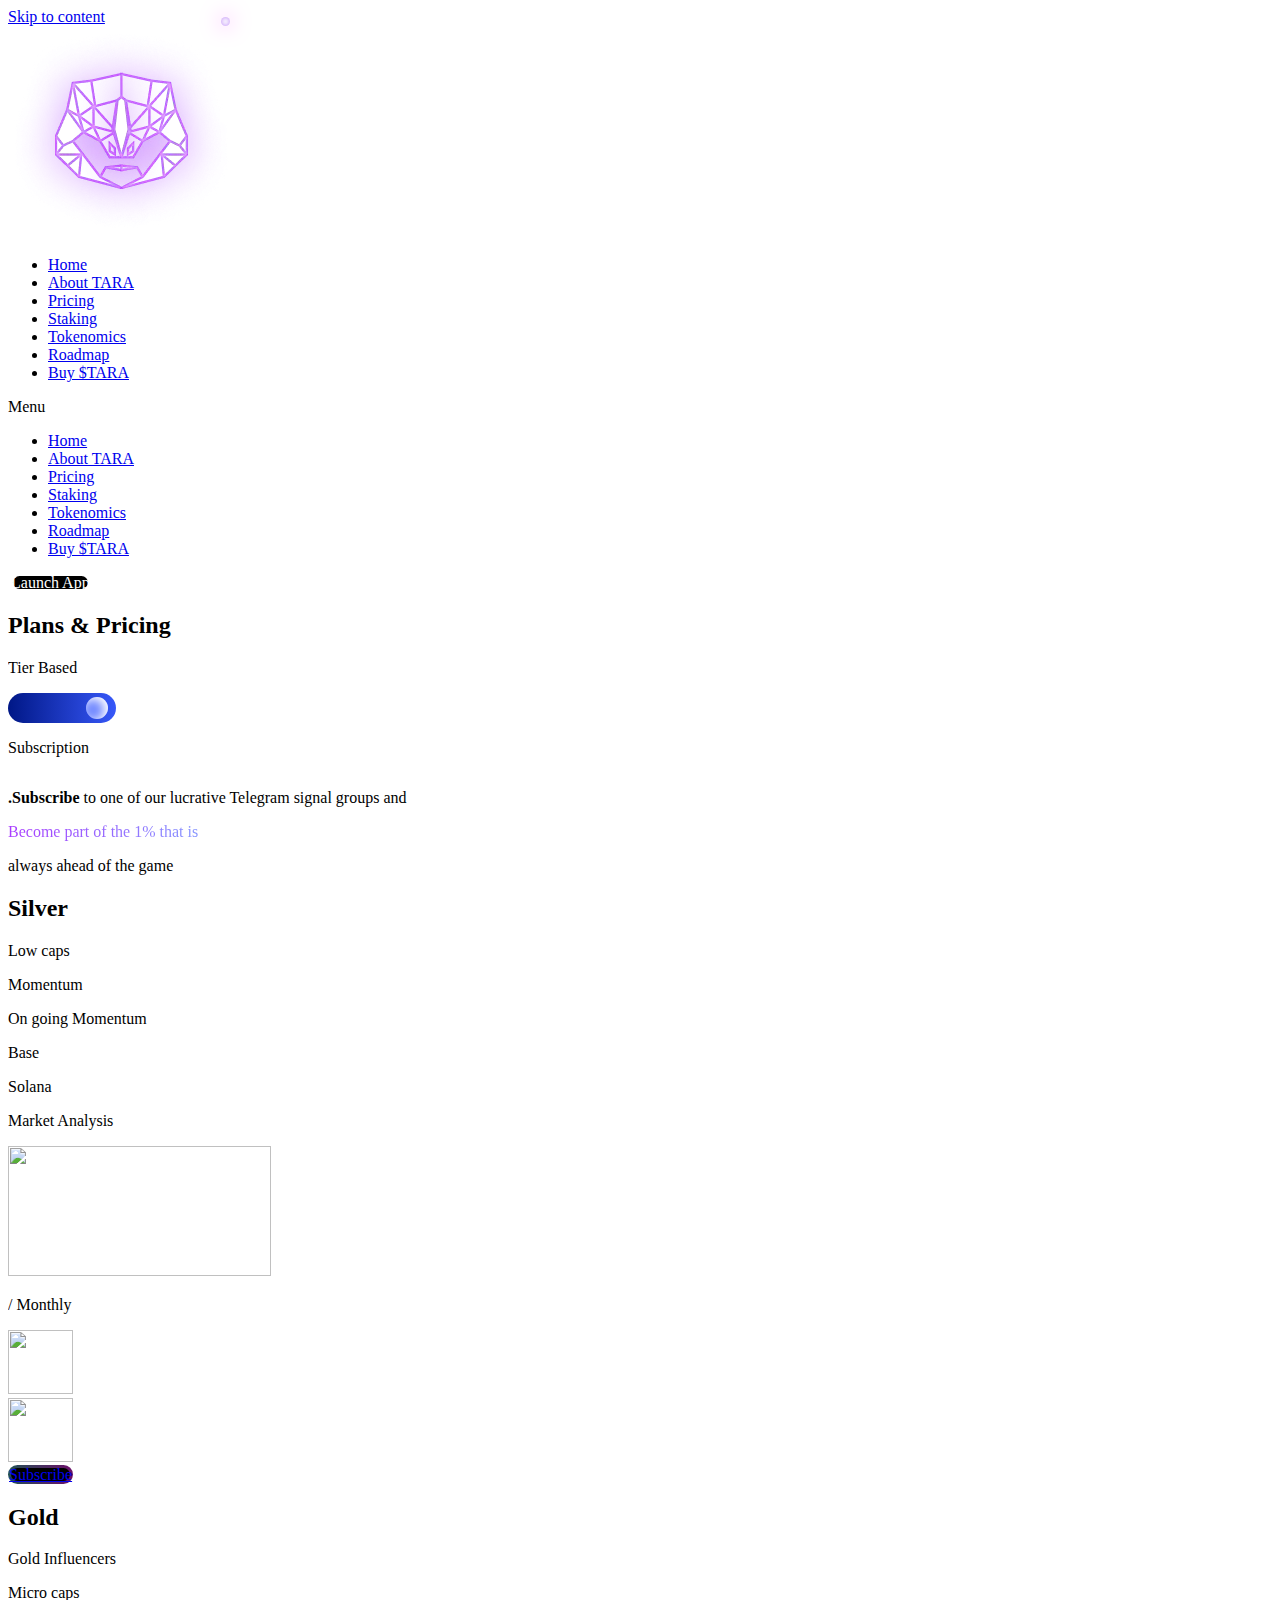
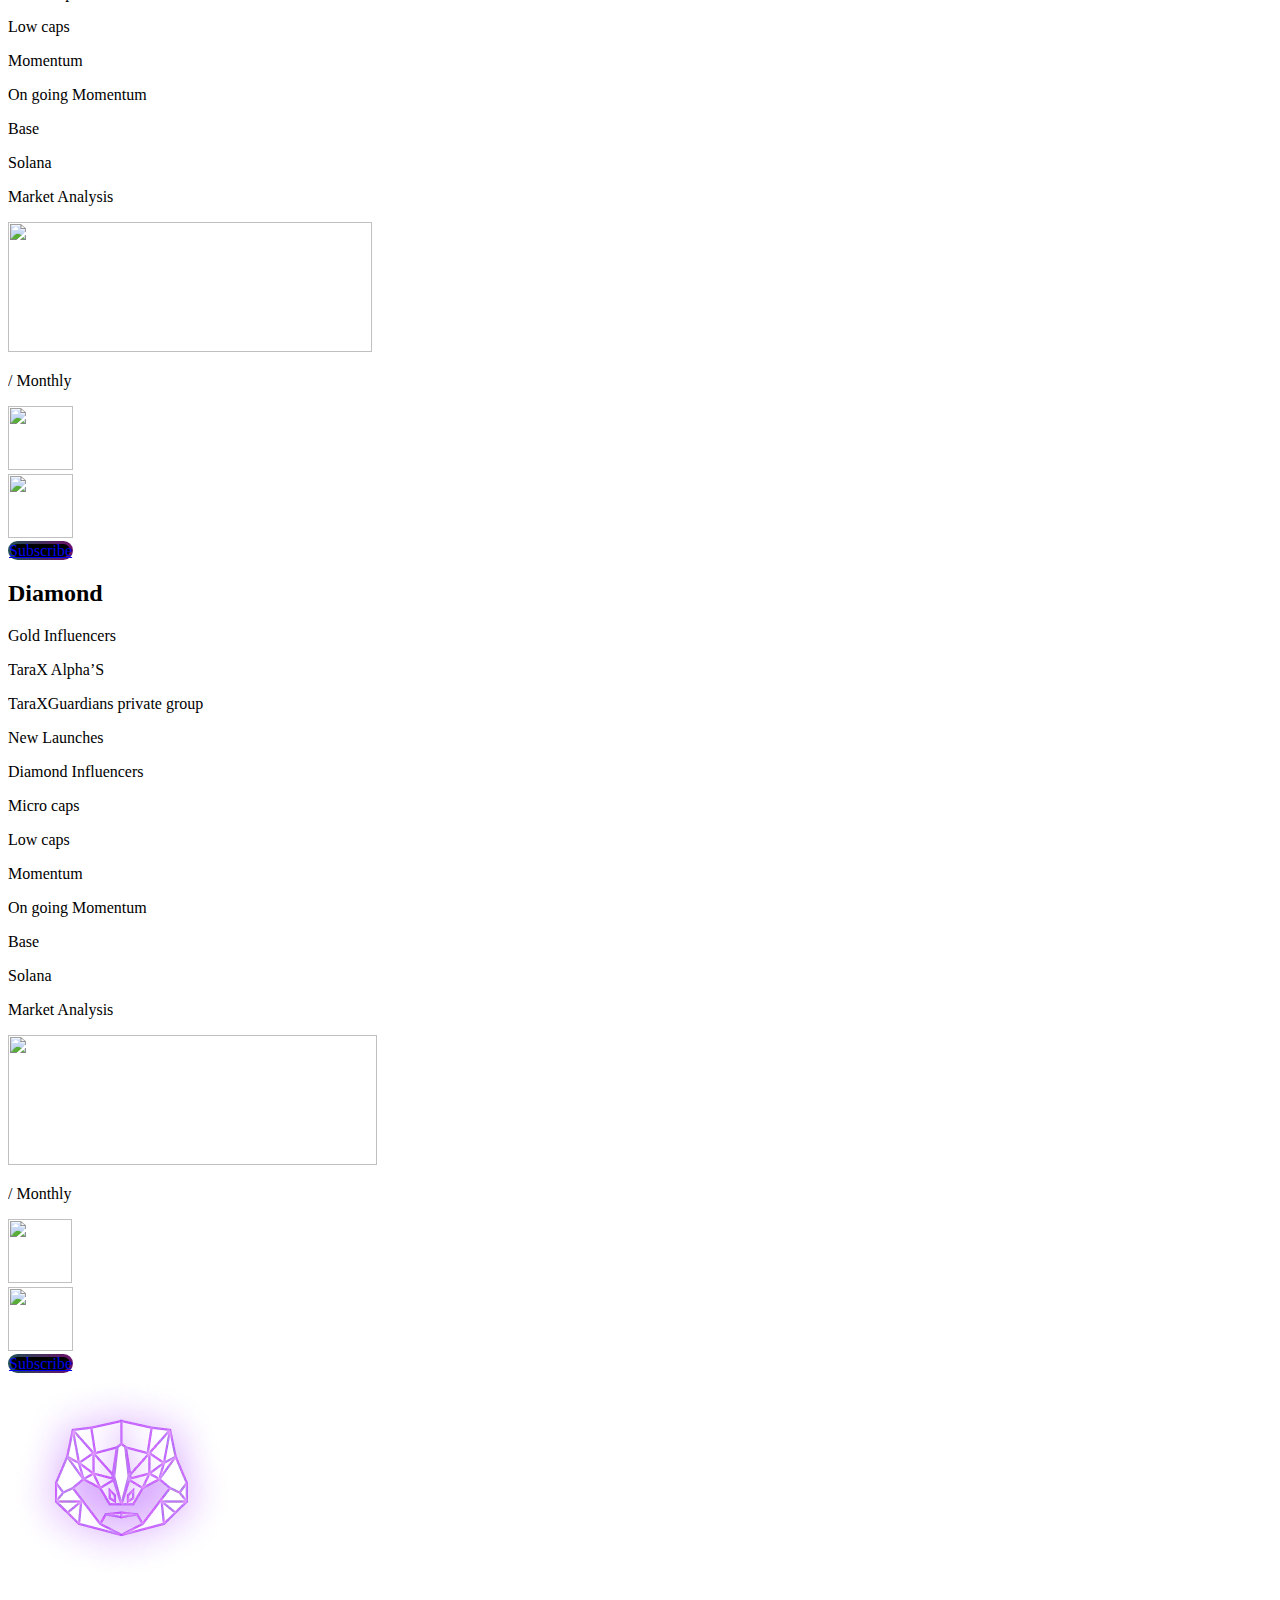
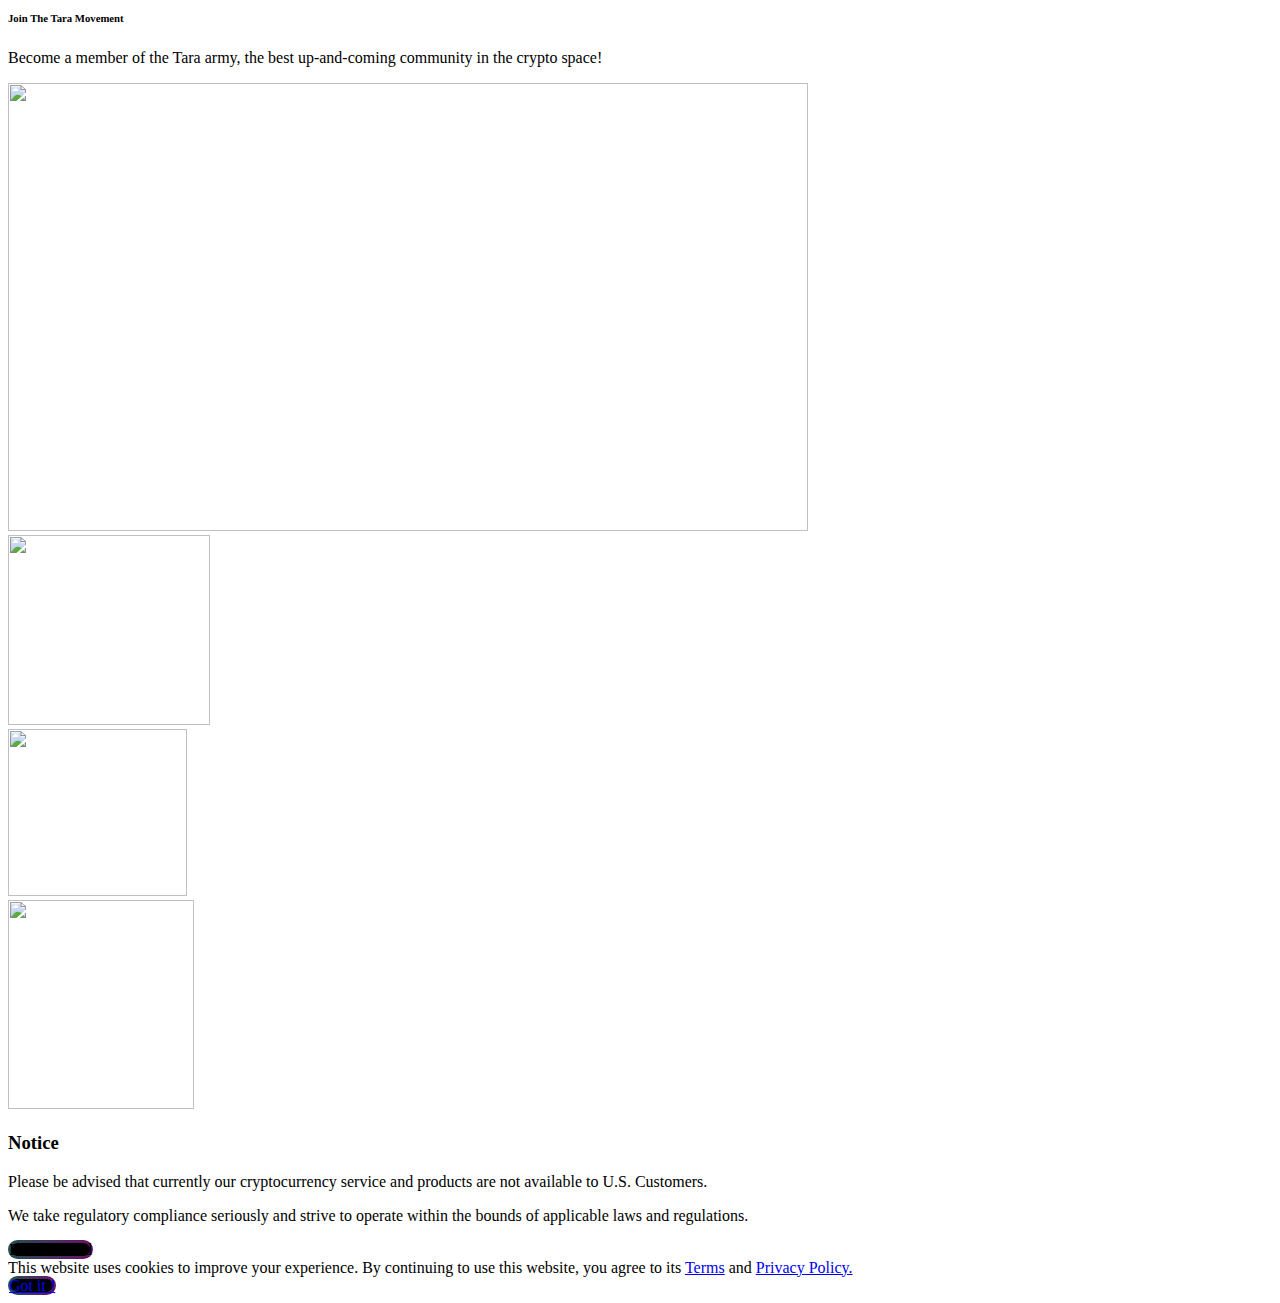
==== commit 3985c069: "Changed 9" ====
--- a/pricing/index.html
+++ b/pricing/index.html
@@ -5931,7 +5931,7 @@
                 >
                   <div class="elementor-widget-container">
                     <a
-                      href="https://www.dextools.io/app/en/ether/pair-explorer/0xa81f04a7ee2c16a20253df2d2e48ce1a64a6e0ed?t=1717500880620"
+                      href="https://www.dextools.io/app/en/ether/pair-explorer/0xComingSoon?t=1717500880620"
                       target="_blank"
                     >
                       <img
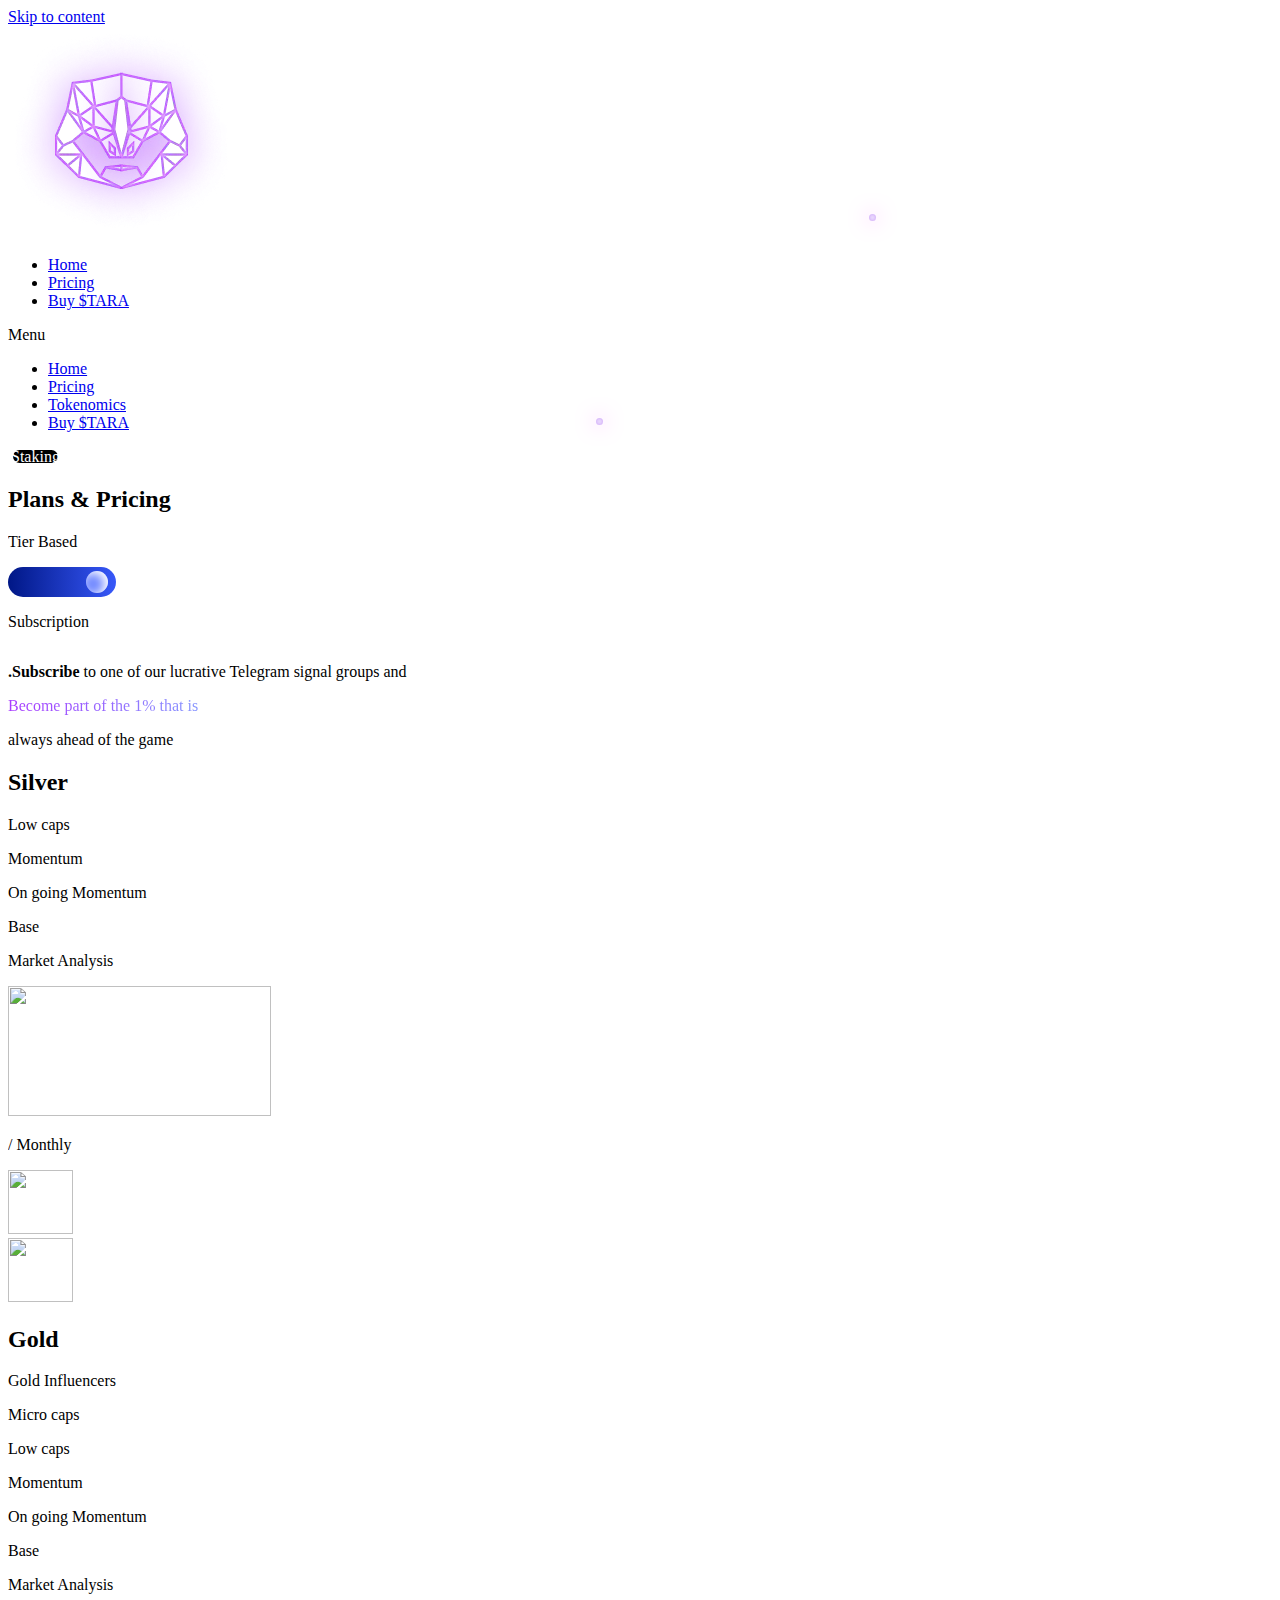
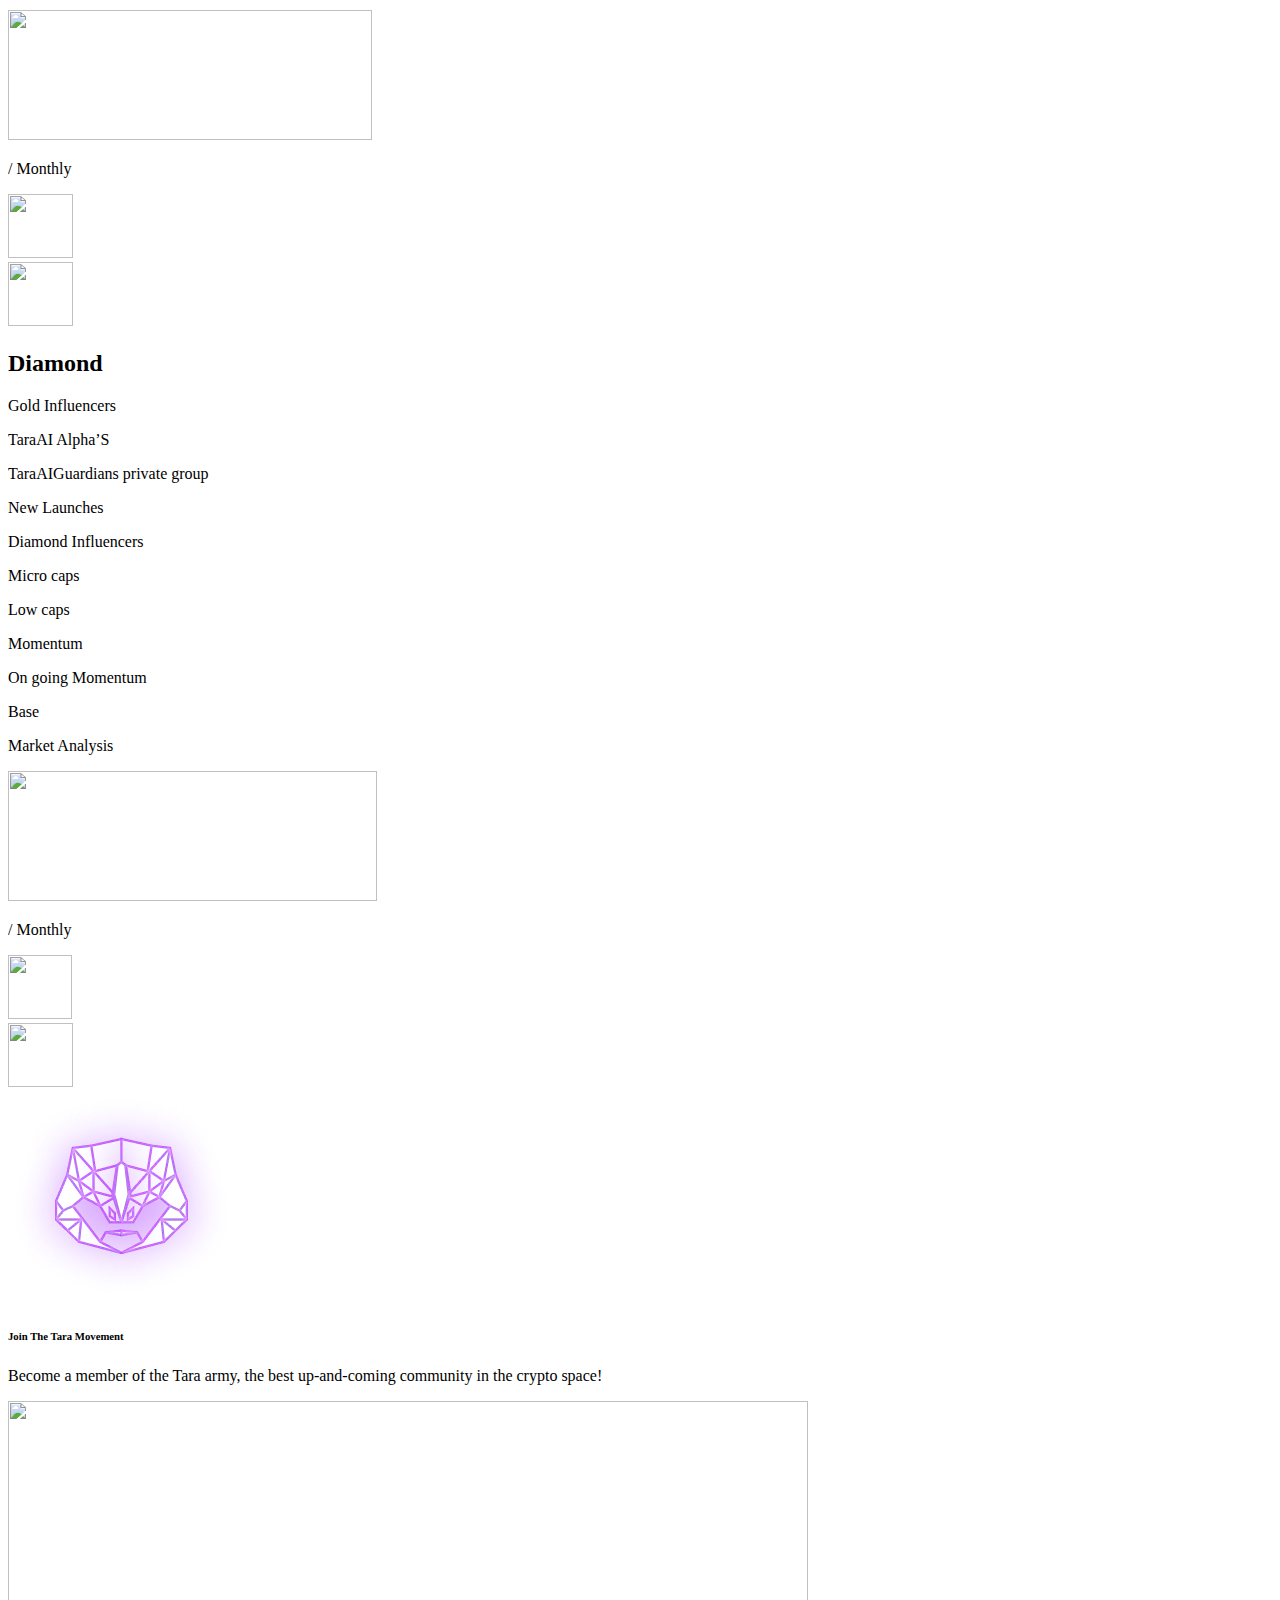
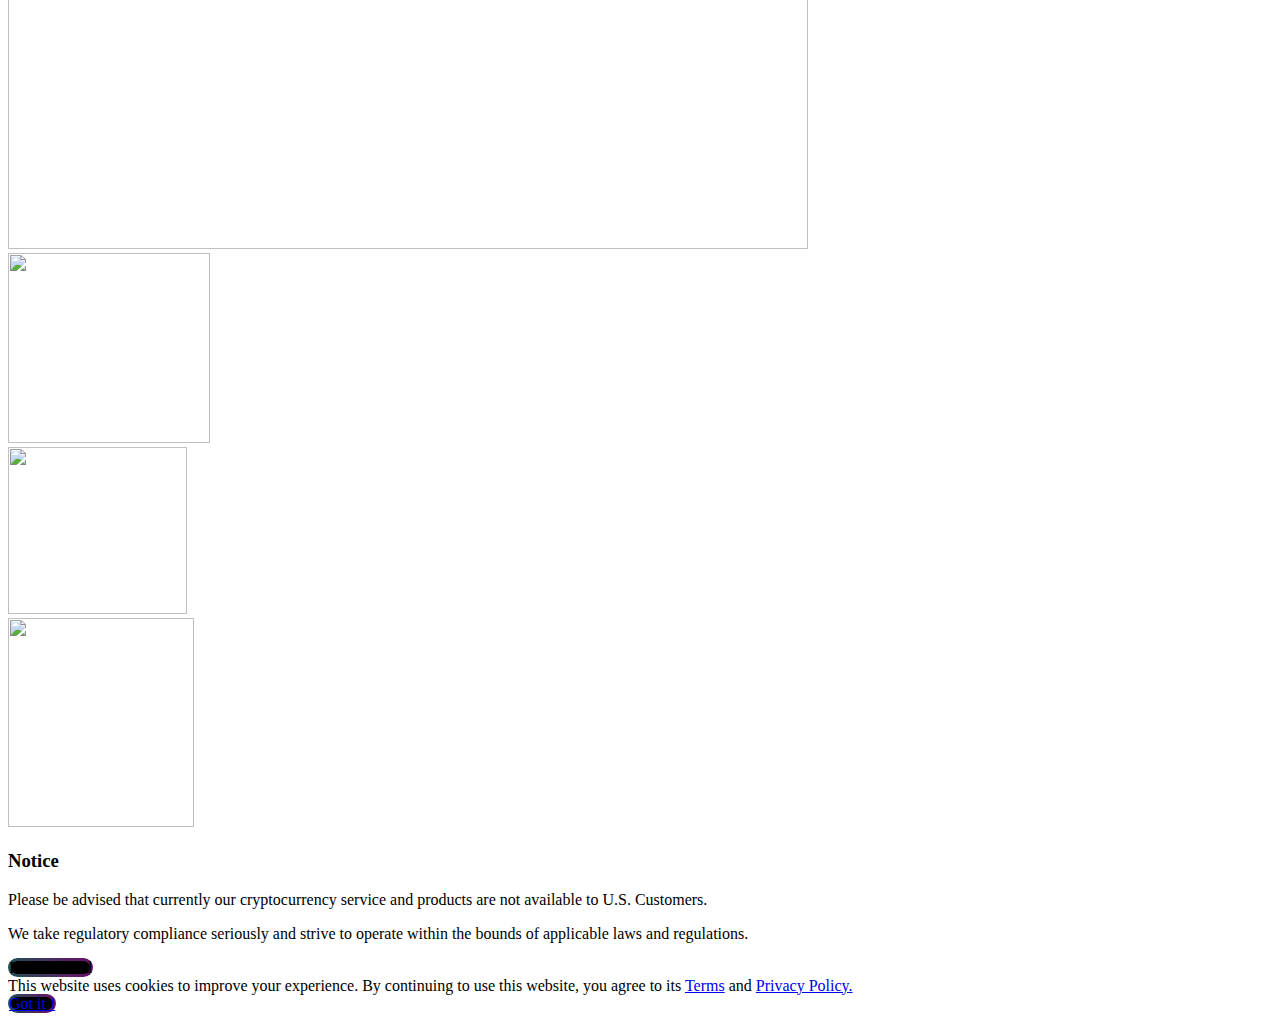
==== commit 60084fbe: "Changed 9" ====
--- a/pricing/index.html
+++ b/pricing/index.html
@@ -4,7 +4,7 @@
     <meta charset="UTF-8" />
     <meta name="viewport" content="width=device-width, initial-scale=1" />
     <link rel="profile" href="https://gmpg.org/xfn/11" />
-    <title>Pricing &#8211; Tara Token</title>
+    <title>Pricing &#8211; TaraAI</title>
     <meta name="robots" content="max-image-preview:large" />
     <style>
       img:is([sizes="auto" i], [sizes^="auto," i]) {
@@ -1488,16 +1488,7 @@
                             class="elementor-item"
                             >Home</a
                           >
-                        </li>
-                        <li
-                          class="menu-item menu-item-type-custom menu-item-object-custom menu-item-37"
-                        >
-                          <a
-                            href="#about-liza"
-                            class="elementor-item elementor-item-anchor"
-                            >About TARA</a
-                          >
-                        </li>
+                        </li>     
                         <li
                           class="menu-item menu-item-type-post_type menu-item-object-page current-menu-item page_item page-item-3962 current_page_item menu-item-4110"
                         >
@@ -1507,34 +1498,7 @@
                             class="elementor-item elementor-item-active"
                             >Pricing</a
                           >
-                        </li>
-                        <li
-                          class="menu-item menu-item-type-custom menu-item-object-custom menu-item-2279"
-                        >
-                          <a
-                            href="https://tara-token-8913.vercel.app/staking/"
-                            class="elementor-item"
-                            >Staking</a
-                          >
-                        </li>
-                        <li
-                          class="menu-item menu-item-type-custom menu-item-object-custom menu-item-2280"
-                        >
-                          <a
-                            href="#tokenomics"
-                            class="elementor-item elementor-item-anchor"
-                            >Tokenomics</a
-                          >
-                        </li>
-                        <li
-                          class="menu-item menu-item-type-custom menu-item-object-custom menu-item-1901"
-                        >
-                          <a
-                            href="#roadmap"
-                            class="elementor-item elementor-item-anchor"
-                            >Roadmap</a
-                          >
-                        </li>
+                        </li>  
                         <li
                           class="menu-item menu-item-type-custom menu-item-object-custom menu-item-2278"
                         >
@@ -1581,16 +1545,6 @@
                           >
                         </li>
                         <li
-                          class="menu-item menu-item-type-custom menu-item-object-custom menu-item-37"
-                        >
-                          <a
-                            href="#about-liza"
-                            class="elementor-item elementor-item-anchor"
-                            tabindex="-1"
-                            >About TARA</a
-                          >
-                        </li>
-                        <li
                           class="menu-item menu-item-type-post_type menu-item-object-page current-menu-item page_item page-item-3962 current_page_item menu-item-4110"
                         >
                           <a
@@ -1600,17 +1554,7 @@
                             tabindex="-1"
                             >Pricing</a
                           >
-                        </li>
-                        <li
-                          class="menu-item menu-item-type-custom menu-item-object-custom menu-item-2279"
-                        >
-                          <a
-                            href="https://tara-token-8913.vercel.app/staking/"
-                            class="elementor-item"
-                            tabindex="-1"
-                            >Staking</a
-                          >
-                        </li>
+                        </li>  
                         <li
                           class="menu-item menu-item-type-custom menu-item-object-custom menu-item-2280"
                         >
@@ -1619,16 +1563,6 @@
                             class="elementor-item elementor-item-anchor"
                             tabindex="-1"
                             >Tokenomics</a
-                          >
-                        </li>
-                        <li
-                          class="menu-item menu-item-type-custom menu-item-object-custom menu-item-1901"
-                        >
-                          <a
-                            href="#roadmap"
-                            class="elementor-item elementor-item-anchor"
-                            tabindex="-1"
-                            >Roadmap</a
                           >
                         </li>
                         <li
@@ -1655,11 +1589,11 @@
                     <div class="elementor-button-wrapper">
                       <a
                         class="elementor-button elementor-button-link elementor-size-sm"
-                        href="https://lizax.io/lizax"
+                        href="https://tara-token-8913.vercel.app/staking/"
                         target="_blank"
                       >
                         <span class="elementor-button-content-wrapper">
-                          <span class="elementor-button-text">Launch App</span>
+                          <span class="elementor-button-text">Staking</span>
                         </span>
                       </a>
                     </div>
@@ -1979,7 +1913,7 @@
                       data-widget_type="text-editor.default"
                     >
                       <div class="elementor-widget-container">
-                        <p>TaraX</p>
+                        <p>TaraAI</p>
                       </div>
                     </div>
                     <div
@@ -2178,7 +2112,7 @@
                       data-widget_type="text-editor.default"
                     >
                       <div class="elementor-widget-container">
-                        <p>TaraX</p>
+                        <p>TaraAI</p>
                       </div>
                     </div>
                     <div
@@ -2490,7 +2424,7 @@
                       data-widget_type="text-editor.default"
                     >
                       <div class="elementor-widget-container">
-                        <p>TaraX</p>
+                        <p>TaraAI</p>
                       </div>
                     </div>
                     <div
@@ -2986,7 +2920,7 @@
                       data-widget_type="text-editor.default"
                     >
                       <div class="elementor-widget-container">
-                        <p>TaraX</p>
+                        <p>TaraAI</p>
                       </div>
                     </div>
                     <div
@@ -3482,7 +3416,7 @@
                       data-widget_type="text-editor.default"
                     >
                       <div class="elementor-widget-container">
-                        <p>TaraX</p>
+                        <p>TaraAI</p>
                       </div>
                     </div>
                     <div
@@ -3837,7 +3771,7 @@
                             data-widget_type="text-editor.default"
                           >
                             <div class="elementor-widget-container">
-                              <p>TaraX</p>
+                              <p>TaraAI</p>
                             </div>
                           </div>
                         </div>
@@ -5141,16 +5075,6 @@
                             </div>
                           </div>
                           <div
-                            class="elementor-element elementor-element-5ed9e38 elementor-widget elementor-widget-text-editor"
-                            data-id="5ed9e38"
-                            data-element_type="widget"
-                            data-widget_type="text-editor.default"
-                          >
-                            <div class="elementor-widget-container">
-                              <p>Solana</p>
-                            </div>
-                          </div>
-                          <div
                             class="elementor-element elementor-element-6f9b04e elementor-widget elementor-widget-text-editor"
                             data-id="6f9b04e"
                             data-element_type="widget"
@@ -5237,30 +5161,7 @@
                                 />
                               </div>
                             </div>
-                          </div>
-                          <div
-                            class="elementor-element elementor-element-184aa7a elementor-align-center elementor-widget elementor-widget-button"
-                            data-id="184aa7a"
-                            data-element_type="widget"
-                            data-widget_type="button.default"
-                          >
-                            <div class="elementor-widget-container">
-                              <div class="elementor-button-wrapper">
-                                <a
-                                  class="elementor-button elementor-button-link elementor-size-sm elementor-animation-float"
-                                  href="https://lizax.io/subscribe-package?package=2"
-                                >
-                                  <span
-                                    class="elementor-button-content-wrapper"
-                                  >
-                                    <span class="elementor-button-text"
-                                      >Subscribe</span
-                                    >
-                                  </span>
-                                </a>
-                              </div>
-                            </div>
-                          </div>
+                          </div>                 
                         </div>
                       </div>
                     </div>
@@ -5376,17 +5277,7 @@
                             <div class="elementor-widget-container">
                               <p>Base</p>
                             </div>
-                          </div>
-                          <div
-                            class="elementor-element elementor-element-582b742 elementor-widget elementor-widget-text-editor"
-                            data-id="582b742"
-                            data-element_type="widget"
-                            data-widget_type="text-editor.default"
-                          >
-                            <div class="elementor-widget-container">
-                              <p>Solana</p>
-                            </div>
-                          </div>
+                          </div> 
                           <div
                             class="elementor-element elementor-element-339279a elementor-widget elementor-widget-text-editor"
                             data-id="339279a"
@@ -5479,30 +5370,7 @@
                                 />
                               </div>
                             </div>
-                          </div>
-                          <div
-                            class="elementor-element elementor-element-526ed29 elementor-align-center elementor-widget elementor-widget-button"
-                            data-id="526ed29"
-                            data-element_type="widget"
-                            data-widget_type="button.default"
-                          >
-                            <div class="elementor-widget-container">
-                              <div class="elementor-button-wrapper">
-                                <a
-                                  class="elementor-button elementor-button-link elementor-size-sm elementor-animation-float"
-                                  href="https://lizax.io/subscribe-package?package=3"
-                                >
-                                  <span
-                                    class="elementor-button-content-wrapper"
-                                  >
-                                    <span class="elementor-button-text"
-                                      >Subscribe</span
-                                    >
-                                  </span>
-                                </a>
-                              </div>
-                            </div>
-                          </div>
+                          </div>         
                         </div>
                       </div>
                     </div>
@@ -5576,7 +5444,7 @@
                             data-widget_type="text-editor.default"
                           >
                             <div class="elementor-widget-container">
-                              <p>TaraX Alpha&#8217;S</p>
+                              <p>TaraAI Alpha&#8217;S</p>
                             </div>
                           </div>
                           <div
@@ -5586,7 +5454,7 @@
                             data-widget_type="text-editor.default"
                           >
                             <div class="elementor-widget-container">
-                              <p>TaraXGuardians private group</p>
+                              <p>TaraAIGuardians private group</p>
                             </div>
                           </div>
                           <div
@@ -5657,16 +5525,6 @@
                           >
                             <div class="elementor-widget-container">
                               <p>Base</p>
-                            </div>
-                          </div>
-                          <div
-                            class="elementor-element elementor-element-01ca54d elementor-widget elementor-widget-text-editor"
-                            data-id="01ca54d"
-                            data-element_type="widget"
-                            data-widget_type="text-editor.default"
-                          >
-                            <div class="elementor-widget-container">
-                              <p>Solana</p>
                             </div>
                           </div>
                           <div
@@ -5761,30 +5619,7 @@
                                 />
                               </div>
                             </div>
-                          </div>
-                          <div
-                            class="elementor-element elementor-element-250a3db elementor-align-center elementor-widget elementor-widget-button"
-                            data-id="250a3db"
-                            data-element_type="widget"
-                            data-widget_type="button.default"
-                          >
-                            <div class="elementor-widget-container">
-                              <div class="elementor-button-wrapper">
-                                <a
-                                  class="elementor-button elementor-button-link elementor-size-sm elementor-animation-float"
-                                  href="https://lizax.io/subscribe-package?package=5"
-                                >
-                                  <span
-                                    class="elementor-button-content-wrapper"
-                                  >
-                                    <span class="elementor-button-text"
-                                      >Subscribe</span
-                                    >
-                                  </span>
-                                </a>
-                              </div>
-                            </div>
-                          </div>
+                          </div>                          
                         </div>
                       </div>
                     </div>
